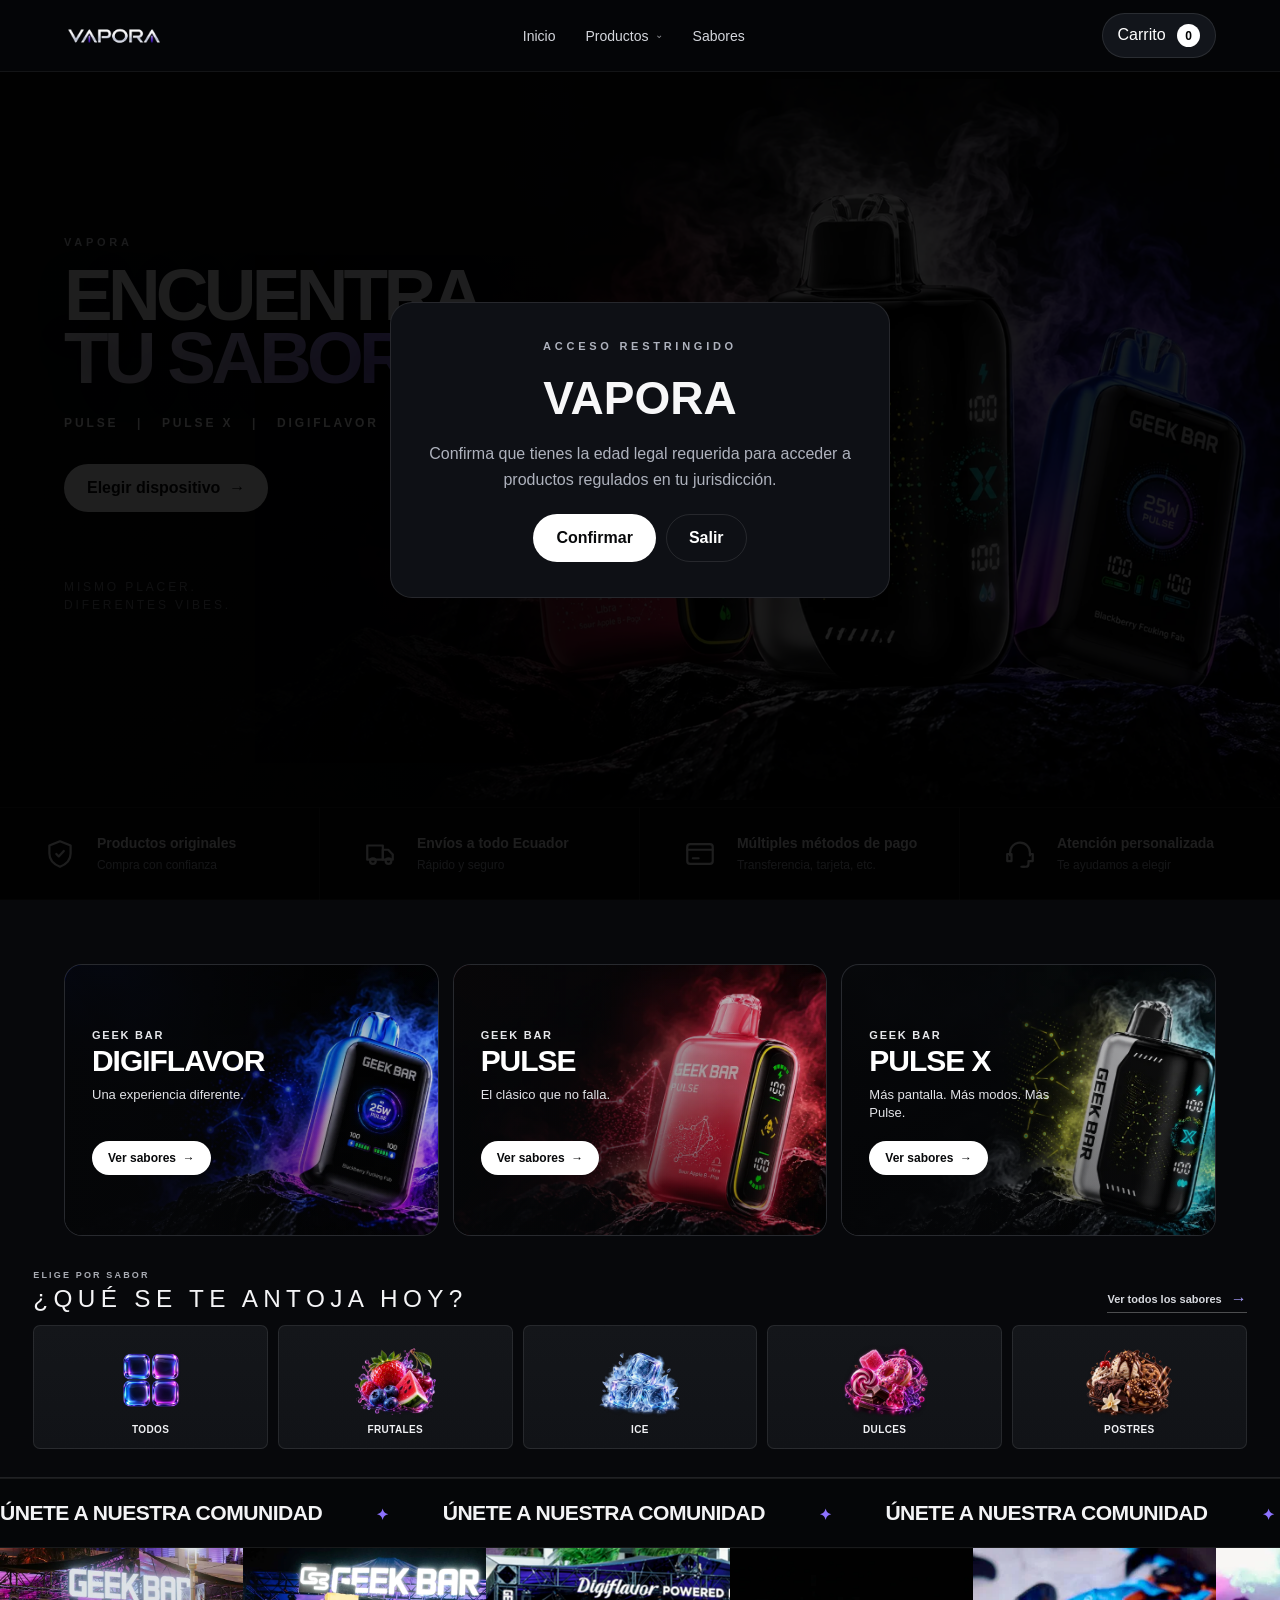
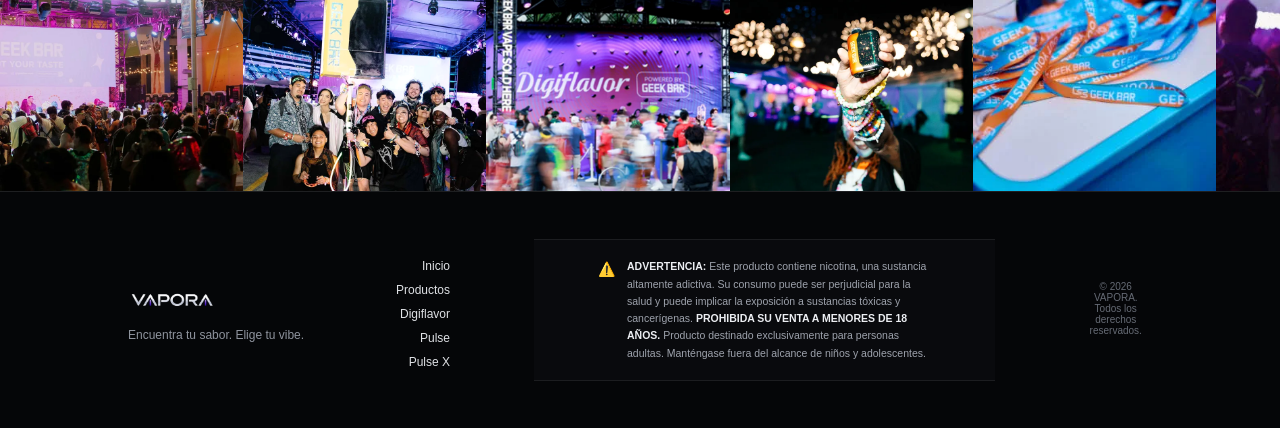
==== index.html @ 59f1a5fc "Add files via upload" ====
<!DOCTYPE html>
<html lang="es">
<head>
  <link rel="icon" type="image/png" href="favicon.png">
<link rel="preload" as="image" href="BANNER.webp" fetchpriority="high">
<meta charset="UTF-8">
<meta name="viewport" content="width=device-width, initial-scale=1.0">
<title>VAPORA</title>
<meta name="description" content="VAPORA - Pulse, Pulse X y Digiflavor. Encuentra tu sabor.">

<style>
:root{
  --bg:#07080b;
  --panel:#101217;
  --panel2:#151820;
  --text:#f7f7f8;
  --muted:#aeb2bd;
  --line:rgba(255,255,255,.10);
  --purple:#9b82ff;
  --purple2:#d8ccff;
}
*{box-sizing:border-box}
html{scroll-behavior:smooth}
body{
  margin:0;
  background:var(--bg);
  color:var(--text);
  font-family:Arial,Helvetica,sans-serif;
}
a{color:inherit;text-decoration:none}
button{font:inherit}

/* HEADER */
header{
  height:72px;
  position:sticky;
  top:0;
  z-index:50;
  display:flex;
  align-items:center;
  justify-content:space-between;
  padding:0 5vw;
  background:rgba(7,8,11,.88);
  backdrop-filter:blur(18px);
  border-bottom:1px solid var(--line);
}
.logo{
  display:flex;
  align-items:center;
  text-decoration:none;
}
.logo img{
  display:block;
  width:auto;
  height:34px;
  max-width:190px;
  object-fit:contain;
}
nav{
  display:flex;
  align-items:center;
  gap:30px;
  font-size:14px;
  color:#d4d6dc;
}
nav a:hover{color:white}
.cart-button{
  color:white;
  background:#12151b;
  border:1px solid var(--line);
  border-radius:999px;
  padding:10px 15px;
  cursor:pointer;
}
.cart-count{
  display:inline-grid;
  place-items:center;
  min-width:23px;
  height:23px;
  margin-left:7px;
  padding:0 6px;
  border-radius:999px;
  background:white;
  color:black;
  font-size:12px;
  font-weight:800;
}

/* HERO AJUSTADO PARA PARECERSE A LA REFERENCIA */
.hero{
  position:relative;
  min-height:calc(100vh - 72px - 92px);
  height:calc(100vh - 72px - 92px);
  display:flex;
  align-items:center;
  overflow:hidden;
  border-bottom:1px solid var(--line);
  background:#050608;
}

/* La imagen ocupa el hero completo sin zoom agresivo */
.hero-bg{
  position:absolute;
  inset:0;
  overflow:hidden;
}
.hero-bg img{
  width:100%;
  height:100%;
  object-fit:contain;
  object-position:center right;
  display:block;
}

/* Sombra suave solo para asegurar lectura a la izquierda */
.hero-bg:after{
  content:"";
  position:absolute;
  inset:0;
  background:
    linear-gradient(90deg,
      rgba(5,6,8,.98) 0%,
      rgba(5,6,8,.92) 24%,
      rgba(5,6,8,.64) 39%,
      rgba(5,6,8,.20) 52%,
      rgba(5,6,8,0) 66%);
  pointer-events:none;
}

.hero-content{
  position:relative;
  z-index:2;
  width:42%;
  max-width:610px;
  padding-left:5vw;
  transform:translateY(-8px);
}

.eyebrow{
  margin:0 0 16px;
  font-size:11px;
  font-weight:800;
  letter-spacing:.34em;
  color:#d7d9df;
}

.hero h1{
  margin:0;
  font-size:clamp(54px,5.7vw,88px);
  line-height:.89;
  letter-spacing:-.055em;
  font-weight:800;
  max-width:600px;
  text-shadow:0 10px 28px rgba(0,0,0,.35);
}
.hero h1 span{
  background:linear-gradient(90deg,#f8f7ff 0%,#d7c9ff 46%,#9477ff 100%);
  -webkit-background-clip:text;
  background-clip:text;
  color:transparent;
}

.hero-models{
  margin:26px 0 0;
  font-size:12px;
  font-weight:800;
  letter-spacing:.24em;
  color:#fff;
}

.hero .btn{
  margin-top:34px;
}

.hero-note{
  margin-top:66px;
  color:#80838b;
  font-size:12px;
  line-height:1.55;
  letter-spacing:.24em;
  text-transform:uppercase;
}

/* BUTTON */
.btn{
  display:inline-flex;
  align-items:center;
  justify-content:center;
  padding:15px 23px;
  border-radius:999px;
  background:white;
  color:#08090b;
  font-weight:800;
  border:0;
  cursor:pointer;
}

/* TRUST */
.trust{
  display:grid;
  grid-template-columns:repeat(4,1fr);
  height:92px;
  border-bottom:1px solid var(--line);
}
.trust-item{
  min-height:92px;
  height:92px;
  padding:18px clamp(22px,3.2vw,52px);
  border-right:1px solid var(--line);
  display:flex;
  flex-direction:row;
  align-items:center;
  justify-content:flex-start;
  gap:18px;
}
.trust-item:last-child{border-right:0}
.trust-icon{
  width:38px;
  height:38px;
  flex:0 0 38px;
  display:grid;
  place-items:center;
  color:#f4f4f6;
}
.trust-icon svg{
  width:34px;
  height:34px;
  fill:none;
  stroke:currentColor;
  stroke-width:1.55;
  stroke-linecap:round;
  stroke-linejoin:round;
}
.trust-copy{
  min-width:0;
  display:flex;
  flex-direction:column;
  justify-content:center;
}
.trust-item strong{
  font-size:14px;
  line-height:1.25;
  white-space:nowrap;
}
.trust-item span{
  color:var(--muted);
  margin-top:5px;
  font-size:12px;
  line-height:1.25;
  white-space:nowrap;
}

/* SECTIONS */
section.content{
  padding:78px 5vw;
}
.section-title{
  margin-bottom:30px;
}
.section-title p{
  margin:0 0 10px;
  color:#b9bdc7;
  font-size:11px;
  font-weight:800;
  letter-spacing:.32em;
}
.section-title h2{
  margin:0;
  font-size:clamp(34px,4vw,62px);
  letter-spacing:-.05em;
}

/* COLLECTIONS */
.collections{
  display:grid;
  grid-template-columns:repeat(3,1fr);
  gap:14px;
}

.collection{
  position:relative;
  display:block;
  text-decoration:none;
  min-height:270px;
  overflow:hidden;
  padding:0;
  border:1px solid var(--line);
  border-radius:18px;
  background:#101217;
  color:white;
  text-align:left;
  cursor:pointer;
  transition:transform .25s ease,border-color .25s ease,box-shadow .25s ease;
}

.collection:hover{
  transform:translateY(-4px);
  border-color:rgba(255,255,255,.24);
  box-shadow:0 20px 50px rgba(0,0,0,.32);
}

.collection-image img{
  position:absolute;
  inset:0;
  width:100%;
  height:100%;
  object-fit:cover;
  object-position:center;
  display:block;
  transition:transform .45s ease;
}

.collection:hover img{
  transform:scale(1.025);
}

.collection-shade{
  position:absolute;
  inset:0;
  background:
    linear-gradient(90deg,
      rgba(5,6,8,.94) 0%,
      rgba(5,6,8,.82) 34%,
      rgba(5,6,8,.42) 58%,
      rgba(5,6,8,.08) 100%),
    linear-gradient(0deg,rgba(5,6,8,.32),transparent 55%);
}

.collection-copy{
  position:relative;
  z-index:2;
  width:58%;
  min-height:270px;
  padding:31px 0 27px 27px;
  display:flex;
  flex-direction:column;
  align-items:flex-start;
  justify-content:center;
}

.collection small{
  display:block;
  margin-bottom:5px;
  color:#e6e7eb;
  letter-spacing:.16em;
  font-size:11px;
  font-weight:700;
}

.collection strong{
  display:block;
  margin:0 0 10px;
  font-size:30px;
  line-height:1;
  letter-spacing:-.035em;
}

.collection p{
  margin:0;
  min-height:35px;
  color:#e2e3e7;
  font-size:13px;
  line-height:1.35;
}

.collection-cta{
  display:inline-flex;
  align-items:center;
  justify-content:center;
  margin-top:20px;
  padding:10px 16px;
  border-radius:999px;
  background:#fff;
  color:#08090b;
  font-size:12px;
  font-weight:800;
}

.content#productos{
  padding-bottom:72px;
  border-bottom:0;
}

/* PRODUCTS */
.products-head{
  display:flex;
  align-items:flex-end;
  justify-content:space-between;
  gap:30px;
  margin-bottom:28px;
}
.filters{
  display:flex;
  flex-wrap:wrap;
  gap:8px;
}
.filter{
  padding:10px 15px;
  border-radius:999px;
  border:1px solid var(--line);
  background:transparent;
  color:#d3d5db;
  cursor:pointer;
}
.filter.active{
  background:white;
  color:black;
}
.product-grid{
  display:grid;
  grid-template-columns:repeat(4,1fr);
  gap:14px;
}
.product{
  overflow:hidden;
  border:1px solid var(--line);
  border-radius:18px;
  background:#101217;
}
.product-visual{
  height:230px;
  display:grid;
  place-items:center;
  background:
    radial-gradient(circle at 50% 40%,rgba(155,130,255,.18),transparent 35%),
    #0b0d11;
}
.fake-device{
  width:92px;
  height:165px;
  border-radius:25px;
  display:grid;
  place-items:center;
  padding:10px;
  text-align:center;
  color:white;
  font-size:11px;
  font-weight:800;
  letter-spacing:.07em;
  box-shadow:0 25px 50px rgba(0,0,0,.45);
  transform:rotate(-4deg);
}
.product-info{padding:18px}
.product-info h3{
  margin:0;
  font-size:16px;
}
.product-info .model{
  margin:6px 0 18px;
  color:var(--muted);
  font-size:13px;
}
.product-bottom{
  display:flex;
  align-items:center;
  justify-content:space-between;
}
.add{
  width:42px;
  height:42px;
  border-radius:13px;
  border:1px solid var(--line);
  background:#1a1d24;
  color:white;
  font-size:20px;
  cursor:pointer;
}

/* ABOUT */
.about{
  display:grid;
  grid-template-columns:1fr 1fr;
  gap:60px;
  align-items:center;
  padding:78px 5vw;
  border-top:1px solid var(--line);
  border-bottom:1px solid var(--line);
  background:linear-gradient(135deg,rgba(255,255,255,.035),transparent);
}
.about h2{
  margin:0;
  font-size:clamp(38px,4vw,64px);
  line-height:1;
  letter-spacing:-.05em;
}
.about h2 span{color:var(--purple)}
.about>p{
  color:var(--muted);
  line-height:1.8;
  max-width:620px;
}

/* FOOTER */
.footer-logo img{
  display:block;
  width:auto;
  height:30px;
  max-width:180px;
  object-fit:contain;
}

footer{
  min-height:100px;
  display:flex;
  align-items:center;
  justify-content:space-between;
  gap:20px;
  padding:30px 5vw;
  color:#9fa3ad;
  font-size:13px;
  border-top:1px solid var(--line);
}

/* CART */
.overlay{
  position:fixed;
  inset:0;
  z-index:70;
  background:rgba(0,0,0,.65);
  opacity:0;
  pointer-events:none;
  transition:.2s;
}
.overlay.show{
  opacity:1;
  pointer-events:auto;
}
.drawer{
  position:fixed;
  top:0;
  right:0;
  z-index:80;
  width:min(440px,100%);
  height:100vh;
  display:flex;
  flex-direction:column;
  padding:25px;
  background:#0c0e12;
  border-left:1px solid var(--line);
  transform:translateX(100%);
  transition:.25s;
}
.drawer.open{transform:translateX(0)}
.drawer-head{
  display:flex;
  justify-content:space-between;
  align-items:center;
  padding-bottom:18px;
  border-bottom:1px solid var(--line);
}
.drawer-head h2{margin:0;font-size:32px}
.close{
  border:0;
  background:none;
  color:white;
  font-size:32px;
  cursor:pointer;
}
.cart-items{
  flex:1;
  overflow:auto;
  padding:15px 0;
}
.cart-item{
  display:grid;
  grid-template-columns:1fr auto;
  gap:12px;
  padding:15px 0;
  border-bottom:1px solid var(--line);
}
.cart-item p{
  margin:5px 0 0;
  color:var(--muted);
  font-size:12px;
}
.qty{
  display:flex;
  align-items:center;
  gap:8px;
}
.qty button{
  width:29px;
  height:29px;
  border:1px solid var(--line);
  border-radius:8px;
  background:#171a21;
  color:white;
  cursor:pointer;
}
.drawer-footer{
  padding-top:18px;
  border-top:1px solid var(--line);
}
.total{
  display:flex;
  justify-content:space-between;
  margin-bottom:16px;
  font-size:18px;
}
.checkout{
  width:100%;
  padding:15px;
  border:0;
  border-radius:999px;
  background:linear-gradient(90deg,#a58cff,#fff);
  color:#08090b;
  font-weight:800;
  cursor:pointer;
}
.note{
  color:#8f939e;
  text-align:center;
  font-size:11px;
  line-height:1.5;
}

/* AGE MODAL */
.age-modal{
  position:fixed;
  inset:0;
  z-index:100;
  display:none;
  place-items:center;
  padding:20px;
  background:rgba(0,0,0,.88);
}
.age-modal.show{display:grid}
.age-box{
  width:min(500px,100%);
  padding:35px;
  border:1px solid var(--line);
  border-radius:22px;
  background:#0e1015;
  text-align:center;
}
.age-box h2{
  margin:0 0 15px;
  font-size:46px;
}
.age-box p{
  color:#aeb2bd;
  line-height:1.6;
}
.age-actions{
  display:flex;
  justify-content:center;
  gap:10px;
  margin-top:22px;
}
.secondary{
  padding:14px 22px;
  border:1px solid var(--line);
  border-radius:999px;
  background:transparent;
  color:white;
  font-weight:700;
  cursor:pointer;
}

/* RESPONSIVE */
@media(max-width:1100px){
  nav{display:none}
  .hero{
    min-height:530px;
    height:auto;
  }
  .trust{height:auto}
  .trust-item{height:auto;min-height:92px}
  .trust-item strong,.trust-item span{white-space:normal}
  .hero-content{width:48%}
  .hero h1{font-size:clamp(52px,6vw,76px)}
  .hero-note{margin-top:48px}
  .trust{grid-template-columns:repeat(2,1fr)}
  .collections{grid-template-columns:1fr}
  .collection,.collection-copy{min-height:235px}
  .collection-copy{width:62%}
  .product-grid{grid-template-columns:repeat(2,1fr)}
  .about{grid-template-columns:1fr}
}

@media(max-width:760px){
  header{height:64px}
  .logo img{height:28px;max-width:155px}
  .hero{
    min-height:720px;
    align-items:flex-end;
  }

  .hero-bg img{
    object-fit:cover;
    object-position:72% center;
  }

  .hero-bg:after{
    background:linear-gradient(180deg,
      rgba(5,6,8,.08) 0%,
      rgba(5,6,8,.22) 38%,
      rgba(5,6,8,.86) 66%,
      rgba(5,6,8,1) 100%);
  }

  .hero-content{
    width:100%;
    max-width:none;
    padding:0 24px 48px;
    transform:none;
  }

  .hero h1{
    font-size:clamp(50px,15vw,78px);
  }

  .hero-models{
    font-size:11px;
  }

  .hero-note{
    margin-top:34px;
  }

  .trust{grid-template-columns:1fr}
  .trust-item{border-right:0;border-bottom:1px solid var(--line)}
  section.content{padding:60px 24px}
  .products-head{align-items:flex-start;flex-direction:column}
  .product-grid{grid-template-columns:1fr}
  .about{padding:60px 24px}
  footer{flex-direction:column;align-items:flex-start}
}

.site-footer{
  margin-top:0;
  border-top:1px solid var(--line);
  background:#050608;
}
.footer-top{
  display:grid;
  grid-template-columns:1.35fr .8fr .9fr 1.1fr;
  gap:56px;
  padding:48px 5vw 42px;
  align-items:start;
}
.footer-brand img{
  display:block;
  width:auto;
  height:31px;
  max-width:180px;
  object-fit:contain;
}
.footer-brand p{
  margin:14px 0 0;
  color:#8e929c;
  font-size:12px;
  line-height:1.45;
}
.footer-group,
.footer-legal{
  display:flex;
  flex-direction:column;
  align-items:flex-start;
  gap:10px;
}
.footer-title{
  margin-bottom:4px;
  color:#707580;
  font-size:10px;
  font-weight:800;
  letter-spacing:.22em;
}
.footer-group a{
  color:#f0f1f3;
  text-decoration:none;
  font-size:12px;
  line-height:1.3;
  transition:opacity .2s ease;
}
.footer-group a:hover{opacity:.65}
.footer-legal{
  color:#8e929c;
  font-size:11px;
  line-height:1.45;
}
.footer-legal p{
  margin:0;
}
.nicotine-warning{
  display:flex;
  align-items:flex-start;
  gap:14px;
  padding:20px 5vw 22px;
  border-top:1px solid var(--line);
  background:#090a0d;
}
.warning-icon{
  flex:0 0 auto;
  font-size:15px;
  line-height:1.45;
}
.nicotine-warning p{
  margin:0;
  max-width:1300px;
  color:#969aa4;
  font-size:10.5px;
  line-height:1.65;
}
.nicotine-warning strong{
  color:#dfe1e5;
  font-weight:800;
}
@media(max-width:900px){
  .footer-top{
    grid-template-columns:1.3fr 1fr 1fr;
    gap:34px;
  }
  .footer-legal{
    grid-column:1/-1;
    padding-top:6px;
    flex-direction:row;
    justify-content:space-between;
    width:100%;
  }
}
@media(max-width:620px){
  .footer-top{
    grid-template-columns:1fr 1fr;
    gap:28px 22px;
    padding:36px 24px 30px;
  }
  .footer-brand{
    grid-column:1/-1;
  }
  .footer-legal{
    grid-column:1/-1;
    flex-direction:column;
    gap:8px;
  }
  .nicotine-warning{
    padding:18px 24px 20px;
  }
  .nicotine-warning p{
    font-size:10px;
  }
}


/* ===== VAPORA FOOTER FINAL ===== */
.vapora-footer{
  width:100%;
  border-top:1px solid rgba(255,255,255,.10);
  background:#050608;
  color:#fff;
}
.vapora-footer-main{
  max-width:1440px;
  margin:0 auto;
  padding:38px 5vw 30px;
  display:flex;
  align-items:center;
  justify-content:space-between;
  gap:48px;
}
.vapora-footer-brand{
  min-width:220px;
}
.vapora-footer-brand img{
  display:block;
  height:30px;
  width:auto;
  max-width:180px;
  object-fit:contain;
}
.vapora-footer-brand p{
  margin:11px 0 0;
  color:#8f949e;
  font-size:12px;
  line-height:1.5;
}
.vapora-footer-nav{
  display:flex;
  align-items:center;
  justify-content:flex-end;
  flex-wrap:wrap;
  gap:12px 28px;
}
.vapora-footer-nav a{
  color:#dfe1e5;
  text-decoration:none;
  font-size:12px;
  line-height:1;
}
.vapora-footer-nav a:hover{
  color:#fff;
}
.vapora-warning{
  width:100%;
  padding:18px 5vw;
  border-top:1px solid rgba(255,255,255,.08);
  border-bottom:1px solid rgba(255,255,255,.08);
  background:#090a0d;
  display:flex;
  align-items:flex-start;
  justify-content:center;
  gap:12px;
}
.vapora-warning-icon{
  flex:0 0 auto;
  font-size:14px;
  line-height:1.6;
}
.vapora-warning p{
  margin:0;
  max-width:1200px;
  color:#9ea3ad;
  font-size:10.5px;
  line-height:1.65;
  text-align:left;
}
.vapora-warning strong{
  color:#eceef2;
  font-weight:800;
}
.vapora-footer-bottom{
  max-width:1440px;
  margin:0 auto;
  padding:16px 5vw 20px;
  display:flex;
  align-items:center;
  justify-content:center;
  text-align:center;
  color:#666b75;
  font-size:10px;
}
@media(max-width:760px){
  .vapora-footer-main{
    padding:32px 24px 26px;
    flex-direction:column;
    align-items:flex-start;
    gap:24px;
  }
  .vapora-footer-nav{
    justify-content:flex-start;
    gap:14px 22px;
  }
  .vapora-warning{
    padding:18px 24px;
  }
  .vapora-footer-bottom{
    padding:16px 24px 20px;
    align-items:center;
    justify-content:center;
    text-align:center;
  }
}


/* ===== COMMUNITY MARQUEE ===== */
.community-strip{
  width:100%;
  overflow:hidden;
  background:#050608;
  border-top:1px solid rgba(255,255,255,.08);
}
.community-title-marquee{
  overflow:hidden;
  border-bottom:1px solid rgba(255,255,255,.08);
}
.community-title-track{
  width:max-content;
  display:flex;
  align-items:center;
  gap:54px;
  padding:22px 0;
  animation:vaporaTitleMove 28s linear infinite;
}
.community-title-track span{
  flex:0 0 auto;
  color:#f3f3f5;
  font-size:clamp(18px,1.65vw,28px);
  font-weight:800;
  letter-spacing:-.025em;
  white-space:nowrap;
}
.community-title-track span::after{
  content:"✦";
  margin-left:54px;
  color:#8d72ff;
  font-size:.72em;
}
.community-gallery{
  width:100%;
  overflow:hidden;
}
.community-track{
  width:max-content;
  display:flex;
  will-change:transform;
  animation:vaporaGalleryMove 42s linear infinite;
}
.community-group{
  flex:0 0 auto;
  display:flex;
  gap:0;
}
.community-group img{
  display:block;
  width:clamp(220px,19vw,310px);
  height:clamp(220px,19vw,310px);
  object-fit:cover;
  flex:0 0 auto;
  filter:saturate(.98) contrast(1.02);
}
.community-gallery:hover .community-track{
  animation-play-state:paused;
}
@keyframes vaporaGalleryMove{
  from{transform:translateX(0)}
  to{transform:translateX(-50%)}
}
@keyframes vaporaTitleMove{
  from{transform:translateX(0)}
  to{transform:translateX(-25%)}
}
@media(max-width:760px){
  .community-title-track{
    gap:34px;
    padding:17px 0;
  }
  .community-title-track span::after{
    margin-left:34px;
  }
  .community-group img{
    width:240px;
    height:240px;
  }
}
@media(prefers-reduced-motion:reduce){
  .community-track,
  .community-title-track{
    animation:none;
  }
}


/* ===== FLAVOR EXPLORER ===== */
.flavor-explorer{
  padding:58px 5vw 62px;
  background:
    radial-gradient(circle at 50% -25%,rgba(122,92,255,.12),transparent 44%),
    #07080b;
  border-bottom:1px solid var(--line);
}
.flavor-heading{
  display:flex;
  align-items:flex-end;
  justify-content:space-between;
  gap:32px;
  margin-bottom:26px;
}
.flavor-heading p{
  margin:0 0 10px;
  color:#a6a9b2;
  font-size:11px;
  font-weight:800;
  letter-spacing:.28em;
}
.flavor-heading h2{
  margin:0;
  color:#f5f5f7;
  font-size:clamp(36px,4vw,62px);
  line-height:.98;
  letter-spacing:-.045em;
}
.flavor-all-link{
  display:inline-flex;
  align-items:center;
  gap:10px;
  padding-bottom:7px;
  border-bottom:1px solid rgba(255,255,255,.28);
  color:#d7d9df;
  text-decoration:none;
  font-size:12px;
  font-weight:700;
  white-space:nowrap;
}
.flavor-all-link span{
  color:#9c84ff;
  font-size:18px;
  line-height:1;
}
.flavor-grid{
  display:grid;
  grid-template-columns:repeat(5,minmax(0,1fr));
  gap:12px;
}
.flavor-card{
  position:relative;
  min-height:208px;
  padding:16px 14px 18px;
  overflow:hidden;
  border:1px solid rgba(255,255,255,.11);
  border-radius:16px;
  background:
    linear-gradient(180deg,rgba(22,24,30,.96),rgba(11,12,16,.96));
  color:#fff;
  cursor:pointer;
  display:flex;
  flex-direction:column;
  align-items:center;
  justify-content:flex-end;
  transition:
    transform .25s ease,
    border-color .25s ease,
    box-shadow .25s ease,
    background .25s ease;
}
.flavor-card::before{
  content:"";
  position:absolute;
  inset:-35% 10% 34%;
  background:radial-gradient(circle,rgba(122,91,255,.17),transparent 68%);
  opacity:0;
  transition:opacity .25s ease;
}
.flavor-card:hover{
  transform:translateY(-5px);
  border-color:rgba(155,128,255,.48);
  box-shadow:0 20px 45px rgba(0,0,0,.30),0 0 28px rgba(119,83,255,.10);
}
.flavor-card:hover::before{
  opacity:1;
}
.flavor-icon-wrap{
  position:relative;
  z-index:1;
  width:100%;
  height:145px;
  display:grid;
  place-items:center;
  margin-bottom:4px;
}
.flavor-icon-wrap img{
  display:block;
  width:150px;
  height:150px;
  max-width:90%;
  object-fit:contain;
  filter:drop-shadow(0 12px 18px rgba(0,0,0,.36));
  transition:transform .3s ease,filter .3s ease;
}
.flavor-card:hover .flavor-icon-wrap img{
  transform:scale(1.055);
  filter:drop-shadow(0 14px 22px rgba(76,49,170,.28));
}
.flavor-card span{
  position:relative;
  z-index:1;
  color:#f0f1f4;
  font-size:11px;
  font-weight:800;
  letter-spacing:.20em;
}
.flavor-note{
  margin:18px 0 0;
  color:#666b75;
  font-size:10px;
  letter-spacing:.08em;
}
@media(max-width:1000px){
  .flavor-grid{
    grid-template-columns:repeat(3,minmax(0,1fr));
  }
}
@media(max-width:680px){
  .flavor-explorer{
    padding:44px 24px 48px;
  }
  .flavor-heading{
    align-items:flex-start;
    flex-direction:column;
    gap:18px;
  }
  .flavor-grid{
    grid-template-columns:repeat(2,minmax(0,1fr));
  }
  .flavor-card{
    min-height:190px;
  }
  .flavor-icon-wrap{
    height:132px;
  }
  .flavor-icon-wrap img{
    width:138px;
    height:138px;
  }
}


/* ===== FLAVOR EXPLORER COMPACT ===== */
.flavor-explorer{
  padding:34px 2.6vw 38px;
  background:#07080b;
  border-bottom:1px solid var(--line);
}
.flavor-heading{
  display:flex;
  align-items:flex-end;
  justify-content:space-between;
  gap:24px;
  margin-bottom:14px;
}
.flavor-heading p{
  margin:0 0 7px;
  color:#a8abb3;
  font-size:10px;
  font-weight:800;
  letter-spacing:.30em;
}
.flavor-heading h2{
  margin:0;
  color:#f4f4f6;
  font-size:clamp(25px,2.3vw,36px);
  line-height:1;
  letter-spacing:.01em;
  font-weight:600;
}
.flavor-all-link{
  display:inline-flex;
  align-items:center;
  gap:9px;
  padding-bottom:5px;
  color:#d7d9df;
  text-decoration:none;
  font-size:11px;
  font-weight:700;
  white-space:nowrap;
}
.flavor-all-link span{
  color:#aaa0ff;
  font-size:16px;
  line-height:1;
}
.flavor-grid{
  display:grid;
  grid-template-columns:repeat(5,minmax(0,1fr));
  gap:10px;
}
.flavor-card{
  position:relative;
  height:112px;
  padding:10px 8px 9px;
  overflow:hidden;
  border:1px solid rgba(255,255,255,.09);
  border-radius:7px;
  background:linear-gradient(180deg,#14161a 0%,#111317 100%);
  color:#fff;
  cursor:pointer;
  display:flex;
  flex-direction:column;
  align-items:center;
  justify-content:center;
  transition:transform .2s ease,border-color .2s ease,background .2s ease;
}
.flavor-card:hover{
  transform:translateY(-2px);
  border-color:rgba(255,255,255,.18);
  background:linear-gradient(180deg,#181a1f 0%,#121419 100%);
}
.flavor-icon-wrap{
  width:100%;
  height:70px;
  display:grid;
  place-items:center;
  margin:0 0 2px;
}
.flavor-icon-wrap img{
  display:block;
  width:66px;
  height:66px;
  object-fit:contain;
  filter:none;
  transition:transform .2s ease;
}
.flavor-card:hover .flavor-icon-wrap img{
  transform:scale(1.04);
}
.flavor-card span{
  color:#f0f1f4;
  font-size:10px;
  font-weight:700;
  letter-spacing:0;
}
.flavor-note{
  display:none;
}
@media(max-width:900px){
  .flavor-grid{
    grid-template-columns:repeat(3,minmax(0,1fr));
  }
}
@media(max-width:620px){
  .flavor-explorer{
    padding:28px 18px 32px;
  }
  .flavor-heading{
    align-items:flex-start;
    flex-direction:column;
    gap:10px;
  }
  .flavor-grid{
    grid-template-columns:repeat(2,minmax(0,1fr));
  }
  .flavor-card{
    height:108px;
  }
}


/* Ajuste solicitado: 3 líneas primero, categorías inmediatamente debajo */
.flavor-explorer{padding-top:24px!important;padding-bottom:34px!important;}


/* ===== AJUSTE FINAL: CATEGORÍAS COMPACTAS ===== */

/* Menos aire alrededor de las tres tarjetas */
.content#productos{
  padding-top:34px !important;
  padding-bottom:20px !important;
}

/* Categorías inmediatamente después de las tres líneas */
.flavor-explorer{
  padding:14px 2.6vw 28px !important;
  margin:0 !important;
}

/* Encabezado compacto, como la referencia */
.flavor-heading{
  margin-bottom:12px !important;
}
.flavor-heading p{
  margin-bottom:5px !important;
  font-size:9px !important;
}
.flavor-heading h2{
  font-size:clamp(25px,2.2vw,34px) !important;
}

/* Tarjetas bastante más bajas */
.flavor-grid{
  gap:10px !important;
}
.flavor-card{
  height:124px !important;
  min-height:124px !important;
  padding:8px 8px 10px !important;
  border-radius:7px !important;
  justify-content:center !important;
}

/* Icono protagonista sin agrandar la tarjeta */
.flavor-icon-wrap{
  width:100% !important;
  height:86px !important;
  margin:0 0 1px !important;
}
.flavor-icon-wrap img{
  width:92px !important;
  height:92px !important;
  max-width:none !important;
  object-fit:contain !important;
}

/* TODOS es más geométrico, visualmente necesita apenas menos escala */
.flavor-card[data-category="todos"] .flavor-icon-wrap img{
  width:78px !important;
  height:78px !important;
}

.flavor-card span{
  font-size:10px !important;
  letter-spacing:.04em !important;
}

/* El bloque no debe crear espacio extra debajo */
.flavor-note{
  display:none !important;
}

@media(max-width:900px){
  .content#productos{
    padding-bottom:18px !important;
  }
  .flavor-explorer{
    padding-top:12px !important;
  }
}
@media(max-width:620px){
  .flavor-card{
    height:118px !important;
    min-height:118px !important;
  }
  .flavor-icon-wrap{
    height:80px !important;
  }
  .flavor-icon-wrap img{
    width:84px !important;
    height:84px !important;
  }
}


/* ===== TIPOGRAFÍA VAPORA ===== */
:root{
  --font-display:"Arial Black","Avenir Next Heavy","Helvetica Neue",Arial,sans-serif;
  --font-editorial:"Trebuchet MS","Avenir Next","Segoe UI",Arial,sans-serif;
}

/* Hero principal */
.hero h1{
  font-family:var(--font-display) !important;
  font-weight:900 !important;
  letter-spacing:-.065em !important;
  line-height:.86 !important;
  text-transform:uppercase;
}

/* Título de categorías */
.flavor-heading h2{
  font-family:var(--font-editorial) !important;
  font-weight:700 !important;
  letter-spacing:-.035em !important;
}

/* Eyebrows / subtítulos pequeños */
.hero-kicker,
.flavor-heading p,
.content .eyebrow,
.section-kicker{
  font-family:var(--font-editorial) !important;
  font-weight:700 !important;
  letter-spacing:.24em !important;
}


/* ===== TÍTULO SABORES: ESTILO TRACKED EDITORIAL ===== */
.flavor-heading h2{
  font-family:"Avenir Next","Montserrat","Century Gothic","Trebuchet MS",Arial,sans-serif !important;
  font-size:clamp(20px,1.9vw,29px) !important;
  font-weight:500 !important;
  text-transform:uppercase !important;
  letter-spacing:.22em !important;
  line-height:1.15 !important;
  white-space:nowrap;
}


/* ===== HEADER GLASS AL HACER SCROLL ===== */
header{
  transition:
    background-color .32s ease,
    backdrop-filter .32s ease,
    -webkit-backdrop-filter .32s ease,
    border-color .32s ease,
    box-shadow .32s ease !important;
}

header.header-scrolled{
  background:rgba(7,8,11,.66) !important;
  -webkit-backdrop-filter:blur(18px) saturate(135%);
  backdrop-filter:blur(18px) saturate(135%);
  border-bottom-color:rgba(255,255,255,.10) !important;
  box-shadow:0 10px 32px rgba(0,0,0,.18);
}


/* ===== VAPORA LIQUID GLASS HEADER ===== */
header{
  position:sticky;
  top:0;
  z-index:1000;
  isolation:isolate;
  overflow:hidden;
  background:rgba(5,6,8,.94) !important;
  border-bottom:1px solid rgba(255,255,255,.07) !important;
  transition:
    background .35s ease,
    border-color .35s ease,
    box-shadow .35s ease,
    transform .35s ease;
}

header::before{
  content:"";
  position:absolute;
  inset:-1px;
  z-index:-2;
  pointer-events:none;
  opacity:0;
  background:
    radial-gradient(80% 140% at var(--glass-x,50%) -10%,
      rgba(255,255,255,.22) 0%,
      rgba(255,255,255,.08) 16%,
      transparent 45%),
    linear-gradient(115deg,
      rgba(155,126,255,.10),
      rgba(89,222,255,.05) 36%,
      rgba(255,255,255,.06) 54%,
      rgba(255,111,207,.06) 72%,
      transparent 100%);
  filter:blur(14px);
  transform:scale(1.03);
  transition:opacity .35s ease;
}

header::after{
  content:"";
  position:absolute;
  inset:0;
  z-index:-1;
  pointer-events:none;
  opacity:0;
  background:
    linear-gradient(180deg,
      rgba(255,255,255,.12) 0%,
      rgba(255,255,255,.025) 18%,
      rgba(255,255,255,.015) 70%,
      rgba(255,255,255,.06) 100%);
  box-shadow:
    inset 0 1px 0 rgba(255,255,255,.20),
    inset 0 -1px 0 rgba(255,255,255,.06);
  transition:opacity .35s ease;
}

header.header-scrolled{
  background:linear-gradient(
    180deg,
    rgba(12,13,17,.56) 0%,
    rgba(7,8,12,.46) 100%
  ) !important;
  -webkit-backdrop-filter:
    blur(24px)
    saturate(165%)
    contrast(108%);
  backdrop-filter:
    blur(24px)
    saturate(165%)
    contrast(108%);
  border-bottom-color:rgba(255,255,255,.14) !important;
  box-shadow:
    0 14px 38px rgba(0,0,0,.22),
    inset 0 1px 0 rgba(255,255,255,.05);
}

header.header-scrolled::before,
header.header-scrolled::after{
  opacity:1;
}

header.header-scrolled .logo img,
header.header-scrolled nav a,
header.header-scrolled .cart-btn{
  position:relative;
  z-index:2;
}

header.header-scrolled .cart-btn{
  background:linear-gradient(
    180deg,
    rgba(255,255,255,.08),
    rgba(255,255,255,.035)
  ) !important;
  border-color:rgba(255,255,255,.16) !important;
  box-shadow:
    inset 0 1px 0 rgba(255,255,255,.10),
    0 8px 20px rgba(0,0,0,.14);
  -webkit-backdrop-filter:blur(14px);
  backdrop-filter:blur(14px);
}

/* brillo líquido que cruza sutilmente */
header .liquid-glass-sheen{
  position:absolute;
  top:-35%;
  left:var(--sheen-left,-18%);
  width:22%;
  height:170%;
  z-index:1;
  pointer-events:none;
  opacity:0;
  transform:rotate(14deg);
  background:linear-gradient(
    90deg,
    transparent 0%,
    rgba(255,255,255,.03) 20%,
    rgba(255,255,255,.16) 49%,
    rgba(255,255,255,.035) 78%,
    transparent 100%
  );
  filter:blur(8px);
  transition:opacity .28s ease;
}

header.header-scrolled .liquid-glass-sheen{
  opacity:.65;
}

@media (prefers-reduced-motion:reduce){
  header,
  header::before,
  header::after,
  header .liquid-glass-sheen{
    transition:none !important;
  }
}


/* ===== VAPORA LIQUID GLASS — EXPERIMENTAL ===== */
header{
  --mx:50%;
  --my:50%;
  --scroll-glow:.35;
  position:sticky;
  top:0;
  z-index:1000;
  isolation:isolate;
  overflow:hidden;
  background:rgba(5,6,8,.96) !important;
  border-bottom:1px solid rgba(255,255,255,.06) !important;
  transition:background .35s ease,border-color .35s ease,box-shadow .35s ease;
}

/* Main refractive glass body */
header.header-scrolled{
  background:
    linear-gradient(180deg,rgba(20,22,29,.46),rgba(6,7,11,.34)) !important;
  -webkit-backdrop-filter:
    blur(28px)
    saturate(190%)
    contrast(112%)
    brightness(108%);
  backdrop-filter:
    blur(28px)
    saturate(190%)
    contrast(112%)
    brightness(108%);
  border-bottom-color:rgba(255,255,255,.18) !important;
  box-shadow:
    0 18px 46px rgba(0,0,0,.24),
    inset 0 1px 0 rgba(255,255,255,.14),
    inset 0 -1px 0 rgba(255,255,255,.04);
}

/* Color caustics / pseudo-refraction */
header::before{
  content:"";
  position:absolute;
  inset:-35% -8%;
  z-index:-2;
  pointer-events:none;
  opacity:0;
  background:
    radial-gradient(circle at var(--mx) 20%,
      rgba(255,255,255,.20) 0 4%,
      rgba(190,170,255,.12) 9%,
      transparent 24%),
    radial-gradient(circle at calc(var(--mx) + 18%) 65%,
      rgba(90,225,255,.12),
      transparent 27%),
    radial-gradient(circle at calc(var(--mx) - 22%) 58%,
      rgba(179,104,255,.12),
      transparent 26%),
    linear-gradient(115deg,
      rgba(255,255,255,.03) 0%,
      rgba(144,112,255,.08) 26%,
      rgba(91,210,255,.06) 48%,
      rgba(255,255,255,.05) 58%,
      rgba(255,110,220,.06) 76%,
      transparent 100%);
  filter:url(#vaporaLiquidWarp) blur(10px);
  transform:scale(1.08);
  transition:opacity .35s ease;
}

header.header-scrolled::before{opacity:1}

/* Specular top and bottom edges */
header::after{
  content:"";
  position:absolute;
  inset:0;
  z-index:-1;
  pointer-events:none;
  opacity:0;
  background:
    linear-gradient(180deg,
      rgba(255,255,255,.20) 0,
      rgba(255,255,255,.05) 1px,
      transparent 13%,
      transparent 72%,
      rgba(255,255,255,.035) 88%,
      rgba(255,255,255,.10) 100%);
  box-shadow:
    inset 0 1px 0 rgba(255,255,255,.22),
    inset 0 -1px 0 rgba(255,255,255,.08);
  transition:opacity .35s ease;
}

header.header-scrolled::after{opacity:1}

/* Moving highlight */
header .liquid-glass-sheen{
  position:absolute;
  top:-55%;
  left:calc(var(--mx) - 14%);
  width:28%;
  height:210%;
  z-index:1;
  pointer-events:none;
  opacity:0;
  transform:rotate(13deg);
  background:
    linear-gradient(90deg,
      transparent 0%,
      rgba(255,255,255,.025) 22%,
      rgba(255,255,255,.20) 48%,
      rgba(255,255,255,.055) 64%,
      transparent 100%);
  filter:blur(8px);
  mix-blend-mode:screen;
  transition:opacity .25s ease,left .12s linear;
}
header.header-scrolled .liquid-glass-sheen{opacity:.80}

/* Edge lens highlights */
header .glass-edge-left,
header .glass-edge-right{
  position:absolute;
  top:8px;
  bottom:8px;
  width:44px;
  z-index:1;
  pointer-events:none;
  opacity:0;
  filter:blur(7px);
  transition:opacity .3s ease;
}
header .glass-edge-left{
  left:-18px;
  background:radial-gradient(circle at right,rgba(174,139,255,.16),transparent 66%);
}
header .glass-edge-right{
  right:-18px;
  background:radial-gradient(circle at left,rgba(100,220,255,.14),transparent 66%);
}
header.header-scrolled .glass-edge-left,
header.header-scrolled .glass-edge-right{opacity:1}

/* Make header controls feel like they sit inside the glass */
header.header-scrolled nav a{
  text-shadow:0 1px 14px rgba(255,255,255,.07);
}
header.header-scrolled .cart-btn{
  background:
    linear-gradient(180deg,rgba(255,255,255,.11),rgba(255,255,255,.045)) !important;
  border-color:rgba(255,255,255,.18) !important;
  box-shadow:
    inset 0 1px 0 rgba(255,255,255,.15),
    inset 0 -1px 0 rgba(255,255,255,.03),
    0 8px 22px rgba(0,0,0,.18);
  -webkit-backdrop-filter:blur(16px) saturate(145%);
  backdrop-filter:blur(16px) saturate(145%);
}

/* small breathing effect only while scrolled */
@keyframes vaporaGlassBreath{
  0%,100%{filter:brightness(1)}
  50%{filter:brightness(1.025)}
}
header.header-scrolled{
  animation:vaporaGlassBreath 6s ease-in-out infinite;
}

@media (prefers-reduced-motion:reduce){
  header.header-scrolled{animation:none}
  header .liquid-glass-sheen{transition:none}
}


/* ===== VAPORA LIQUID GLASS — REFINED / LOW BLUR ===== */
header{
  --mx:50%;
  --my:50%;
  position:sticky;
  top:0;
  z-index:1000;
  isolation:isolate;
  overflow:hidden;
  background:rgba(5,6,8,.93) !important;
  border-bottom:1px solid rgba(255,255,255,.06) !important;
  transition:
    background .32s ease,
    border-color .32s ease,
    box-shadow .32s ease;
}

/* Much clearer glass: preserve what is behind it */
header.header-scrolled{
  background:
    linear-gradient(
      180deg,
      rgba(18,20,26,.24) 0%,
      rgba(8,9,13,.18) 100%
    ) !important;
  -webkit-backdrop-filter:
    blur(10px)
    saturate(155%)
    contrast(108%)
    brightness(104%);
  backdrop-filter:
    blur(10px)
    saturate(155%)
    contrast(108%)
    brightness(104%);
  border-bottom-color:rgba(255,255,255,.16) !important;
  box-shadow:
    0 12px 30px rgba(0,0,0,.16),
    inset 0 1px 0 rgba(255,255,255,.12),
    inset 0 -1px 0 rgba(255,255,255,.035);
}

/* restrained color refraction */
header::before{
  content:"";
  position:absolute;
  inset:-24% -5%;
  z-index:-2;
  pointer-events:none;
  opacity:0;
  background:
    radial-gradient(circle at var(--mx) 18%,
      rgba(255,255,255,.15) 0 3%,
      rgba(178,156,255,.08) 8%,
      transparent 21%),
    radial-gradient(circle at calc(var(--mx) + 19%) 62%,
      rgba(80,210,255,.07),
      transparent 24%),
    radial-gradient(circle at calc(var(--mx) - 20%) 60%,
      rgba(184,94,255,.07),
      transparent 23%),
    linear-gradient(115deg,
      rgba(255,255,255,.02),
      rgba(142,110,255,.045) 30%,
      rgba(83,202,255,.035) 50%,
      rgba(255,255,255,.04) 58%,
      rgba(255,100,214,.035) 77%,
      transparent 100%);
  filter:url(#vaporaLiquidWarpSoft) blur(4px);
  transform:scale(1.035);
  transition:opacity .3s ease;
}
header.header-scrolled::before{opacity:1}

/* crisp liquid-glass edges */
header::after{
  content:"";
  position:absolute;
  inset:0;
  z-index:-1;
  pointer-events:none;
  opacity:0;
  background:
    linear-gradient(
      180deg,
      rgba(255,255,255,.17) 0,
      rgba(255,255,255,.06) 1px,
      rgba(255,255,255,.015) 10%,
      transparent 32%,
      transparent 74%,
      rgba(255,255,255,.025) 90%,
      rgba(255,255,255,.075) 100%
    );
  box-shadow:
    inset 0 1px 0 rgba(255,255,255,.16),
    inset 0 -1px 0 rgba(255,255,255,.07);
  transition:opacity .3s ease;
}
header.header-scrolled::after{opacity:1}

/* narrower, cleaner specular highlight */
header .liquid-glass-sheen{
  position:absolute;
  top:-50%;
  left:calc(var(--mx) - 9%);
  width:18%;
  height:200%;
  z-index:1;
  pointer-events:none;
  opacity:0;
  transform:rotate(12deg);
  background:
    linear-gradient(
      90deg,
      transparent 0%,
      rgba(255,255,255,.015) 20%,
      rgba(255,255,255,.11) 48%,
      rgba(255,255,255,.035) 66%,
      transparent 100%
    );
  filter:blur(3px);
  mix-blend-mode:screen;
  transition:opacity .22s ease,left .1s linear;
}
header.header-scrolled .liquid-glass-sheen{opacity:.56}

/* very subtle edge caustics */
header .glass-edge-left,
header .glass-edge-right{
  position:absolute;
  top:9px;
  bottom:9px;
  width:34px;
  z-index:1;
  pointer-events:none;
  opacity:0;
  filter:blur(4px);
  transition:opacity .28s ease;
}
header .glass-edge-left{
  left:-15px;
  background:radial-gradient(circle at right,rgba(165,130,255,.10),transparent 66%);
}
header .glass-edge-right{
  right:-15px;
  background:radial-gradient(circle at left,rgba(92,217,255,.09),transparent 66%);
}
header.header-scrolled .glass-edge-left,
header.header-scrolled .glass-edge-right{opacity:1}

header.header-scrolled .cart-btn{
  background:
    linear-gradient(
      180deg,
      rgba(255,255,255,.075),
      rgba(255,255,255,.028)
    ) !important;
  border-color:rgba(255,255,255,.15) !important;
  box-shadow:
    inset 0 1px 0 rgba(255,255,255,.10),
    0 7px 18px rgba(0,0,0,.13);
  -webkit-backdrop-filter:blur(7px) saturate(130%);
  backdrop-filter:blur(7px) saturate(130%);
}

@media (prefers-reduced-motion:reduce){
  header,
  header::before,
  header::after,
  header .liquid-glass-sheen{
    transition:none !important;
  }
}


/* ===== VAPORA LIQUID GLASS V3 — CLEAR GLASS ===== */
/* Prioridad: nitidez + reflejo/refracción. Mucho menos "frosted glass". */
header.header-scrolled{
  background:
    linear-gradient(180deg,
      rgba(13,14,19,.13) 0%,
      rgba(6,7,10,.09) 100%) !important;
  -webkit-backdrop-filter:
    blur(4px)
    saturate(128%)
    contrast(105%)
    brightness(102%);
  backdrop-filter:
    blur(4px)
    saturate(128%)
    contrast(105%)
    brightness(102%);
  border-bottom-color:rgba(255,255,255,.14) !important;
  box-shadow:
    0 9px 24px rgba(0,0,0,.12),
    inset 0 1px 0 rgba(255,255,255,.17),
    inset 0 -1px 0 rgba(255,255,255,.045);
}

/* Quitamos los halos azul/rojo grandes.
   Solo queda una caústica blanca muy tenue alrededor del puntero. */
header.header-scrolled::before{
  opacity:.52 !important;
  inset:-12% -3% !important;
  transform:scale(1.015) !important;
  background:
    radial-gradient(ellipse at var(--mx) 5%,
      rgba(255,255,255,.105) 0%,
      rgba(255,255,255,.038) 10%,
      transparent 27%),
    linear-gradient(110deg,
      transparent 0%,
      rgba(255,255,255,.018) 37%,
      rgba(255,255,255,.045) 50%,
      rgba(255,255,255,.012) 63%,
      transparent 100%) !important;
  filter:url(#vaporaLiquidWarpClear) blur(1px) !important;
}

/* El "material" ahora se define principalmente por sus bordes. */
header.header-scrolled::after{
  opacity:1 !important;
  background:
    linear-gradient(180deg,
      rgba(255,255,255,.20) 0,
      rgba(255,255,255,.065) 1px,
      rgba(255,255,255,.018) 8%,
      transparent 27%,
      transparent 76%,
      rgba(255,255,255,.018) 91%,
      rgba(255,255,255,.085) 100%) !important;
  box-shadow:
    inset 0 1px 0 rgba(255,255,255,.18),
    inset 0 -1px 0 rgba(255,255,255,.065) !important;
}

/* Reflejo más fino, menos nube luminosa. */
header.header-scrolled .liquid-glass-sheen{
  opacity:.38 !important;
  width:12% !important;
  left:calc(var(--mx) - 6%) !important;
  background:
    linear-gradient(90deg,
      transparent,
      rgba(255,255,255,.018) 30%,
      rgba(255,255,255,.105) 49%,
      rgba(255,255,255,.022) 68%,
      transparent) !important;
  filter:blur(1.5px) !important;
}

/* Los halos laterales desaparecen casi por completo. */
header.header-scrolled .glass-edge-left,
header.header-scrolled .glass-edge-right{
  opacity:.18 !important;
  filter:blur(2px) !important;
}

/* Botón del carrito también más cristalino y menos frosted. */
header.header-scrolled .cart-btn{
  background:
    linear-gradient(180deg,
      rgba(255,255,255,.065),
      rgba(255,255,255,.022)) !important;
  border-color:rgba(255,255,255,.14) !important;
  -webkit-backdrop-filter:blur(3px) saturate(120%) !important;
  backdrop-filter:blur(3px) saturate(120%) !important;
  box-shadow:
    inset 0 1px 0 rgba(255,255,255,.11),
    inset 0 -1px 0 rgba(255,255,255,.025),
    0 6px 16px rgba(0,0,0,.11) !important;
}

/* Anula la respiración de brillo de la versión experimental. */
header.header-scrolled{
  animation:none !important;
}


/* ===== VAPORA LIQUID GLASS V4 — EDGE LENS / DEPTH ===== */
header{--mx:50%;}
header.header-scrolled{
  background:linear-gradient(180deg,rgba(12,13,18,.105),rgba(5,6,9,.075))!important;
  -webkit-backdrop-filter:blur(3.5px) saturate(126%) contrast(104%) brightness(102%);
  backdrop-filter:blur(3.5px) saturate(126%) contrast(104%) brightness(102%);
  border-bottom-color:rgba(255,255,255,.11)!important;
  box-shadow:0 8px 22px rgba(0,0,0,.10),inset 0 1px 0 rgba(255,255,255,.15),inset 0 -1px 0 rgba(255,255,255,.04)!important;
}
header.header-scrolled::before{
  opacity:.68!important;inset:-6px -18px!important;transform:none!important;
  background:linear-gradient(90deg,rgba(255,255,255,.055),rgba(255,255,255,.015) 2.2%,transparent 7%,transparent 93%,rgba(255,255,255,.015) 97.8%,rgba(255,255,255,.055)),
  radial-gradient(ellipse 15% 145% at var(--mx) 0%,rgba(255,255,255,.075),rgba(255,255,255,.018) 35%,transparent 72%)!important;
  filter:url(#vaporaEdgeLens)!important;
}
header.header-scrolled::after{
  opacity:1!important;
  background:linear-gradient(180deg,rgba(255,255,255,.24) 0,rgba(255,255,255,.085) 1px,rgba(255,255,255,.018) 4px,transparent 10px,transparent calc(100% - 9px),rgba(255,255,255,.018) calc(100% - 4px),rgba(255,255,255,.105) 100%)!important;
  box-shadow:inset 0 1px 0 rgba(255,255,255,.20),inset 0 2px 7px rgba(255,255,255,.025),inset 0 -1px 0 rgba(255,255,255,.085),inset 0 -5px 12px rgba(0,0,0,.035)!important;
}
header.header-scrolled .liquid-glass-sheen{
  opacity:.48!important;width:9%!important;left:calc(var(--mx) - 4.5%)!important;top:-45%!important;height:190%!important;
  background:linear-gradient(90deg,transparent,rgba(255,255,255,.012) 30%,rgba(255,255,255,.085) 45%,rgba(255,255,255,.15) 50%,rgba(255,255,255,.045) 57%,transparent)!important;
  filter:blur(.8px)!important;mix-blend-mode:screen;
}
header.header-scrolled .glass-edge-left,header.header-scrolled .glass-edge-right{
  top:0!important;bottom:0!important;width:28px!important;opacity:.78!important;filter:url(#vaporaEdgeMicroWarp) blur(.4px)!important;mix-blend-mode:screen;
}
header.header-scrolled .glass-edge-left{left:-7px!important;background:linear-gradient(90deg,rgba(255,255,255,.14),rgba(255,255,255,.045) 35%,transparent)!important;}
header.header-scrolled .glass-edge-right{right:-7px!important;background:linear-gradient(270deg,rgba(255,255,255,.14),rgba(255,255,255,.045) 35%,transparent)!important;}
header.header-scrolled .cart-btn{
  background:linear-gradient(180deg,rgba(255,255,255,.055),rgba(255,255,255,.018))!important;
  border:1px solid rgba(255,255,255,.17)!important;
  -webkit-backdrop-filter:blur(2.5px) saturate(118%)!important;backdrop-filter:blur(2.5px) saturate(118%)!important;
  box-shadow:inset 0 1px 0 rgba(255,255,255,.15),inset 0 -1px 0 rgba(255,255,255,.045),0 5px 14px rgba(0,0,0,.10)!important;
}


/* ===== PRODUCTOS DROPDOWN ===== */
nav .nav-products{position:relative;display:flex;align-items:center}
nav .nav-products>a{display:flex;align-items:center;gap:6px}
nav .nav-products>a::after{content:"⌄";font-size:10px;opacity:.65;transform:translateY(-1px)}
nav .products-menu{
  position:absolute;top:calc(100% + 17px);left:50%;transform:translate(-50%,8px);
  min-width:205px;padding:7px;background:rgba(10,11,15,.90);
  border:1px solid rgba(255,255,255,.11);border-radius:12px;
  box-shadow:0 18px 45px rgba(0,0,0,.35);
  -webkit-backdrop-filter:blur(18px) saturate(145%);
  backdrop-filter:blur(18px) saturate(145%);
  opacity:0;visibility:hidden;pointer-events:none;transition:.18s ease;
}
nav .nav-products:hover .products-menu,
nav .nav-products:focus-within .products-menu{
  opacity:1;visibility:visible;pointer-events:auto;transform:translate(-50%,0);
}
nav .products-menu::before{content:"";position:absolute;left:0;right:0;top:-18px;height:18px}
nav .products-menu a{
  display:block;padding:11px 12px;border-radius:8px;color:#cfd1d7!important;
  font-size:12px!important;white-space:nowrap;
}
nav .products-menu a:hover{background:rgba(255,255,255,.075);color:#fff!important}
nav .products-menu .all-products{color:#fff!important;font-weight:700}
nav .products-menu .divider{height:1px;background:rgba(255,255,255,.09);margin:5px 7px}
@media(max-width:760px){nav .products-menu{display:none}}


/* ===== FIX DROPDOWN + LIQUID GLASS ===== */
header{
  z-index:9999 !important;
  overflow:visible !important;
  isolation:isolate;
}
header nav{
  position:relative;
  z-index:10001 !important;
  overflow:visible !important;
}
header .nav-products{
  position:relative !important;
  z-index:10002 !important;
  overflow:visible !important;
}
header .products-menu{
  z-index:10050 !important;
  overflow:hidden !important;

  /* Liquid Glass: claro, poco blur, borde tipo lente */
  background:
    linear-gradient(180deg,
      rgba(18,19,25,.30) 0%,
      rgba(7,8,12,.20) 100%) !important;
  border:1px solid rgba(255,255,255,.16) !important;

  -webkit-backdrop-filter:
    blur(5px)
    saturate(135%)
    contrast(105%)
    brightness(103%) !important;
  backdrop-filter:
    blur(5px)
    saturate(135%)
    contrast(105%)
    brightness(103%) !important;

  box-shadow:
    0 18px 42px rgba(0,0,0,.30),
    inset 0 1px 0 rgba(255,255,255,.18),
    inset 0 -1px 0 rgba(255,255,255,.055) !important;
}

/* reflejo superior del cristal */
header .products-menu::after{
  content:"";
  position:absolute;
  inset:0;
  pointer-events:none;
  border-radius:inherit;
  background:
    linear-gradient(180deg,
      rgba(255,255,255,.13) 0,
      rgba(255,255,255,.035) 1px,
      transparent 13%,
      transparent 80%,
      rgba(255,255,255,.035) 100%);
  box-shadow:
    inset 0 1px 0 rgba(255,255,255,.10),
    inset 0 -1px 0 rgba(255,255,255,.04);
}

/* links por encima del reflejo */
header .products-menu a,
header .products-menu .divider{
  position:relative;
  z-index:2;
}
header .products-menu a:hover{
  background:
    linear-gradient(180deg,
      rgba(255,255,255,.105),
      rgba(255,255,255,.055)) !important;
  box-shadow:inset 0 1px 0 rgba(255,255,255,.08);
}

/* El contenido nunca debe competir con el menú */
.hero,
main,
.content,
.community-strip,
.flavor-explorer{
  position:relative;
  z-index:1;
}


/* ===== FIX PUENTE DE HOVER DEL DROPDOWN ===== */
/* Crea una zona invisible entre "Productos" y el panel para que
   el cursor pueda bajar sin perder el estado :hover. */
header .nav-products::before{
  content:"";
  position:absolute;
  top:100%;
  left:50%;
  transform:translateX(-50%);
  width:235px;
  height:24px;
  background:transparent;
  pointer-events:auto;
  z-index:10049;
}

/* Acercamos ligeramente el panel al enlace. */
header .nav-products .products-menu{
  top:calc(100% + 10px) !important;
}

/* Mantener abierto tanto al pasar por el enlace como por el puente/panel. */
header .nav-products:hover .products-menu,
header .nav-products:focus-within .products-menu,
header .nav-products .products-menu:hover{
  opacity:1 !important;
  visibility:visible !important;
  pointer-events:auto !important;
  transform:translate(-50%,0) !important;
}


/* ===== DROPDOWN HOVER FIX V2 ===== */
/* Sin hueco físico: el panel empieza exactamente donde termina Productos. */
header .nav-products{
  position:relative !important;
  padding:18px 0 !important;
  margin:-18px 0 !important;
}

header .nav-products .products-menu{
  top:100% !important;
  margin-top:0 !important;
}

/* Zona de tolerancia adicional, ahora dentro del mismo área continua. */
header .nav-products::before{
  content:"" !important;
  position:absolute !important;
  top:100% !important;
  left:-55px !important;
  width:calc(100% + 110px) !important;
  height:16px !important;
  transform:none !important;
  background:transparent !important;
  pointer-events:auto !important;
}

/* El menú no se cierra mientras el cursor esté en cualquier parte
   del bloque Productos + desplegable. */
header .nav-products:hover > .products-menu,
header .nav-products:focus-within > .products-menu,
header .nav-products > .products-menu:hover{
  opacity:1 !important;
  visibility:visible !important;
  pointer-events:auto !important;
  transform:translate(-50%,0) !important;
}

</style>

<script>
  if ("scrollRestoration" in history) {
    history.scrollRestoration = "manual";
  }

  window.addEventListener("pageshow", function () {
    setTimeout(function () {
      window.scrollTo(0, 0);
    }, 0);
  });

  window.addEventListener("load", function () {
    setTimeout(function () {
      window.scrollTo(0, 0);
    }, 0);
  });

document.querySelectorAll(".flavor-card").forEach(card=>{
  card.addEventListener("click",()=>{
    document.getElementById("productos")?.scrollIntoView({behavior:"smooth"});
  });
});

</script>

</head>

<body>
<svg width="0" height="0" style="position:absolute;visibility:hidden" aria-hidden="true">
<filter id="vaporaEdgeLens" x="-8%" y="-30%" width="116%" height="160%"><feTurbulence type="fractalNoise" baseFrequency="0.006 0.045" numOctaves="1" seed="17" result="edgeNoise"/><feDisplacementMap in="SourceGraphic" in2="edgeNoise" scale="3.2" xChannelSelector="R" yChannelSelector="G"/></filter>
<filter id="vaporaEdgeMicroWarp" x="-60%" y="-20%" width="220%" height="140%"><feTurbulence type="fractalNoise" baseFrequency="0.018 0.06" numOctaves="1" seed="21" result="microNoise"/><feDisplacementMap in="SourceGraphic" in2="microNoise" scale="4" xChannelSelector="R" yChannelSelector="G"/></filter>
</svg>

<svg width="0" height="0" style="position:absolute;visibility:hidden" aria-hidden="true">
  <filter id="vaporaLiquidWarpClear" x="-12%" y="-35%" width="124%" height="170%">
    <feTurbulence type="fractalNoise"
                  baseFrequency="0.012 0.030"
                  numOctaves="1"
                  seed="11"
                  result="noise">
      <animate attributeName="baseFrequency"
               dur="14s"
               values="0.012 0.030;0.014 0.027;0.012 0.030"
               repeatCount="indefinite"/>
    </feTurbulence>
    <feDisplacementMap in="SourceGraphic"
                       in2="noise"
                       scale="5"
                       xChannelSelector="R"
                       yChannelSelector="G"/>
  </filter>
</svg>


<svg width="0" height="0" style="position:absolute;visibility:hidden" aria-hidden="true">
  <filter id="vaporaLiquidWarpSoft" x="-20%" y="-60%" width="140%" height="220%">
    <feTurbulence type="fractalNoise" baseFrequency="0.010 0.026" numOctaves="2" seed="7" result="noise">
      <animate attributeName="baseFrequency"
               dur="11s"
               values="0.010 0.026;0.012 0.022;0.010 0.026"
               repeatCount="indefinite"/>
    </feTurbulence>
    <feDisplacementMap in="SourceGraphic" in2="noise" scale="9"
                       xChannelSelector="R" yChannelSelector="G"/>
  </filter>
</svg>


<svg width="0" height="0" style="position:absolute;visibility:hidden" aria-hidden="true">
  <filter id="vaporaLiquidWarp" x="-30%" y="-80%" width="160%" height="260%">
    <feTurbulence type="fractalNoise" baseFrequency="0.008 0.03" numOctaves="2" seed="7" result="noise">
      <animate attributeName="baseFrequency"
               dur="9s"
               values="0.008 0.03;0.012 0.024;0.008 0.03"
               repeatCount="indefinite"/>
    </feTurbulence>
    <feDisplacementMap in="SourceGraphic" in2="noise" scale="18"
                       xChannelSelector="R" yChannelSelector="G"/>
  </filter>
</svg>


<header>
  <a class="logo" href="#inicio" aria-label="VAPORA - Inicio"><img src="LOGO.png" alt="VAPORA" decoding="async"></a>

  <nav>
    <a href="#inicio">Inicio</a>
    <div class="nav-products">
<a href="productos.html">Productos</a>
<div class="products-menu">
<a class="all-products" href="productos.html">Todos los productos</a>
<div class="divider"></div>
<a href="digiflavor.html">Digiflavor</a>
<a href="pulse.html">Geek Bar Pulse</a>
<a href="pulse-x.html">Geek Bar Pulse X</a>
</div>
</div>
    <a href="#sabores">Sabores</a>
  </nav>

  <button class="cart-button" id="cartButton">
    Carrito <span class="cart-count" id="cartCount">0</span>
  </button>
</header>

<main>

<section class="hero" id="inicio">
  <div class="hero-bg">
    <img src="BANNER.webp" fetchpriority="high" decoding="async" alt="Pulse, Pulse X y Digiflavor">
  </div>

  <div class="hero-content">
    <p class="eyebrow">VAPORA</p>

    <h1>
      ENCUENTRA<br>
      <span>TU SABOR</span>
    </h1>

    <p class="hero-models">PULSE &nbsp; | &nbsp; PULSE X &nbsp; | &nbsp; DIGIFLAVOR</p>

    <a class="btn" href="#productos">Elegir dispositivo&nbsp;&nbsp;→</a>

    <p class="hero-note">
      MISMO PLACER.<br>
      DIFERENTES VIBES.
    </p>
  </div>
</section>

<section class="trust">
  <div class="trust-item">
    <div class="trust-icon" aria-hidden="true">
      <svg viewBox="0 0 24 24"><path d="M12 3 4.5 6v5.6c0 4.6 3.1 7.6 7.5 9.4 4.4-1.8 7.5-4.8 7.5-9.4V6L12 3Z"/><path d="m9.4 12 1.7 1.7 3.6-3.8"/></svg>
    </div>
    <div class="trust-copy">
      <strong>Productos originales</strong>
      <span>Compra con confianza</span>
    </div>
  </div>

  <div class="trust-item">
    <div class="trust-icon" aria-hidden="true">
      <svg viewBox="0 0 24 24"><path d="M3 6h11v10H3z"/><path d="M14 9h3.8l3.2 3.3V16h-7z"/><circle cx="7" cy="17" r="2"/><circle cx="18" cy="17" r="2"/></svg>
    </div>
    <div class="trust-copy">
      <strong>Envíos a todo Ecuador</strong>
      <span>Rápido y seguro</span>
    </div>
  </div>

  <div class="trust-item">
    <div class="trust-icon" aria-hidden="true">
      <svg viewBox="0 0 24 24"><rect x="3" y="5" width="18" height="14" rx="2"/><path d="M3 9h18"/><path d="M7 15h4"/></svg>
    </div>
    <div class="trust-copy">
      <strong>Múltiples métodos de pago</strong>
      <span>Transferencia, tarjeta, etc.</span>
    </div>
  </div>

  <div class="trust-item">
    <div class="trust-icon" aria-hidden="true">
      <svg viewBox="0 0 24 24"><path d="M5 13v-2a7 7 0 0 1 14 0v2"/><path d="M5 12H3v5h3v-5Z"/><path d="M19 12h2v5h-3v2c0 1.1-.9 2-2 2h-2"/><path d="M13 21h2"/></svg>
    </div>
    <div class="trust-copy">
      <strong>Atención personalizada</strong>
      <span>Te ayudamos a elegir</span>
    </div>
  </div>
</section>




<section class="content" id="productos">
  <div class="section-title">
    
  </div>

  <div class="collections">
    <a class="collection collection-image" href="digiflavor.html" aria-label="Ver sabores Digiflavor">
      <img src="DIGIFLAVOR.webp" loading="lazy" decoding="async" alt="Geek Bar Digiflavor">
      <div class="collection-shade"></div>
      <div class="collection-copy">
        <small>GEEK BAR</small>
        <strong>DIGIFLAVOR</strong>
        <p>Una experiencia diferente.</p>
        <span class="collection-cta">Ver sabores&nbsp;&nbsp;→</span>
      </div>
    </a>

    <a class="collection collection-image" href="pulse.html" aria-label="Ver sabores Geek Bar Pulse">
      <img src="PULSE.webp" loading="lazy" decoding="async" alt="Geek Bar Pulse">
      <div class="collection-shade"></div>
      <div class="collection-copy">
        <small>GEEK BAR</small>
        <strong>PULSE</strong>
        <p>El clásico que no falla.</p>
        <span class="collection-cta">Ver sabores&nbsp;&nbsp;→</span>
      </div>
    </a>

    <a class="collection collection-image" href="pulse-x.html" aria-label="Ver sabores Geek Bar Pulse X">
      <img src="PULSE-X.webp" loading="lazy" decoding="async" alt="Geek Bar Pulse X">
      <div class="collection-shade"></div>
      <div class="collection-copy">
        <small>GEEK BAR</small>
        <strong>PULSE X</strong>
        <p>Más pantalla. Más modos. Más Pulse.</p>
        <span class="collection-cta">Ver sabores&nbsp;&nbsp;→</span>
      </div>
    </a>
  </div>
</section>
<section class="flavor-explorer" id="sabores">
  <div class="flavor-heading">
    <div>
      <p>ELIGE POR SABOR</p>
      <h2>¿Qué se te antoja hoy?</h2>
    </div>
    <a class="flavor-all-link" href="#productos">Ver todos los sabores <span>→</span></a>
  </div>

  <div class="flavor-grid">
    <button class="flavor-card" type="button" data-category="todos" aria-label="Ver todos los sabores">
      <div class="flavor-icon-wrap">
        <img src="TODOS.webp" alt="" loading="lazy" decoding="async">
      </div>
      <span>TODOS</span>
    </button>

    <button class="flavor-card" type="button" data-category="frutales" aria-label="Ver sabores frutales">
      <div class="flavor-icon-wrap">
        <img src="FRUTALES.webp" alt="" loading="lazy" decoding="async">
      </div>
      <span>FRUTALES</span>
    </button>

    <button class="flavor-card" type="button" data-category="ice" aria-label="Ver sabores ice">
      <div class="flavor-icon-wrap">
        <img src="ICE.webp" alt="" loading="lazy" decoding="async">
      </div>
      <span>ICE</span>
    </button>

    <button class="flavor-card" type="button" data-category="dulces" aria-label="Ver sabores dulces">
      <div class="flavor-icon-wrap">
        <img src="DULCES.webp" alt="" loading="lazy" decoding="async">
      </div>
      <span>DULCES</span>
    </button>

    <button class="flavor-card" type="button" data-category="postres" aria-label="Ver sabores de postres">
      <div class="flavor-icon-wrap">
        <img src="POSTRES.webp" alt="" loading="lazy" decoding="async">
      </div>
      <span>POSTRES</span>
    </button>
  </div>

  <p class="flavor-note">Muy pronto podrás explorar todos nuestros sabores por categoría.</p>
</section>

</main>



<section class="community-strip" aria-label="Comunidad VAPORA">
  <div class="community-title-marquee" aria-hidden="true">
    <div class="community-title-track">
      <span>ÚNETE A NUESTRA COMUNIDAD</span>
      <span>ÚNETE A NUESTRA COMUNIDAD</span>
      <span>ÚNETE A NUESTRA COMUNIDAD</span>
      <span>ÚNETE A NUESTRA COMUNIDAD</span>
      <span>ÚNETE A NUESTRA COMUNIDAD</span>
      <span>ÚNETE A NUESTRA COMUNIDAD</span>
    </div>
  </div>

  <div class="community-gallery">
    <div class="community-track">
      <div class="community-group">
        <img src="F1.webp" alt="Comunidad Geek Bar en evento" loading="lazy" decoding="async">
        <img src="F2.webp" alt="Comunidad Geek Bar" loading="lazy" decoding="async">
        <img src="F3.webp" alt="Evento Digiflavor" loading="lazy" decoding="async">
        <img src="F4.webp" alt="Geek Bar en evento nocturno" loading="lazy" decoding="async">
        <img src="F5.webp" alt="Accesorios Geek Bar" loading="lazy" decoding="async">
        <img src="F6.webp" alt="Comunidad en evento" loading="lazy" decoding="async">
        <img src="F7.webp" alt="Geek Bar en festival" loading="lazy" decoding="async">
        <img src="F8.webp" alt="Comunidad Geek Bar" loading="lazy" decoding="async">
        <img src="F9.webp" alt="Experiencia Geek Bar" loading="lazy" decoding="async">
        <img src="F10.webp" alt="Accesorios de la comunidad Geek Bar" loading="lazy" decoding="async">
      </div>
      <div class="community-group" aria-hidden="true">
        <img src="F1.webp" alt="">
        <img src="F2.webp" alt="">
        <img src="F3.webp" alt="">
        <img src="F4.webp" alt="">
        <img src="F5.webp" alt="">
        <img src="F6.webp" alt="">
        <img src="F7.webp" alt="">
        <img src="F8.webp" alt="">
        <img src="F9.webp" alt="">
        <img src="F10.webp" alt="">
      </div>
    </div>
  </div>
</section>

<footer class="vapora-footer">
  <div class="vapora-footer-main">
    <div class="vapora-footer-brand">
      <img src="LOGO.png" alt="VAPORA" decoding="async">
      <p>Encuentra tu sabor. Elige tu vibe.</p>
    </div>

    <nav class="vapora-footer-nav" aria-label="Navegación del pie de página">
      <a href="#inicio">Inicio</a>
      <a href="#productos">Productos</a>
      <a href="digiflavor.html">Digiflavor</a>
      <a href="pulse.html">Pulse</a>
      <a href="pulse-x.html">Pulse X</a>
    </nav>
  </div>

  <div class="vapora-warning">
    <span class="vapora-warning-icon" aria-hidden="true">⚠️</span>
    <p>
      <strong>ADVERTENCIA:</strong> Este producto contiene nicotina, una sustancia altamente adictiva.
      Su consumo puede ser perjudicial para la salud y puede implicar la exposición a sustancias tóxicas y cancerígenas.
      <strong>PROHIBIDA SU VENTA A MENORES DE 18 AÑOS.</strong>
      Producto destinado exclusivamente para personas adultas. Manténgase fuera del alcance de niños y adolescentes.
    </p>
  </div>

  <div class="vapora-footer-bottom">
    <span>© 2026 VAPORA. Todos los derechos reservados.</span>
  </div>
</footer>




<div class="overlay" id="overlay"></div>

<aside class="drawer" id="drawer">
  <div class="drawer-head">
    <div>
      <p class="eyebrow">TU PEDIDO</p>
      <h2>Carrito</h2>
    </div>
    <button class="close" id="closeCart">×</button>
  </div>

  <div class="cart-items" id="cartItems"></div>

  <div class="drawer-footer">
    <div class="total">
      <span>Total</span>
      <strong id="cartTotal">$0.00</strong>
    </div>
    <button class="checkout" id="checkoutButton">Finalizar compra</button>
    <p class="note">El checkout seguro se conectará a una pasarela compatible.</p>
  </div>
</aside>

<div class="age-modal" id="ageModal">
  <div class="age-box">
    <p class="eyebrow">ACCESO RESTRINGIDO</p>
    <h2>VAPORA</h2>
    <p>
      Confirma que tienes la edad legal requerida para acceder a productos regulados
      en tu jurisdicción.
    </p>
    <div class="age-actions">
      <button class="btn" id="confirmAge">Confirmar</button>
      <button class="secondary" id="leaveSite">Salir</button>
    </div>
  </div>
</div>

<script>
const products=[{id:100,name:"Miami Mint",model:"DIGIFLAVOR",price:25.00,stock:6},{id:101,name:"Sky Strawberry Banana",model:"DIGIFLAVOR",price:25.00,stock:4},{id:102,name:"Sour Watermelon Razz Ice",model:"DIGIFLAVOR",price:25.00,stock:6},{id:103,name:"Strawberry Watermelon Coconut",model:"DIGIFLAVOR",price:25.00,stock:2},{id:104,name:"Twisted B Pop",model:"DIGIFLAVOR",price:25.00,stock:4},{id:105,name:"Blackberry Blueberry",model:"PULSE X",price:30.00,stock:4},{id:106,name:"Blue Rancher",model:"PULSE X",price:30.00,stock:6},{id:107,name:"Blue Razz Ice",model:"PULSE X",price:30.00,stock:4},{id:108,name:"Lemon Heads",model:"PULSE X",price:30.00,stock:1},{id:109,name:"Miami Mint",model:"PULSE X",price:30.00,stock:4},{id:110,name:"Orange Fcuking",model:"PULSE X",price:30.00,stock:2},{id:111,name:"Pink & Blue",model:"PULSE X",price:30.00,stock:6},{id:112,name:"Sour Apple Ice",model:"PULSE X",price:30.00,stock:7},{id:113,name:"Strawberry Kiwi Ice",model:"PULSE X",price:30.00,stock:4},{id:114,name:"Banana Taffy Freeze",model:"PULSE X",price:30.00,stock:2},{id:115,name:"Strawberry Watermelon",model:"PULSE X",price:30.00,stock:4},{id:116,name:"Black Cherry",model:"PULSE",price:23.00,stock:2},{id:117,name:"Blue Razz Ice",model:"PULSE",price:23.00,stock:3},{id:118,name:"Cherry Bomb",model:"PULSE",price:23.00,stock:2},{id:119,name:"Frozen Blackberry Fab",model:"PULSE",price:23.00,stock:2},{id:120,name:"Sour Watermelon Drop",model:"PULSE",price:23.00,stock:2},{id:121,name:"Stone Freeze",model:"PULSE",price:23.00,stock:1},{id:122,name:"Watermelon Ice",model:"PULSE",price:23.00,stock:4}]

let cart=JSON.parse(localStorage.getItem("vaporaCart")||"{}");

const cartButton=document.getElementById("cartButton");
const drawer=document.getElementById("drawer");
const overlay=document.getElementById("overlay");
const closeCart=document.getElementById("closeCart");
const cartItems=document.getElementById("cartItems");
const cartTotal=document.getElementById("cartTotal");
const cartCount=document.getElementById("cartCount");

function money(n){
  return new Intl.NumberFormat("en-US",{style:"currency",currency:"USD"}).format(n);
}

function addToCart(id){
  cart[id]=(cart[id]||0)+1;
  saveCart();
  openCart();
}

function changeQty(id,delta){
  cart[id]=(cart[id]||0)+delta;
  if(cart[id]<=0)delete cart[id];
  saveCart();
}

function saveCart(){
  localStorage.setItem("vaporaCart",JSON.stringify(cart));
  renderCart();
}

function renderCart(){
  const entries=Object.entries(cart);
  let total=0;
  let count=0;

  if(!entries.length){
    cartItems.innerHTML='<p style="color:#9fa3ad">Tu carrito está vacío.</p>';
    cartTotal.textContent=money(0);
    cartCount.textContent="0";
    return;
  }

  cartItems.innerHTML=entries.map(([id,qty])=>{
    const p=products.find(x=>x.id===Number(id));
    total+=p.price*qty;
    count+=qty;

    return `
      <div class="cart-item">
        <div>
          <strong>${p.name}</strong>
          <p>${p.model} · ${money(p.price)}</p>
        </div>
        <div class="qty">
          <button onclick="changeQty(${p.id},-1)">−</button>
          <span>${qty}</span>
          <button onclick="changeQty(${p.id},1)">+</button>
        </div>
      </div>
    `;
  }).join("");

  cartTotal.textContent=money(total);
  cartCount.textContent=count;
}

function openCart(){
  drawer.classList.add("open");
  overlay.classList.add("show");
}

function closeDrawer(){
  drawer.classList.remove("open");
  overlay.classList.remove("show");
}

cartButton.addEventListener("click",openCart);
closeCart.addEventListener("click",closeDrawer);
overlay.addEventListener("click",closeDrawer);

document.getElementById("checkoutButton").addEventListener("click",()=>{
  if(!Object.keys(cart).length){
    alert("Tu carrito está vacío.");
    return;
  }
  alert("El carrito está listo. El siguiente paso es conectar la pasarela de pago.");
});

/* Control de acceso */
const ageModal=document.getElementById("ageModal");

if(!localStorage.getItem("vaporaAgeConfirmed")){
  ageModal.classList.add("show");
}

document.getElementById("confirmAge").addEventListener("click",()=>{
  localStorage.setItem("vaporaAgeConfirmed","yes");
  ageModal.classList.remove("show");
});

document.getElementById("leaveSite").addEventListener("click",()=>{
  window.location.href="https://www.google.com";
});

renderCart();

window.addToCart=addToCart;
window.changeQty=changeQty;
</script>


<script>
(function(){
  const header = document.querySelector("header");
  if (!header) return;

  function updateGlassHeader(){
    header.classList.toggle("header-scrolled", window.scrollY > 8);
  }

  updateGlassHeader();
  window.addEventListener("scroll", updateGlassHeader, {passive:true});
})();
</script>


<script>
(function(){
  const header = document.querySelector("header");
  if(!header) return;

  if(!header.querySelector(".liquid-glass-sheen")){
    const sheen = document.createElement("span");
    sheen.className = "liquid-glass-sheen";
    header.appendChild(sheen);
  }

  const updateHeader = () => {
    header.classList.toggle("header-scrolled", window.scrollY > 8);
  };

  updateHeader();
  window.addEventListener("scroll", updateHeader, {passive:true});

  let raf = null;
  header.addEventListener("pointermove", (e)=>{
    if(!header.classList.contains("header-scrolled")) return;
    if(raf) cancelAnimationFrame(raf);
    raf = requestAnimationFrame(()=>{
      const r = header.getBoundingClientRect();
      const x = ((e.clientX - r.left) / r.width) * 100;
      header.style.setProperty("--glass-x", x + "%");
      header.style.setProperty("--sheen-left", (x - 11) + "%");
    });
  });

  header.addEventListener("pointerleave", ()=>{
    header.style.setProperty("--glass-x","50%");
    header.style.setProperty("--sheen-left","-18%");
  });
})();
</script>


<script>
(function(){
  const header = document.querySelector("header");
  if(!header) return;

  if(!header.querySelector(".liquid-glass-sheen")){
    const sheen = document.createElement("span");
    sheen.className = "liquid-glass-sheen";
    header.appendChild(sheen);
  }

  if(!header.querySelector(".glass-edge-left")){
    const l = document.createElement("span");
    l.className = "glass-edge-left";
    const r = document.createElement("span");
    r.className = "glass-edge-right";
    header.appendChild(l);
    header.appendChild(r);
  }

  const syncScroll = () => {
    header.classList.toggle("header-scrolled", window.scrollY > 8);
    const glow = Math.min(.7, .26 + window.scrollY / 1600);
    header.style.setProperty("--scroll-glow", glow);
  };

  syncScroll();
  window.addEventListener("scroll", syncScroll, {passive:true});

  let raf = 0;
  header.addEventListener("pointermove", e=>{
    if(!header.classList.contains("header-scrolled")) return;
    cancelAnimationFrame(raf);
    raf = requestAnimationFrame(()=>{
      const rect = header.getBoundingClientRect();
      const x = ((e.clientX - rect.left) / rect.width) * 100;
      const y = ((e.clientY - rect.top) / rect.height) * 100;
      header.style.setProperty("--mx", x + "%");
      header.style.setProperty("--my", y + "%");
    });
  });

  header.addEventListener("pointerleave", ()=>{
    header.style.setProperty("--mx","50%");
    header.style.setProperty("--my","50%");
  });
})();
</script>

</body>
</html>
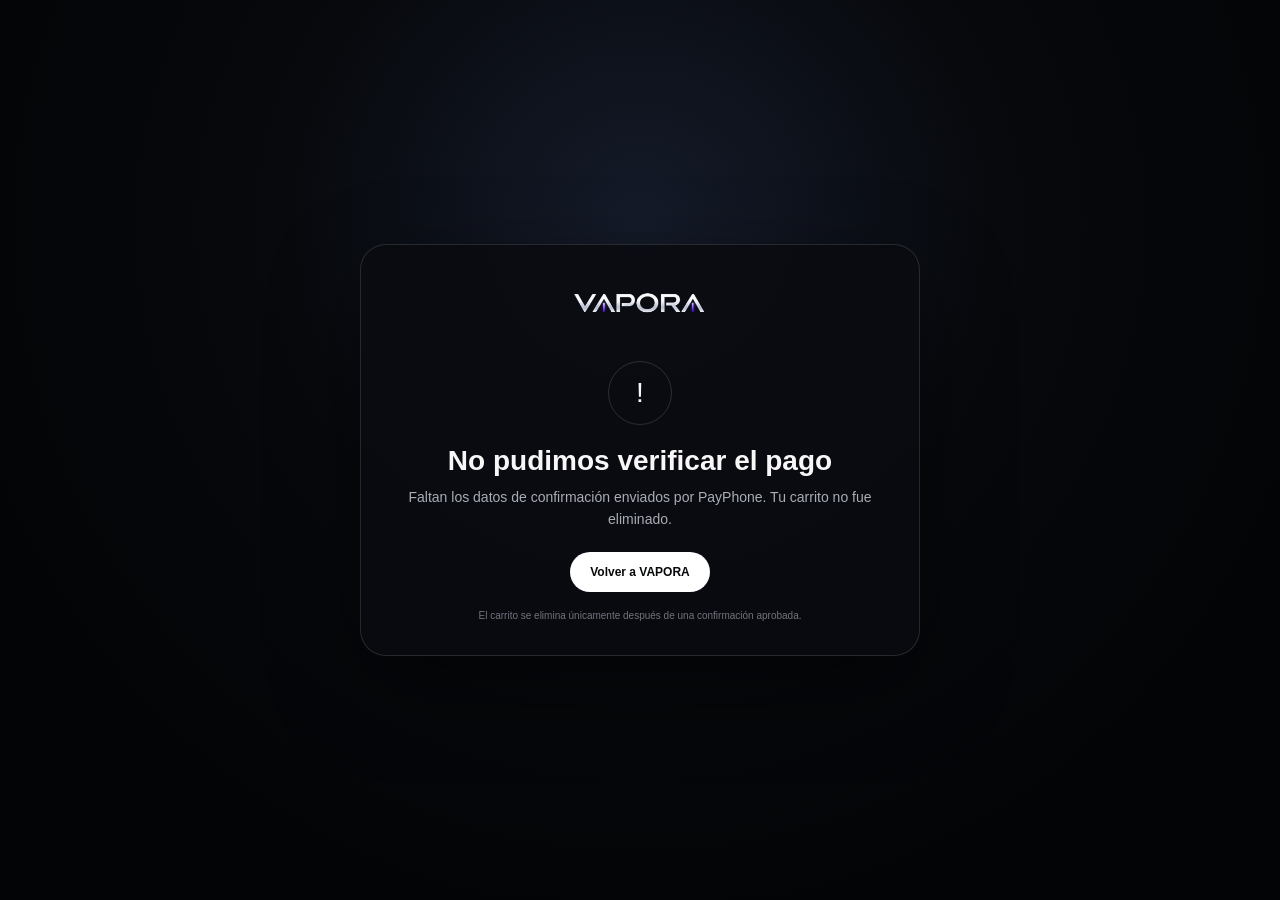
==== commit 93dfca87: "Add files via upload" ====
--- a/index.html
+++ b/index.html
@@ -1,2893 +1,45 @@
-<!DOCTYPE html>
+<!doctype html>
 <html lang="es">
 <head>
-  <link rel="icon" type="image/png" href="favicon.png">
-<link rel="preload" as="image" href="BANNER.webp" fetchpriority="high">
-<meta charset="UTF-8">
-<meta name="viewport" content="width=device-width, initial-scale=1.0">
-<title>VAPORA</title>
-<meta name="description" content="VAPORA - Pulse, Pulse X y Digiflavor. Encuentra tu sabor.">
-
+<meta charset="utf-8">
+<meta name="viewport" content="width=device-width,initial-scale=1">
+<title>Confirmando pago | VAPORA</title>
+<link rel="icon" type="image/png" href="../favicon.png">
 <style>
-:root{
-  --bg:#07080b;
-  --panel:#101217;
-  --panel2:#151820;
-  --text:#f7f7f8;
-  --muted:#aeb2bd;
-  --line:rgba(255,255,255,.10);
-  --purple:#9b82ff;
-  --purple2:#d8ccff;
-}
-*{box-sizing:border-box}
-html{scroll-behavior:smooth}
-body{
-  margin:0;
-  background:var(--bg);
-  color:var(--text);
-  font-family:Arial,Helvetica,sans-serif;
-}
-a{color:inherit;text-decoration:none}
-button{font:inherit}
-
-/* HEADER */
-header{
-  height:72px;
-  position:sticky;
-  top:0;
-  z-index:50;
-  display:flex;
-  align-items:center;
-  justify-content:space-between;
-  padding:0 5vw;
-  background:rgba(7,8,11,.88);
-  backdrop-filter:blur(18px);
-  border-bottom:1px solid var(--line);
-}
-.logo{
-  display:flex;
-  align-items:center;
-  text-decoration:none;
-}
-.logo img{
-  display:block;
-  width:auto;
-  height:34px;
-  max-width:190px;
-  object-fit:contain;
-}
-nav{
-  display:flex;
-  align-items:center;
-  gap:30px;
-  font-size:14px;
-  color:#d4d6dc;
-}
-nav a:hover{color:white}
-.cart-button{
-  color:white;
-  background:#12151b;
-  border:1px solid var(--line);
-  border-radius:999px;
-  padding:10px 15px;
-  cursor:pointer;
-}
-.cart-count{
-  display:inline-grid;
-  place-items:center;
-  min-width:23px;
-  height:23px;
-  margin-left:7px;
-  padding:0 6px;
-  border-radius:999px;
-  background:white;
-  color:black;
-  font-size:12px;
-  font-weight:800;
-}
-
-/* HERO AJUSTADO PARA PARECERSE A LA REFERENCIA */
-.hero{
-  position:relative;
-  min-height:calc(100vh - 72px - 92px);
-  height:calc(100vh - 72px - 92px);
-  display:flex;
-  align-items:center;
-  overflow:hidden;
-  border-bottom:1px solid var(--line);
-  background:#050608;
-}
-
-/* La imagen ocupa el hero completo sin zoom agresivo */
-.hero-bg{
-  position:absolute;
-  inset:0;
-  overflow:hidden;
-}
-.hero-bg img{
-  width:100%;
-  height:100%;
-  object-fit:contain;
-  object-position:center right;
-  display:block;
-}
-
-/* Sombra suave solo para asegurar lectura a la izquierda */
-.hero-bg:after{
-  content:"";
-  position:absolute;
-  inset:0;
-  background:
-    linear-gradient(90deg,
-      rgba(5,6,8,.98) 0%,
-      rgba(5,6,8,.92) 24%,
-      rgba(5,6,8,.64) 39%,
-      rgba(5,6,8,.20) 52%,
-      rgba(5,6,8,0) 66%);
-  pointer-events:none;
-}
-
-.hero-content{
-  position:relative;
-  z-index:2;
-  width:42%;
-  max-width:610px;
-  padding-left:5vw;
-  transform:translateY(-8px);
-}
-
-.eyebrow{
-  margin:0 0 16px;
-  font-size:11px;
-  font-weight:800;
-  letter-spacing:.34em;
-  color:#d7d9df;
-}
-
-.hero h1{
-  margin:0;
-  font-size:clamp(54px,5.7vw,88px);
-  line-height:.89;
-  letter-spacing:-.055em;
-  font-weight:800;
-  max-width:600px;
-  text-shadow:0 10px 28px rgba(0,0,0,.35);
-}
-.hero h1 span{
-  background:linear-gradient(90deg,#f8f7ff 0%,#d7c9ff 46%,#9477ff 100%);
-  -webkit-background-clip:text;
-  background-clip:text;
-  color:transparent;
-}
-
-.hero-models{
-  margin:26px 0 0;
-  font-size:12px;
-  font-weight:800;
-  letter-spacing:.24em;
-  color:#fff;
-}
-
-.hero .btn{
-  margin-top:34px;
-}
-
-.hero-note{
-  margin-top:66px;
-  color:#80838b;
-  font-size:12px;
-  line-height:1.55;
-  letter-spacing:.24em;
-  text-transform:uppercase;
-}
-
-/* BUTTON */
-.btn{
-  display:inline-flex;
-  align-items:center;
-  justify-content:center;
-  padding:15px 23px;
-  border-radius:999px;
-  background:white;
-  color:#08090b;
-  font-weight:800;
-  border:0;
-  cursor:pointer;
-}
-
-/* TRUST */
-.trust{
-  display:grid;
-  grid-template-columns:repeat(4,1fr);
-  height:92px;
-  border-bottom:1px solid var(--line);
-}
-.trust-item{
-  min-height:92px;
-  height:92px;
-  padding:18px clamp(22px,3.2vw,52px);
-  border-right:1px solid var(--line);
-  display:flex;
-  flex-direction:row;
-  align-items:center;
-  justify-content:flex-start;
-  gap:18px;
-}
-.trust-item:last-child{border-right:0}
-.trust-icon{
-  width:38px;
-  height:38px;
-  flex:0 0 38px;
-  display:grid;
-  place-items:center;
-  color:#f4f4f6;
-}
-.trust-icon svg{
-  width:34px;
-  height:34px;
-  fill:none;
-  stroke:currentColor;
-  stroke-width:1.55;
-  stroke-linecap:round;
-  stroke-linejoin:round;
-}
-.trust-copy{
-  min-width:0;
-  display:flex;
-  flex-direction:column;
-  justify-content:center;
-}
-.trust-item strong{
-  font-size:14px;
-  line-height:1.25;
-  white-space:nowrap;
-}
-.trust-item span{
-  color:var(--muted);
-  margin-top:5px;
-  font-size:12px;
-  line-height:1.25;
-  white-space:nowrap;
-}
-
-/* SECTIONS */
-section.content{
-  padding:78px 5vw;
-}
-.section-title{
-  margin-bottom:30px;
-}
-.section-title p{
-  margin:0 0 10px;
-  color:#b9bdc7;
-  font-size:11px;
-  font-weight:800;
-  letter-spacing:.32em;
-}
-.section-title h2{
-  margin:0;
-  font-size:clamp(34px,4vw,62px);
-  letter-spacing:-.05em;
-}
-
-/* COLLECTIONS */
-.collections{
-  display:grid;
-  grid-template-columns:repeat(3,1fr);
-  gap:14px;
-}
-
-.collection{
-  position:relative;
-  display:block;
-  text-decoration:none;
-  min-height:270px;
-  overflow:hidden;
-  padding:0;
-  border:1px solid var(--line);
-  border-radius:18px;
-  background:#101217;
-  color:white;
-  text-align:left;
-  cursor:pointer;
-  transition:transform .25s ease,border-color .25s ease,box-shadow .25s ease;
-}
-
-.collection:hover{
-  transform:translateY(-4px);
-  border-color:rgba(255,255,255,.24);
-  box-shadow:0 20px 50px rgba(0,0,0,.32);
-}
-
-.collection-image img{
-  position:absolute;
-  inset:0;
-  width:100%;
-  height:100%;
-  object-fit:cover;
-  object-position:center;
-  display:block;
-  transition:transform .45s ease;
-}
-
-.collection:hover img{
-  transform:scale(1.025);
-}
-
-.collection-shade{
-  position:absolute;
-  inset:0;
-  background:
-    linear-gradient(90deg,
-      rgba(5,6,8,.94) 0%,
-      rgba(5,6,8,.82) 34%,
-      rgba(5,6,8,.42) 58%,
-      rgba(5,6,8,.08) 100%),
-    linear-gradient(0deg,rgba(5,6,8,.32),transparent 55%);
-}
-
-.collection-copy{
-  position:relative;
-  z-index:2;
-  width:58%;
-  min-height:270px;
-  padding:31px 0 27px 27px;
-  display:flex;
-  flex-direction:column;
-  align-items:flex-start;
-  justify-content:center;
-}
-
-.collection small{
-  display:block;
-  margin-bottom:5px;
-  color:#e6e7eb;
-  letter-spacing:.16em;
-  font-size:11px;
-  font-weight:700;
-}
-
-.collection strong{
-  display:block;
-  margin:0 0 10px;
-  font-size:30px;
-  line-height:1;
-  letter-spacing:-.035em;
-}
-
-.collection p{
-  margin:0;
-  min-height:35px;
-  color:#e2e3e7;
-  font-size:13px;
-  line-height:1.35;
-}
-
-.collection-cta{
-  display:inline-flex;
-  align-items:center;
-  justify-content:center;
-  margin-top:20px;
-  padding:10px 16px;
-  border-radius:999px;
-  background:#fff;
-  color:#08090b;
-  font-size:12px;
-  font-weight:800;
-}
-
-.content#productos{
-  padding-bottom:72px;
-  border-bottom:0;
-}
-
-/* PRODUCTS */
-.products-head{
-  display:flex;
-  align-items:flex-end;
-  justify-content:space-between;
-  gap:30px;
-  margin-bottom:28px;
-}
-.filters{
-  display:flex;
-  flex-wrap:wrap;
-  gap:8px;
-}
-.filter{
-  padding:10px 15px;
-  border-radius:999px;
-  border:1px solid var(--line);
-  background:transparent;
-  color:#d3d5db;
-  cursor:pointer;
-}
-.filter.active{
-  background:white;
-  color:black;
-}
-.product-grid{
-  display:grid;
-  grid-template-columns:repeat(4,1fr);
-  gap:14px;
-}
-.product{
-  overflow:hidden;
-  border:1px solid var(--line);
-  border-radius:18px;
-  background:#101217;
-}
-.product-visual{
-  height:230px;
-  display:grid;
-  place-items:center;
-  background:
-    radial-gradient(circle at 50% 40%,rgba(155,130,255,.18),transparent 35%),
-    #0b0d11;
-}
-.fake-device{
-  width:92px;
-  height:165px;
-  border-radius:25px;
-  display:grid;
-  place-items:center;
-  padding:10px;
-  text-align:center;
-  color:white;
-  font-size:11px;
-  font-weight:800;
-  letter-spacing:.07em;
-  box-shadow:0 25px 50px rgba(0,0,0,.45);
-  transform:rotate(-4deg);
-}
-.product-info{padding:18px}
-.product-info h3{
-  margin:0;
-  font-size:16px;
-}
-.product-info .model{
-  margin:6px 0 18px;
-  color:var(--muted);
-  font-size:13px;
-}
-.product-bottom{
-  display:flex;
-  align-items:center;
-  justify-content:space-between;
-}
-.add{
-  width:42px;
-  height:42px;
-  border-radius:13px;
-  border:1px solid var(--line);
-  background:#1a1d24;
-  color:white;
-  font-size:20px;
-  cursor:pointer;
-}
-
-/* ABOUT */
-.about{
-  display:grid;
-  grid-template-columns:1fr 1fr;
-  gap:60px;
-  align-items:center;
-  padding:78px 5vw;
-  border-top:1px solid var(--line);
-  border-bottom:1px solid var(--line);
-  background:linear-gradient(135deg,rgba(255,255,255,.035),transparent);
-}
-.about h2{
-  margin:0;
-  font-size:clamp(38px,4vw,64px);
-  line-height:1;
-  letter-spacing:-.05em;
-}
-.about h2 span{color:var(--purple)}
-.about>p{
-  color:var(--muted);
-  line-height:1.8;
-  max-width:620px;
-}
-
-/* FOOTER */
-.footer-logo img{
-  display:block;
-  width:auto;
-  height:30px;
-  max-width:180px;
-  object-fit:contain;
-}
-
-footer{
-  min-height:100px;
-  display:flex;
-  align-items:center;
-  justify-content:space-between;
-  gap:20px;
-  padding:30px 5vw;
-  color:#9fa3ad;
-  font-size:13px;
-  border-top:1px solid var(--line);
-}
-
-/* CART */
-.overlay{
-  position:fixed;
-  inset:0;
-  z-index:70;
-  background:rgba(0,0,0,.65);
-  opacity:0;
-  pointer-events:none;
-  transition:.2s;
-}
-.overlay.show{
-  opacity:1;
-  pointer-events:auto;
-}
-.drawer{
-  position:fixed;
-  top:0;
-  right:0;
-  z-index:80;
-  width:min(440px,100%);
-  height:100vh;
-  display:flex;
-  flex-direction:column;
-  padding:25px;
-  background:#0c0e12;
-  border-left:1px solid var(--line);
-  transform:translateX(100%);
-  transition:.25s;
-}
-.drawer.open{transform:translateX(0)}
-.drawer-head{
-  display:flex;
-  justify-content:space-between;
-  align-items:center;
-  padding-bottom:18px;
-  border-bottom:1px solid var(--line);
-}
-.drawer-head h2{margin:0;font-size:32px}
-.close{
-  border:0;
-  background:none;
-  color:white;
-  font-size:32px;
-  cursor:pointer;
-}
-.cart-items{
-  flex:1;
-  overflow:auto;
-  padding:15px 0;
-}
-.cart-item{
-  display:grid;
-  grid-template-columns:1fr auto;
-  gap:12px;
-  padding:15px 0;
-  border-bottom:1px solid var(--line);
-}
-.cart-item p{
-  margin:5px 0 0;
-  color:var(--muted);
-  font-size:12px;
-}
-.qty{
-  display:flex;
-  align-items:center;
-  gap:8px;
-}
-.qty button{
-  width:29px;
-  height:29px;
-  border:1px solid var(--line);
-  border-radius:8px;
-  background:#171a21;
-  color:white;
-  cursor:pointer;
-}
-.drawer-footer{
-  padding-top:18px;
-  border-top:1px solid var(--line);
-}
-.total{
-  display:flex;
-  justify-content:space-between;
-  margin-bottom:16px;
-  font-size:18px;
-}
-.checkout{
-  width:100%;
-  padding:15px;
-  border:0;
-  border-radius:999px;
-  background:linear-gradient(90deg,#a58cff,#fff);
-  color:#08090b;
-  font-weight:800;
-  cursor:pointer;
-}
-.note{
-  color:#8f939e;
-  text-align:center;
-  font-size:11px;
-  line-height:1.5;
-}
-
-/* AGE MODAL */
-.age-modal{
-  position:fixed;
-  inset:0;
-  z-index:100;
-  display:none;
-  place-items:center;
-  padding:20px;
-  background:rgba(0,0,0,.88);
-}
-.age-modal.show{display:grid}
-.age-box{
-  width:min(500px,100%);
-  padding:35px;
-  border:1px solid var(--line);
-  border-radius:22px;
-  background:#0e1015;
-  text-align:center;
-}
-.age-box h2{
-  margin:0 0 15px;
-  font-size:46px;
-}
-.age-box p{
-  color:#aeb2bd;
-  line-height:1.6;
-}
-.age-actions{
-  display:flex;
-  justify-content:center;
-  gap:10px;
-  margin-top:22px;
-}
-.secondary{
-  padding:14px 22px;
-  border:1px solid var(--line);
-  border-radius:999px;
-  background:transparent;
-  color:white;
-  font-weight:700;
-  cursor:pointer;
-}
-
-/* RESPONSIVE */
-@media(max-width:1100px){
-  nav{display:none}
-  .hero{
-    min-height:530px;
-    height:auto;
-  }
-  .trust{height:auto}
-  .trust-item{height:auto;min-height:92px}
-  .trust-item strong,.trust-item span{white-space:normal}
-  .hero-content{width:48%}
-  .hero h1{font-size:clamp(52px,6vw,76px)}
-  .hero-note{margin-top:48px}
-  .trust{grid-template-columns:repeat(2,1fr)}
-  .collections{grid-template-columns:1fr}
-  .collection,.collection-copy{min-height:235px}
-  .collection-copy{width:62%}
-  .product-grid{grid-template-columns:repeat(2,1fr)}
-  .about{grid-template-columns:1fr}
-}
-
-@media(max-width:760px){
-  header{height:64px}
-  .logo img{height:28px;max-width:155px}
-  .hero{
-    min-height:720px;
-    align-items:flex-end;
-  }
-
-  .hero-bg img{
-    object-fit:cover;
-    object-position:72% center;
-  }
-
-  .hero-bg:after{
-    background:linear-gradient(180deg,
-      rgba(5,6,8,.08) 0%,
-      rgba(5,6,8,.22) 38%,
-      rgba(5,6,8,.86) 66%,
-      rgba(5,6,8,1) 100%);
-  }
-
-  .hero-content{
-    width:100%;
-    max-width:none;
-    padding:0 24px 48px;
-    transform:none;
-  }
-
-  .hero h1{
-    font-size:clamp(50px,15vw,78px);
-  }
-
-  .hero-models{
-    font-size:11px;
-  }
-
-  .hero-note{
-    margin-top:34px;
-  }
-
-  .trust{grid-template-columns:1fr}
-  .trust-item{border-right:0;border-bottom:1px solid var(--line)}
-  section.content{padding:60px 24px}
-  .products-head{align-items:flex-start;flex-direction:column}
-  .product-grid{grid-template-columns:1fr}
-  .about{padding:60px 24px}
-  footer{flex-direction:column;align-items:flex-start}
-}
-
-.site-footer{
-  margin-top:0;
-  border-top:1px solid var(--line);
-  background:#050608;
-}
-.footer-top{
-  display:grid;
-  grid-template-columns:1.35fr .8fr .9fr 1.1fr;
-  gap:56px;
-  padding:48px 5vw 42px;
-  align-items:start;
-}
-.footer-brand img{
-  display:block;
-  width:auto;
-  height:31px;
-  max-width:180px;
-  object-fit:contain;
-}
-.footer-brand p{
-  margin:14px 0 0;
-  color:#8e929c;
-  font-size:12px;
-  line-height:1.45;
-}
-.footer-group,
-.footer-legal{
-  display:flex;
-  flex-direction:column;
-  align-items:flex-start;
-  gap:10px;
-}
-.footer-title{
-  margin-bottom:4px;
-  color:#707580;
-  font-size:10px;
-  font-weight:800;
-  letter-spacing:.22em;
-}
-.footer-group a{
-  color:#f0f1f3;
-  text-decoration:none;
-  font-size:12px;
-  line-height:1.3;
-  transition:opacity .2s ease;
-}
-.footer-group a:hover{opacity:.65}
-.footer-legal{
-  color:#8e929c;
-  font-size:11px;
-  line-height:1.45;
-}
-.footer-legal p{
-  margin:0;
-}
-.nicotine-warning{
-  display:flex;
-  align-items:flex-start;
-  gap:14px;
-  padding:20px 5vw 22px;
-  border-top:1px solid var(--line);
-  background:#090a0d;
-}
-.warning-icon{
-  flex:0 0 auto;
-  font-size:15px;
-  line-height:1.45;
-}
-.nicotine-warning p{
-  margin:0;
-  max-width:1300px;
-  color:#969aa4;
-  font-size:10.5px;
-  line-height:1.65;
-}
-.nicotine-warning strong{
-  color:#dfe1e5;
-  font-weight:800;
-}
-@media(max-width:900px){
-  .footer-top{
-    grid-template-columns:1.3fr 1fr 1fr;
-    gap:34px;
-  }
-  .footer-legal{
-    grid-column:1/-1;
-    padding-top:6px;
-    flex-direction:row;
-    justify-content:space-between;
-    width:100%;
-  }
-}
-@media(max-width:620px){
-  .footer-top{
-    grid-template-columns:1fr 1fr;
-    gap:28px 22px;
-    padding:36px 24px 30px;
-  }
-  .footer-brand{
-    grid-column:1/-1;
-  }
-  .footer-legal{
-    grid-column:1/-1;
-    flex-direction:column;
-    gap:8px;
-  }
-  .nicotine-warning{
-    padding:18px 24px 20px;
-  }
-  .nicotine-warning p{
-    font-size:10px;
-  }
-}
-
-
-/* ===== VAPORA FOOTER FINAL ===== */
-.vapora-footer{
-  width:100%;
-  border-top:1px solid rgba(255,255,255,.10);
-  background:#050608;
-  color:#fff;
-}
-.vapora-footer-main{
-  max-width:1440px;
-  margin:0 auto;
-  padding:38px 5vw 30px;
-  display:flex;
-  align-items:center;
-  justify-content:space-between;
-  gap:48px;
-}
-.vapora-footer-brand{
-  min-width:220px;
-}
-.vapora-footer-brand img{
-  display:block;
-  height:30px;
-  width:auto;
-  max-width:180px;
-  object-fit:contain;
-}
-.vapora-footer-brand p{
-  margin:11px 0 0;
-  color:#8f949e;
-  font-size:12px;
-  line-height:1.5;
-}
-.vapora-footer-nav{
-  display:flex;
-  align-items:center;
-  justify-content:flex-end;
-  flex-wrap:wrap;
-  gap:12px 28px;
-}
-.vapora-footer-nav a{
-  color:#dfe1e5;
-  text-decoration:none;
-  font-size:12px;
-  line-height:1;
-}
-.vapora-footer-nav a:hover{
-  color:#fff;
-}
-.vapora-warning{
-  width:100%;
-  padding:18px 5vw;
-  border-top:1px solid rgba(255,255,255,.08);
-  border-bottom:1px solid rgba(255,255,255,.08);
-  background:#090a0d;
-  display:flex;
-  align-items:flex-start;
-  justify-content:center;
-  gap:12px;
-}
-.vapora-warning-icon{
-  flex:0 0 auto;
-  font-size:14px;
-  line-height:1.6;
-}
-.vapora-warning p{
-  margin:0;
-  max-width:1200px;
-  color:#9ea3ad;
-  font-size:10.5px;
-  line-height:1.65;
-  text-align:left;
-}
-.vapora-warning strong{
-  color:#eceef2;
-  font-weight:800;
-}
-.vapora-footer-bottom{
-  max-width:1440px;
-  margin:0 auto;
-  padding:16px 5vw 20px;
-  display:flex;
-  align-items:center;
-  justify-content:center;
-  text-align:center;
-  color:#666b75;
-  font-size:10px;
-}
-@media(max-width:760px){
-  .vapora-footer-main{
-    padding:32px 24px 26px;
-    flex-direction:column;
-    align-items:flex-start;
-    gap:24px;
-  }
-  .vapora-footer-nav{
-    justify-content:flex-start;
-    gap:14px 22px;
-  }
-  .vapora-warning{
-    padding:18px 24px;
-  }
-  .vapora-footer-bottom{
-    padding:16px 24px 20px;
-    align-items:center;
-    justify-content:center;
-    text-align:center;
-  }
-}
-
-
-/* ===== COMMUNITY MARQUEE ===== */
-.community-strip{
-  width:100%;
-  overflow:hidden;
-  background:#050608;
-  border-top:1px solid rgba(255,255,255,.08);
-}
-.community-title-marquee{
-  overflow:hidden;
-  border-bottom:1px solid rgba(255,255,255,.08);
-}
-.community-title-track{
-  width:max-content;
-  display:flex;
-  align-items:center;
-  gap:54px;
-  padding:22px 0;
-  animation:vaporaTitleMove 28s linear infinite;
-}
-.community-title-track span{
-  flex:0 0 auto;
-  color:#f3f3f5;
-  font-size:clamp(18px,1.65vw,28px);
-  font-weight:800;
-  letter-spacing:-.025em;
-  white-space:nowrap;
-}
-.community-title-track span::after{
-  content:"✦";
-  margin-left:54px;
-  color:#8d72ff;
-  font-size:.72em;
-}
-.community-gallery{
-  width:100%;
-  overflow:hidden;
-}
-.community-track{
-  width:max-content;
-  display:flex;
-  will-change:transform;
-  animation:vaporaGalleryMove 42s linear infinite;
-}
-.community-group{
-  flex:0 0 auto;
-  display:flex;
-  gap:0;
-}
-.community-group img{
-  display:block;
-  width:clamp(220px,19vw,310px);
-  height:clamp(220px,19vw,310px);
-  object-fit:cover;
-  flex:0 0 auto;
-  filter:saturate(.98) contrast(1.02);
-}
-.community-gallery:hover .community-track{
-  animation-play-state:paused;
-}
-@keyframes vaporaGalleryMove{
-  from{transform:translateX(0)}
-  to{transform:translateX(-50%)}
-}
-@keyframes vaporaTitleMove{
-  from{transform:translateX(0)}
-  to{transform:translateX(-25%)}
-}
-@media(max-width:760px){
-  .community-title-track{
-    gap:34px;
-    padding:17px 0;
-  }
-  .community-title-track span::after{
-    margin-left:34px;
-  }
-  .community-group img{
-    width:240px;
-    height:240px;
-  }
-}
-@media(prefers-reduced-motion:reduce){
-  .community-track,
-  .community-title-track{
-    animation:none;
-  }
-}
-
-
-/* ===== FLAVOR EXPLORER ===== */
-.flavor-explorer{
-  padding:58px 5vw 62px;
-  background:
-    radial-gradient(circle at 50% -25%,rgba(122,92,255,.12),transparent 44%),
-    #07080b;
-  border-bottom:1px solid var(--line);
-}
-.flavor-heading{
-  display:flex;
-  align-items:flex-end;
-  justify-content:space-between;
-  gap:32px;
-  margin-bottom:26px;
-}
-.flavor-heading p{
-  margin:0 0 10px;
-  color:#a6a9b2;
-  font-size:11px;
-  font-weight:800;
-  letter-spacing:.28em;
-}
-.flavor-heading h2{
-  margin:0;
-  color:#f5f5f7;
-  font-size:clamp(36px,4vw,62px);
-  line-height:.98;
-  letter-spacing:-.045em;
-}
-.flavor-all-link{
-  display:inline-flex;
-  align-items:center;
-  gap:10px;
-  padding-bottom:7px;
-  border-bottom:1px solid rgba(255,255,255,.28);
-  color:#d7d9df;
-  text-decoration:none;
-  font-size:12px;
-  font-weight:700;
-  white-space:nowrap;
-}
-.flavor-all-link span{
-  color:#9c84ff;
-  font-size:18px;
-  line-height:1;
-}
-.flavor-grid{
-  display:grid;
-  grid-template-columns:repeat(5,minmax(0,1fr));
-  gap:12px;
-}
-.flavor-card{
-  position:relative;
-  min-height:208px;
-  padding:16px 14px 18px;
-  overflow:hidden;
-  border:1px solid rgba(255,255,255,.11);
-  border-radius:16px;
-  background:
-    linear-gradient(180deg,rgba(22,24,30,.96),rgba(11,12,16,.96));
-  color:#fff;
-  cursor:pointer;
-  display:flex;
-  flex-direction:column;
-  align-items:center;
-  justify-content:flex-end;
-  transition:
-    transform .25s ease,
-    border-color .25s ease,
-    box-shadow .25s ease,
-    background .25s ease;
-}
-.flavor-card::before{
-  content:"";
-  position:absolute;
-  inset:-35% 10% 34%;
-  background:radial-gradient(circle,rgba(122,91,255,.17),transparent 68%);
-  opacity:0;
-  transition:opacity .25s ease;
-}
-.flavor-card:hover{
-  transform:translateY(-5px);
-  border-color:rgba(155,128,255,.48);
-  box-shadow:0 20px 45px rgba(0,0,0,.30),0 0 28px rgba(119,83,255,.10);
-}
-.flavor-card:hover::before{
-  opacity:1;
-}
-.flavor-icon-wrap{
-  position:relative;
-  z-index:1;
-  width:100%;
-  height:145px;
-  display:grid;
-  place-items:center;
-  margin-bottom:4px;
-}
-.flavor-icon-wrap img{
-  display:block;
-  width:150px;
-  height:150px;
-  max-width:90%;
-  object-fit:contain;
-  filter:drop-shadow(0 12px 18px rgba(0,0,0,.36));
-  transition:transform .3s ease,filter .3s ease;
-}
-.flavor-card:hover .flavor-icon-wrap img{
-  transform:scale(1.055);
-  filter:drop-shadow(0 14px 22px rgba(76,49,170,.28));
-}
-.flavor-card span{
-  position:relative;
-  z-index:1;
-  color:#f0f1f4;
-  font-size:11px;
-  font-weight:800;
-  letter-spacing:.20em;
-}
-.flavor-note{
-  margin:18px 0 0;
-  color:#666b75;
-  font-size:10px;
-  letter-spacing:.08em;
-}
-@media(max-width:1000px){
-  .flavor-grid{
-    grid-template-columns:repeat(3,minmax(0,1fr));
-  }
-}
-@media(max-width:680px){
-  .flavor-explorer{
-    padding:44px 24px 48px;
-  }
-  .flavor-heading{
-    align-items:flex-start;
-    flex-direction:column;
-    gap:18px;
-  }
-  .flavor-grid{
-    grid-template-columns:repeat(2,minmax(0,1fr));
-  }
-  .flavor-card{
-    min-height:190px;
-  }
-  .flavor-icon-wrap{
-    height:132px;
-  }
-  .flavor-icon-wrap img{
-    width:138px;
-    height:138px;
-  }
-}
-
-
-/* ===== FLAVOR EXPLORER COMPACT ===== */
-.flavor-explorer{
-  padding:34px 2.6vw 38px;
-  background:#07080b;
-  border-bottom:1px solid var(--line);
-}
-.flavor-heading{
-  display:flex;
-  align-items:flex-end;
-  justify-content:space-between;
-  gap:24px;
-  margin-bottom:14px;
-}
-.flavor-heading p{
-  margin:0 0 7px;
-  color:#a8abb3;
-  font-size:10px;
-  font-weight:800;
-  letter-spacing:.30em;
-}
-.flavor-heading h2{
-  margin:0;
-  color:#f4f4f6;
-  font-size:clamp(25px,2.3vw,36px);
-  line-height:1;
-  letter-spacing:.01em;
-  font-weight:600;
-}
-.flavor-all-link{
-  display:inline-flex;
-  align-items:center;
-  gap:9px;
-  padding-bottom:5px;
-  color:#d7d9df;
-  text-decoration:none;
-  font-size:11px;
-  font-weight:700;
-  white-space:nowrap;
-}
-.flavor-all-link span{
-  color:#aaa0ff;
-  font-size:16px;
-  line-height:1;
-}
-.flavor-grid{
-  display:grid;
-  grid-template-columns:repeat(5,minmax(0,1fr));
-  gap:10px;
-}
-.flavor-card{
-  position:relative;
-  height:112px;
-  padding:10px 8px 9px;
-  overflow:hidden;
-  border:1px solid rgba(255,255,255,.09);
-  border-radius:7px;
-  background:linear-gradient(180deg,#14161a 0%,#111317 100%);
-  color:#fff;
-  cursor:pointer;
-  display:flex;
-  flex-direction:column;
-  align-items:center;
-  justify-content:center;
-  transition:transform .2s ease,border-color .2s ease,background .2s ease;
-}
-.flavor-card:hover{
-  transform:translateY(-2px);
-  border-color:rgba(255,255,255,.18);
-  background:linear-gradient(180deg,#181a1f 0%,#121419 100%);
-}
-.flavor-icon-wrap{
-  width:100%;
-  height:70px;
-  display:grid;
-  place-items:center;
-  margin:0 0 2px;
-}
-.flavor-icon-wrap img{
-  display:block;
-  width:66px;
-  height:66px;
-  object-fit:contain;
-  filter:none;
-  transition:transform .2s ease;
-}
-.flavor-card:hover .flavor-icon-wrap img{
-  transform:scale(1.04);
-}
-.flavor-card span{
-  color:#f0f1f4;
-  font-size:10px;
-  font-weight:700;
-  letter-spacing:0;
-}
-.flavor-note{
-  display:none;
-}
-@media(max-width:900px){
-  .flavor-grid{
-    grid-template-columns:repeat(3,minmax(0,1fr));
-  }
-}
-@media(max-width:620px){
-  .flavor-explorer{
-    padding:28px 18px 32px;
-  }
-  .flavor-heading{
-    align-items:flex-start;
-    flex-direction:column;
-    gap:10px;
-  }
-  .flavor-grid{
-    grid-template-columns:repeat(2,minmax(0,1fr));
-  }
-  .flavor-card{
-    height:108px;
-  }
-}
-
-
-/* Ajuste solicitado: 3 líneas primero, categorías inmediatamente debajo */
-.flavor-explorer{padding-top:24px!important;padding-bottom:34px!important;}
-
-
-/* ===== AJUSTE FINAL: CATEGORÍAS COMPACTAS ===== */
-
-/* Menos aire alrededor de las tres tarjetas */
-.content#productos{
-  padding-top:34px !important;
-  padding-bottom:20px !important;
-}
-
-/* Categorías inmediatamente después de las tres líneas */
-.flavor-explorer{
-  padding:14px 2.6vw 28px !important;
-  margin:0 !important;
-}
-
-/* Encabezado compacto, como la referencia */
-.flavor-heading{
-  margin-bottom:12px !important;
-}
-.flavor-heading p{
-  margin-bottom:5px !important;
-  font-size:9px !important;
-}
-.flavor-heading h2{
-  font-size:clamp(25px,2.2vw,34px) !important;
-}
-
-/* Tarjetas bastante más bajas */
-.flavor-grid{
-  gap:10px !important;
-}
-.flavor-card{
-  height:124px !important;
-  min-height:124px !important;
-  padding:8px 8px 10px !important;
-  border-radius:7px !important;
-  justify-content:center !important;
-}
-
-/* Icono protagonista sin agrandar la tarjeta */
-.flavor-icon-wrap{
-  width:100% !important;
-  height:86px !important;
-  margin:0 0 1px !important;
-}
-.flavor-icon-wrap img{
-  width:92px !important;
-  height:92px !important;
-  max-width:none !important;
-  object-fit:contain !important;
-}
-
-/* TODOS es más geométrico, visualmente necesita apenas menos escala */
-.flavor-card[data-category="todos"] .flavor-icon-wrap img{
-  width:78px !important;
-  height:78px !important;
-}
-
-.flavor-card span{
-  font-size:10px !important;
-  letter-spacing:.04em !important;
-}
-
-/* El bloque no debe crear espacio extra debajo */
-.flavor-note{
-  display:none !important;
-}
-
-@media(max-width:900px){
-  .content#productos{
-    padding-bottom:18px !important;
-  }
-  .flavor-explorer{
-    padding-top:12px !important;
-  }
-}
-@media(max-width:620px){
-  .flavor-card{
-    height:118px !important;
-    min-height:118px !important;
-  }
-  .flavor-icon-wrap{
-    height:80px !important;
-  }
-  .flavor-icon-wrap img{
-    width:84px !important;
-    height:84px !important;
-  }
-}
-
-
-/* ===== TIPOGRAFÍA VAPORA ===== */
-:root{
-  --font-display:"Arial Black","Avenir Next Heavy","Helvetica Neue",Arial,sans-serif;
-  --font-editorial:"Trebuchet MS","Avenir Next","Segoe UI",Arial,sans-serif;
-}
-
-/* Hero principal */
-.hero h1{
-  font-family:var(--font-display) !important;
-  font-weight:900 !important;
-  letter-spacing:-.065em !important;
-  line-height:.86 !important;
-  text-transform:uppercase;
-}
-
-/* Título de categorías */
-.flavor-heading h2{
-  font-family:var(--font-editorial) !important;
-  font-weight:700 !important;
-  letter-spacing:-.035em !important;
-}
-
-/* Eyebrows / subtítulos pequeños */
-.hero-kicker,
-.flavor-heading p,
-.content .eyebrow,
-.section-kicker{
-  font-family:var(--font-editorial) !important;
-  font-weight:700 !important;
-  letter-spacing:.24em !important;
-}
-
-
-/* ===== TÍTULO SABORES: ESTILO TRACKED EDITORIAL ===== */
-.flavor-heading h2{
-  font-family:"Avenir Next","Montserrat","Century Gothic","Trebuchet MS",Arial,sans-serif !important;
-  font-size:clamp(20px,1.9vw,29px) !important;
-  font-weight:500 !important;
-  text-transform:uppercase !important;
-  letter-spacing:.22em !important;
-  line-height:1.15 !important;
-  white-space:nowrap;
-}
-
-
-/* ===== HEADER GLASS AL HACER SCROLL ===== */
-header{
-  transition:
-    background-color .32s ease,
-    backdrop-filter .32s ease,
-    -webkit-backdrop-filter .32s ease,
-    border-color .32s ease,
-    box-shadow .32s ease !important;
-}
-
-header.header-scrolled{
-  background:rgba(7,8,11,.66) !important;
-  -webkit-backdrop-filter:blur(18px) saturate(135%);
-  backdrop-filter:blur(18px) saturate(135%);
-  border-bottom-color:rgba(255,255,255,.10) !important;
-  box-shadow:0 10px 32px rgba(0,0,0,.18);
-}
-
-
-/* ===== VAPORA LIQUID GLASS HEADER ===== */
-header{
-  position:sticky;
-  top:0;
-  z-index:1000;
-  isolation:isolate;
-  overflow:hidden;
-  background:rgba(5,6,8,.94) !important;
-  border-bottom:1px solid rgba(255,255,255,.07) !important;
-  transition:
-    background .35s ease,
-    border-color .35s ease,
-    box-shadow .35s ease,
-    transform .35s ease;
-}
-
-header::before{
-  content:"";
-  position:absolute;
-  inset:-1px;
-  z-index:-2;
-  pointer-events:none;
-  opacity:0;
-  background:
-    radial-gradient(80% 140% at var(--glass-x,50%) -10%,
-      rgba(255,255,255,.22) 0%,
-      rgba(255,255,255,.08) 16%,
-      transparent 45%),
-    linear-gradient(115deg,
-      rgba(155,126,255,.10),
-      rgba(89,222,255,.05) 36%,
-      rgba(255,255,255,.06) 54%,
-      rgba(255,111,207,.06) 72%,
-      transparent 100%);
-  filter:blur(14px);
-  transform:scale(1.03);
-  transition:opacity .35s ease;
-}
-
-header::after{
-  content:"";
-  position:absolute;
-  inset:0;
-  z-index:-1;
-  pointer-events:none;
-  opacity:0;
-  background:
-    linear-gradient(180deg,
-      rgba(255,255,255,.12) 0%,
-      rgba(255,255,255,.025) 18%,
-      rgba(255,255,255,.015) 70%,
-      rgba(255,255,255,.06) 100%);
-  box-shadow:
-    inset 0 1px 0 rgba(255,255,255,.20),
-    inset 0 -1px 0 rgba(255,255,255,.06);
-  transition:opacity .35s ease;
-}
-
-header.header-scrolled{
-  background:linear-gradient(
-    180deg,
-    rgba(12,13,17,.56) 0%,
-    rgba(7,8,12,.46) 100%
-  ) !important;
-  -webkit-backdrop-filter:
-    blur(24px)
-    saturate(165%)
-    contrast(108%);
-  backdrop-filter:
-    blur(24px)
-    saturate(165%)
-    contrast(108%);
-  border-bottom-color:rgba(255,255,255,.14) !important;
-  box-shadow:
-    0 14px 38px rgba(0,0,0,.22),
-    inset 0 1px 0 rgba(255,255,255,.05);
-}
-
-header.header-scrolled::before,
-header.header-scrolled::after{
-  opacity:1;
-}
-
-header.header-scrolled .logo img,
-header.header-scrolled nav a,
-header.header-scrolled .cart-btn{
-  position:relative;
-  z-index:2;
-}
-
-header.header-scrolled .cart-btn{
-  background:linear-gradient(
-    180deg,
-    rgba(255,255,255,.08),
-    rgba(255,255,255,.035)
-  ) !important;
-  border-color:rgba(255,255,255,.16) !important;
-  box-shadow:
-    inset 0 1px 0 rgba(255,255,255,.10),
-    0 8px 20px rgba(0,0,0,.14);
-  -webkit-backdrop-filter:blur(14px);
-  backdrop-filter:blur(14px);
-}
-
-/* brillo líquido que cruza sutilmente */
-header .liquid-glass-sheen{
-  position:absolute;
-  top:-35%;
-  left:var(--sheen-left,-18%);
-  width:22%;
-  height:170%;
-  z-index:1;
-  pointer-events:none;
-  opacity:0;
-  transform:rotate(14deg);
-  background:linear-gradient(
-    90deg,
-    transparent 0%,
-    rgba(255,255,255,.03) 20%,
-    rgba(255,255,255,.16) 49%,
-    rgba(255,255,255,.035) 78%,
-    transparent 100%
-  );
-  filter:blur(8px);
-  transition:opacity .28s ease;
-}
-
-header.header-scrolled .liquid-glass-sheen{
-  opacity:.65;
-}
-
-@media (prefers-reduced-motion:reduce){
-  header,
-  header::before,
-  header::after,
-  header .liquid-glass-sheen{
-    transition:none !important;
-  }
-}
-
-
-/* ===== VAPORA LIQUID GLASS — EXPERIMENTAL ===== */
-header{
-  --mx:50%;
-  --my:50%;
-  --scroll-glow:.35;
-  position:sticky;
-  top:0;
-  z-index:1000;
-  isolation:isolate;
-  overflow:hidden;
-  background:rgba(5,6,8,.96) !important;
-  border-bottom:1px solid rgba(255,255,255,.06) !important;
-  transition:background .35s ease,border-color .35s ease,box-shadow .35s ease;
-}
-
-/* Main refractive glass body */
-header.header-scrolled{
-  background:
-    linear-gradient(180deg,rgba(20,22,29,.46),rgba(6,7,11,.34)) !important;
-  -webkit-backdrop-filter:
-    blur(28px)
-    saturate(190%)
-    contrast(112%)
-    brightness(108%);
-  backdrop-filter:
-    blur(28px)
-    saturate(190%)
-    contrast(112%)
-    brightness(108%);
-  border-bottom-color:rgba(255,255,255,.18) !important;
-  box-shadow:
-    0 18px 46px rgba(0,0,0,.24),
-    inset 0 1px 0 rgba(255,255,255,.14),
-    inset 0 -1px 0 rgba(255,255,255,.04);
-}
-
-/* Color caustics / pseudo-refraction */
-header::before{
-  content:"";
-  position:absolute;
-  inset:-35% -8%;
-  z-index:-2;
-  pointer-events:none;
-  opacity:0;
-  background:
-    radial-gradient(circle at var(--mx) 20%,
-      rgba(255,255,255,.20) 0 4%,
-      rgba(190,170,255,.12) 9%,
-      transparent 24%),
-    radial-gradient(circle at calc(var(--mx) + 18%) 65%,
-      rgba(90,225,255,.12),
-      transparent 27%),
-    radial-gradient(circle at calc(var(--mx) - 22%) 58%,
-      rgba(179,104,255,.12),
-      transparent 26%),
-    linear-gradient(115deg,
-      rgba(255,255,255,.03) 0%,
-      rgba(144,112,255,.08) 26%,
-      rgba(91,210,255,.06) 48%,
-      rgba(255,255,255,.05) 58%,
-      rgba(255,110,220,.06) 76%,
-      transparent 100%);
-  filter:url(#vaporaLiquidWarp) blur(10px);
-  transform:scale(1.08);
-  transition:opacity .35s ease;
-}
-
-header.header-scrolled::before{opacity:1}
-
-/* Specular top and bottom edges */
-header::after{
-  content:"";
-  position:absolute;
-  inset:0;
-  z-index:-1;
-  pointer-events:none;
-  opacity:0;
-  background:
-    linear-gradient(180deg,
-      rgba(255,255,255,.20) 0,
-      rgba(255,255,255,.05) 1px,
-      transparent 13%,
-      transparent 72%,
-      rgba(255,255,255,.035) 88%,
-      rgba(255,255,255,.10) 100%);
-  box-shadow:
-    inset 0 1px 0 rgba(255,255,255,.22),
-    inset 0 -1px 0 rgba(255,255,255,.08);
-  transition:opacity .35s ease;
-}
-
-header.header-scrolled::after{opacity:1}
-
-/* Moving highlight */
-header .liquid-glass-sheen{
-  position:absolute;
-  top:-55%;
-  left:calc(var(--mx) - 14%);
-  width:28%;
-  height:210%;
-  z-index:1;
-  pointer-events:none;
-  opacity:0;
-  transform:rotate(13deg);
-  background:
-    linear-gradient(90deg,
-      transparent 0%,
-      rgba(255,255,255,.025) 22%,
-      rgba(255,255,255,.20) 48%,
-      rgba(255,255,255,.055) 64%,
-      transparent 100%);
-  filter:blur(8px);
-  mix-blend-mode:screen;
-  transition:opacity .25s ease,left .12s linear;
-}
-header.header-scrolled .liquid-glass-sheen{opacity:.80}
-
-/* Edge lens highlights */
-header .glass-edge-left,
-header .glass-edge-right{
-  position:absolute;
-  top:8px;
-  bottom:8px;
-  width:44px;
-  z-index:1;
-  pointer-events:none;
-  opacity:0;
-  filter:blur(7px);
-  transition:opacity .3s ease;
-}
-header .glass-edge-left{
-  left:-18px;
-  background:radial-gradient(circle at right,rgba(174,139,255,.16),transparent 66%);
-}
-header .glass-edge-right{
-  right:-18px;
-  background:radial-gradient(circle at left,rgba(100,220,255,.14),transparent 66%);
-}
-header.header-scrolled .glass-edge-left,
-header.header-scrolled .glass-edge-right{opacity:1}
-
-/* Make header controls feel like they sit inside the glass */
-header.header-scrolled nav a{
-  text-shadow:0 1px 14px rgba(255,255,255,.07);
-}
-header.header-scrolled .cart-btn{
-  background:
-    linear-gradient(180deg,rgba(255,255,255,.11),rgba(255,255,255,.045)) !important;
-  border-color:rgba(255,255,255,.18) !important;
-  box-shadow:
-    inset 0 1px 0 rgba(255,255,255,.15),
-    inset 0 -1px 0 rgba(255,255,255,.03),
-    0 8px 22px rgba(0,0,0,.18);
-  -webkit-backdrop-filter:blur(16px) saturate(145%);
-  backdrop-filter:blur(16px) saturate(145%);
-}
-
-/* small breathing effect only while scrolled */
-@keyframes vaporaGlassBreath{
-  0%,100%{filter:brightness(1)}
-  50%{filter:brightness(1.025)}
-}
-header.header-scrolled{
-  animation:vaporaGlassBreath 6s ease-in-out infinite;
-}
-
-@media (prefers-reduced-motion:reduce){
-  header.header-scrolled{animation:none}
-  header .liquid-glass-sheen{transition:none}
-}
-
-
-/* ===== VAPORA LIQUID GLASS — REFINED / LOW BLUR ===== */
-header{
-  --mx:50%;
-  --my:50%;
-  position:sticky;
-  top:0;
-  z-index:1000;
-  isolation:isolate;
-  overflow:hidden;
-  background:rgba(5,6,8,.93) !important;
-  border-bottom:1px solid rgba(255,255,255,.06) !important;
-  transition:
-    background .32s ease,
-    border-color .32s ease,
-    box-shadow .32s ease;
-}
-
-/* Much clearer glass: preserve what is behind it */
-header.header-scrolled{
-  background:
-    linear-gradient(
-      180deg,
-      rgba(18,20,26,.24) 0%,
-      rgba(8,9,13,.18) 100%
-    ) !important;
-  -webkit-backdrop-filter:
-    blur(10px)
-    saturate(155%)
-    contrast(108%)
-    brightness(104%);
-  backdrop-filter:
-    blur(10px)
-    saturate(155%)
-    contrast(108%)
-    brightness(104%);
-  border-bottom-color:rgba(255,255,255,.16) !important;
-  box-shadow:
-    0 12px 30px rgba(0,0,0,.16),
-    inset 0 1px 0 rgba(255,255,255,.12),
-    inset 0 -1px 0 rgba(255,255,255,.035);
-}
-
-/* restrained color refraction */
-header::before{
-  content:"";
-  position:absolute;
-  inset:-24% -5%;
-  z-index:-2;
-  pointer-events:none;
-  opacity:0;
-  background:
-    radial-gradient(circle at var(--mx) 18%,
-      rgba(255,255,255,.15) 0 3%,
-      rgba(178,156,255,.08) 8%,
-      transparent 21%),
-    radial-gradient(circle at calc(var(--mx) + 19%) 62%,
-      rgba(80,210,255,.07),
-      transparent 24%),
-    radial-gradient(circle at calc(var(--mx) - 20%) 60%,
-      rgba(184,94,255,.07),
-      transparent 23%),
-    linear-gradient(115deg,
-      rgba(255,255,255,.02),
-      rgba(142,110,255,.045) 30%,
-      rgba(83,202,255,.035) 50%,
-      rgba(255,255,255,.04) 58%,
-      rgba(255,100,214,.035) 77%,
-      transparent 100%);
-  filter:url(#vaporaLiquidWarpSoft) blur(4px);
-  transform:scale(1.035);
-  transition:opacity .3s ease;
-}
-header.header-scrolled::before{opacity:1}
-
-/* crisp liquid-glass edges */
-header::after{
-  content:"";
-  position:absolute;
-  inset:0;
-  z-index:-1;
-  pointer-events:none;
-  opacity:0;
-  background:
-    linear-gradient(
-      180deg,
-      rgba(255,255,255,.17) 0,
-      rgba(255,255,255,.06) 1px,
-      rgba(255,255,255,.015) 10%,
-      transparent 32%,
-      transparent 74%,
-      rgba(255,255,255,.025) 90%,
-      rgba(255,255,255,.075) 100%
-    );
-  box-shadow:
-    inset 0 1px 0 rgba(255,255,255,.16),
-    inset 0 -1px 0 rgba(255,255,255,.07);
-  transition:opacity .3s ease;
-}
-header.header-scrolled::after{opacity:1}
-
-/* narrower, cleaner specular highlight */
-header .liquid-glass-sheen{
-  position:absolute;
-  top:-50%;
-  left:calc(var(--mx) - 9%);
-  width:18%;
-  height:200%;
-  z-index:1;
-  pointer-events:none;
-  opacity:0;
-  transform:rotate(12deg);
-  background:
-    linear-gradient(
-      90deg,
-      transparent 0%,
-      rgba(255,255,255,.015) 20%,
-      rgba(255,255,255,.11) 48%,
-      rgba(255,255,255,.035) 66%,
-      transparent 100%
-    );
-  filter:blur(3px);
-  mix-blend-mode:screen;
-  transition:opacity .22s ease,left .1s linear;
-}
-header.header-scrolled .liquid-glass-sheen{opacity:.56}
-
-/* very subtle edge caustics */
-header .glass-edge-left,
-header .glass-edge-right{
-  position:absolute;
-  top:9px;
-  bottom:9px;
-  width:34px;
-  z-index:1;
-  pointer-events:none;
-  opacity:0;
-  filter:blur(4px);
-  transition:opacity .28s ease;
-}
-header .glass-edge-left{
-  left:-15px;
-  background:radial-gradient(circle at right,rgba(165,130,255,.10),transparent 66%);
-}
-header .glass-edge-right{
-  right:-15px;
-  background:radial-gradient(circle at left,rgba(92,217,255,.09),transparent 66%);
-}
-header.header-scrolled .glass-edge-left,
-header.header-scrolled .glass-edge-right{opacity:1}
-
-header.header-scrolled .cart-btn{
-  background:
-    linear-gradient(
-      180deg,
-      rgba(255,255,255,.075),
-      rgba(255,255,255,.028)
-    ) !important;
-  border-color:rgba(255,255,255,.15) !important;
-  box-shadow:
-    inset 0 1px 0 rgba(255,255,255,.10),
-    0 7px 18px rgba(0,0,0,.13);
-  -webkit-backdrop-filter:blur(7px) saturate(130%);
-  backdrop-filter:blur(7px) saturate(130%);
-}
-
-@media (prefers-reduced-motion:reduce){
-  header,
-  header::before,
-  header::after,
-  header .liquid-glass-sheen{
-    transition:none !important;
-  }
-}
-
-
-/* ===== VAPORA LIQUID GLASS V3 — CLEAR GLASS ===== */
-/* Prioridad: nitidez + reflejo/refracción. Mucho menos "frosted glass". */
-header.header-scrolled{
-  background:
-    linear-gradient(180deg,
-      rgba(13,14,19,.13) 0%,
-      rgba(6,7,10,.09) 100%) !important;
-  -webkit-backdrop-filter:
-    blur(4px)
-    saturate(128%)
-    contrast(105%)
-    brightness(102%);
-  backdrop-filter:
-    blur(4px)
-    saturate(128%)
-    contrast(105%)
-    brightness(102%);
-  border-bottom-color:rgba(255,255,255,.14) !important;
-  box-shadow:
-    0 9px 24px rgba(0,0,0,.12),
-    inset 0 1px 0 rgba(255,255,255,.17),
-    inset 0 -1px 0 rgba(255,255,255,.045);
-}
-
-/* Quitamos los halos azul/rojo grandes.
-   Solo queda una caústica blanca muy tenue alrededor del puntero. */
-header.header-scrolled::before{
-  opacity:.52 !important;
-  inset:-12% -3% !important;
-  transform:scale(1.015) !important;
-  background:
-    radial-gradient(ellipse at var(--mx) 5%,
-      rgba(255,255,255,.105) 0%,
-      rgba(255,255,255,.038) 10%,
-      transparent 27%),
-    linear-gradient(110deg,
-      transparent 0%,
-      rgba(255,255,255,.018) 37%,
-      rgba(255,255,255,.045) 50%,
-      rgba(255,255,255,.012) 63%,
-      transparent 100%) !important;
-  filter:url(#vaporaLiquidWarpClear) blur(1px) !important;
-}
-
-/* El "material" ahora se define principalmente por sus bordes. */
-header.header-scrolled::after{
-  opacity:1 !important;
-  background:
-    linear-gradient(180deg,
-      rgba(255,255,255,.20) 0,
-      rgba(255,255,255,.065) 1px,
-      rgba(255,255,255,.018) 8%,
-      transparent 27%,
-      transparent 76%,
-      rgba(255,255,255,.018) 91%,
-      rgba(255,255,255,.085) 100%) !important;
-  box-shadow:
-    inset 0 1px 0 rgba(255,255,255,.18),
-    inset 0 -1px 0 rgba(255,255,255,.065) !important;
-}
-
-/* Reflejo más fino, menos nube luminosa. */
-header.header-scrolled .liquid-glass-sheen{
-  opacity:.38 !important;
-  width:12% !important;
-  left:calc(var(--mx) - 6%) !important;
-  background:
-    linear-gradient(90deg,
-      transparent,
-      rgba(255,255,255,.018) 30%,
-      rgba(255,255,255,.105) 49%,
-      rgba(255,255,255,.022) 68%,
-      transparent) !important;
-  filter:blur(1.5px) !important;
-}
-
-/* Los halos laterales desaparecen casi por completo. */
-header.header-scrolled .glass-edge-left,
-header.header-scrolled .glass-edge-right{
-  opacity:.18 !important;
-  filter:blur(2px) !important;
-}
-
-/* Botón del carrito también más cristalino y menos frosted. */
-header.header-scrolled .cart-btn{
-  background:
-    linear-gradient(180deg,
-      rgba(255,255,255,.065),
-      rgba(255,255,255,.022)) !important;
-  border-color:rgba(255,255,255,.14) !important;
-  -webkit-backdrop-filter:blur(3px) saturate(120%) !important;
-  backdrop-filter:blur(3px) saturate(120%) !important;
-  box-shadow:
-    inset 0 1px 0 rgba(255,255,255,.11),
-    inset 0 -1px 0 rgba(255,255,255,.025),
-    0 6px 16px rgba(0,0,0,.11) !important;
-}
-
-/* Anula la respiración de brillo de la versión experimental. */
-header.header-scrolled{
-  animation:none !important;
-}
-
-
-/* ===== VAPORA LIQUID GLASS V4 — EDGE LENS / DEPTH ===== */
-header{--mx:50%;}
-header.header-scrolled{
-  background:linear-gradient(180deg,rgba(12,13,18,.105),rgba(5,6,9,.075))!important;
-  -webkit-backdrop-filter:blur(3.5px) saturate(126%) contrast(104%) brightness(102%);
-  backdrop-filter:blur(3.5px) saturate(126%) contrast(104%) brightness(102%);
-  border-bottom-color:rgba(255,255,255,.11)!important;
-  box-shadow:0 8px 22px rgba(0,0,0,.10),inset 0 1px 0 rgba(255,255,255,.15),inset 0 -1px 0 rgba(255,255,255,.04)!important;
-}
-header.header-scrolled::before{
-  opacity:.68!important;inset:-6px -18px!important;transform:none!important;
-  background:linear-gradient(90deg,rgba(255,255,255,.055),rgba(255,255,255,.015) 2.2%,transparent 7%,transparent 93%,rgba(255,255,255,.015) 97.8%,rgba(255,255,255,.055)),
-  radial-gradient(ellipse 15% 145% at var(--mx) 0%,rgba(255,255,255,.075),rgba(255,255,255,.018) 35%,transparent 72%)!important;
-  filter:url(#vaporaEdgeLens)!important;
-}
-header.header-scrolled::after{
-  opacity:1!important;
-  background:linear-gradient(180deg,rgba(255,255,255,.24) 0,rgba(255,255,255,.085) 1px,rgba(255,255,255,.018) 4px,transparent 10px,transparent calc(100% - 9px),rgba(255,255,255,.018) calc(100% - 4px),rgba(255,255,255,.105) 100%)!important;
-  box-shadow:inset 0 1px 0 rgba(255,255,255,.20),inset 0 2px 7px rgba(255,255,255,.025),inset 0 -1px 0 rgba(255,255,255,.085),inset 0 -5px 12px rgba(0,0,0,.035)!important;
-}
-header.header-scrolled .liquid-glass-sheen{
-  opacity:.48!important;width:9%!important;left:calc(var(--mx) - 4.5%)!important;top:-45%!important;height:190%!important;
-  background:linear-gradient(90deg,transparent,rgba(255,255,255,.012) 30%,rgba(255,255,255,.085) 45%,rgba(255,255,255,.15) 50%,rgba(255,255,255,.045) 57%,transparent)!important;
-  filter:blur(.8px)!important;mix-blend-mode:screen;
-}
-header.header-scrolled .glass-edge-left,header.header-scrolled .glass-edge-right{
-  top:0!important;bottom:0!important;width:28px!important;opacity:.78!important;filter:url(#vaporaEdgeMicroWarp) blur(.4px)!important;mix-blend-mode:screen;
-}
-header.header-scrolled .glass-edge-left{left:-7px!important;background:linear-gradient(90deg,rgba(255,255,255,.14),rgba(255,255,255,.045) 35%,transparent)!important;}
-header.header-scrolled .glass-edge-right{right:-7px!important;background:linear-gradient(270deg,rgba(255,255,255,.14),rgba(255,255,255,.045) 35%,transparent)!important;}
-header.header-scrolled .cart-btn{
-  background:linear-gradient(180deg,rgba(255,255,255,.055),rgba(255,255,255,.018))!important;
-  border:1px solid rgba(255,255,255,.17)!important;
-  -webkit-backdrop-filter:blur(2.5px) saturate(118%)!important;backdrop-filter:blur(2.5px) saturate(118%)!important;
-  box-shadow:inset 0 1px 0 rgba(255,255,255,.15),inset 0 -1px 0 rgba(255,255,255,.045),0 5px 14px rgba(0,0,0,.10)!important;
-}
-
-
-/* ===== PRODUCTOS DROPDOWN ===== */
-nav .nav-products{position:relative;display:flex;align-items:center}
-nav .nav-products>a{display:flex;align-items:center;gap:6px}
-nav .nav-products>a::after{content:"⌄";font-size:10px;opacity:.65;transform:translateY(-1px)}
-nav .products-menu{
-  position:absolute;top:calc(100% + 17px);left:50%;transform:translate(-50%,8px);
-  min-width:205px;padding:7px;background:rgba(10,11,15,.90);
-  border:1px solid rgba(255,255,255,.11);border-radius:12px;
-  box-shadow:0 18px 45px rgba(0,0,0,.35);
-  -webkit-backdrop-filter:blur(18px) saturate(145%);
-  backdrop-filter:blur(18px) saturate(145%);
-  opacity:0;visibility:hidden;pointer-events:none;transition:.18s ease;
-}
-nav .nav-products:hover .products-menu,
-nav .nav-products:focus-within .products-menu{
-  opacity:1;visibility:visible;pointer-events:auto;transform:translate(-50%,0);
-}
-nav .products-menu::before{content:"";position:absolute;left:0;right:0;top:-18px;height:18px}
-nav .products-menu a{
-  display:block;padding:11px 12px;border-radius:8px;color:#cfd1d7!important;
-  font-size:12px!important;white-space:nowrap;
-}
-nav .products-menu a:hover{background:rgba(255,255,255,.075);color:#fff!important}
-nav .products-menu .all-products{color:#fff!important;font-weight:700}
-nav .products-menu .divider{height:1px;background:rgba(255,255,255,.09);margin:5px 7px}
-@media(max-width:760px){nav .products-menu{display:none}}
-
-
-/* ===== FIX DROPDOWN + LIQUID GLASS ===== */
-header{
-  z-index:9999 !important;
-  overflow:visible !important;
-  isolation:isolate;
-}
-header nav{
-  position:relative;
-  z-index:10001 !important;
-  overflow:visible !important;
-}
-header .nav-products{
-  position:relative !important;
-  z-index:10002 !important;
-  overflow:visible !important;
-}
-header .products-menu{
-  z-index:10050 !important;
-  overflow:hidden !important;
-
-  /* Liquid Glass: claro, poco blur, borde tipo lente */
-  background:
-    linear-gradient(180deg,
-      rgba(18,19,25,.30) 0%,
-      rgba(7,8,12,.20) 100%) !important;
-  border:1px solid rgba(255,255,255,.16) !important;
-
-  -webkit-backdrop-filter:
-    blur(5px)
-    saturate(135%)
-    contrast(105%)
-    brightness(103%) !important;
-  backdrop-filter:
-    blur(5px)
-    saturate(135%)
-    contrast(105%)
-    brightness(103%) !important;
-
-  box-shadow:
-    0 18px 42px rgba(0,0,0,.30),
-    inset 0 1px 0 rgba(255,255,255,.18),
-    inset 0 -1px 0 rgba(255,255,255,.055) !important;
-}
-
-/* reflejo superior del cristal */
-header .products-menu::after{
-  content:"";
-  position:absolute;
-  inset:0;
-  pointer-events:none;
-  border-radius:inherit;
-  background:
-    linear-gradient(180deg,
-      rgba(255,255,255,.13) 0,
-      rgba(255,255,255,.035) 1px,
-      transparent 13%,
-      transparent 80%,
-      rgba(255,255,255,.035) 100%);
-  box-shadow:
-    inset 0 1px 0 rgba(255,255,255,.10),
-    inset 0 -1px 0 rgba(255,255,255,.04);
-}
-
-/* links por encima del reflejo */
-header .products-menu a,
-header .products-menu .divider{
-  position:relative;
-  z-index:2;
-}
-header .products-menu a:hover{
-  background:
-    linear-gradient(180deg,
-      rgba(255,255,255,.105),
-      rgba(255,255,255,.055)) !important;
-  box-shadow:inset 0 1px 0 rgba(255,255,255,.08);
-}
-
-/* El contenido nunca debe competir con el menú */
-.hero,
-main,
-.content,
-.community-strip,
-.flavor-explorer{
-  position:relative;
-  z-index:1;
-}
-
-
-/* ===== FIX PUENTE DE HOVER DEL DROPDOWN ===== */
-/* Crea una zona invisible entre "Productos" y el panel para que
-   el cursor pueda bajar sin perder el estado :hover. */
-header .nav-products::before{
-  content:"";
-  position:absolute;
-  top:100%;
-  left:50%;
-  transform:translateX(-50%);
-  width:235px;
-  height:24px;
-  background:transparent;
-  pointer-events:auto;
-  z-index:10049;
-}
-
-/* Acercamos ligeramente el panel al enlace. */
-header .nav-products .products-menu{
-  top:calc(100% + 10px) !important;
-}
-
-/* Mantener abierto tanto al pasar por el enlace como por el puente/panel. */
-header .nav-products:hover .products-menu,
-header .nav-products:focus-within .products-menu,
-header .nav-products .products-menu:hover{
-  opacity:1 !important;
-  visibility:visible !important;
-  pointer-events:auto !important;
-  transform:translate(-50%,0) !important;
-}
-
-
-/* ===== DROPDOWN HOVER FIX V2 ===== */
-/* Sin hueco físico: el panel empieza exactamente donde termina Productos. */
-header .nav-products{
-  position:relative !important;
-  padding:18px 0 !important;
-  margin:-18px 0 !important;
-}
-
-header .nav-products .products-menu{
-  top:100% !important;
-  margin-top:0 !important;
-}
-
-/* Zona de tolerancia adicional, ahora dentro del mismo área continua. */
-header .nav-products::before{
-  content:"" !important;
-  position:absolute !important;
-  top:100% !important;
-  left:-55px !important;
-  width:calc(100% + 110px) !important;
-  height:16px !important;
-  transform:none !important;
-  background:transparent !important;
-  pointer-events:auto !important;
-}
-
-/* El menú no se cierra mientras el cursor esté en cualquier parte
-   del bloque Productos + desplegable. */
-header .nav-products:hover > .products-menu,
-header .nav-products:focus-within > .products-menu,
-header .nav-products > .products-menu:hover{
-  opacity:1 !important;
-  visibility:visible !important;
-  pointer-events:auto !important;
-  transform:translate(-50%,0) !important;
-}
-
+*{box-sizing:border-box}body{margin:0;min-height:100vh;display:grid;place-items:center;background:radial-gradient(circle at 50% 25%,#151b2a 0,#07090d 38%,#030406 75%);color:#f7f7f8;font-family:Arial,Helvetica,sans-serif;padding:24px}.box{width:min(560px,100%);padding:34px;border:1px solid rgba(255,255,255,.12);border-radius:26px;background:rgba(10,12,17,.9);box-shadow:0 30px 90px rgba(0,0,0,.45);text-align:center}.logo{width:145px;height:auto;margin-bottom:30px}.icon{width:64px;height:64px;border-radius:50%;display:grid;place-items:center;margin:0 auto 20px;border:1px solid rgba(255,255,255,.14);font-size:28px}.spin{animation:s 1s linear infinite}@keyframes s{to{transform:rotate(360deg)}}h1{font-size:28px;margin:0 0 10px}p{color:#a8adb6;line-height:1.55;font-size:14px;margin:0 auto 22px}.details{margin:22px 0;padding:16px;border-radius:15px;background:rgba(255,255,255,.04);font-size:12px;color:#c9ccd2;text-align:left;display:none}.btn{display:inline-block;border-radius:999px;background:#fff;color:#07080a;padding:13px 20px;font-weight:800;font-size:12px;text-decoration:none}.small{font-size:10px;color:#6f747d;margin-top:18px}
 </style>
-
+</head>
+<body>
+<main class="box">
+<img class="logo" src="../LOGO.png" alt="VAPORA">
+<div class="icon spin" id="icon">◌</div>
+<h1 id="title">Confirmando tu pago</h1>
+<p id="message">Estamos verificando la transacción con PayPhone. No cierres esta ventana.</p>
+<div class="details" id="details"></div>
+<a class="btn" id="home" href="../" style="display:none">Volver a VAPORA</a>
+<div class="small">El carrito se elimina únicamente después de una confirmación aprobada.</div>
+</main>
 <script>
-  if ("scrollRestoration" in history) {
-    history.scrollRestoration = "manual";
-  }
-
-  window.addEventListener("pageshow", function () {
-    setTimeout(function () {
-      window.scrollTo(0, 0);
-    }, 0);
-  });
-
-  window.addEventListener("load", function () {
-    setTimeout(function () {
-      window.scrollTo(0, 0);
-    }, 0);
-  });
-
-document.querySelectorAll(".flavor-card").forEach(card=>{
-  card.addEventListener("click",()=>{
-    document.getElementById("productos")?.scrollIntoView({behavior:"smooth"});
-  });
-});
-
-</script>
-
-</head>
-
-<body>
-<svg width="0" height="0" style="position:absolute;visibility:hidden" aria-hidden="true">
-<filter id="vaporaEdgeLens" x="-8%" y="-30%" width="116%" height="160%"><feTurbulence type="fractalNoise" baseFrequency="0.006 0.045" numOctaves="1" seed="17" result="edgeNoise"/><feDisplacementMap in="SourceGraphic" in2="edgeNoise" scale="3.2" xChannelSelector="R" yChannelSelector="G"/></filter>
-<filter id="vaporaEdgeMicroWarp" x="-60%" y="-20%" width="220%" height="140%"><feTurbulence type="fractalNoise" baseFrequency="0.018 0.06" numOctaves="1" seed="21" result="microNoise"/><feDisplacementMap in="SourceGraphic" in2="microNoise" scale="4" xChannelSelector="R" yChannelSelector="G"/></filter>
-</svg>
-
-<svg width="0" height="0" style="position:absolute;visibility:hidden" aria-hidden="true">
-  <filter id="vaporaLiquidWarpClear" x="-12%" y="-35%" width="124%" height="170%">
-    <feTurbulence type="fractalNoise"
-                  baseFrequency="0.012 0.030"
-                  numOctaves="1"
-                  seed="11"
-                  result="noise">
-      <animate attributeName="baseFrequency"
-               dur="14s"
-               values="0.012 0.030;0.014 0.027;0.012 0.030"
-               repeatCount="indefinite"/>
-    </feTurbulence>
-    <feDisplacementMap in="SourceGraphic"
-                       in2="noise"
-                       scale="5"
-                       xChannelSelector="R"
-                       yChannelSelector="G"/>
-  </filter>
-</svg>
-
-
-<svg width="0" height="0" style="position:absolute;visibility:hidden" aria-hidden="true">
-  <filter id="vaporaLiquidWarpSoft" x="-20%" y="-60%" width="140%" height="220%">
-    <feTurbulence type="fractalNoise" baseFrequency="0.010 0.026" numOctaves="2" seed="7" result="noise">
-      <animate attributeName="baseFrequency"
-               dur="11s"
-               values="0.010 0.026;0.012 0.022;0.010 0.026"
-               repeatCount="indefinite"/>
-    </feTurbulence>
-    <feDisplacementMap in="SourceGraphic" in2="noise" scale="9"
-                       xChannelSelector="R" yChannelSelector="G"/>
-  </filter>
-</svg>
-
-
-<svg width="0" height="0" style="position:absolute;visibility:hidden" aria-hidden="true">
-  <filter id="vaporaLiquidWarp" x="-30%" y="-80%" width="160%" height="260%">
-    <feTurbulence type="fractalNoise" baseFrequency="0.008 0.03" numOctaves="2" seed="7" result="noise">
-      <animate attributeName="baseFrequency"
-               dur="9s"
-               values="0.008 0.03;0.012 0.024;0.008 0.03"
-               repeatCount="indefinite"/>
-    </feTurbulence>
-    <feDisplacementMap in="SourceGraphic" in2="noise" scale="18"
-                       xChannelSelector="R" yChannelSelector="G"/>
-  </filter>
-</svg>
-
-
-<header>
-  <a class="logo" href="#inicio" aria-label="VAPORA - Inicio"><img src="LOGO.png" alt="VAPORA" decoding="async"></a>
-
-  <nav>
-    <a href="#inicio">Inicio</a>
-    <div class="nav-products">
-<a href="productos.html">Productos</a>
-<div class="products-menu">
-<a class="all-products" href="productos.html">Todos los productos</a>
-<div class="divider"></div>
-<a href="digiflavor.html">Digiflavor</a>
-<a href="pulse.html">Geek Bar Pulse</a>
-<a href="pulse-x.html">Geek Bar Pulse X</a>
-</div>
-</div>
-    <a href="#sabores">Sabores</a>
-  </nav>
-
-  <button class="cart-button" id="cartButton">
-    Carrito <span class="cart-count" id="cartCount">0</span>
-  </button>
-</header>
-
-<main>
-
-<section class="hero" id="inicio">
-  <div class="hero-bg">
-    <img src="BANNER.webp" fetchpriority="high" decoding="async" alt="Pulse, Pulse X y Digiflavor">
-  </div>
-
-  <div class="hero-content">
-    <p class="eyebrow">VAPORA</p>
-
-    <h1>
-      ENCUENTRA<br>
-      <span>TU SABOR</span>
-    </h1>
-
-    <p class="hero-models">PULSE &nbsp; | &nbsp; PULSE X &nbsp; | &nbsp; DIGIFLAVOR</p>
-
-    <a class="btn" href="#productos">Elegir dispositivo&nbsp;&nbsp;→</a>
-
-    <p class="hero-note">
-      MISMO PLACER.<br>
-      DIFERENTES VIBES.
-    </p>
-  </div>
-</section>
-
-<section class="trust">
-  <div class="trust-item">
-    <div class="trust-icon" aria-hidden="true">
-      <svg viewBox="0 0 24 24"><path d="M12 3 4.5 6v5.6c0 4.6 3.1 7.6 7.5 9.4 4.4-1.8 7.5-4.8 7.5-9.4V6L12 3Z"/><path d="m9.4 12 1.7 1.7 3.6-3.8"/></svg>
-    </div>
-    <div class="trust-copy">
-      <strong>Productos originales</strong>
-      <span>Compra con confianza</span>
-    </div>
-  </div>
-
-  <div class="trust-item">
-    <div class="trust-icon" aria-hidden="true">
-      <svg viewBox="0 0 24 24"><path d="M3 6h11v10H3z"/><path d="M14 9h3.8l3.2 3.3V16h-7z"/><circle cx="7" cy="17" r="2"/><circle cx="18" cy="17" r="2"/></svg>
-    </div>
-    <div class="trust-copy">
-      <strong>Envíos a todo Ecuador</strong>
-      <span>Rápido y seguro</span>
-    </div>
-  </div>
-
-  <div class="trust-item">
-    <div class="trust-icon" aria-hidden="true">
-      <svg viewBox="0 0 24 24"><rect x="3" y="5" width="18" height="14" rx="2"/><path d="M3 9h18"/><path d="M7 15h4"/></svg>
-    </div>
-    <div class="trust-copy">
-      <strong>Múltiples métodos de pago</strong>
-      <span>Transferencia, tarjeta, etc.</span>
-    </div>
-  </div>
-
-  <div class="trust-item">
-    <div class="trust-icon" aria-hidden="true">
-      <svg viewBox="0 0 24 24"><path d="M5 13v-2a7 7 0 0 1 14 0v2"/><path d="M5 12H3v5h3v-5Z"/><path d="M19 12h2v5h-3v2c0 1.1-.9 2-2 2h-2"/><path d="M13 21h2"/></svg>
-    </div>
-    <div class="trust-copy">
-      <strong>Atención personalizada</strong>
-      <span>Te ayudamos a elegir</span>
-    </div>
-  </div>
-</section>
-
-
-
-
-<section class="content" id="productos">
-  <div class="section-title">
-    
-  </div>
-
-  <div class="collections">
-    <a class="collection collection-image" href="digiflavor.html" aria-label="Ver sabores Digiflavor">
-      <img src="DIGIFLAVOR.webp" loading="lazy" decoding="async" alt="Geek Bar Digiflavor">
-      <div class="collection-shade"></div>
-      <div class="collection-copy">
-        <small>GEEK BAR</small>
-        <strong>DIGIFLAVOR</strong>
-        <p>Una experiencia diferente.</p>
-        <span class="collection-cta">Ver sabores&nbsp;&nbsp;→</span>
-      </div>
-    </a>
-
-    <a class="collection collection-image" href="pulse.html" aria-label="Ver sabores Geek Bar Pulse">
-      <img src="PULSE.webp" loading="lazy" decoding="async" alt="Geek Bar Pulse">
-      <div class="collection-shade"></div>
-      <div class="collection-copy">
-        <small>GEEK BAR</small>
-        <strong>PULSE</strong>
-        <p>El clásico que no falla.</p>
-        <span class="collection-cta">Ver sabores&nbsp;&nbsp;→</span>
-      </div>
-    </a>
-
-    <a class="collection collection-image" href="pulse-x.html" aria-label="Ver sabores Geek Bar Pulse X">
-      <img src="PULSE-X.webp" loading="lazy" decoding="async" alt="Geek Bar Pulse X">
-      <div class="collection-shade"></div>
-      <div class="collection-copy">
-        <small>GEEK BAR</small>
-        <strong>PULSE X</strong>
-        <p>Más pantalla. Más modos. Más Pulse.</p>
-        <span class="collection-cta">Ver sabores&nbsp;&nbsp;→</span>
-      </div>
-    </a>
-  </div>
-</section>
-<section class="flavor-explorer" id="sabores">
-  <div class="flavor-heading">
-    <div>
-      <p>ELIGE POR SABOR</p>
-      <h2>¿Qué se te antoja hoy?</h2>
-    </div>
-    <a class="flavor-all-link" href="#productos">Ver todos los sabores <span>→</span></a>
-  </div>
-
-  <div class="flavor-grid">
-    <button class="flavor-card" type="button" data-category="todos" aria-label="Ver todos los sabores">
-      <div class="flavor-icon-wrap">
-        <img src="TODOS.webp" alt="" loading="lazy" decoding="async">
-      </div>
-      <span>TODOS</span>
-    </button>
-
-    <button class="flavor-card" type="button" data-category="frutales" aria-label="Ver sabores frutales">
-      <div class="flavor-icon-wrap">
-        <img src="FRUTALES.webp" alt="" loading="lazy" decoding="async">
-      </div>
-      <span>FRUTALES</span>
-    </button>
-
-    <button class="flavor-card" type="button" data-category="ice" aria-label="Ver sabores ice">
-      <div class="flavor-icon-wrap">
-        <img src="ICE.webp" alt="" loading="lazy" decoding="async">
-      </div>
-      <span>ICE</span>
-    </button>
-
-    <button class="flavor-card" type="button" data-category="dulces" aria-label="Ver sabores dulces">
-      <div class="flavor-icon-wrap">
-        <img src="DULCES.webp" alt="" loading="lazy" decoding="async">
-      </div>
-      <span>DULCES</span>
-    </button>
-
-    <button class="flavor-card" type="button" data-category="postres" aria-label="Ver sabores de postres">
-      <div class="flavor-icon-wrap">
-        <img src="POSTRES.webp" alt="" loading="lazy" decoding="async">
-      </div>
-      <span>POSTRES</span>
-    </button>
-  </div>
-
-  <p class="flavor-note">Muy pronto podrás explorar todos nuestros sabores por categoría.</p>
-</section>
-
-</main>
-
-
-
-<section class="community-strip" aria-label="Comunidad VAPORA">
-  <div class="community-title-marquee" aria-hidden="true">
-    <div class="community-title-track">
-      <span>ÚNETE A NUESTRA COMUNIDAD</span>
-      <span>ÚNETE A NUESTRA COMUNIDAD</span>
-      <span>ÚNETE A NUESTRA COMUNIDAD</span>
-      <span>ÚNETE A NUESTRA COMUNIDAD</span>
-      <span>ÚNETE A NUESTRA COMUNIDAD</span>
-      <span>ÚNETE A NUESTRA COMUNIDAD</span>
-    </div>
-  </div>
-
-  <div class="community-gallery">
-    <div class="community-track">
-      <div class="community-group">
-        <img src="F1.webp" alt="Comunidad Geek Bar en evento" loading="lazy" decoding="async">
-        <img src="F2.webp" alt="Comunidad Geek Bar" loading="lazy" decoding="async">
-        <img src="F3.webp" alt="Evento Digiflavor" loading="lazy" decoding="async">
-        <img src="F4.webp" alt="Geek Bar en evento nocturno" loading="lazy" decoding="async">
-        <img src="F5.webp" alt="Accesorios Geek Bar" loading="lazy" decoding="async">
-        <img src="F6.webp" alt="Comunidad en evento" loading="lazy" decoding="async">
-        <img src="F7.webp" alt="Geek Bar en festival" loading="lazy" decoding="async">
-        <img src="F8.webp" alt="Comunidad Geek Bar" loading="lazy" decoding="async">
-        <img src="F9.webp" alt="Experiencia Geek Bar" loading="lazy" decoding="async">
-        <img src="F10.webp" alt="Accesorios de la comunidad Geek Bar" loading="lazy" decoding="async">
-      </div>
-      <div class="community-group" aria-hidden="true">
-        <img src="F1.webp" alt="">
-        <img src="F2.webp" alt="">
-        <img src="F3.webp" alt="">
-        <img src="F4.webp" alt="">
-        <img src="F5.webp" alt="">
-        <img src="F6.webp" alt="">
-        <img src="F7.webp" alt="">
-        <img src="F8.webp" alt="">
-        <img src="F9.webp" alt="">
-        <img src="F10.webp" alt="">
-      </div>
-    </div>
-  </div>
-</section>
-
-<footer class="vapora-footer">
-  <div class="vapora-footer-main">
-    <div class="vapora-footer-brand">
-      <img src="LOGO.png" alt="VAPORA" decoding="async">
-      <p>Encuentra tu sabor. Elige tu vibe.</p>
-    </div>
-
-    <nav class="vapora-footer-nav" aria-label="Navegación del pie de página">
-      <a href="#inicio">Inicio</a>
-      <a href="#productos">Productos</a>
-      <a href="digiflavor.html">Digiflavor</a>
-      <a href="pulse.html">Pulse</a>
-      <a href="pulse-x.html">Pulse X</a>
-    </nav>
-  </div>
-
-  <div class="vapora-warning">
-    <span class="vapora-warning-icon" aria-hidden="true">⚠️</span>
-    <p>
-      <strong>ADVERTENCIA:</strong> Este producto contiene nicotina, una sustancia altamente adictiva.
-      Su consumo puede ser perjudicial para la salud y puede implicar la exposición a sustancias tóxicas y cancerígenas.
-      <strong>PROHIBIDA SU VENTA A MENORES DE 18 AÑOS.</strong>
-      Producto destinado exclusivamente para personas adultas. Manténgase fuera del alcance de niños y adolescentes.
-    </p>
-  </div>
-
-  <div class="vapora-footer-bottom">
-    <span>© 2026 VAPORA. Todos los derechos reservados.</span>
-  </div>
-</footer>
-
-
-
-
-<div class="overlay" id="overlay"></div>
-
-<aside class="drawer" id="drawer">
-  <div class="drawer-head">
-    <div>
-      <p class="eyebrow">TU PEDIDO</p>
-      <h2>Carrito</h2>
-    </div>
-    <button class="close" id="closeCart">×</button>
-  </div>
-
-  <div class="cart-items" id="cartItems"></div>
-
-  <div class="drawer-footer">
-    <div class="total">
-      <span>Total</span>
-      <strong id="cartTotal">$0.00</strong>
-    </div>
-    <button class="checkout" id="checkoutButton">Finalizar compra</button>
-    <p class="note">El checkout seguro se conectará a una pasarela compatible.</p>
-  </div>
-</aside>
-
-<div class="age-modal" id="ageModal">
-  <div class="age-box">
-    <p class="eyebrow">ACCESO RESTRINGIDO</p>
-    <h2>VAPORA</h2>
-    <p>
-      Confirma que tienes la edad legal requerida para acceder a productos regulados
-      en tu jurisdicción.
-    </p>
-    <div class="age-actions">
-      <button class="btn" id="confirmAge">Confirmar</button>
-      <button class="secondary" id="leaveSite">Salir</button>
-    </div>
-  </div>
-</div>
-
-<script>
-const products=[{id:100,name:"Miami Mint",model:"DIGIFLAVOR",price:25.00,stock:6},{id:101,name:"Sky Strawberry Banana",model:"DIGIFLAVOR",price:25.00,stock:4},{id:102,name:"Sour Watermelon Razz Ice",model:"DIGIFLAVOR",price:25.00,stock:6},{id:103,name:"Strawberry Watermelon Coconut",model:"DIGIFLAVOR",price:25.00,stock:2},{id:104,name:"Twisted B Pop",model:"DIGIFLAVOR",price:25.00,stock:4},{id:105,name:"Blackberry Blueberry",model:"PULSE X",price:30.00,stock:4},{id:106,name:"Blue Rancher",model:"PULSE X",price:30.00,stock:6},{id:107,name:"Blue Razz Ice",model:"PULSE X",price:30.00,stock:4},{id:108,name:"Lemon Heads",model:"PULSE X",price:30.00,stock:1},{id:109,name:"Miami Mint",model:"PULSE X",price:30.00,stock:4},{id:110,name:"Orange Fcuking",model:"PULSE X",price:30.00,stock:2},{id:111,name:"Pink & Blue",model:"PULSE X",price:30.00,stock:6},{id:112,name:"Sour Apple Ice",model:"PULSE X",price:30.00,stock:7},{id:113,name:"Strawberry Kiwi Ice",model:"PULSE X",price:30.00,stock:4},{id:114,name:"Banana Taffy Freeze",model:"PULSE X",price:30.00,stock:2},{id:115,name:"Strawberry Watermelon",model:"PULSE X",price:30.00,stock:4},{id:116,name:"Black Cherry",model:"PULSE",price:23.00,stock:2},{id:117,name:"Blue Razz Ice",model:"PULSE",price:23.00,stock:3},{id:118,name:"Cherry Bomb",model:"PULSE",price:23.00,stock:2},{id:119,name:"Frozen Blackberry Fab",model:"PULSE",price:23.00,stock:2},{id:120,name:"Sour Watermelon Drop",model:"PULSE",price:23.00,stock:2},{id:121,name:"Stone Freeze",model:"PULSE",price:23.00,stock:1},{id:122,name:"Watermelon Ice",model:"PULSE",price:23.00,stock:4}]
-
-let cart=JSON.parse(localStorage.getItem("vaporaCart")||"{}");
-
-const cartButton=document.getElementById("cartButton");
-const drawer=document.getElementById("drawer");
-const overlay=document.getElementById("overlay");
-const closeCart=document.getElementById("closeCart");
-const cartItems=document.getElementById("cartItems");
-const cartTotal=document.getElementById("cartTotal");
-const cartCount=document.getElementById("cartCount");
-
-function money(n){
-  return new Intl.NumberFormat("en-US",{style:"currency",currency:"USD"}).format(n);
-}
-
-function addToCart(id){
-  cart[id]=(cart[id]||0)+1;
-  saveCart();
-  openCart();
-}
-
-function changeQty(id,delta){
-  cart[id]=(cart[id]||0)+delta;
-  if(cart[id]<=0)delete cart[id];
-  saveCart();
-}
-
-function saveCart(){
-  localStorage.setItem("vaporaCart",JSON.stringify(cart));
-  renderCart();
-}
-
-function renderCart(){
-  const entries=Object.entries(cart);
-  let total=0;
-  let count=0;
-
-  if(!entries.length){
-    cartItems.innerHTML='<p style="color:#9fa3ad">Tu carrito está vacío.</p>';
-    cartTotal.textContent=money(0);
-    cartCount.textContent="0";
-    return;
-  }
-
-  cartItems.innerHTML=entries.map(([id,qty])=>{
-    const p=products.find(x=>x.id===Number(id));
-    total+=p.price*qty;
-    count+=qty;
-
-    return `
-      <div class="cart-item">
-        <div>
-          <strong>${p.name}</strong>
-          <p>${p.model} · ${money(p.price)}</p>
-        </div>
-        <div class="qty">
-          <button onclick="changeQty(${p.id},-1)">−</button>
-          <span>${qty}</span>
-          <button onclick="changeQty(${p.id},1)">+</button>
-        </div>
-      </div>
-    `;
-  }).join("");
-
-  cartTotal.textContent=money(total);
-  cartCount.textContent=count;
-}
-
-function openCart(){
-  drawer.classList.add("open");
-  overlay.classList.add("show");
-}
-
-function closeDrawer(){
-  drawer.classList.remove("open");
-  overlay.classList.remove("show");
-}
-
-cartButton.addEventListener("click",openCart);
-closeCart.addEventListener("click",closeDrawer);
-overlay.addEventListener("click",closeDrawer);
-
-document.getElementById("checkoutButton").addEventListener("click",()=>{
-  if(!Object.keys(cart).length){
-    alert("Tu carrito está vacío.");
-    return;
-  }
-  alert("El carrito está listo. El siguiente paso es conectar la pasarela de pago.");
-});
-
-/* Control de acceso */
-const ageModal=document.getElementById("ageModal");
-
-if(!localStorage.getItem("vaporaAgeConfirmed")){
-  ageModal.classList.add("show");
-}
-
-document.getElementById("confirmAge").addEventListener("click",()=>{
-  localStorage.setItem("vaporaAgeConfirmed","yes");
-  ageModal.classList.remove("show");
-});
-
-document.getElementById("leaveSite").addEventListener("click",()=>{
-  window.location.href="https://www.google.com";
-});
-
-renderCart();
-
-window.addToCart=addToCart;
-window.changeQty=changeQty;
-</script>
-
-
-<script>
-(function(){
-  const header = document.querySelector("header");
-  if (!header) return;
-
-  function updateGlassHeader(){
-    header.classList.toggle("header-scrolled", window.scrollY > 8);
-  }
-
-  updateGlassHeader();
-  window.addEventListener("scroll", updateGlassHeader, {passive:true});
+(async()=>{
+ const API='https://vapora-payments.dalexmendoza20.workers.dev';
+ const q=new URLSearchParams(location.search);
+ const id=q.get('id'), clientTransactionId=q.get('clientTransactionId');
+ const icon=document.getElementById('icon'),title=document.getElementById('title'),message=document.getElementById('message'),details=document.getElementById('details'),home=document.getElementById('home');
+ function finish(ok,t,m){icon.classList.remove('spin');icon.textContent=ok?'✓':'!';title.textContent=t;message.textContent=m;home.style.display='inline-block'}
+ if(!id||!clientTransactionId){finish(false,'No pudimos verificar el pago','Faltan los datos de confirmación enviados por PayPhone. Tu carrito no fue eliminado.');return}
+ try{
+  const r=await fetch(API+'/confirm',{method:'POST',headers:{'Content-Type':'application/json'},body:JSON.stringify({id,clientTransactionId})});
+  const d=await r.json();
+  if(!r.ok||!d.ok)throw new Error(d.error||'No fue posible confirmar la transacción.');
+  if(d.approved){
+    localStorage.removeItem('vaporaCart');sessionStorage.removeItem('vaporaPendingPayment');
+    finish(true,'Pago aprobado','Tu pago fue confirmado correctamente. Gracias por comprar en VAPORA.');
+    details.style.display='block';
+    const amount=Number(d.amount||0)/100;
+    details.innerHTML='<strong>Transacción:</strong> '+(d.transactionId||'Confirmada')+'<br><strong>Total:</strong> $'+amount.toFixed(2)+' USD'+(d.authorizationCode?'<br><strong>Autorización:</strong> '+d.authorizationCode:'');
+  }else{finish(false,'Pago no aprobado','PayPhone no confirmó la transacción como aprobada. Tu carrito permanece intacto.');}
+ }catch(e){finish(false,'No pudimos confirmar el pago',e.message+' Tu carrito permanece intacto.');}
 })();
 </script>
-
-
-<script>
-(function(){
-  const header = document.querySelector("header");
-  if(!header) return;
-
-  if(!header.querySelector(".liquid-glass-sheen")){
-    const sheen = document.createElement("span");
-    sheen.className = "liquid-glass-sheen";
-    header.appendChild(sheen);
-  }
-
-  const updateHeader = () => {
-    header.classList.toggle("header-scrolled", window.scrollY > 8);
-  };
-
-  updateHeader();
-  window.addEventListener("scroll", updateHeader, {passive:true});
-
-  let raf = null;
-  header.addEventListener("pointermove", (e)=>{
-    if(!header.classList.contains("header-scrolled")) return;
-    if(raf) cancelAnimationFrame(raf);
-    raf = requestAnimationFrame(()=>{
-      const r = header.getBoundingClientRect();
-      const x = ((e.clientX - r.left) / r.width) * 100;
-      header.style.setProperty("--glass-x", x + "%");
-      header.style.setProperty("--sheen-left", (x - 11) + "%");
-    });
-  });
-
-  header.addEventListener("pointerleave", ()=>{
-    header.style.setProperty("--glass-x","50%");
-    header.style.setProperty("--sheen-left","-18%");
-  });
-})();
-</script>
-
-
-<script>
-(function(){
-  const header = document.querySelector("header");
-  if(!header) return;
-
-  if(!header.querySelector(".liquid-glass-sheen")){
-    const sheen = document.createElement("span");
-    sheen.className = "liquid-glass-sheen";
-    header.appendChild(sheen);
-  }
-
-  if(!header.querySelector(".glass-edge-left")){
-    const l = document.createElement("span");
-    l.className = "glass-edge-left";
-    const r = document.createElement("span");
-    r.className = "glass-edge-right";
-    header.appendChild(l);
-    header.appendChild(r);
-  }
-
-  const syncScroll = () => {
-    header.classList.toggle("header-scrolled", window.scrollY > 8);
-    const glow = Math.min(.7, .26 + window.scrollY / 1600);
-    header.style.setProperty("--scroll-glow", glow);
-  };
-
-  syncScroll();
-  window.addEventListener("scroll", syncScroll, {passive:true});
-
-  let raf = 0;
-  header.addEventListener("pointermove", e=>{
-    if(!header.classList.contains("header-scrolled")) return;
-    cancelAnimationFrame(raf);
-    raf = requestAnimationFrame(()=>{
-      const rect = header.getBoundingClientRect();
-      const x = ((e.clientX - rect.left) / rect.width) * 100;
-      const y = ((e.clientY - rect.top) / rect.height) * 100;
-      header.style.setProperty("--mx", x + "%");
-      header.style.setProperty("--my", y + "%");
-    });
-  });
-
-  header.addEventListener("pointerleave", ()=>{
-    header.style.setProperty("--mx","50%");
-    header.style.setProperty("--my","50%");
-  });
-})();
-</script>
-
 </body>
-</html>
+</html>
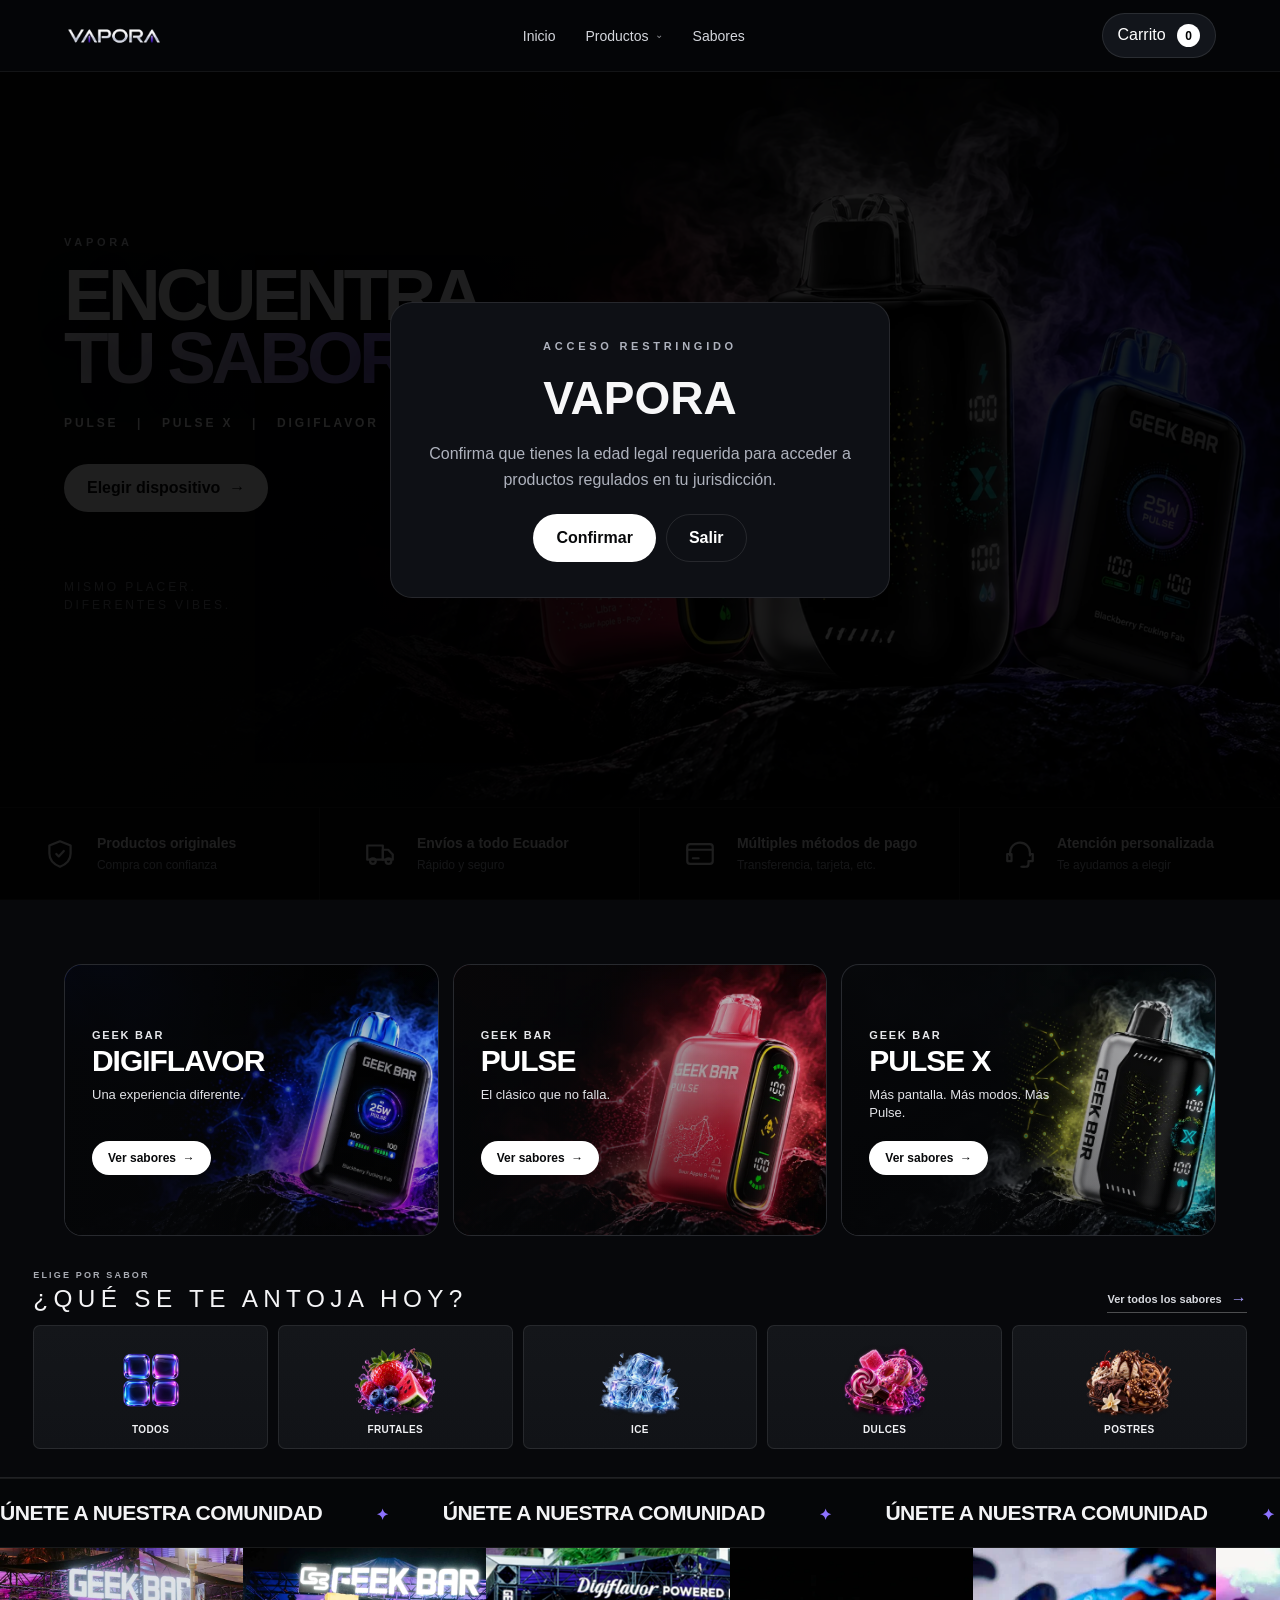
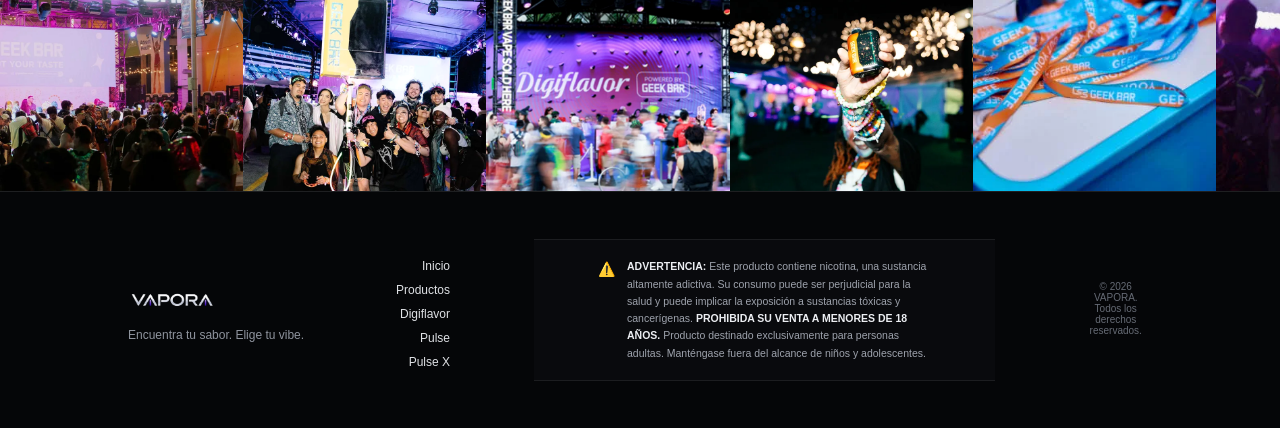
==== commit 99697431: "Update index.html" ====
--- a/index.html
+++ b/index.html
@@ -1,45 +1,2891 @@
-<!doctype html>
+<!DOCTYPE html>
 <html lang="es">
 <head>
-<meta charset="utf-8">
-<meta name="viewport" content="width=device-width,initial-scale=1">
-<title>Confirmando pago | VAPORA</title>
-<link rel="icon" type="image/png" href="../favicon.png">
+  <link rel="icon" type="image/png" href="favicon.png">
+<link rel="preload" as="image" href="BANNER.webp" fetchpriority="high">
+<meta charset="UTF-8">
+<meta name="viewport" content="width=device-width, initial-scale=1.0">
+<title>VAPORA</title>
+<meta name="description" content="VAPORA - Pulse, Pulse X y Digiflavor. Encuentra tu sabor.">
+
 <style>
-*{box-sizing:border-box}body{margin:0;min-height:100vh;display:grid;place-items:center;background:radial-gradient(circle at 50% 25%,#151b2a 0,#07090d 38%,#030406 75%);color:#f7f7f8;font-family:Arial,Helvetica,sans-serif;padding:24px}.box{width:min(560px,100%);padding:34px;border:1px solid rgba(255,255,255,.12);border-radius:26px;background:rgba(10,12,17,.9);box-shadow:0 30px 90px rgba(0,0,0,.45);text-align:center}.logo{width:145px;height:auto;margin-bottom:30px}.icon{width:64px;height:64px;border-radius:50%;display:grid;place-items:center;margin:0 auto 20px;border:1px solid rgba(255,255,255,.14);font-size:28px}.spin{animation:s 1s linear infinite}@keyframes s{to{transform:rotate(360deg)}}h1{font-size:28px;margin:0 0 10px}p{color:#a8adb6;line-height:1.55;font-size:14px;margin:0 auto 22px}.details{margin:22px 0;padding:16px;border-radius:15px;background:rgba(255,255,255,.04);font-size:12px;color:#c9ccd2;text-align:left;display:none}.btn{display:inline-block;border-radius:999px;background:#fff;color:#07080a;padding:13px 20px;font-weight:800;font-size:12px;text-decoration:none}.small{font-size:10px;color:#6f747d;margin-top:18px}
+:root{
+  --bg:#07080b;
+  --panel:#101217;
+  --panel2:#151820;
+  --text:#f7f7f8;
+  --muted:#aeb2bd;
+  --line:rgba(255,255,255,.10);
+  --purple:#9b82ff;
+  --purple2:#d8ccff;
+}
+*{box-sizing:border-box}
+html{scroll-behavior:smooth}
+body{
+  margin:0;
+  background:var(--bg);
+  color:var(--text);
+  font-family:Arial,Helvetica,sans-serif;
+}
+a{color:inherit;text-decoration:none}
+button{font:inherit}
+
+/* HEADER */
+header{
+  height:72px;
+  position:sticky;
+  top:0;
+  z-index:50;
+  display:flex;
+  align-items:center;
+  justify-content:space-between;
+  padding:0 5vw;
+  background:rgba(7,8,11,.88);
+  backdrop-filter:blur(18px);
+  border-bottom:1px solid var(--line);
+}
+.logo{
+  display:flex;
+  align-items:center;
+  text-decoration:none;
+}
+.logo img{
+  display:block;
+  width:auto;
+  height:34px;
+  max-width:190px;
+  object-fit:contain;
+}
+nav{
+  display:flex;
+  align-items:center;
+  gap:30px;
+  font-size:14px;
+  color:#d4d6dc;
+}
+nav a:hover{color:white}
+.cart-button{
+  color:white;
+  background:#12151b;
+  border:1px solid var(--line);
+  border-radius:999px;
+  padding:10px 15px;
+  cursor:pointer;
+}
+.cart-count{
+  display:inline-grid;
+  place-items:center;
+  min-width:23px;
+  height:23px;
+  margin-left:7px;
+  padding:0 6px;
+  border-radius:999px;
+  background:white;
+  color:black;
+  font-size:12px;
+  font-weight:800;
+}
+
+/* HERO AJUSTADO PARA PARECERSE A LA REFERENCIA */
+.hero{
+  position:relative;
+  min-height:calc(100vh - 72px - 92px);
+  height:calc(100vh - 72px - 92px);
+  display:flex;
+  align-items:center;
+  overflow:hidden;
+  border-bottom:1px solid var(--line);
+  background:#050608;
+}
+
+/* La imagen ocupa el hero completo sin zoom agresivo */
+.hero-bg{
+  position:absolute;
+  inset:0;
+  overflow:hidden;
+}
+.hero-bg img{
+  width:100%;
+  height:100%;
+  object-fit:contain;
+  object-position:center right;
+  display:block;
+}
+
+/* Sombra suave solo para asegurar lectura a la izquierda */
+.hero-bg:after{
+  content:"";
+  position:absolute;
+  inset:0;
+  background:
+    linear-gradient(90deg,
+      rgba(5,6,8,.98) 0%,
+      rgba(5,6,8,.92) 24%,
+      rgba(5,6,8,.64) 39%,
+      rgba(5,6,8,.20) 52%,
+      rgba(5,6,8,0) 66%);
+  pointer-events:none;
+}
+
+.hero-content{
+  position:relative;
+  z-index:2;
+  width:42%;
+  max-width:610px;
+  padding-left:5vw;
+  transform:translateY(-8px);
+}
+
+.eyebrow{
+  margin:0 0 16px;
+  font-size:11px;
+  font-weight:800;
+  letter-spacing:.34em;
+  color:#d7d9df;
+}
+
+.hero h1{
+  margin:0;
+  font-size:clamp(54px,5.7vw,88px);
+  line-height:.89;
+  letter-spacing:-.055em;
+  font-weight:800;
+  max-width:600px;
+  text-shadow:0 10px 28px rgba(0,0,0,.35);
+}
+.hero h1 span{
+  background:linear-gradient(90deg,#f8f7ff 0%,#d7c9ff 46%,#9477ff 100%);
+  -webkit-background-clip:text;
+  background-clip:text;
+  color:transparent;
+}
+
+.hero-models{
+  margin:26px 0 0;
+  font-size:12px;
+  font-weight:800;
+  letter-spacing:.24em;
+  color:#fff;
+}
+
+.hero .btn{
+  margin-top:34px;
+}
+
+.hero-note{
+  margin-top:66px;
+  color:#80838b;
+  font-size:12px;
+  line-height:1.55;
+  letter-spacing:.24em;
+  text-transform:uppercase;
+}
+
+/* BUTTON */
+.btn{
+  display:inline-flex;
+  align-items:center;
+  justify-content:center;
+  padding:15px 23px;
+  border-radius:999px;
+  background:white;
+  color:#08090b;
+  font-weight:800;
+  border:0;
+  cursor:pointer;
+}
+
+/* TRUST */
+.trust{
+  display:grid;
+  grid-template-columns:repeat(4,1fr);
+  height:92px;
+  border-bottom:1px solid var(--line);
+}
+.trust-item{
+  min-height:92px;
+  height:92px;
+  padding:18px clamp(22px,3.2vw,52px);
+  border-right:1px solid var(--line);
+  display:flex;
+  flex-direction:row;
+  align-items:center;
+  justify-content:flex-start;
+  gap:18px;
+}
+.trust-item:last-child{border-right:0}
+.trust-icon{
+  width:38px;
+  height:38px;
+  flex:0 0 38px;
+  display:grid;
+  place-items:center;
+  color:#f4f4f6;
+}
+.trust-icon svg{
+  width:34px;
+  height:34px;
+  fill:none;
+  stroke:currentColor;
+  stroke-width:1.55;
+  stroke-linecap:round;
+  stroke-linejoin:round;
+}
+.trust-copy{
+  min-width:0;
+  display:flex;
+  flex-direction:column;
+  justify-content:center;
+}
+.trust-item strong{
+  font-size:14px;
+  line-height:1.25;
+  white-space:nowrap;
+}
+.trust-item span{
+  color:var(--muted);
+  margin-top:5px;
+  font-size:12px;
+  line-height:1.25;
+  white-space:nowrap;
+}
+
+/* SECTIONS */
+section.content{
+  padding:78px 5vw;
+}
+.section-title{
+  margin-bottom:30px;
+}
+.section-title p{
+  margin:0 0 10px;
+  color:#b9bdc7;
+  font-size:11px;
+  font-weight:800;
+  letter-spacing:.32em;
+}
+.section-title h2{
+  margin:0;
+  font-size:clamp(34px,4vw,62px);
+  letter-spacing:-.05em;
+}
+
+/* COLLECTIONS */
+.collections{
+  display:grid;
+  grid-template-columns:repeat(3,1fr);
+  gap:14px;
+}
+
+.collection{
+  position:relative;
+  display:block;
+  text-decoration:none;
+  min-height:270px;
+  overflow:hidden;
+  padding:0;
+  border:1px solid var(--line);
+  border-radius:18px;
+  background:#101217;
+  color:white;
+  text-align:left;
+  cursor:pointer;
+  transition:transform .25s ease,border-color .25s ease,box-shadow .25s ease;
+}
+
+.collection:hover{
+  transform:translateY(-4px);
+  border-color:rgba(255,255,255,.24);
+  box-shadow:0 20px 50px rgba(0,0,0,.32);
+}
+
+.collection-image img{
+  position:absolute;
+  inset:0;
+  width:100%;
+  height:100%;
+  object-fit:cover;
+  object-position:center;
+  display:block;
+  transition:transform .45s ease;
+}
+
+.collection:hover img{
+  transform:scale(1.025);
+}
+
+.collection-shade{
+  position:absolute;
+  inset:0;
+  background:
+    linear-gradient(90deg,
+      rgba(5,6,8,.94) 0%,
+      rgba(5,6,8,.82) 34%,
+      rgba(5,6,8,.42) 58%,
+      rgba(5,6,8,.08) 100%),
+    linear-gradient(0deg,rgba(5,6,8,.32),transparent 55%);
+}
+
+.collection-copy{
+  position:relative;
+  z-index:2;
+  width:58%;
+  min-height:270px;
+  padding:31px 0 27px 27px;
+  display:flex;
+  flex-direction:column;
+  align-items:flex-start;
+  justify-content:center;
+}
+
+.collection small{
+  display:block;
+  margin-bottom:5px;
+  color:#e6e7eb;
+  letter-spacing:.16em;
+  font-size:11px;
+  font-weight:700;
+}
+
+.collection strong{
+  display:block;
+  margin:0 0 10px;
+  font-size:30px;
+  line-height:1;
+  letter-spacing:-.035em;
+}
+
+.collection p{
+  margin:0;
+  min-height:35px;
+  color:#e2e3e7;
+  font-size:13px;
+  line-height:1.35;
+}
+
+.collection-cta{
+  display:inline-flex;
+  align-items:center;
+  justify-content:center;
+  margin-top:20px;
+  padding:10px 16px;
+  border-radius:999px;
+  background:#fff;
+  color:#08090b;
+  font-size:12px;
+  font-weight:800;
+}
+
+.content#productos{
+  padding-bottom:72px;
+  border-bottom:0;
+}
+
+/* PRODUCTS */
+.products-head{
+  display:flex;
+  align-items:flex-end;
+  justify-content:space-between;
+  gap:30px;
+  margin-bottom:28px;
+}
+.filters{
+  display:flex;
+  flex-wrap:wrap;
+  gap:8px;
+}
+.filter{
+  padding:10px 15px;
+  border-radius:999px;
+  border:1px solid var(--line);
+  background:transparent;
+  color:#d3d5db;
+  cursor:pointer;
+}
+.filter.active{
+  background:white;
+  color:black;
+}
+.product-grid{
+  display:grid;
+  grid-template-columns:repeat(4,1fr);
+  gap:14px;
+}
+.product{
+  overflow:hidden;
+  border:1px solid var(--line);
+  border-radius:18px;
+  background:#101217;
+}
+.product-visual{
+  height:230px;
+  display:grid;
+  place-items:center;
+  background:
+    radial-gradient(circle at 50% 40%,rgba(155,130,255,.18),transparent 35%),
+    #0b0d11;
+}
+.fake-device{
+  width:92px;
+  height:165px;
+  border-radius:25px;
+  display:grid;
+  place-items:center;
+  padding:10px;
+  text-align:center;
+  color:white;
+  font-size:11px;
+  font-weight:800;
+  letter-spacing:.07em;
+  box-shadow:0 25px 50px rgba(0,0,0,.45);
+  transform:rotate(-4deg);
+}
+.product-info{padding:18px}
+.product-info h3{
+  margin:0;
+  font-size:16px;
+}
+.product-info .model{
+  margin:6px 0 18px;
+  color:var(--muted);
+  font-size:13px;
+}
+.product-bottom{
+  display:flex;
+  align-items:center;
+  justify-content:space-between;
+}
+.add{
+  width:42px;
+  height:42px;
+  border-radius:13px;
+  border:1px solid var(--line);
+  background:#1a1d24;
+  color:white;
+  font-size:20px;
+  cursor:pointer;
+}
+
+/* ABOUT */
+.about{
+  display:grid;
+  grid-template-columns:1fr 1fr;
+  gap:60px;
+  align-items:center;
+  padding:78px 5vw;
+  border-top:1px solid var(--line);
+  border-bottom:1px solid var(--line);
+  background:linear-gradient(135deg,rgba(255,255,255,.035),transparent);
+}
+.about h2{
+  margin:0;
+  font-size:clamp(38px,4vw,64px);
+  line-height:1;
+  letter-spacing:-.05em;
+}
+.about h2 span{color:var(--purple)}
+.about>p{
+  color:var(--muted);
+  line-height:1.8;
+  max-width:620px;
+}
+
+/* FOOTER */
+.footer-logo img{
+  display:block;
+  width:auto;
+  height:30px;
+  max-width:180px;
+  object-fit:contain;
+}
+
+footer{
+  min-height:100px;
+  display:flex;
+  align-items:center;
+  justify-content:space-between;
+  gap:20px;
+  padding:30px 5vw;
+  color:#9fa3ad;
+  font-size:13px;
+  border-top:1px solid var(--line);
+}
+
+/* CART */
+.overlay{
+  position:fixed;
+  inset:0;
+  z-index:70;
+  background:rgba(0,0,0,.65);
+  opacity:0;
+  pointer-events:none;
+  transition:.2s;
+}
+.overlay.show{
+  opacity:1;
+  pointer-events:auto;
+}
+.drawer{
+  position:fixed;
+  top:0;
+  right:0;
+  z-index:80;
+  width:min(440px,100%);
+  height:100vh;
+  display:flex;
+  flex-direction:column;
+  padding:25px;
+  background:#0c0e12;
+  border-left:1px solid var(--line);
+  transform:translateX(100%);
+  transition:.25s;
+}
+.drawer.open{transform:translateX(0)}
+.drawer-head{
+  display:flex;
+  justify-content:space-between;
+  align-items:center;
+  padding-bottom:18px;
+  border-bottom:1px solid var(--line);
+}
+.drawer-head h2{margin:0;font-size:32px}
+.close{
+  border:0;
+  background:none;
+  color:white;
+  font-size:32px;
+  cursor:pointer;
+}
+.cart-items{
+  flex:1;
+  overflow:auto;
+  padding:15px 0;
+}
+.cart-item{
+  display:grid;
+  grid-template-columns:1fr auto;
+  gap:12px;
+  padding:15px 0;
+  border-bottom:1px solid var(--line);
+}
+.cart-item p{
+  margin:5px 0 0;
+  color:var(--muted);
+  font-size:12px;
+}
+.qty{
+  display:flex;
+  align-items:center;
+  gap:8px;
+}
+.qty button{
+  width:29px;
+  height:29px;
+  border:1px solid var(--line);
+  border-radius:8px;
+  background:#171a21;
+  color:white;
+  cursor:pointer;
+}
+.drawer-footer{
+  padding-top:18px;
+  border-top:1px solid var(--line);
+}
+.total{
+  display:flex;
+  justify-content:space-between;
+  margin-bottom:16px;
+  font-size:18px;
+}
+.checkout{
+  width:100%;
+  padding:15px;
+  border:0;
+  border-radius:999px;
+  background:linear-gradient(90deg,#a58cff,#fff);
+  color:#08090b;
+  font-weight:800;
+  cursor:pointer;
+}
+.note{
+  color:#8f939e;
+  text-align:center;
+  font-size:11px;
+  line-height:1.5;
+}
+
+/* AGE MODAL */
+.age-modal{
+  position:fixed;
+  inset:0;
+  z-index:100;
+  display:none;
+  place-items:center;
+  padding:20px;
+  background:rgba(0,0,0,.88);
+}
+.age-modal.show{display:grid}
+.age-box{
+  width:min(500px,100%);
+  padding:35px;
+  border:1px solid var(--line);
+  border-radius:22px;
+  background:#0e1015;
+  text-align:center;
+}
+.age-box h2{
+  margin:0 0 15px;
+  font-size:46px;
+}
+.age-box p{
+  color:#aeb2bd;
+  line-height:1.6;
+}
+.age-actions{
+  display:flex;
+  justify-content:center;
+  gap:10px;
+  margin-top:22px;
+}
+.secondary{
+  padding:14px 22px;
+  border:1px solid var(--line);
+  border-radius:999px;
+  background:transparent;
+  color:white;
+  font-weight:700;
+  cursor:pointer;
+}
+
+/* RESPONSIVE */
+@media(max-width:1100px){
+  nav{display:none}
+  .hero{
+    min-height:530px;
+    height:auto;
+  }
+  .trust{height:auto}
+  .trust-item{height:auto;min-height:92px}
+  .trust-item strong,.trust-item span{white-space:normal}
+  .hero-content{width:48%}
+  .hero h1{font-size:clamp(52px,6vw,76px)}
+  .hero-note{margin-top:48px}
+  .trust{grid-template-columns:repeat(2,1fr)}
+  .collections{grid-template-columns:1fr}
+  .collection,.collection-copy{min-height:235px}
+  .collection-copy{width:62%}
+  .product-grid{grid-template-columns:repeat(2,1fr)}
+  .about{grid-template-columns:1fr}
+}
+
+@media(max-width:760px){
+  header{height:64px}
+  .logo img{height:28px;max-width:155px}
+  .hero{
+    min-height:720px;
+    align-items:flex-end;
+  }
+
+  .hero-bg img{
+    object-fit:cover;
+    object-position:72% center;
+  }
+
+  .hero-bg:after{
+    background:linear-gradient(180deg,
+      rgba(5,6,8,.08) 0%,
+      rgba(5,6,8,.22) 38%,
+      rgba(5,6,8,.86) 66%,
+      rgba(5,6,8,1) 100%);
+  }
+
+  .hero-content{
+    width:100%;
+    max-width:none;
+    padding:0 24px 48px;
+    transform:none;
+  }
+
+  .hero h1{
+    font-size:clamp(50px,15vw,78px);
+  }
+
+  .hero-models{
+    font-size:11px;
+  }
+
+  .hero-note{
+    margin-top:34px;
+  }
+
+  .trust{grid-template-columns:1fr}
+  .trust-item{border-right:0;border-bottom:1px solid var(--line)}
+  section.content{padding:60px 24px}
+  .products-head{align-items:flex-start;flex-direction:column}
+  .product-grid{grid-template-columns:1fr}
+  .about{padding:60px 24px}
+  footer{flex-direction:column;align-items:flex-start}
+}
+
+.site-footer{
+  margin-top:0;
+  border-top:1px solid var(--line);
+  background:#050608;
+}
+.footer-top{
+  display:grid;
+  grid-template-columns:1.35fr .8fr .9fr 1.1fr;
+  gap:56px;
+  padding:48px 5vw 42px;
+  align-items:start;
+}
+.footer-brand img{
+  display:block;
+  width:auto;
+  height:31px;
+  max-width:180px;
+  object-fit:contain;
+}
+.footer-brand p{
+  margin:14px 0 0;
+  color:#8e929c;
+  font-size:12px;
+  line-height:1.45;
+}
+.footer-group,
+.footer-legal{
+  display:flex;
+  flex-direction:column;
+  align-items:flex-start;
+  gap:10px;
+}
+.footer-title{
+  margin-bottom:4px;
+  color:#707580;
+  font-size:10px;
+  font-weight:800;
+  letter-spacing:.22em;
+}
+.footer-group a{
+  color:#f0f1f3;
+  text-decoration:none;
+  font-size:12px;
+  line-height:1.3;
+  transition:opacity .2s ease;
+}
+.footer-group a:hover{opacity:.65}
+.footer-legal{
+  color:#8e929c;
+  font-size:11px;
+  line-height:1.45;
+}
+.footer-legal p{
+  margin:0;
+}
+.nicotine-warning{
+  display:flex;
+  align-items:flex-start;
+  gap:14px;
+  padding:20px 5vw 22px;
+  border-top:1px solid var(--line);
+  background:#090a0d;
+}
+.warning-icon{
+  flex:0 0 auto;
+  font-size:15px;
+  line-height:1.45;
+}
+.nicotine-warning p{
+  margin:0;
+  max-width:1300px;
+  color:#969aa4;
+  font-size:10.5px;
+  line-height:1.65;
+}
+.nicotine-warning strong{
+  color:#dfe1e5;
+  font-weight:800;
+}
+@media(max-width:900px){
+  .footer-top{
+    grid-template-columns:1.3fr 1fr 1fr;
+    gap:34px;
+  }
+  .footer-legal{
+    grid-column:1/-1;
+    padding-top:6px;
+    flex-direction:row;
+    justify-content:space-between;
+    width:100%;
+  }
+}
+@media(max-width:620px){
+  .footer-top{
+    grid-template-columns:1fr 1fr;
+    gap:28px 22px;
+    padding:36px 24px 30px;
+  }
+  .footer-brand{
+    grid-column:1/-1;
+  }
+  .footer-legal{
+    grid-column:1/-1;
+    flex-direction:column;
+    gap:8px;
+  }
+  .nicotine-warning{
+    padding:18px 24px 20px;
+  }
+  .nicotine-warning p{
+    font-size:10px;
+  }
+}
+
+
+/* ===== VAPORA FOOTER FINAL ===== */
+.vapora-footer{
+  width:100%;
+  border-top:1px solid rgba(255,255,255,.10);
+  background:#050608;
+  color:#fff;
+}
+.vapora-footer-main{
+  max-width:1440px;
+  margin:0 auto;
+  padding:38px 5vw 30px;
+  display:flex;
+  align-items:center;
+  justify-content:space-between;
+  gap:48px;
+}
+.vapora-footer-brand{
+  min-width:220px;
+}
+.vapora-footer-brand img{
+  display:block;
+  height:30px;
+  width:auto;
+  max-width:180px;
+  object-fit:contain;
+}
+.vapora-footer-brand p{
+  margin:11px 0 0;
+  color:#8f949e;
+  font-size:12px;
+  line-height:1.5;
+}
+.vapora-footer-nav{
+  display:flex;
+  align-items:center;
+  justify-content:flex-end;
+  flex-wrap:wrap;
+  gap:12px 28px;
+}
+.vapora-footer-nav a{
+  color:#dfe1e5;
+  text-decoration:none;
+  font-size:12px;
+  line-height:1;
+}
+.vapora-footer-nav a:hover{
+  color:#fff;
+}
+.vapora-warning{
+  width:100%;
+  padding:18px 5vw;
+  border-top:1px solid rgba(255,255,255,.08);
+  border-bottom:1px solid rgba(255,255,255,.08);
+  background:#090a0d;
+  display:flex;
+  align-items:flex-start;
+  justify-content:center;
+  gap:12px;
+}
+.vapora-warning-icon{
+  flex:0 0 auto;
+  font-size:14px;
+  line-height:1.6;
+}
+.vapora-warning p{
+  margin:0;
+  max-width:1200px;
+  color:#9ea3ad;
+  font-size:10.5px;
+  line-height:1.65;
+  text-align:left;
+}
+.vapora-warning strong{
+  color:#eceef2;
+  font-weight:800;
+}
+.vapora-footer-bottom{
+  max-width:1440px;
+  margin:0 auto;
+  padding:16px 5vw 20px;
+  display:flex;
+  align-items:center;
+  justify-content:center;
+  text-align:center;
+  color:#666b75;
+  font-size:10px;
+}
+@media(max-width:760px){
+  .vapora-footer-main{
+    padding:32px 24px 26px;
+    flex-direction:column;
+    align-items:flex-start;
+    gap:24px;
+  }
+  .vapora-footer-nav{
+    justify-content:flex-start;
+    gap:14px 22px;
+  }
+  .vapora-warning{
+    padding:18px 24px;
+  }
+  .vapora-footer-bottom{
+    padding:16px 24px 20px;
+    align-items:center;
+    justify-content:center;
+    text-align:center;
+  }
+}
+
+
+/* ===== COMMUNITY MARQUEE ===== */
+.community-strip{
+  width:100%;
+  overflow:hidden;
+  background:#050608;
+  border-top:1px solid rgba(255,255,255,.08);
+}
+.community-title-marquee{
+  overflow:hidden;
+  border-bottom:1px solid rgba(255,255,255,.08);
+}
+.community-title-track{
+  width:max-content;
+  display:flex;
+  align-items:center;
+  gap:54px;
+  padding:22px 0;
+  animation:vaporaTitleMove 28s linear infinite;
+}
+.community-title-track span{
+  flex:0 0 auto;
+  color:#f3f3f5;
+  font-size:clamp(18px,1.65vw,28px);
+  font-weight:800;
+  letter-spacing:-.025em;
+  white-space:nowrap;
+}
+.community-title-track span::after{
+  content:"✦";
+  margin-left:54px;
+  color:#8d72ff;
+  font-size:.72em;
+}
+.community-gallery{
+  width:100%;
+  overflow:hidden;
+}
+.community-track{
+  width:max-content;
+  display:flex;
+  will-change:transform;
+  animation:vaporaGalleryMove 42s linear infinite;
+}
+.community-group{
+  flex:0 0 auto;
+  display:flex;
+  gap:0;
+}
+.community-group img{
+  display:block;
+  width:clamp(220px,19vw,310px);
+  height:clamp(220px,19vw,310px);
+  object-fit:cover;
+  flex:0 0 auto;
+  filter:saturate(.98) contrast(1.02);
+}
+.community-gallery:hover .community-track{
+  animation-play-state:paused;
+}
+@keyframes vaporaGalleryMove{
+  from{transform:translateX(0)}
+  to{transform:translateX(-50%)}
+}
+@keyframes vaporaTitleMove{
+  from{transform:translateX(0)}
+  to{transform:translateX(-25%)}
+}
+@media(max-width:760px){
+  .community-title-track{
+    gap:34px;
+    padding:17px 0;
+  }
+  .community-title-track span::after{
+    margin-left:34px;
+  }
+  .community-group img{
+    width:240px;
+    height:240px;
+  }
+}
+@media(prefers-reduced-motion:reduce){
+  .community-track,
+  .community-title-track{
+    animation:none;
+  }
+}
+
+
+/* ===== FLAVOR EXPLORER ===== */
+.flavor-explorer{
+  padding:58px 5vw 62px;
+  background:
+    radial-gradient(circle at 50% -25%,rgba(122,92,255,.12),transparent 44%),
+    #07080b;
+  border-bottom:1px solid var(--line);
+}
+.flavor-heading{
+  display:flex;
+  align-items:flex-end;
+  justify-content:space-between;
+  gap:32px;
+  margin-bottom:26px;
+}
+.flavor-heading p{
+  margin:0 0 10px;
+  color:#a6a9b2;
+  font-size:11px;
+  font-weight:800;
+  letter-spacing:.28em;
+}
+.flavor-heading h2{
+  margin:0;
+  color:#f5f5f7;
+  font-size:clamp(36px,4vw,62px);
+  line-height:.98;
+  letter-spacing:-.045em;
+}
+.flavor-all-link{
+  display:inline-flex;
+  align-items:center;
+  gap:10px;
+  padding-bottom:7px;
+  border-bottom:1px solid rgba(255,255,255,.28);
+  color:#d7d9df;
+  text-decoration:none;
+  font-size:12px;
+  font-weight:700;
+  white-space:nowrap;
+}
+.flavor-all-link span{
+  color:#9c84ff;
+  font-size:18px;
+  line-height:1;
+}
+.flavor-grid{
+  display:grid;
+  grid-template-columns:repeat(5,minmax(0,1fr));
+  gap:12px;
+}
+.flavor-card{
+  position:relative;
+  min-height:208px;
+  padding:16px 14px 18px;
+  overflow:hidden;
+  border:1px solid rgba(255,255,255,.11);
+  border-radius:16px;
+  background:
+    linear-gradient(180deg,rgba(22,24,30,.96),rgba(11,12,16,.96));
+  color:#fff;
+  cursor:pointer;
+  display:flex;
+  flex-direction:column;
+  align-items:center;
+  justify-content:flex-end;
+  transition:
+    transform .25s ease,
+    border-color .25s ease,
+    box-shadow .25s ease,
+    background .25s ease;
+}
+.flavor-card::before{
+  content:"";
+  position:absolute;
+  inset:-35% 10% 34%;
+  background:radial-gradient(circle,rgba(122,91,255,.17),transparent 68%);
+  opacity:0;
+  transition:opacity .25s ease;
+}
+.flavor-card:hover{
+  transform:translateY(-5px);
+  border-color:rgba(155,128,255,.48);
+  box-shadow:0 20px 45px rgba(0,0,0,.30),0 0 28px rgba(119,83,255,.10);
+}
+.flavor-card:hover::before{
+  opacity:1;
+}
+.flavor-icon-wrap{
+  position:relative;
+  z-index:1;
+  width:100%;
+  height:145px;
+  display:grid;
+  place-items:center;
+  margin-bottom:4px;
+}
+.flavor-icon-wrap img{
+  display:block;
+  width:150px;
+  height:150px;
+  max-width:90%;
+  object-fit:contain;
+  filter:drop-shadow(0 12px 18px rgba(0,0,0,.36));
+  transition:transform .3s ease,filter .3s ease;
+}
+.flavor-card:hover .flavor-icon-wrap img{
+  transform:scale(1.055);
+  filter:drop-shadow(0 14px 22px rgba(76,49,170,.28));
+}
+.flavor-card span{
+  position:relative;
+  z-index:1;
+  color:#f0f1f4;
+  font-size:11px;
+  font-weight:800;
+  letter-spacing:.20em;
+}
+.flavor-note{
+  margin:18px 0 0;
+  color:#666b75;
+  font-size:10px;
+  letter-spacing:.08em;
+}
+@media(max-width:1000px){
+  .flavor-grid{
+    grid-template-columns:repeat(3,minmax(0,1fr));
+  }
+}
+@media(max-width:680px){
+  .flavor-explorer{
+    padding:44px 24px 48px;
+  }
+  .flavor-heading{
+    align-items:flex-start;
+    flex-direction:column;
+    gap:18px;
+  }
+  .flavor-grid{
+    grid-template-columns:repeat(2,minmax(0,1fr));
+  }
+  .flavor-card{
+    min-height:190px;
+  }
+  .flavor-icon-wrap{
+    height:132px;
+  }
+  .flavor-icon-wrap img{
+    width:138px;
+    height:138px;
+  }
+}
+
+
+/* ===== FLAVOR EXPLORER COMPACT ===== */
+.flavor-explorer{
+  padding:34px 2.6vw 38px;
+  background:#07080b;
+  border-bottom:1px solid var(--line);
+}
+.flavor-heading{
+  display:flex;
+  align-items:flex-end;
+  justify-content:space-between;
+  gap:24px;
+  margin-bottom:14px;
+}
+.flavor-heading p{
+  margin:0 0 7px;
+  color:#a8abb3;
+  font-size:10px;
+  font-weight:800;
+  letter-spacing:.30em;
+}
+.flavor-heading h2{
+  margin:0;
+  color:#f4f4f6;
+  font-size:clamp(25px,2.3vw,36px);
+  line-height:1;
+  letter-spacing:.01em;
+  font-weight:600;
+}
+.flavor-all-link{
+  display:inline-flex;
+  align-items:center;
+  gap:9px;
+  padding-bottom:5px;
+  color:#d7d9df;
+  text-decoration:none;
+  font-size:11px;
+  font-weight:700;
+  white-space:nowrap;
+}
+.flavor-all-link span{
+  color:#aaa0ff;
+  font-size:16px;
+  line-height:1;
+}
+.flavor-grid{
+  display:grid;
+  grid-template-columns:repeat(5,minmax(0,1fr));
+  gap:10px;
+}
+.flavor-card{
+  position:relative;
+  height:112px;
+  padding:10px 8px 9px;
+  overflow:hidden;
+  border:1px solid rgba(255,255,255,.09);
+  border-radius:7px;
+  background:linear-gradient(180deg,#14161a 0%,#111317 100%);
+  color:#fff;
+  cursor:pointer;
+  display:flex;
+  flex-direction:column;
+  align-items:center;
+  justify-content:center;
+  transition:transform .2s ease,border-color .2s ease,background .2s ease;
+}
+.flavor-card:hover{
+  transform:translateY(-2px);
+  border-color:rgba(255,255,255,.18);
+  background:linear-gradient(180deg,#181a1f 0%,#121419 100%);
+}
+.flavor-icon-wrap{
+  width:100%;
+  height:70px;
+  display:grid;
+  place-items:center;
+  margin:0 0 2px;
+}
+.flavor-icon-wrap img{
+  display:block;
+  width:66px;
+  height:66px;
+  object-fit:contain;
+  filter:none;
+  transition:transform .2s ease;
+}
+.flavor-card:hover .flavor-icon-wrap img{
+  transform:scale(1.04);
+}
+.flavor-card span{
+  color:#f0f1f4;
+  font-size:10px;
+  font-weight:700;
+  letter-spacing:0;
+}
+.flavor-note{
+  display:none;
+}
+@media(max-width:900px){
+  .flavor-grid{
+    grid-template-columns:repeat(3,minmax(0,1fr));
+  }
+}
+@media(max-width:620px){
+  .flavor-explorer{
+    padding:28px 18px 32px;
+  }
+  .flavor-heading{
+    align-items:flex-start;
+    flex-direction:column;
+    gap:10px;
+  }
+  .flavor-grid{
+    grid-template-columns:repeat(2,minmax(0,1fr));
+  }
+  .flavor-card{
+    height:108px;
+  }
+}
+
+
+/* Ajuste solicitado: 3 líneas primero, categorías inmediatamente debajo */
+.flavor-explorer{padding-top:24px!important;padding-bottom:34px!important;}
+
+
+/* ===== AJUSTE FINAL: CATEGORÍAS COMPACTAS ===== */
+
+/* Menos aire alrededor de las tres tarjetas */
+.content#productos{
+  padding-top:34px !important;
+  padding-bottom:20px !important;
+}
+
+/* Categorías inmediatamente después de las tres líneas */
+.flavor-explorer{
+  padding:14px 2.6vw 28px !important;
+  margin:0 !important;
+}
+
+/* Encabezado compacto, como la referencia */
+.flavor-heading{
+  margin-bottom:12px !important;
+}
+.flavor-heading p{
+  margin-bottom:5px !important;
+  font-size:9px !important;
+}
+.flavor-heading h2{
+  font-size:clamp(25px,2.2vw,34px) !important;
+}
+
+/* Tarjetas bastante más bajas */
+.flavor-grid{
+  gap:10px !important;
+}
+.flavor-card{
+  height:124px !important;
+  min-height:124px !important;
+  padding:8px 8px 10px !important;
+  border-radius:7px !important;
+  justify-content:center !important;
+}
+
+/* Icono protagonista sin agrandar la tarjeta */
+.flavor-icon-wrap{
+  width:100% !important;
+  height:86px !important;
+  margin:0 0 1px !important;
+}
+.flavor-icon-wrap img{
+  width:92px !important;
+  height:92px !important;
+  max-width:none !important;
+  object-fit:contain !important;
+}
+
+/* TODOS es más geométrico, visualmente necesita apenas menos escala */
+.flavor-card[data-category="todos"] .flavor-icon-wrap img{
+  width:78px !important;
+  height:78px !important;
+}
+
+.flavor-card span{
+  font-size:10px !important;
+  letter-spacing:.04em !important;
+}
+
+/* El bloque no debe crear espacio extra debajo */
+.flavor-note{
+  display:none !important;
+}
+
+@media(max-width:900px){
+  .content#productos{
+    padding-bottom:18px !important;
+  }
+  .flavor-explorer{
+    padding-top:12px !important;
+  }
+}
+@media(max-width:620px){
+  .flavor-card{
+    height:118px !important;
+    min-height:118px !important;
+  }
+  .flavor-icon-wrap{
+    height:80px !important;
+  }
+  .flavor-icon-wrap img{
+    width:84px !important;
+    height:84px !important;
+  }
+}
+
+
+/* ===== TIPOGRAFÍA VAPORA ===== */
+:root{
+  --font-display:"Arial Black","Avenir Next Heavy","Helvetica Neue",Arial,sans-serif;
+  --font-editorial:"Trebuchet MS","Avenir Next","Segoe UI",Arial,sans-serif;
+}
+
+/* Hero principal */
+.hero h1{
+  font-family:var(--font-display) !important;
+  font-weight:900 !important;
+  letter-spacing:-.065em !important;
+  line-height:.86 !important;
+  text-transform:uppercase;
+}
+
+/* Título de categorías */
+.flavor-heading h2{
+  font-family:var(--font-editorial) !important;
+  font-weight:700 !important;
+  letter-spacing:-.035em !important;
+}
+
+/* Eyebrows / subtítulos pequeños */
+.hero-kicker,
+.flavor-heading p,
+.content .eyebrow,
+.section-kicker{
+  font-family:var(--font-editorial) !important;
+  font-weight:700 !important;
+  letter-spacing:.24em !important;
+}
+
+
+/* ===== TÍTULO SABORES: ESTILO TRACKED EDITORIAL ===== */
+.flavor-heading h2{
+  font-family:"Avenir Next","Montserrat","Century Gothic","Trebuchet MS",Arial,sans-serif !important;
+  font-size:clamp(20px,1.9vw,29px) !important;
+  font-weight:500 !important;
+  text-transform:uppercase !important;
+  letter-spacing:.22em !important;
+  line-height:1.15 !important;
+  white-space:nowrap;
+}
+
+
+/* ===== HEADER GLASS AL HACER SCROLL ===== */
+header{
+  transition:
+    background-color .32s ease,
+    backdrop-filter .32s ease,
+    -webkit-backdrop-filter .32s ease,
+    border-color .32s ease,
+    box-shadow .32s ease !important;
+}
+
+header.header-scrolled{
+  background:rgba(7,8,11,.66) !important;
+  -webkit-backdrop-filter:blur(18px) saturate(135%);
+  backdrop-filter:blur(18px) saturate(135%);
+  border-bottom-color:rgba(255,255,255,.10) !important;
+  box-shadow:0 10px 32px rgba(0,0,0,.18);
+}
+
+
+/* ===== VAPORA LIQUID GLASS HEADER ===== */
+header{
+  position:sticky;
+  top:0;
+  z-index:1000;
+  isolation:isolate;
+  overflow:hidden;
+  background:rgba(5,6,8,.94) !important;
+  border-bottom:1px solid rgba(255,255,255,.07) !important;
+  transition:
+    background .35s ease,
+    border-color .35s ease,
+    box-shadow .35s ease,
+    transform .35s ease;
+}
+
+header::before{
+  content:"";
+  position:absolute;
+  inset:-1px;
+  z-index:-2;
+  pointer-events:none;
+  opacity:0;
+  background:
+    radial-gradient(80% 140% at var(--glass-x,50%) -10%,
+      rgba(255,255,255,.22) 0%,
+      rgba(255,255,255,.08) 16%,
+      transparent 45%),
+    linear-gradient(115deg,
+      rgba(155,126,255,.10),
+      rgba(89,222,255,.05) 36%,
+      rgba(255,255,255,.06) 54%,
+      rgba(255,111,207,.06) 72%,
+      transparent 100%);
+  filter:blur(14px);
+  transform:scale(1.03);
+  transition:opacity .35s ease;
+}
+
+header::after{
+  content:"";
+  position:absolute;
+  inset:0;
+  z-index:-1;
+  pointer-events:none;
+  opacity:0;
+  background:
+    linear-gradient(180deg,
+      rgba(255,255,255,.12) 0%,
+      rgba(255,255,255,.025) 18%,
+      rgba(255,255,255,.015) 70%,
+      rgba(255,255,255,.06) 100%);
+  box-shadow:
+    inset 0 1px 0 rgba(255,255,255,.20),
+    inset 0 -1px 0 rgba(255,255,255,.06);
+  transition:opacity .35s ease;
+}
+
+header.header-scrolled{
+  background:linear-gradient(
+    180deg,
+    rgba(12,13,17,.56) 0%,
+    rgba(7,8,12,.46) 100%
+  ) !important;
+  -webkit-backdrop-filter:
+    blur(24px)
+    saturate(165%)
+    contrast(108%);
+  backdrop-filter:
+    blur(24px)
+    saturate(165%)
+    contrast(108%);
+  border-bottom-color:rgba(255,255,255,.14) !important;
+  box-shadow:
+    0 14px 38px rgba(0,0,0,.22),
+    inset 0 1px 0 rgba(255,255,255,.05);
+}
+
+header.header-scrolled::before,
+header.header-scrolled::after{
+  opacity:1;
+}
+
+header.header-scrolled .logo img,
+header.header-scrolled nav a,
+header.header-scrolled .cart-btn{
+  position:relative;
+  z-index:2;
+}
+
+header.header-scrolled .cart-btn{
+  background:linear-gradient(
+    180deg,
+    rgba(255,255,255,.08),
+    rgba(255,255,255,.035)
+  ) !important;
+  border-color:rgba(255,255,255,.16) !important;
+  box-shadow:
+    inset 0 1px 0 rgba(255,255,255,.10),
+    0 8px 20px rgba(0,0,0,.14);
+  -webkit-backdrop-filter:blur(14px);
+  backdrop-filter:blur(14px);
+}
+
+/* brillo líquido que cruza sutilmente */
+header .liquid-glass-sheen{
+  position:absolute;
+  top:-35%;
+  left:var(--sheen-left,-18%);
+  width:22%;
+  height:170%;
+  z-index:1;
+  pointer-events:none;
+  opacity:0;
+  transform:rotate(14deg);
+  background:linear-gradient(
+    90deg,
+    transparent 0%,
+    rgba(255,255,255,.03) 20%,
+    rgba(255,255,255,.16) 49%,
+    rgba(255,255,255,.035) 78%,
+    transparent 100%
+  );
+  filter:blur(8px);
+  transition:opacity .28s ease;
+}
+
+header.header-scrolled .liquid-glass-sheen{
+  opacity:.65;
+}
+
+@media (prefers-reduced-motion:reduce){
+  header,
+  header::before,
+  header::after,
+  header .liquid-glass-sheen{
+    transition:none !important;
+  }
+}
+
+
+/* ===== VAPORA LIQUID GLASS — EXPERIMENTAL ===== */
+header{
+  --mx:50%;
+  --my:50%;
+  --scroll-glow:.35;
+  position:sticky;
+  top:0;
+  z-index:1000;
+  isolation:isolate;
+  overflow:hidden;
+  background:rgba(5,6,8,.96) !important;
+  border-bottom:1px solid rgba(255,255,255,.06) !important;
+  transition:background .35s ease,border-color .35s ease,box-shadow .35s ease;
+}
+
+/* Main refractive glass body */
+header.header-scrolled{
+  background:
+    linear-gradient(180deg,rgba(20,22,29,.46),rgba(6,7,11,.34)) !important;
+  -webkit-backdrop-filter:
+    blur(28px)
+    saturate(190%)
+    contrast(112%)
+    brightness(108%);
+  backdrop-filter:
+    blur(28px)
+    saturate(190%)
+    contrast(112%)
+    brightness(108%);
+  border-bottom-color:rgba(255,255,255,.18) !important;
+  box-shadow:
+    0 18px 46px rgba(0,0,0,.24),
+    inset 0 1px 0 rgba(255,255,255,.14),
+    inset 0 -1px 0 rgba(255,255,255,.04);
+}
+
+/* Color caustics / pseudo-refraction */
+header::before{
+  content:"";
+  position:absolute;
+  inset:-35% -8%;
+  z-index:-2;
+  pointer-events:none;
+  opacity:0;
+  background:
+    radial-gradient(circle at var(--mx) 20%,
+      rgba(255,255,255,.20) 0 4%,
+      rgba(190,170,255,.12) 9%,
+      transparent 24%),
+    radial-gradient(circle at calc(var(--mx) + 18%) 65%,
+      rgba(90,225,255,.12),
+      transparent 27%),
+    radial-gradient(circle at calc(var(--mx) - 22%) 58%,
+      rgba(179,104,255,.12),
+      transparent 26%),
+    linear-gradient(115deg,
+      rgba(255,255,255,.03) 0%,
+      rgba(144,112,255,.08) 26%,
+      rgba(91,210,255,.06) 48%,
+      rgba(255,255,255,.05) 58%,
+      rgba(255,110,220,.06) 76%,
+      transparent 100%);
+  filter:url(#vaporaLiquidWarp) blur(10px);
+  transform:scale(1.08);
+  transition:opacity .35s ease;
+}
+
+header.header-scrolled::before{opacity:1}
+
+/* Specular top and bottom edges */
+header::after{
+  content:"";
+  position:absolute;
+  inset:0;
+  z-index:-1;
+  pointer-events:none;
+  opacity:0;
+  background:
+    linear-gradient(180deg,
+      rgba(255,255,255,.20) 0,
+      rgba(255,255,255,.05) 1px,
+      transparent 13%,
+      transparent 72%,
+      rgba(255,255,255,.035) 88%,
+      rgba(255,255,255,.10) 100%);
+  box-shadow:
+    inset 0 1px 0 rgba(255,255,255,.22),
+    inset 0 -1px 0 rgba(255,255,255,.08);
+  transition:opacity .35s ease;
+}
+
+header.header-scrolled::after{opacity:1}
+
+/* Moving highlight */
+header .liquid-glass-sheen{
+  position:absolute;
+  top:-55%;
+  left:calc(var(--mx) - 14%);
+  width:28%;
+  height:210%;
+  z-index:1;
+  pointer-events:none;
+  opacity:0;
+  transform:rotate(13deg);
+  background:
+    linear-gradient(90deg,
+      transparent 0%,
+      rgba(255,255,255,.025) 22%,
+      rgba(255,255,255,.20) 48%,
+      rgba(255,255,255,.055) 64%,
+      transparent 100%);
+  filter:blur(8px);
+  mix-blend-mode:screen;
+  transition:opacity .25s ease,left .12s linear;
+}
+header.header-scrolled .liquid-glass-sheen{opacity:.80}
+
+/* Edge lens highlights */
+header .glass-edge-left,
+header .glass-edge-right{
+  position:absolute;
+  top:8px;
+  bottom:8px;
+  width:44px;
+  z-index:1;
+  pointer-events:none;
+  opacity:0;
+  filter:blur(7px);
+  transition:opacity .3s ease;
+}
+header .glass-edge-left{
+  left:-18px;
+  background:radial-gradient(circle at right,rgba(174,139,255,.16),transparent 66%);
+}
+header .glass-edge-right{
+  right:-18px;
+  background:radial-gradient(circle at left,rgba(100,220,255,.14),transparent 66%);
+}
+header.header-scrolled .glass-edge-left,
+header.header-scrolled .glass-edge-right{opacity:1}
+
+/* Make header controls feel like they sit inside the glass */
+header.header-scrolled nav a{
+  text-shadow:0 1px 14px rgba(255,255,255,.07);
+}
+header.header-scrolled .cart-btn{
+  background:
+    linear-gradient(180deg,rgba(255,255,255,.11),rgba(255,255,255,.045)) !important;
+  border-color:rgba(255,255,255,.18) !important;
+  box-shadow:
+    inset 0 1px 0 rgba(255,255,255,.15),
+    inset 0 -1px 0 rgba(255,255,255,.03),
+    0 8px 22px rgba(0,0,0,.18);
+  -webkit-backdrop-filter:blur(16px) saturate(145%);
+  backdrop-filter:blur(16px) saturate(145%);
+}
+
+/* small breathing effect only while scrolled */
+@keyframes vaporaGlassBreath{
+  0%,100%{filter:brightness(1)}
+  50%{filter:brightness(1.025)}
+}
+header.header-scrolled{
+  animation:vaporaGlassBreath 6s ease-in-out infinite;
+}
+
+@media (prefers-reduced-motion:reduce){
+  header.header-scrolled{animation:none}
+  header .liquid-glass-sheen{transition:none}
+}
+
+
+/* ===== VAPORA LIQUID GLASS — REFINED / LOW BLUR ===== */
+header{
+  --mx:50%;
+  --my:50%;
+  position:sticky;
+  top:0;
+  z-index:1000;
+  isolation:isolate;
+  overflow:hidden;
+  background:rgba(5,6,8,.93) !important;
+  border-bottom:1px solid rgba(255,255,255,.06) !important;
+  transition:
+    background .32s ease,
+    border-color .32s ease,
+    box-shadow .32s ease;
+}
+
+/* Much clearer glass: preserve what is behind it */
+header.header-scrolled{
+  background:
+    linear-gradient(
+      180deg,
+      rgba(18,20,26,.24) 0%,
+      rgba(8,9,13,.18) 100%
+    ) !important;
+  -webkit-backdrop-filter:
+    blur(10px)
+    saturate(155%)
+    contrast(108%)
+    brightness(104%);
+  backdrop-filter:
+    blur(10px)
+    saturate(155%)
+    contrast(108%)
+    brightness(104%);
+  border-bottom-color:rgba(255,255,255,.16) !important;
+  box-shadow:
+    0 12px 30px rgba(0,0,0,.16),
+    inset 0 1px 0 rgba(255,255,255,.12),
+    inset 0 -1px 0 rgba(255,255,255,.035);
+}
+
+/* restrained color refraction */
+header::before{
+  content:"";
+  position:absolute;
+  inset:-24% -5%;
+  z-index:-2;
+  pointer-events:none;
+  opacity:0;
+  background:
+    radial-gradient(circle at var(--mx) 18%,
+      rgba(255,255,255,.15) 0 3%,
+      rgba(178,156,255,.08) 8%,
+      transparent 21%),
+    radial-gradient(circle at calc(var(--mx) + 19%) 62%,
+      rgba(80,210,255,.07),
+      transparent 24%),
+    radial-gradient(circle at calc(var(--mx) - 20%) 60%,
+      rgba(184,94,255,.07),
+      transparent 23%),
+    linear-gradient(115deg,
+      rgba(255,255,255,.02),
+      rgba(142,110,255,.045) 30%,
+      rgba(83,202,255,.035) 50%,
+      rgba(255,255,255,.04) 58%,
+      rgba(255,100,214,.035) 77%,
+      transparent 100%);
+  filter:url(#vaporaLiquidWarpSoft) blur(4px);
+  transform:scale(1.035);
+  transition:opacity .3s ease;
+}
+header.header-scrolled::before{opacity:1}
+
+/* crisp liquid-glass edges */
+header::after{
+  content:"";
+  position:absolute;
+  inset:0;
+  z-index:-1;
+  pointer-events:none;
+  opacity:0;
+  background:
+    linear-gradient(
+      180deg,
+      rgba(255,255,255,.17) 0,
+      rgba(255,255,255,.06) 1px,
+      rgba(255,255,255,.015) 10%,
+      transparent 32%,
+      transparent 74%,
+      rgba(255,255,255,.025) 90%,
+      rgba(255,255,255,.075) 100%
+    );
+  box-shadow:
+    inset 0 1px 0 rgba(255,255,255,.16),
+    inset 0 -1px 0 rgba(255,255,255,.07);
+  transition:opacity .3s ease;
+}
+header.header-scrolled::after{opacity:1}
+
+/* narrower, cleaner specular highlight */
+header .liquid-glass-sheen{
+  position:absolute;
+  top:-50%;
+  left:calc(var(--mx) - 9%);
+  width:18%;
+  height:200%;
+  z-index:1;
+  pointer-events:none;
+  opacity:0;
+  transform:rotate(12deg);
+  background:
+    linear-gradient(
+      90deg,
+      transparent 0%,
+      rgba(255,255,255,.015) 20%,
+      rgba(255,255,255,.11) 48%,
+      rgba(255,255,255,.035) 66%,
+      transparent 100%
+    );
+  filter:blur(3px);
+  mix-blend-mode:screen;
+  transition:opacity .22s ease,left .1s linear;
+}
+header.header-scrolled .liquid-glass-sheen{opacity:.56}
+
+/* very subtle edge caustics */
+header .glass-edge-left,
+header .glass-edge-right{
+  position:absolute;
+  top:9px;
+  bottom:9px;
+  width:34px;
+  z-index:1;
+  pointer-events:none;
+  opacity:0;
+  filter:blur(4px);
+  transition:opacity .28s ease;
+}
+header .glass-edge-left{
+  left:-15px;
+  background:radial-gradient(circle at right,rgba(165,130,255,.10),transparent 66%);
+}
+header .glass-edge-right{
+  right:-15px;
+  background:radial-gradient(circle at left,rgba(92,217,255,.09),transparent 66%);
+}
+header.header-scrolled .glass-edge-left,
+header.header-scrolled .glass-edge-right{opacity:1}
+
+header.header-scrolled .cart-btn{
+  background:
+    linear-gradient(
+      180deg,
+      rgba(255,255,255,.075),
+      rgba(255,255,255,.028)
+    ) !important;
+  border-color:rgba(255,255,255,.15) !important;
+  box-shadow:
+    inset 0 1px 0 rgba(255,255,255,.10),
+    0 7px 18px rgba(0,0,0,.13);
+  -webkit-backdrop-filter:blur(7px) saturate(130%);
+  backdrop-filter:blur(7px) saturate(130%);
+}
+
+@media (prefers-reduced-motion:reduce){
+  header,
+  header::before,
+  header::after,
+  header .liquid-glass-sheen{
+    transition:none !important;
+  }
+}
+
+
+/* ===== VAPORA LIQUID GLASS V3 — CLEAR GLASS ===== */
+/* Prioridad: nitidez + reflejo/refracción. Mucho menos "frosted glass". */
+header.header-scrolled{
+  background:
+    linear-gradient(180deg,
+      rgba(13,14,19,.13) 0%,
+      rgba(6,7,10,.09) 100%) !important;
+  -webkit-backdrop-filter:
+    blur(4px)
+    saturate(128%)
+    contrast(105%)
+    brightness(102%);
+  backdrop-filter:
+    blur(4px)
+    saturate(128%)
+    contrast(105%)
+    brightness(102%);
+  border-bottom-color:rgba(255,255,255,.14) !important;
+  box-shadow:
+    0 9px 24px rgba(0,0,0,.12),
+    inset 0 1px 0 rgba(255,255,255,.17),
+    inset 0 -1px 0 rgba(255,255,255,.045);
+}
+
+/* Quitamos los halos azul/rojo grandes.
+   Solo queda una caústica blanca muy tenue alrededor del puntero. */
+header.header-scrolled::before{
+  opacity:.52 !important;
+  inset:-12% -3% !important;
+  transform:scale(1.015) !important;
+  background:
+    radial-gradient(ellipse at var(--mx) 5%,
+      rgba(255,255,255,.105) 0%,
+      rgba(255,255,255,.038) 10%,
+      transparent 27%),
+    linear-gradient(110deg,
+      transparent 0%,
+      rgba(255,255,255,.018) 37%,
+      rgba(255,255,255,.045) 50%,
+      rgba(255,255,255,.012) 63%,
+      transparent 100%) !important;
+  filter:url(#vaporaLiquidWarpClear) blur(1px) !important;
+}
+
+/* El "material" ahora se define principalmente por sus bordes. */
+header.header-scrolled::after{
+  opacity:1 !important;
+  background:
+    linear-gradient(180deg,
+      rgba(255,255,255,.20) 0,
+      rgba(255,255,255,.065) 1px,
+      rgba(255,255,255,.018) 8%,
+      transparent 27%,
+      transparent 76%,
+      rgba(255,255,255,.018) 91%,
+      rgba(255,255,255,.085) 100%) !important;
+  box-shadow:
+    inset 0 1px 0 rgba(255,255,255,.18),
+    inset 0 -1px 0 rgba(255,255,255,.065) !important;
+}
+
+/* Reflejo más fino, menos nube luminosa. */
+header.header-scrolled .liquid-glass-sheen{
+  opacity:.38 !important;
+  width:12% !important;
+  left:calc(var(--mx) - 6%) !important;
+  background:
+    linear-gradient(90deg,
+      transparent,
+      rgba(255,255,255,.018) 30%,
+      rgba(255,255,255,.105) 49%,
+      rgba(255,255,255,.022) 68%,
+      transparent) !important;
+  filter:blur(1.5px) !important;
+}
+
+/* Los halos laterales desaparecen casi por completo. */
+header.header-scrolled .glass-edge-left,
+header.header-scrolled .glass-edge-right{
+  opacity:.18 !important;
+  filter:blur(2px) !important;
+}
+
+/* Botón del carrito también más cristalino y menos frosted. */
+header.header-scrolled .cart-btn{
+  background:
+    linear-gradient(180deg,
+      rgba(255,255,255,.065),
+      rgba(255,255,255,.022)) !important;
+  border-color:rgba(255,255,255,.14) !important;
+  -webkit-backdrop-filter:blur(3px) saturate(120%) !important;
+  backdrop-filter:blur(3px) saturate(120%) !important;
+  box-shadow:
+    inset 0 1px 0 rgba(255,255,255,.11),
+    inset 0 -1px 0 rgba(255,255,255,.025),
+    0 6px 16px rgba(0,0,0,.11) !important;
+}
+
+/* Anula la respiración de brillo de la versión experimental. */
+header.header-scrolled{
+  animation:none !important;
+}
+
+
+/* ===== VAPORA LIQUID GLASS V4 — EDGE LENS / DEPTH ===== */
+header{--mx:50%;}
+header.header-scrolled{
+  background:linear-gradient(180deg,rgba(12,13,18,.105),rgba(5,6,9,.075))!important;
+  -webkit-backdrop-filter:blur(3.5px) saturate(126%) contrast(104%) brightness(102%);
+  backdrop-filter:blur(3.5px) saturate(126%) contrast(104%) brightness(102%);
+  border-bottom-color:rgba(255,255,255,.11)!important;
+  box-shadow:0 8px 22px rgba(0,0,0,.10),inset 0 1px 0 rgba(255,255,255,.15),inset 0 -1px 0 rgba(255,255,255,.04)!important;
+}
+header.header-scrolled::before{
+  opacity:.68!important;inset:-6px -18px!important;transform:none!important;
+  background:linear-gradient(90deg,rgba(255,255,255,.055),rgba(255,255,255,.015) 2.2%,transparent 7%,transparent 93%,rgba(255,255,255,.015) 97.8%,rgba(255,255,255,.055)),
+  radial-gradient(ellipse 15% 145% at var(--mx) 0%,rgba(255,255,255,.075),rgba(255,255,255,.018) 35%,transparent 72%)!important;
+  filter:url(#vaporaEdgeLens)!important;
+}
+header.header-scrolled::after{
+  opacity:1!important;
+  background:linear-gradient(180deg,rgba(255,255,255,.24) 0,rgba(255,255,255,.085) 1px,rgba(255,255,255,.018) 4px,transparent 10px,transparent calc(100% - 9px),rgba(255,255,255,.018) calc(100% - 4px),rgba(255,255,255,.105) 100%)!important;
+  box-shadow:inset 0 1px 0 rgba(255,255,255,.20),inset 0 2px 7px rgba(255,255,255,.025),inset 0 -1px 0 rgba(255,255,255,.085),inset 0 -5px 12px rgba(0,0,0,.035)!important;
+}
+header.header-scrolled .liquid-glass-sheen{
+  opacity:.48!important;width:9%!important;left:calc(var(--mx) - 4.5%)!important;top:-45%!important;height:190%!important;
+  background:linear-gradient(90deg,transparent,rgba(255,255,255,.012) 30%,rgba(255,255,255,.085) 45%,rgba(255,255,255,.15) 50%,rgba(255,255,255,.045) 57%,transparent)!important;
+  filter:blur(.8px)!important;mix-blend-mode:screen;
+}
+header.header-scrolled .glass-edge-left,header.header-scrolled .glass-edge-right{
+  top:0!important;bottom:0!important;width:28px!important;opacity:.78!important;filter:url(#vaporaEdgeMicroWarp) blur(.4px)!important;mix-blend-mode:screen;
+}
+header.header-scrolled .glass-edge-left{left:-7px!important;background:linear-gradient(90deg,rgba(255,255,255,.14),rgba(255,255,255,.045) 35%,transparent)!important;}
+header.header-scrolled .glass-edge-right{right:-7px!important;background:linear-gradient(270deg,rgba(255,255,255,.14),rgba(255,255,255,.045) 35%,transparent)!important;}
+header.header-scrolled .cart-btn{
+  background:linear-gradient(180deg,rgba(255,255,255,.055),rgba(255,255,255,.018))!important;
+  border:1px solid rgba(255,255,255,.17)!important;
+  -webkit-backdrop-filter:blur(2.5px) saturate(118%)!important;backdrop-filter:blur(2.5px) saturate(118%)!important;
+  box-shadow:inset 0 1px 0 rgba(255,255,255,.15),inset 0 -1px 0 rgba(255,255,255,.045),0 5px 14px rgba(0,0,0,.10)!important;
+}
+
+
+/* ===== PRODUCTOS DROPDOWN ===== */
+nav .nav-products{position:relative;display:flex;align-items:center}
+nav .nav-products>a{display:flex;align-items:center;gap:6px}
+nav .nav-products>a::after{content:"⌄";font-size:10px;opacity:.65;transform:translateY(-1px)}
+nav .products-menu{
+  position:absolute;top:calc(100% + 17px);left:50%;transform:translate(-50%,8px);
+  min-width:205px;padding:7px;background:rgba(10,11,15,.90);
+  border:1px solid rgba(255,255,255,.11);border-radius:12px;
+  box-shadow:0 18px 45px rgba(0,0,0,.35);
+  -webkit-backdrop-filter:blur(18px) saturate(145%);
+  backdrop-filter:blur(18px) saturate(145%);
+  opacity:0;visibility:hidden;pointer-events:none;transition:.18s ease;
+}
+nav .nav-products:hover .products-menu,
+nav .nav-products:focus-within .products-menu{
+  opacity:1;visibility:visible;pointer-events:auto;transform:translate(-50%,0);
+}
+nav .products-menu::before{content:"";position:absolute;left:0;right:0;top:-18px;height:18px}
+nav .products-menu a{
+  display:block;padding:11px 12px;border-radius:8px;color:#cfd1d7!important;
+  font-size:12px!important;white-space:nowrap;
+}
+nav .products-menu a:hover{background:rgba(255,255,255,.075);color:#fff!important}
+nav .products-menu .all-products{color:#fff!important;font-weight:700}
+nav .products-menu .divider{height:1px;background:rgba(255,255,255,.09);margin:5px 7px}
+@media(max-width:760px){nav .products-menu{display:none}}
+
+
+/* ===== FIX DROPDOWN + LIQUID GLASS ===== */
+header{
+  z-index:9999 !important;
+  overflow:visible !important;
+  isolation:isolate;
+}
+header nav{
+  position:relative;
+  z-index:10001 !important;
+  overflow:visible !important;
+}
+header .nav-products{
+  position:relative !important;
+  z-index:10002 !important;
+  overflow:visible !important;
+}
+header .products-menu{
+  z-index:10050 !important;
+  overflow:hidden !important;
+
+  /* Liquid Glass: claro, poco blur, borde tipo lente */
+  background:
+    linear-gradient(180deg,
+      rgba(18,19,25,.30) 0%,
+      rgba(7,8,12,.20) 100%) !important;
+  border:1px solid rgba(255,255,255,.16) !important;
+
+  -webkit-backdrop-filter:
+    blur(5px)
+    saturate(135%)
+    contrast(105%)
+    brightness(103%) !important;
+  backdrop-filter:
+    blur(5px)
+    saturate(135%)
+    contrast(105%)
+    brightness(103%) !important;
+
+  box-shadow:
+    0 18px 42px rgba(0,0,0,.30),
+    inset 0 1px 0 rgba(255,255,255,.18),
+    inset 0 -1px 0 rgba(255,255,255,.055) !important;
+}
+
+/* reflejo superior del cristal */
+header .products-menu::after{
+  content:"";
+  position:absolute;
+  inset:0;
+  pointer-events:none;
+  border-radius:inherit;
+  background:
+    linear-gradient(180deg,
+      rgba(255,255,255,.13) 0,
+      rgba(255,255,255,.035) 1px,
+      transparent 13%,
+      transparent 80%,
+      rgba(255,255,255,.035) 100%);
+  box-shadow:
+    inset 0 1px 0 rgba(255,255,255,.10),
+    inset 0 -1px 0 rgba(255,255,255,.04);
+}
+
+/* links por encima del reflejo */
+header .products-menu a,
+header .products-menu .divider{
+  position:relative;
+  z-index:2;
+}
+header .products-menu a:hover{
+  background:
+    linear-gradient(180deg,
+      rgba(255,255,255,.105),
+      rgba(255,255,255,.055)) !important;
+  box-shadow:inset 0 1px 0 rgba(255,255,255,.08);
+}
+
+/* El contenido nunca debe competir con el menú */
+.hero,
+main,
+.content,
+.community-strip,
+.flavor-explorer{
+  position:relative;
+  z-index:1;
+}
+
+
+/* ===== FIX PUENTE DE HOVER DEL DROPDOWN ===== */
+/* Crea una zona invisible entre "Productos" y el panel para que
+   el cursor pueda bajar sin perder el estado :hover. */
+header .nav-products::before{
+  content:"";
+  position:absolute;
+  top:100%;
+  left:50%;
+  transform:translateX(-50%);
+  width:235px;
+  height:24px;
+  background:transparent;
+  pointer-events:auto;
+  z-index:10049;
+}
+
+/* Acercamos ligeramente el panel al enlace. */
+header .nav-products .products-menu{
+  top:calc(100% + 10px) !important;
+}
+
+/* Mantener abierto tanto al pasar por el enlace como por el puente/panel. */
+header .nav-products:hover .products-menu,
+header .nav-products:focus-within .products-menu,
+header .nav-products .products-menu:hover{
+  opacity:1 !important;
+  visibility:visible !important;
+  pointer-events:auto !important;
+  transform:translate(-50%,0) !important;
+}
+
+
+/* ===== DROPDOWN HOVER FIX V2 ===== */
+/* Sin hueco físico: el panel empieza exactamente donde termina Productos. */
+header .nav-products{
+  position:relative !important;
+  padding:18px 0 !important;
+  margin:-18px 0 !important;
+}
+
+header .nav-products .products-menu{
+  top:100% !important;
+  margin-top:0 !important;
+}
+
+/* Zona de tolerancia adicional, ahora dentro del mismo área continua. */
+header .nav-products::before{
+  content:"" !important;
+  position:absolute !important;
+  top:100% !important;
+  left:-55px !important;
+  width:calc(100% + 110px) !important;
+  height:16px !important;
+  transform:none !important;
+  background:transparent !important;
+  pointer-events:auto !important;
+}
+
+/* El menú no se cierra mientras el cursor esté en cualquier parte
+   del bloque Productos + desplegable. */
+header .nav-products:hover > .products-menu,
+header .nav-products:focus-within > .products-menu,
+header .nav-products > .products-menu:hover{
+  opacity:1 !important;
+  visibility:visible !important;
+  pointer-events:auto !important;
+  transform:translate(-50%,0) !important;
+}
+
 </style>
+
+<script>
+  if ("scrollRestoration" in history) {
+    history.scrollRestoration = "manual";
+  }
+
+  window.addEventListener("pageshow", function () {
+    setTimeout(function () {
+      window.scrollTo(0, 0);
+    }, 0);
+  });
+
+  window.addEventListener("load", function () {
+    setTimeout(function () {
+      window.scrollTo(0, 0);
+    }, 0);
+  });
+
+document.querySelectorAll(".flavor-card").forEach(card=>{
+  card.addEventListener("click",()=>{
+    document.getElementById("productos")?.scrollIntoView({behavior:"smooth"});
+  });
+});
+
+</script>
+
 </head>
+
 <body>
-<main class="box">
-<img class="logo" src="../LOGO.png" alt="VAPORA">
-<div class="icon spin" id="icon">◌</div>
-<h1 id="title">Confirmando tu pago</h1>
-<p id="message">Estamos verificando la transacción con PayPhone. No cierres esta ventana.</p>
-<div class="details" id="details"></div>
-<a class="btn" id="home" href="../" style="display:none">Volver a VAPORA</a>
-<div class="small">El carrito se elimina únicamente después de una confirmación aprobada.</div>
+<svg width="0" height="0" style="position:absolute;visibility:hidden" aria-hidden="true">
+<filter id="vaporaEdgeLens" x="-8%" y="-30%" width="116%" height="160%"><feTurbulence type="fractalNoise" baseFrequency="0.006 0.045" numOctaves="1" seed="17" result="edgeNoise"/><feDisplacementMap in="SourceGraphic" in2="edgeNoise" scale="3.2" xChannelSelector="R" yChannelSelector="G"/></filter>
+<filter id="vaporaEdgeMicroWarp" x="-60%" y="-20%" width="220%" height="140%"><feTurbulence type="fractalNoise" baseFrequency="0.018 0.06" numOctaves="1" seed="21" result="microNoise"/><feDisplacementMap in="SourceGraphic" in2="microNoise" scale="4" xChannelSelector="R" yChannelSelector="G"/></filter>
+</svg>
+
+<svg width="0" height="0" style="position:absolute;visibility:hidden" aria-hidden="true">
+  <filter id="vaporaLiquidWarpClear" x="-12%" y="-35%" width="124%" height="170%">
+    <feTurbulence type="fractalNoise"
+                  baseFrequency="0.012 0.030"
+                  numOctaves="1"
+                  seed="11"
+                  result="noise">
+      <animate attributeName="baseFrequency"
+               dur="14s"
+               values="0.012 0.030;0.014 0.027;0.012 0.030"
+               repeatCount="indefinite"/>
+    </feTurbulence>
+    <feDisplacementMap in="SourceGraphic"
+                       in2="noise"
+                       scale="5"
+                       xChannelSelector="R"
+                       yChannelSelector="G"/>
+  </filter>
+</svg>
+
+
+<svg width="0" height="0" style="position:absolute;visibility:hidden" aria-hidden="true">
+  <filter id="vaporaLiquidWarpSoft" x="-20%" y="-60%" width="140%" height="220%">
+    <feTurbulence type="fractalNoise" baseFrequency="0.010 0.026" numOctaves="2" seed="7" result="noise">
+      <animate attributeName="baseFrequency"
+               dur="11s"
+               values="0.010 0.026;0.012 0.022;0.010 0.026"
+               repeatCount="indefinite"/>
+    </feTurbulence>
+    <feDisplacementMap in="SourceGraphic" in2="noise" scale="9"
+                       xChannelSelector="R" yChannelSelector="G"/>
+  </filter>
+</svg>
+
+
+<svg width="0" height="0" style="position:absolute;visibility:hidden" aria-hidden="true">
+  <filter id="vaporaLiquidWarp" x="-30%" y="-80%" width="160%" height="260%">
+    <feTurbulence type="fractalNoise" baseFrequency="0.008 0.03" numOctaves="2" seed="7" result="noise">
+      <animate attributeName="baseFrequency"
+               dur="9s"
+               values="0.008 0.03;0.012 0.024;0.008 0.03"
+               repeatCount="indefinite"/>
+    </feTurbulence>
+    <feDisplacementMap in="SourceGraphic" in2="noise" scale="18"
+                       xChannelSelector="R" yChannelSelector="G"/>
+  </filter>
+</svg>
+
+
+<header>
+  <a class="logo" href="#inicio" aria-label="VAPORA - Inicio"><img src="LOGO.png" alt="VAPORA" decoding="async"></a>
+
+  <nav>
+    <a href="#inicio">Inicio</a>
+    <div class="nav-products">
+<a href="productos.html">Productos</a>
+<div class="products-menu">
+<a class="all-products" href="productos.html">Todos los productos</a>
+<div class="divider"></div>
+<a href="digiflavor/">Digiflavor</a>
+<a href="pulse/">Geek Bar Pulse</a>
+<a href="pulse-x/">Geek Bar Pulse X</a>
+</div>
+</div>
+    <a href="#sabores">Sabores</a>
+  </nav>
+
+  <button class="cart-button" id="cartButton">
+    Carrito <span class="cart-count" id="cartCount">0</span>
+  </button>
+</header>
+
+<main>
+
+<section class="hero" id="inicio">
+  <div class="hero-bg">
+    <img src="BANNER.webp" fetchpriority="high" decoding="async" alt="Pulse, Pulse X y Digiflavor">
+  </div>
+
+  <div class="hero-content">
+    <p class="eyebrow">VAPORA</p>
+
+    <h1>
+      ENCUENTRA<br>
+      <span>TU SABOR</span>
+    </h1>
+
+    <p class="hero-models">PULSE &nbsp; | &nbsp; PULSE X &nbsp; | &nbsp; DIGIFLAVOR</p>
+
+    <a class="btn" href="#productos">Elegir dispositivo&nbsp;&nbsp;→</a>
+
+    <p class="hero-note">
+      MISMO PLACER.<br>
+      DIFERENTES VIBES.
+    </p>
+  </div>
+</section>
+
+<section class="trust">
+  <div class="trust-item">
+    <div class="trust-icon" aria-hidden="true">
+      <svg viewBox="0 0 24 24"><path d="M12 3 4.5 6v5.6c0 4.6 3.1 7.6 7.5 9.4 4.4-1.8 7.5-4.8 7.5-9.4V6L12 3Z"/><path d="m9.4 12 1.7 1.7 3.6-3.8"/></svg>
+    </div>
+    <div class="trust-copy">
+      <strong>Productos originales</strong>
+      <span>Compra con confianza</span>
+    </div>
+  </div>
+
+  <div class="trust-item">
+    <div class="trust-icon" aria-hidden="true">
+      <svg viewBox="0 0 24 24"><path d="M3 6h11v10H3z"/><path d="M14 9h3.8l3.2 3.3V16h-7z"/><circle cx="7" cy="17" r="2"/><circle cx="18" cy="17" r="2"/></svg>
+    </div>
+    <div class="trust-copy">
+      <strong>Envíos a todo Ecuador</strong>
+      <span>Rápido y seguro</span>
+    </div>
+  </div>
+
+  <div class="trust-item">
+    <div class="trust-icon" aria-hidden="true">
+      <svg viewBox="0 0 24 24"><rect x="3" y="5" width="18" height="14" rx="2"/><path d="M3 9h18"/><path d="M7 15h4"/></svg>
+    </div>
+    <div class="trust-copy">
+      <strong>Múltiples métodos de pago</strong>
+      <span>Transferencia, tarjeta, etc.</span>
+    </div>
+  </div>
+
+  <div class="trust-item">
+    <div class="trust-icon" aria-hidden="true">
+      <svg viewBox="0 0 24 24"><path d="M5 13v-2a7 7 0 0 1 14 0v2"/><path d="M5 12H3v5h3v-5Z"/><path d="M19 12h2v5h-3v2c0 1.1-.9 2-2 2h-2"/><path d="M13 21h2"/></svg>
+    </div>
+    <div class="trust-copy">
+      <strong>Atención personalizada</strong>
+      <span>Te ayudamos a elegir</span>
+    </div>
+  </div>
+</section>
+
+
+
+
+<section class="content" id="productos">
+  <div class="section-title">
+    
+  </div>
+
+  <div class="collections">
+    <a class="collection collection-image" href="digiflavor/" aria-label="Ver sabores Digiflavor">
+      <img src="DIGIFLAVOR.webp" loading="lazy" decoding="async" alt="Geek Bar Digiflavor">
+      <div class="collection-shade"></div>
+      <div class="collection-copy">
+        <small>GEEK BAR</small>
+        <strong>DIGIFLAVOR</strong>
+        <p>Una experiencia diferente.</p>
+        <span class="collection-cta">Ver sabores&nbsp;&nbsp;→</span>
+      </div>
+    </a>
+
+    <a class="collection collection-image" href="pulse/" aria-label="Ver sabores Geek Bar Pulse">
+      <img src="PULSE.webp" loading="lazy" decoding="async" alt="Geek Bar Pulse">
+      <div class="collection-shade"></div>
+      <div class="collection-copy">
+        <small>GEEK BAR</small>
+        <strong>PULSE</strong>
+        <p>El clásico que no falla.</p>
+        <span class="collection-cta">Ver sabores&nbsp;&nbsp;→</span>
+      </div>
+    </a>
+
+    <a class="collection collection-image" href="pulse-x/" aria-label="Ver sabores Geek Bar Pulse X">
+      <img src="PULSE-X.webp" loading="lazy" decoding="async" alt="Geek Bar Pulse X">
+      <div class="collection-shade"></div>
+      <div class="collection-copy">
+        <small>GEEK BAR</small>
+        <strong>PULSE X</strong>
+        <p>Más pantalla. Más modos. Más Pulse.</p>
+        <span class="collection-cta">Ver sabores&nbsp;&nbsp;→</span>
+      </div>
+    </a>
+  </div>
+</section>
+<section class="flavor-explorer" id="sabores">
+  <div class="flavor-heading">
+    <div>
+      <p>ELIGE POR SABOR</p>
+      <h2>¿Qué se te antoja hoy?</h2>
+    </div>
+    <a class="flavor-all-link" href="productos.html?categoria=todos">Ver todos los sabores <span>→</span></a>
+  </div>
+
+  <div class="flavor-grid">
+    <a class="flavor-card" href="productos.html?categoria=todos" data-category="todos" aria-label="Ver todos los sabores">
+      <div class="flavor-icon-wrap">
+        <img src="TODOS.webp" alt="" loading="lazy" decoding="async">
+      </div>
+      <span>TODOS</span>
+    </a>
+
+    <a class="flavor-card" href="productos.html?categoria=frutales" data-category="frutales" aria-label="Ver sabores frutales">
+      <div class="flavor-icon-wrap">
+        <img src="FRUTALES.webp" alt="" loading="lazy" decoding="async">
+      </div>
+      <span>FRUTALES</span>
+    </a>
+
+    <a class="flavor-card" href="productos.html?categoria=ice" data-category="ice" aria-label="Ver sabores ice">
+      <div class="flavor-icon-wrap">
+        <img src="ICE.webp" alt="" loading="lazy" decoding="async">
+      </div>
+      <span>ICE</span>
+    </a>
+
+    <a class="flavor-card" href="productos.html?categoria=dulces" data-category="dulces" aria-label="Ver sabores dulces">
+      <div class="flavor-icon-wrap">
+        <img src="DULCES.webp" alt="" loading="lazy" decoding="async">
+      </div>
+      <span>DULCES</span>
+    </a>
+
+    <a class="flavor-card" href="productos.html?categoria=postres" data-category="postres" aria-label="Ver sabores de postres">
+      <div class="flavor-icon-wrap">
+        <img src="POSTRES.webp" alt="" loading="lazy" decoding="async">
+      </div>
+      <span>POSTRES</span>
+    </a>
+  </div>
+</section>
+
 </main>
+
+
+
+<section class="community-strip" aria-label="Comunidad VAPORA">
+  <div class="community-title-marquee" aria-hidden="true">
+    <div class="community-title-track">
+      <span>ÚNETE A NUESTRA COMUNIDAD</span>
+      <span>ÚNETE A NUESTRA COMUNIDAD</span>
+      <span>ÚNETE A NUESTRA COMUNIDAD</span>
+      <span>ÚNETE A NUESTRA COMUNIDAD</span>
+      <span>ÚNETE A NUESTRA COMUNIDAD</span>
+      <span>ÚNETE A NUESTRA COMUNIDAD</span>
+    </div>
+  </div>
+
+  <div class="community-gallery">
+    <div class="community-track">
+      <div class="community-group">
+        <img src="F1.webp" alt="Comunidad Geek Bar en evento" loading="lazy" decoding="async">
+        <img src="F2.webp" alt="Comunidad Geek Bar" loading="lazy" decoding="async">
+        <img src="F3.webp" alt="Evento Digiflavor" loading="lazy" decoding="async">
+        <img src="F4.webp" alt="Geek Bar en evento nocturno" loading="lazy" decoding="async">
+        <img src="F5.webp" alt="Accesorios Geek Bar" loading="lazy" decoding="async">
+        <img src="F6.webp" alt="Comunidad en evento" loading="lazy" decoding="async">
+        <img src="F7.webp" alt="Geek Bar en festival" loading="lazy" decoding="async">
+        <img src="F8.webp" alt="Comunidad Geek Bar" loading="lazy" decoding="async">
+        <img src="F9.webp" alt="Experiencia Geek Bar" loading="lazy" decoding="async">
+        <img src="F10.webp" alt="Accesorios de la comunidad Geek Bar" loading="lazy" decoding="async">
+      </div>
+      <div class="community-group" aria-hidden="true">
+        <img src="F1.webp" alt="">
+        <img src="F2.webp" alt="">
+        <img src="F3.webp" alt="">
+        <img src="F4.webp" alt="">
+        <img src="F5.webp" alt="">
+        <img src="F6.webp" alt="">
+        <img src="F7.webp" alt="">
+        <img src="F8.webp" alt="">
+        <img src="F9.webp" alt="">
+        <img src="F10.webp" alt="">
+      </div>
+    </div>
+  </div>
+</section>
+
+<footer class="vapora-footer">
+  <div class="vapora-footer-main">
+    <div class="vapora-footer-brand">
+      <img src="LOGO.png" alt="VAPORA" decoding="async">
+      <p>Encuentra tu sabor. Elige tu vibe.</p>
+    </div>
+
+    <nav class="vapora-footer-nav" aria-label="Navegación del pie de página">
+      <a href="#inicio">Inicio</a>
+      <a href="#productos">Productos</a>
+      <a href="digiflavor/">Digiflavor</a>
+      <a href="pulse/">Pulse</a>
+      <a href="pulse-x/">Pulse X</a>
+    </nav>
+  </div>
+
+  <div class="vapora-warning">
+    <span class="vapora-warning-icon" aria-hidden="true">⚠️</span>
+    <p>
+      <strong>ADVERTENCIA:</strong> Este producto contiene nicotina, una sustancia altamente adictiva.
+      Su consumo puede ser perjudicial para la salud y puede implicar la exposición a sustancias tóxicas y cancerígenas.
+      <strong>PROHIBIDA SU VENTA A MENORES DE 18 AÑOS.</strong>
+      Producto destinado exclusivamente para personas adultas. Manténgase fuera del alcance de niños y adolescentes.
+    </p>
+  </div>
+
+  <div class="vapora-footer-bottom">
+    <span>© 2026 VAPORA. Todos los derechos reservados.</span>
+  </div>
+</footer>
+
+
+
+
+<div class="overlay" id="overlay"></div>
+
+<aside class="drawer" id="drawer">
+  <div class="drawer-head">
+    <div>
+      <p class="eyebrow">TU PEDIDO</p>
+      <h2>Carrito</h2>
+    </div>
+    <button class="close" id="closeCart">×</button>
+  </div>
+
+  <div class="cart-items" id="cartItems"></div>
+
+  <div class="drawer-footer">
+    <div class="total">
+      <span>Total</span>
+      <strong id="cartTotal">$0.00</strong>
+    </div>
+    <button class="checkout" id="checkoutButton">Finalizar compra</button>
+    <p class="note">El checkout seguro se conectará a una pasarela compatible.</p>
+  </div>
+</aside>
+
+<div class="age-modal" id="ageModal">
+  <div class="age-box">
+    <p class="eyebrow">ACCESO RESTRINGIDO</p>
+    <h2>VAPORA</h2>
+    <p>
+      Confirma que tienes la edad legal requerida para acceder a productos regulados
+      en tu jurisdicción.
+    </p>
+    <div class="age-actions">
+      <button class="btn" id="confirmAge">Confirmar</button>
+      <button class="secondary" id="leaveSite">Salir</button>
+    </div>
+  </div>
+</div>
+
 <script>
-(async()=>{
- const API='https://vapora-payments.dalexmendoza20.workers.dev';
- const q=new URLSearchParams(location.search);
- const id=q.get('id'), clientTransactionId=q.get('clientTransactionId');
- const icon=document.getElementById('icon'),title=document.getElementById('title'),message=document.getElementById('message'),details=document.getElementById('details'),home=document.getElementById('home');
- function finish(ok,t,m){icon.classList.remove('spin');icon.textContent=ok?'✓':'!';title.textContent=t;message.textContent=m;home.style.display='inline-block'}
- if(!id||!clientTransactionId){finish(false,'No pudimos verificar el pago','Faltan los datos de confirmación enviados por PayPhone. Tu carrito no fue eliminado.');return}
- try{
-  const r=await fetch(API+'/confirm',{method:'POST',headers:{'Content-Type':'application/json'},body:JSON.stringify({id,clientTransactionId})});
-  const d=await r.json();
-  if(!r.ok||!d.ok)throw new Error(d.error||'No fue posible confirmar la transacción.');
-  if(d.approved){
-    localStorage.removeItem('vaporaCart');sessionStorage.removeItem('vaporaPendingPayment');
-    finish(true,'Pago aprobado','Tu pago fue confirmado correctamente. Gracias por comprar en VAPORA.');
-    details.style.display='block';
-    const amount=Number(d.amount||0)/100;
-    details.innerHTML='<strong>Transacción:</strong> '+(d.transactionId||'Confirmada')+'<br><strong>Total:</strong> $'+amount.toFixed(2)+' USD'+(d.authorizationCode?'<br><strong>Autorización:</strong> '+d.authorizationCode:'');
-  }else{finish(false,'Pago no aprobado','PayPhone no confirmó la transacción como aprobada. Tu carrito permanece intacto.');}
- }catch(e){finish(false,'No pudimos confirmar el pago',e.message+' Tu carrito permanece intacto.');}
+const products=[{id:100,name:"Miami Mint",model:"DIGIFLAVOR",price:25.00,stock:6},{id:101,name:"Sky Strawberry Banana",model:"DIGIFLAVOR",price:25.00,stock:4},{id:102,name:"Sour Watermelon Razz Ice",model:"DIGIFLAVOR",price:25.00,stock:6},{id:103,name:"Strawberry Watermelon Coconut",model:"DIGIFLAVOR",price:25.00,stock:2},{id:104,name:"Twisted B Pop",model:"DIGIFLAVOR",price:25.00,stock:4},{id:105,name:"Blackberry Blueberry",model:"PULSE X",price:30.00,stock:4},{id:106,name:"Blue Rancher",model:"PULSE X",price:30.00,stock:6},{id:107,name:"Blue Razz Ice",model:"PULSE X",price:30.00,stock:4},{id:108,name:"Lemon Heads",model:"PULSE X",price:30.00,stock:1},{id:109,name:"Miami Mint",model:"PULSE X",price:30.00,stock:4},{id:110,name:"Orange Fcuking",model:"PULSE X",price:30.00,stock:2},{id:111,name:"Pink & Blue",model:"PULSE X",price:30.00,stock:6},{id:112,name:"Sour Apple Ice",model:"PULSE X",price:30.00,stock:7},{id:113,name:"Strawberry Kiwi Ice",model:"PULSE X",price:30.00,stock:4},{id:114,name:"Banana Taffy Freeze",model:"PULSE X",price:30.00,stock:2},{id:115,name:"Strawberry Watermelon",model:"PULSE X",price:30.00,stock:4},{id:116,name:"Black Cherry",model:"PULSE",price:23.00,stock:2},{id:117,name:"Blue Razz Ice",model:"PULSE",price:23.00,stock:3},{id:118,name:"Cherry Bomb",model:"PULSE",price:23.00,stock:2},{id:119,name:"Frozen Blackberry Fab",model:"PULSE",price:23.00,stock:2},{id:120,name:"Sour Watermelon Drop",model:"PULSE",price:23.00,stock:2},{id:121,name:"Stone Freeze",model:"PULSE",price:23.00,stock:1},{id:122,name:"Watermelon Ice",model:"PULSE",price:23.00,stock:4}]
+
+let cart=JSON.parse(localStorage.getItem("vaporaCart")||"{}");
+
+const cartButton=document.getElementById("cartButton");
+const drawer=document.getElementById("drawer");
+const overlay=document.getElementById("overlay");
+const closeCart=document.getElementById("closeCart");
+const cartItems=document.getElementById("cartItems");
+const cartTotal=document.getElementById("cartTotal");
+const cartCount=document.getElementById("cartCount");
+
+function money(n){
+  return new Intl.NumberFormat("en-US",{style:"currency",currency:"USD"}).format(n);
+}
+
+function addToCart(id){
+  cart[id]=(cart[id]||0)+1;
+  saveCart();
+  openCart();
+}
+
+function changeQty(id,delta){
+  cart[id]=(cart[id]||0)+delta;
+  if(cart[id]<=0)delete cart[id];
+  saveCart();
+}
+
+function saveCart(){
+  localStorage.setItem("vaporaCart",JSON.stringify(cart));
+  renderCart();
+}
+
+function renderCart(){
+  const entries=Object.entries(cart);
+  let total=0;
+  let count=0;
+
+  if(!entries.length){
+    cartItems.innerHTML='<p style="color:#9fa3ad">Tu carrito está vacío.</p>';
+    cartTotal.textContent=money(0);
+    cartCount.textContent="0";
+    return;
+  }
+
+  cartItems.innerHTML=entries.map(([id,qty])=>{
+    const p=products.find(x=>x.id===Number(id));
+    total+=p.price*qty;
+    count+=qty;
+
+    return `
+      <div class="cart-item">
+        <div>
+          <strong>${p.name}</strong>
+          <p>${p.model} · ${money(p.price)}</p>
+        </div>
+        <div class="qty">
+          <button onclick="changeQty(${p.id},-1)">−</button>
+          <span>${qty}</span>
+          <button onclick="changeQty(${p.id},1)">+</button>
+        </div>
+      </div>
+    `;
+  }).join("");
+
+  cartTotal.textContent=money(total);
+  cartCount.textContent=count;
+}
+
+function openCart(){
+  drawer.classList.add("open");
+  overlay.classList.add("show");
+}
+
+function closeDrawer(){
+  drawer.classList.remove("open");
+  overlay.classList.remove("show");
+}
+
+cartButton.addEventListener("click",openCart);
+closeCart.addEventListener("click",closeDrawer);
+overlay.addEventListener("click",closeDrawer);
+
+document.getElementById("checkoutButton").addEventListener("click",()=>{
+  if(!Object.keys(cart).length){
+    alert("Tu carrito está vacío.");
+    return;
+  }
+  alert("El carrito está listo. El siguiente paso es conectar la pasarela de pago.");
+});
+
+/* Control de acceso */
+const ageModal=document.getElementById("ageModal");
+
+if(!localStorage.getItem("vaporaAgeConfirmed")){
+  ageModal.classList.add("show");
+}
+
+document.getElementById("confirmAge").addEventListener("click",()=>{
+  localStorage.setItem("vaporaAgeConfirmed","yes");
+  ageModal.classList.remove("show");
+});
+
+document.getElementById("leaveSite").addEventListener("click",()=>{
+  window.location.href="https://www.google.com";
+});
+
+renderCart();
+
+window.addToCart=addToCart;
+window.changeQty=changeQty;
+</script>
+
+
+<script>
+(function(){
+  const header = document.querySelector("header");
+  if (!header) return;
+
+  function updateGlassHeader(){
+    header.classList.toggle("header-scrolled", window.scrollY > 8);
+  }
+
+  updateGlassHeader();
+  window.addEventListener("scroll", updateGlassHeader, {passive:true});
 })();
 </script>
+
+
+<script>
+(function(){
+  const header = document.querySelector("header");
+  if(!header) return;
+
+  if(!header.querySelector(".liquid-glass-sheen")){
+    const sheen = document.createElement("span");
+    sheen.className = "liquid-glass-sheen";
+    header.appendChild(sheen);
+  }
+
+  const updateHeader = () => {
+    header.classList.toggle("header-scrolled", window.scrollY > 8);
+  };
+
+  updateHeader();
+  window.addEventListener("scroll", updateHeader, {passive:true});
+
+  let raf = null;
+  header.addEventListener("pointermove", (e)=>{
+    if(!header.classList.contains("header-scrolled")) return;
+    if(raf) cancelAnimationFrame(raf);
+    raf = requestAnimationFrame(()=>{
+      const r = header.getBoundingClientRect();
+      const x = ((e.clientX - r.left) / r.width) * 100;
+      header.style.setProperty("--glass-x", x + "%");
+      header.style.setProperty("--sheen-left", (x - 11) + "%");
+    });
+  });
+
+  header.addEventListener("pointerleave", ()=>{
+    header.style.setProperty("--glass-x","50%");
+    header.style.setProperty("--sheen-left","-18%");
+  });
+})();
+</script>
+
+
+<script>
+(function(){
+  const header = document.querySelector("header");
+  if(!header) return;
+
+  if(!header.querySelector(".liquid-glass-sheen")){
+    const sheen = document.createElement("span");
+    sheen.className = "liquid-glass-sheen";
+    header.appendChild(sheen);
+  }
+
+  if(!header.querySelector(".glass-edge-left")){
+    const l = document.createElement("span");
+    l.className = "glass-edge-left";
+    const r = document.createElement("span");
+    r.className = "glass-edge-right";
+    header.appendChild(l);
+    header.appendChild(r);
+  }
+
+  const syncScroll = () => {
+    header.classList.toggle("header-scrolled", window.scrollY > 8);
+    const glow = Math.min(.7, .26 + window.scrollY / 1600);
+    header.style.setProperty("--scroll-glow", glow);
+  };
+
+  syncScroll();
+  window.addEventListener("scroll", syncScroll, {passive:true});
+
+  let raf = 0;
+  header.addEventListener("pointermove", e=>{
+    if(!header.classList.contains("header-scrolled")) return;
+    cancelAnimationFrame(raf);
+    raf = requestAnimationFrame(()=>{
+      const rect = header.getBoundingClientRect();
+      const x = ((e.clientX - rect.left) / rect.width) * 100;
+      const y = ((e.clientY - rect.top) / rect.height) * 100;
+      header.style.setProperty("--mx", x + "%");
+      header.style.setProperty("--my", y + "%");
+    });
+  });
+
+  header.addEventListener("pointerleave", ()=>{
+    header.style.setProperty("--mx","50%");
+    header.style.setProperty("--my","50%");
+  });
+})();
+</script>
+
 </body>
-</html>+</html>
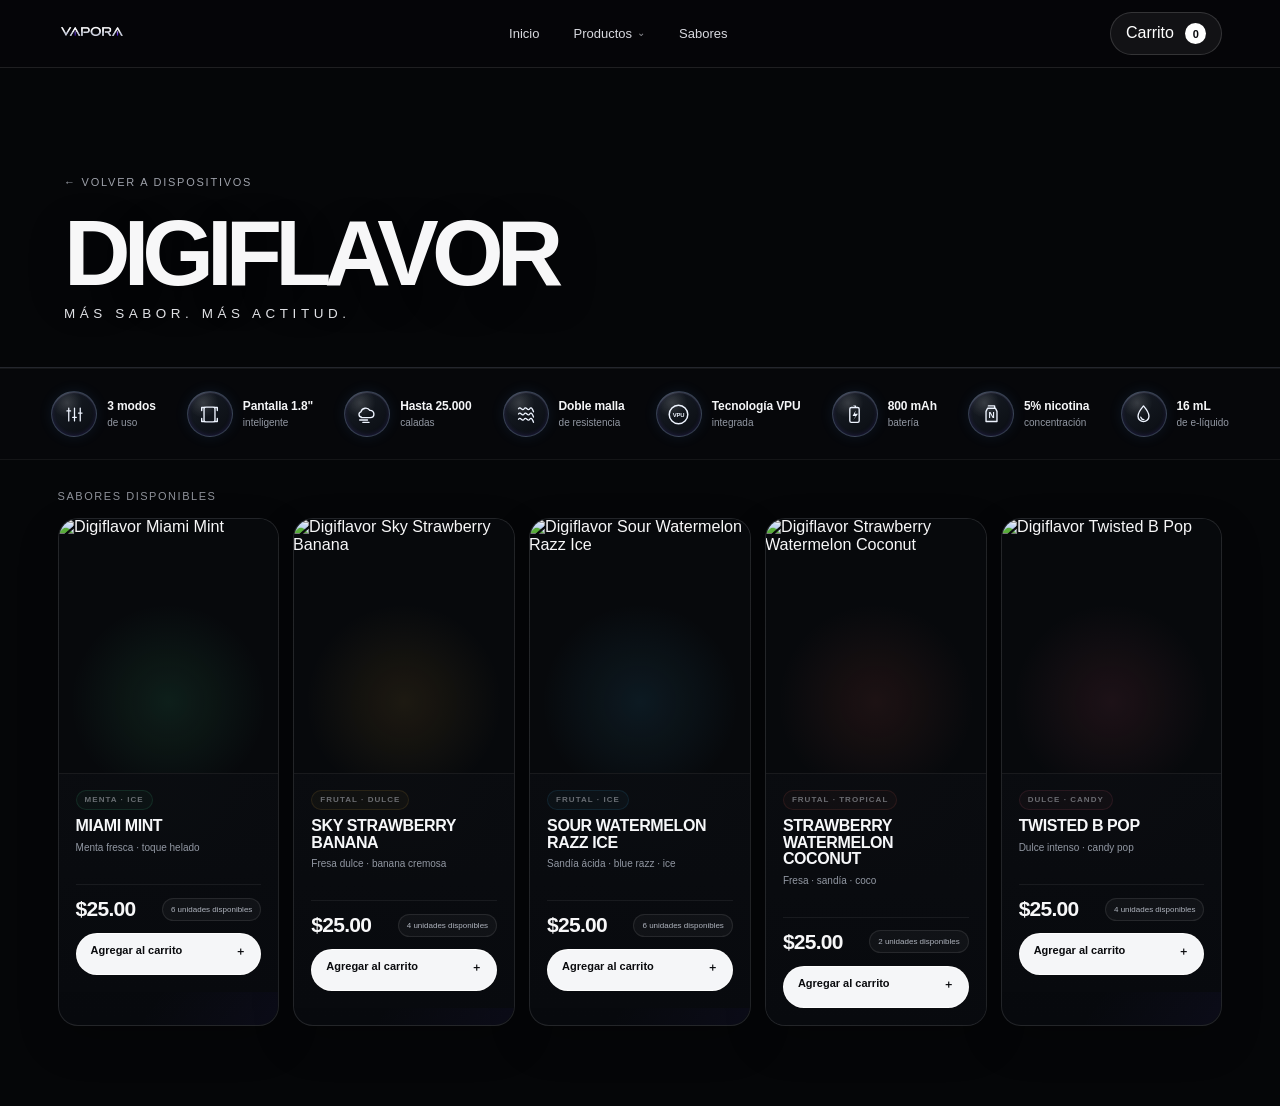
==== commit 5c53d1e4: "Update index.html" ====
--- a/index.html
+++ b/index.html
@@ -1,2106 +1,44 @@
-<!DOCTYPE html>
+<!doctype html>
 <html lang="es">
 <head>
-  <link rel="icon" type="image/png" href="favicon.png">
-<link rel="preload" as="image" href="BANNER.webp" fetchpriority="high">
-<meta charset="UTF-8">
-<meta name="viewport" content="width=device-width, initial-scale=1.0">
-<title>VAPORA</title>
-<meta name="description" content="VAPORA - Pulse, Pulse X y Digiflavor. Encuentra tu sabor.">
-
+<meta charset="utf-8">
+<meta name="viewport" content="width=device-width,initial-scale=1">
+<title>DIGIFLAVOR | VAPORA</title>
+<link rel="icon" type="image/png" href="../favicon.png">
 <style>
-:root{
-  --bg:#07080b;
-  --panel:#101217;
-  --panel2:#151820;
-  --text:#f7f7f8;
-  --muted:#aeb2bd;
-  --line:rgba(255,255,255,.10);
-  --purple:#9b82ff;
-  --purple2:#d8ccff;
-}
-*{box-sizing:border-box}
-html{scroll-behavior:smooth}
-body{
-  margin:0;
-  background:var(--bg);
-  color:var(--text);
-  font-family:Arial,Helvetica,sans-serif;
-}
-a{color:inherit;text-decoration:none}
-button{font:inherit}
-
-/* HEADER */
-header{
-  height:72px;
-  position:sticky;
-  top:0;
-  z-index:50;
-  display:flex;
-  align-items:center;
-  justify-content:space-between;
-  padding:0 5vw;
-  background:rgba(7,8,11,.88);
-  backdrop-filter:blur(18px);
-  border-bottom:1px solid var(--line);
-}
-.logo{
-  display:flex;
-  align-items:center;
-  text-decoration:none;
-}
-.logo img{
-  display:block;
-  width:auto;
-  height:34px;
-  max-width:190px;
-  object-fit:contain;
-}
-nav{
-  display:flex;
-  align-items:center;
-  gap:30px;
-  font-size:14px;
-  color:#d4d6dc;
-}
-nav a:hover{color:white}
-.cart-button{
-  color:white;
-  background:#12151b;
-  border:1px solid var(--line);
-  border-radius:999px;
-  padding:10px 15px;
-  cursor:pointer;
-}
-.cart-count{
-  display:inline-grid;
-  place-items:center;
-  min-width:23px;
-  height:23px;
-  margin-left:7px;
-  padding:0 6px;
-  border-radius:999px;
-  background:white;
-  color:black;
-  font-size:12px;
-  font-weight:800;
-}
-
-/* HERO AJUSTADO PARA PARECERSE A LA REFERENCIA */
-.hero{
-  position:relative;
-  min-height:calc(100vh - 72px - 92px);
-  height:calc(100vh - 72px - 92px);
-  display:flex;
-  align-items:center;
-  overflow:hidden;
-  border-bottom:1px solid var(--line);
-  background:#050608;
-}
-
-/* La imagen ocupa el hero completo sin zoom agresivo */
-.hero-bg{
-  position:absolute;
-  inset:0;
-  overflow:hidden;
-}
-.hero-bg img{
-  width:100%;
-  height:100%;
-  object-fit:contain;
-  object-position:center right;
-  display:block;
-}
-
-/* Sombra suave solo para asegurar lectura a la izquierda */
-.hero-bg:after{
-  content:"";
-  position:absolute;
-  inset:0;
-  background:
-    linear-gradient(90deg,
-      rgba(5,6,8,.98) 0%,
-      rgba(5,6,8,.92) 24%,
-      rgba(5,6,8,.64) 39%,
-      rgba(5,6,8,.20) 52%,
-      rgba(5,6,8,0) 66%);
-  pointer-events:none;
-}
-
-.hero-content{
-  position:relative;
-  z-index:2;
-  width:42%;
-  max-width:610px;
-  padding-left:5vw;
-  transform:translateY(-8px);
-}
-
-.eyebrow{
-  margin:0 0 16px;
-  font-size:11px;
-  font-weight:800;
-  letter-spacing:.34em;
-  color:#d7d9df;
-}
-
-.hero h1{
-  margin:0;
-  font-size:clamp(54px,5.7vw,88px);
-  line-height:.89;
-  letter-spacing:-.055em;
-  font-weight:800;
-  max-width:600px;
-  text-shadow:0 10px 28px rgba(0,0,0,.35);
-}
-.hero h1 span{
-  background:linear-gradient(90deg,#f8f7ff 0%,#d7c9ff 46%,#9477ff 100%);
-  -webkit-background-clip:text;
-  background-clip:text;
-  color:transparent;
-}
-
-.hero-models{
-  margin:26px 0 0;
-  font-size:12px;
-  font-weight:800;
-  letter-spacing:.24em;
-  color:#fff;
-}
-
-.hero .btn{
-  margin-top:34px;
-}
-
-.hero-note{
-  margin-top:66px;
-  color:#80838b;
-  font-size:12px;
-  line-height:1.55;
-  letter-spacing:.24em;
-  text-transform:uppercase;
-}
-
-/* BUTTON */
-.btn{
-  display:inline-flex;
-  align-items:center;
-  justify-content:center;
-  padding:15px 23px;
-  border-radius:999px;
-  background:white;
-  color:#08090b;
-  font-weight:800;
-  border:0;
-  cursor:pointer;
-}
-
-/* TRUST */
-.trust{
-  display:grid;
-  grid-template-columns:repeat(4,1fr);
-  height:92px;
-  border-bottom:1px solid var(--line);
-}
-.trust-item{
-  min-height:92px;
-  height:92px;
-  padding:18px clamp(22px,3.2vw,52px);
-  border-right:1px solid var(--line);
-  display:flex;
-  flex-direction:row;
-  align-items:center;
-  justify-content:flex-start;
-  gap:18px;
-}
-.trust-item:last-child{border-right:0}
-.trust-icon{
-  width:38px;
-  height:38px;
-  flex:0 0 38px;
-  display:grid;
-  place-items:center;
-  color:#f4f4f6;
-}
-.trust-icon svg{
-  width:34px;
-  height:34px;
-  fill:none;
-  stroke:currentColor;
-  stroke-width:1.55;
-  stroke-linecap:round;
-  stroke-linejoin:round;
-}
-.trust-copy{
-  min-width:0;
-  display:flex;
-  flex-direction:column;
-  justify-content:center;
-}
-.trust-item strong{
-  font-size:14px;
-  line-height:1.25;
-  white-space:nowrap;
-}
-.trust-item span{
-  color:var(--muted);
-  margin-top:5px;
-  font-size:12px;
-  line-height:1.25;
-  white-space:nowrap;
-}
-
-/* SECTIONS */
-section.content{
-  padding:78px 5vw;
-}
-.section-title{
-  margin-bottom:30px;
-}
-.section-title p{
-  margin:0 0 10px;
-  color:#b9bdc7;
-  font-size:11px;
-  font-weight:800;
-  letter-spacing:.32em;
-}
-.section-title h2{
-  margin:0;
-  font-size:clamp(34px,4vw,62px);
-  letter-spacing:-.05em;
-}
-
-/* COLLECTIONS */
-.collections{
-  display:grid;
-  grid-template-columns:repeat(3,1fr);
-  gap:14px;
-}
-
-.collection{
-  position:relative;
-  display:block;
-  text-decoration:none;
-  min-height:270px;
-  overflow:hidden;
-  padding:0;
-  border:1px solid var(--line);
-  border-radius:18px;
-  background:#101217;
-  color:white;
-  text-align:left;
-  cursor:pointer;
-  transition:transform .25s ease,border-color .25s ease,box-shadow .25s ease;
-}
-
-.collection:hover{
-  transform:translateY(-4px);
-  border-color:rgba(255,255,255,.24);
-  box-shadow:0 20px 50px rgba(0,0,0,.32);
-}
-
-.collection-image img{
-  position:absolute;
-  inset:0;
-  width:100%;
-  height:100%;
-  object-fit:cover;
-  object-position:center;
-  display:block;
-  transition:transform .45s ease;
-}
-
-.collection:hover img{
-  transform:scale(1.025);
-}
-
-.collection-shade{
-  position:absolute;
-  inset:0;
-  background:
-    linear-gradient(90deg,
-      rgba(5,6,8,.94) 0%,
-      rgba(5,6,8,.82) 34%,
-      rgba(5,6,8,.42) 58%,
-      rgba(5,6,8,.08) 100%),
-    linear-gradient(0deg,rgba(5,6,8,.32),transparent 55%);
-}
-
-.collection-copy{
-  position:relative;
-  z-index:2;
-  width:58%;
-  min-height:270px;
-  padding:31px 0 27px 27px;
-  display:flex;
-  flex-direction:column;
-  align-items:flex-start;
-  justify-content:center;
-}
-
-.collection small{
-  display:block;
-  margin-bottom:5px;
-  color:#e6e7eb;
-  letter-spacing:.16em;
-  font-size:11px;
-  font-weight:700;
-}
-
-.collection strong{
-  display:block;
-  margin:0 0 10px;
-  font-size:30px;
-  line-height:1;
-  letter-spacing:-.035em;
-}
-
-.collection p{
-  margin:0;
-  min-height:35px;
-  color:#e2e3e7;
-  font-size:13px;
-  line-height:1.35;
-}
-
-.collection-cta{
-  display:inline-flex;
-  align-items:center;
-  justify-content:center;
-  margin-top:20px;
-  padding:10px 16px;
-  border-radius:999px;
-  background:#fff;
-  color:#08090b;
-  font-size:12px;
-  font-weight:800;
-}
-
-.content#productos{
-  padding-bottom:72px;
-  border-bottom:0;
-}
-
-/* PRODUCTS */
-.products-head{
-  display:flex;
-  align-items:flex-end;
-  justify-content:space-between;
-  gap:30px;
-  margin-bottom:28px;
-}
-.filters{
-  display:flex;
-  flex-wrap:wrap;
-  gap:8px;
-}
-.filter{
-  padding:10px 15px;
-  border-radius:999px;
-  border:1px solid var(--line);
-  background:transparent;
-  color:#d3d5db;
-  cursor:pointer;
-}
-.filter.active{
-  background:white;
-  color:black;
-}
-.product-grid{
-  display:grid;
-  grid-template-columns:repeat(4,1fr);
-  gap:14px;
-}
-.product{
-  overflow:hidden;
-  border:1px solid var(--line);
-  border-radius:18px;
-  background:#101217;
-}
-.product-visual{
-  height:230px;
-  display:grid;
-  place-items:center;
-  background:
-    radial-gradient(circle at 50% 40%,rgba(155,130,255,.18),transparent 35%),
-    #0b0d11;
-}
-.fake-device{
-  width:92px;
-  height:165px;
-  border-radius:25px;
-  display:grid;
-  place-items:center;
-  padding:10px;
-  text-align:center;
-  color:white;
-  font-size:11px;
-  font-weight:800;
-  letter-spacing:.07em;
-  box-shadow:0 25px 50px rgba(0,0,0,.45);
-  transform:rotate(-4deg);
-}
-.product-info{padding:18px}
-.product-info h3{
-  margin:0;
-  font-size:16px;
-}
-.product-info .model{
-  margin:6px 0 18px;
-  color:var(--muted);
-  font-size:13px;
-}
-.product-bottom{
-  display:flex;
-  align-items:center;
-  justify-content:space-between;
-}
-.add{
-  width:42px;
-  height:42px;
-  border-radius:13px;
-  border:1px solid var(--line);
-  background:#1a1d24;
-  color:white;
-  font-size:20px;
-  cursor:pointer;
-}
-
-/* ABOUT */
-.about{
-  display:grid;
-  grid-template-columns:1fr 1fr;
-  gap:60px;
-  align-items:center;
-  padding:78px 5vw;
-  border-top:1px solid var(--line);
-  border-bottom:1px solid var(--line);
-  background:linear-gradient(135deg,rgba(255,255,255,.035),transparent);
-}
-.about h2{
-  margin:0;
-  font-size:clamp(38px,4vw,64px);
-  line-height:1;
-  letter-spacing:-.05em;
-}
-.about h2 span{color:var(--purple)}
-.about>p{
-  color:var(--muted);
-  line-height:1.8;
-  max-width:620px;
-}
-
-/* FOOTER */
-.footer-logo img{
-  display:block;
-  width:auto;
-  height:30px;
-  max-width:180px;
-  object-fit:contain;
-}
-
-footer{
-  min-height:100px;
-  display:flex;
-  align-items:center;
-  justify-content:space-between;
-  gap:20px;
-  padding:30px 5vw;
-  color:#9fa3ad;
-  font-size:13px;
-  border-top:1px solid var(--line);
-}
-
-/* CART */
-.overlay{
-  position:fixed;
-  inset:0;
-  z-index:70;
-  background:rgba(0,0,0,.65);
-  opacity:0;
-  pointer-events:none;
-  transition:.2s;
-}
-.overlay.show{
-  opacity:1;
-  pointer-events:auto;
-}
-.drawer{
-  position:fixed;
-  top:0;
-  right:0;
-  z-index:80;
-  width:min(440px,100%);
-  height:100vh;
-  display:flex;
-  flex-direction:column;
-  padding:25px;
-  background:#0c0e12;
-  border-left:1px solid var(--line);
-  transform:translateX(100%);
-  transition:.25s;
-}
-.drawer.open{transform:translateX(0)}
-.drawer-head{
-  display:flex;
-  justify-content:space-between;
-  align-items:center;
-  padding-bottom:18px;
-  border-bottom:1px solid var(--line);
-}
-.drawer-head h2{margin:0;font-size:32px}
-.close{
-  border:0;
-  background:none;
-  color:white;
-  font-size:32px;
-  cursor:pointer;
-}
-.cart-items{
-  flex:1;
-  overflow:auto;
-  padding:15px 0;
-}
-.cart-item{
-  display:grid;
-  grid-template-columns:1fr auto;
-  gap:12px;
-  padding:15px 0;
-  border-bottom:1px solid var(--line);
-}
-.cart-item p{
-  margin:5px 0 0;
-  color:var(--muted);
-  font-size:12px;
-}
-.qty{
-  display:flex;
-  align-items:center;
-  gap:8px;
-}
-.qty button{
-  width:29px;
-  height:29px;
-  border:1px solid var(--line);
-  border-radius:8px;
-  background:#171a21;
-  color:white;
-  cursor:pointer;
-}
-.drawer-footer{
-  padding-top:18px;
-  border-top:1px solid var(--line);
-}
-.total{
-  display:flex;
-  justify-content:space-between;
-  margin-bottom:16px;
-  font-size:18px;
-}
-.checkout{
-  width:100%;
-  padding:15px;
-  border:0;
-  border-radius:999px;
-  background:linear-gradient(90deg,#a58cff,#fff);
-  color:#08090b;
-  font-weight:800;
-  cursor:pointer;
-}
-.note{
-  color:#8f939e;
-  text-align:center;
-  font-size:11px;
-  line-height:1.5;
-}
-
-/* AGE MODAL */
-.age-modal{
-  position:fixed;
-  inset:0;
-  z-index:100;
-  display:none;
-  place-items:center;
-  padding:20px;
-  background:rgba(0,0,0,.88);
-}
-.age-modal.show{display:grid}
-.age-box{
-  width:min(500px,100%);
-  padding:35px;
-  border:1px solid var(--line);
-  border-radius:22px;
-  background:#0e1015;
-  text-align:center;
-}
-.age-box h2{
-  margin:0 0 15px;
-  font-size:46px;
-}
-.age-box p{
-  color:#aeb2bd;
-  line-height:1.6;
-}
-.age-actions{
-  display:flex;
-  justify-content:center;
-  gap:10px;
-  margin-top:22px;
-}
-.secondary{
-  padding:14px 22px;
-  border:1px solid var(--line);
-  border-radius:999px;
-  background:transparent;
-  color:white;
-  font-weight:700;
-  cursor:pointer;
-}
-
-/* RESPONSIVE */
-@media(max-width:1100px){
-  nav{display:none}
-  .hero{
-    min-height:530px;
-    height:auto;
-  }
-  .trust{height:auto}
-  .trust-item{height:auto;min-height:92px}
-  .trust-item strong,.trust-item span{white-space:normal}
-  .hero-content{width:48%}
-  .hero h1{font-size:clamp(52px,6vw,76px)}
-  .hero-note{margin-top:48px}
-  .trust{grid-template-columns:repeat(2,1fr)}
-  .collections{grid-template-columns:1fr}
-  .collection,.collection-copy{min-height:235px}
-  .collection-copy{width:62%}
-  .product-grid{grid-template-columns:repeat(2,1fr)}
-  .about{grid-template-columns:1fr}
-}
-
-@media(max-width:760px){
-  header{height:64px}
-  .logo img{height:28px;max-width:155px}
-  .hero{
-    min-height:720px;
-    align-items:flex-end;
-  }
-
-  .hero-bg img{
-    object-fit:cover;
-    object-position:72% center;
-  }
-
-  .hero-bg:after{
-    background:linear-gradient(180deg,
-      rgba(5,6,8,.08) 0%,
-      rgba(5,6,8,.22) 38%,
-      rgba(5,6,8,.86) 66%,
-      rgba(5,6,8,1) 100%);
-  }
-
-  .hero-content{
-    width:100%;
-    max-width:none;
-    padding:0 24px 48px;
-    transform:none;
-  }
-
-  .hero h1{
-    font-size:clamp(50px,15vw,78px);
-  }
-
-  .hero-models{
-    font-size:11px;
-  }
-
-  .hero-note{
-    margin-top:34px;
-  }
-
-  .trust{grid-template-columns:1fr}
-  .trust-item{border-right:0;border-bottom:1px solid var(--line)}
-  section.content{padding:60px 24px}
-  .products-head{align-items:flex-start;flex-direction:column}
-  .product-grid{grid-template-columns:1fr}
-  .about{padding:60px 24px}
-  footer{flex-direction:column;align-items:flex-start}
-}
-
-.site-footer{
-  margin-top:0;
-  border-top:1px solid var(--line);
-  background:#050608;
-}
-.footer-top{
-  display:grid;
-  grid-template-columns:1.35fr .8fr .9fr 1.1fr;
-  gap:56px;
-  padding:48px 5vw 42px;
-  align-items:start;
-}
-.footer-brand img{
-  display:block;
-  width:auto;
-  height:31px;
-  max-width:180px;
-  object-fit:contain;
-}
-.footer-brand p{
-  margin:14px 0 0;
-  color:#8e929c;
-  font-size:12px;
-  line-height:1.45;
-}
-.footer-group,
-.footer-legal{
-  display:flex;
-  flex-direction:column;
-  align-items:flex-start;
-  gap:10px;
-}
-.footer-title{
-  margin-bottom:4px;
-  color:#707580;
-  font-size:10px;
-  font-weight:800;
-  letter-spacing:.22em;
-}
-.footer-group a{
-  color:#f0f1f3;
-  text-decoration:none;
-  font-size:12px;
-  line-height:1.3;
-  transition:opacity .2s ease;
-}
-.footer-group a:hover{opacity:.65}
-.footer-legal{
-  color:#8e929c;
-  font-size:11px;
-  line-height:1.45;
-}
-.footer-legal p{
-  margin:0;
-}
-.nicotine-warning{
-  display:flex;
-  align-items:flex-start;
-  gap:14px;
-  padding:20px 5vw 22px;
-  border-top:1px solid var(--line);
-  background:#090a0d;
-}
-.warning-icon{
-  flex:0 0 auto;
-  font-size:15px;
-  line-height:1.45;
-}
-.nicotine-warning p{
-  margin:0;
-  max-width:1300px;
-  color:#969aa4;
-  font-size:10.5px;
-  line-height:1.65;
-}
-.nicotine-warning strong{
-  color:#dfe1e5;
-  font-weight:800;
-}
-@media(max-width:900px){
-  .footer-top{
-    grid-template-columns:1.3fr 1fr 1fr;
-    gap:34px;
-  }
-  .footer-legal{
-    grid-column:1/-1;
-    padding-top:6px;
-    flex-direction:row;
-    justify-content:space-between;
-    width:100%;
-  }
-}
-@media(max-width:620px){
-  .footer-top{
-    grid-template-columns:1fr 1fr;
-    gap:28px 22px;
-    padding:36px 24px 30px;
-  }
-  .footer-brand{
-    grid-column:1/-1;
-  }
-  .footer-legal{
-    grid-column:1/-1;
-    flex-direction:column;
-    gap:8px;
-  }
-  .nicotine-warning{
-    padding:18px 24px 20px;
-  }
-  .nicotine-warning p{
-    font-size:10px;
-  }
-}
-
-
-/* ===== VAPORA FOOTER FINAL ===== */
-.vapora-footer{
-  width:100%;
-  border-top:1px solid rgba(255,255,255,.10);
-  background:#050608;
-  color:#fff;
-}
-.vapora-footer-main{
-  max-width:1440px;
-  margin:0 auto;
-  padding:38px 5vw 30px;
-  display:flex;
-  align-items:center;
-  justify-content:space-between;
-  gap:48px;
-}
-.vapora-footer-brand{
-  min-width:220px;
-}
-.vapora-footer-brand img{
-  display:block;
-  height:30px;
-  width:auto;
-  max-width:180px;
-  object-fit:contain;
-}
-.vapora-footer-brand p{
-  margin:11px 0 0;
-  color:#8f949e;
-  font-size:12px;
-  line-height:1.5;
-}
-.vapora-footer-nav{
-  display:flex;
-  align-items:center;
-  justify-content:flex-end;
-  flex-wrap:wrap;
-  gap:12px 28px;
-}
-.vapora-footer-nav a{
-  color:#dfe1e5;
-  text-decoration:none;
-  font-size:12px;
-  line-height:1;
-}
-.vapora-footer-nav a:hover{
-  color:#fff;
-}
-.vapora-warning{
-  width:100%;
-  padding:18px 5vw;
-  border-top:1px solid rgba(255,255,255,.08);
-  border-bottom:1px solid rgba(255,255,255,.08);
-  background:#090a0d;
-  display:flex;
-  align-items:flex-start;
-  justify-content:center;
-  gap:12px;
-}
-.vapora-warning-icon{
-  flex:0 0 auto;
-  font-size:14px;
-  line-height:1.6;
-}
-.vapora-warning p{
-  margin:0;
-  max-width:1200px;
-  color:#9ea3ad;
-  font-size:10.5px;
-  line-height:1.65;
-  text-align:left;
-}
-.vapora-warning strong{
-  color:#eceef2;
-  font-weight:800;
-}
-.vapora-footer-bottom{
-  max-width:1440px;
-  margin:0 auto;
-  padding:16px 5vw 20px;
-  display:flex;
-  align-items:center;
-  justify-content:center;
-  text-align:center;
-  color:#666b75;
-  font-size:10px;
-}
-@media(max-width:760px){
-  .vapora-footer-main{
-    padding:32px 24px 26px;
-    flex-direction:column;
-    align-items:flex-start;
-    gap:24px;
-  }
-  .vapora-footer-nav{
-    justify-content:flex-start;
-    gap:14px 22px;
-  }
-  .vapora-warning{
-    padding:18px 24px;
-  }
-  .vapora-footer-bottom{
-    padding:16px 24px 20px;
-    align-items:center;
-    justify-content:center;
-    text-align:center;
-  }
-}
-
-
-/* ===== COMMUNITY MARQUEE ===== */
-.community-strip{
-  width:100%;
-  overflow:hidden;
-  background:#050608;
-  border-top:1px solid rgba(255,255,255,.08);
-}
-.community-title-marquee{
-  overflow:hidden;
-  border-bottom:1px solid rgba(255,255,255,.08);
-}
-.community-title-track{
-  width:max-content;
-  display:flex;
-  align-items:center;
-  gap:54px;
-  padding:22px 0;
-  animation:vaporaTitleMove 28s linear infinite;
-}
-.community-title-track span{
-  flex:0 0 auto;
-  color:#f3f3f5;
-  font-size:clamp(18px,1.65vw,28px);
-  font-weight:800;
-  letter-spacing:-.025em;
-  white-space:nowrap;
-}
-.community-title-track span::after{
-  content:"✦";
-  margin-left:54px;
-  color:#8d72ff;
-  font-size:.72em;
-}
-.community-gallery{
-  width:100%;
-  overflow:hidden;
-}
-.community-track{
-  width:max-content;
-  display:flex;
-  will-change:transform;
-  animation:vaporaGalleryMove 42s linear infinite;
-}
-.community-group{
-  flex:0 0 auto;
-  display:flex;
-  gap:0;
-}
-.community-group img{
-  display:block;
-  width:clamp(220px,19vw,310px);
-  height:clamp(220px,19vw,310px);
-  object-fit:cover;
-  flex:0 0 auto;
-  filter:saturate(.98) contrast(1.02);
-}
-.community-gallery:hover .community-track{
-  animation-play-state:paused;
-}
-@keyframes vaporaGalleryMove{
-  from{transform:translateX(0)}
-  to{transform:translateX(-50%)}
-}
-@keyframes vaporaTitleMove{
-  from{transform:translateX(0)}
-  to{transform:translateX(-25%)}
-}
-@media(max-width:760px){
-  .community-title-track{
-    gap:34px;
-    padding:17px 0;
-  }
-  .community-title-track span::after{
-    margin-left:34px;
-  }
-  .community-group img{
-    width:240px;
-    height:240px;
-  }
-}
-@media(prefers-reduced-motion:reduce){
-  .community-track,
-  .community-title-track{
-    animation:none;
-  }
-}
-
-
-/* ===== FLAVOR EXPLORER ===== */
-.flavor-explorer{
-  padding:58px 5vw 62px;
-  background:
-    radial-gradient(circle at 50% -25%,rgba(122,92,255,.12),transparent 44%),
-    #07080b;
-  border-bottom:1px solid var(--line);
-}
-.flavor-heading{
-  display:flex;
-  align-items:flex-end;
-  justify-content:space-between;
-  gap:32px;
-  margin-bottom:26px;
-}
-.flavor-heading p{
-  margin:0 0 10px;
-  color:#a6a9b2;
-  font-size:11px;
-  font-weight:800;
-  letter-spacing:.28em;
-}
-.flavor-heading h2{
-  margin:0;
-  color:#f5f5f7;
-  font-size:clamp(36px,4vw,62px);
-  line-height:.98;
-  letter-spacing:-.045em;
-}
-.flavor-all-link{
-  display:inline-flex;
-  align-items:center;
-  gap:10px;
-  padding-bottom:7px;
-  border-bottom:1px solid rgba(255,255,255,.28);
-  color:#d7d9df;
-  text-decoration:none;
-  font-size:12px;
-  font-weight:700;
-  white-space:nowrap;
-}
-.flavor-all-link span{
-  color:#9c84ff;
-  font-size:18px;
-  line-height:1;
-}
-.flavor-grid{
-  display:grid;
-  grid-template-columns:repeat(5,minmax(0,1fr));
-  gap:12px;
-}
-.flavor-card{
-  position:relative;
-  min-height:208px;
-  padding:16px 14px 18px;
-  overflow:hidden;
-  border:1px solid rgba(255,255,255,.11);
-  border-radius:16px;
-  background:
-    linear-gradient(180deg,rgba(22,24,30,.96),rgba(11,12,16,.96));
-  color:#fff;
-  cursor:pointer;
-  display:flex;
-  flex-direction:column;
-  align-items:center;
-  justify-content:flex-end;
-  transition:
-    transform .25s ease,
-    border-color .25s ease,
-    box-shadow .25s ease,
-    background .25s ease;
-}
-.flavor-card::before{
-  content:"";
-  position:absolute;
-  inset:-35% 10% 34%;
-  background:radial-gradient(circle,rgba(122,91,255,.17),transparent 68%);
-  opacity:0;
-  transition:opacity .25s ease;
-}
-.flavor-card:hover{
-  transform:translateY(-5px);
-  border-color:rgba(155,128,255,.48);
-  box-shadow:0 20px 45px rgba(0,0,0,.30),0 0 28px rgba(119,83,255,.10);
-}
-.flavor-card:hover::before{
-  opacity:1;
-}
-.flavor-icon-wrap{
-  position:relative;
-  z-index:1;
-  width:100%;
-  height:145px;
-  display:grid;
-  place-items:center;
-  margin-bottom:4px;
-}
-.flavor-icon-wrap img{
-  display:block;
-  width:150px;
-  height:150px;
-  max-width:90%;
-  object-fit:contain;
-  filter:drop-shadow(0 12px 18px rgba(0,0,0,.36));
-  transition:transform .3s ease,filter .3s ease;
-}
-.flavor-card:hover .flavor-icon-wrap img{
-  transform:scale(1.055);
-  filter:drop-shadow(0 14px 22px rgba(76,49,170,.28));
-}
-.flavor-card span{
-  position:relative;
-  z-index:1;
-  color:#f0f1f4;
-  font-size:11px;
-  font-weight:800;
-  letter-spacing:.20em;
-}
-.flavor-note{
-  margin:18px 0 0;
-  color:#666b75;
-  font-size:10px;
-  letter-spacing:.08em;
-}
-@media(max-width:1000px){
-  .flavor-grid{
-    grid-template-columns:repeat(3,minmax(0,1fr));
-  }
-}
-@media(max-width:680px){
-  .flavor-explorer{
-    padding:44px 24px 48px;
-  }
-  .flavor-heading{
-    align-items:flex-start;
-    flex-direction:column;
-    gap:18px;
-  }
-  .flavor-grid{
-    grid-template-columns:repeat(2,minmax(0,1fr));
-  }
-  .flavor-card{
-    min-height:190px;
-  }
-  .flavor-icon-wrap{
-    height:132px;
-  }
-  .flavor-icon-wrap img{
-    width:138px;
-    height:138px;
-  }
-}
-
-
-/* ===== FLAVOR EXPLORER COMPACT ===== */
-.flavor-explorer{
-  padding:34px 2.6vw 38px;
-  background:#07080b;
-  border-bottom:1px solid var(--line);
-}
-.flavor-heading{
-  display:flex;
-  align-items:flex-end;
-  justify-content:space-between;
-  gap:24px;
-  margin-bottom:14px;
-}
-.flavor-heading p{
-  margin:0 0 7px;
-  color:#a8abb3;
-  font-size:10px;
-  font-weight:800;
-  letter-spacing:.30em;
-}
-.flavor-heading h2{
-  margin:0;
-  color:#f4f4f6;
-  font-size:clamp(25px,2.3vw,36px);
-  line-height:1;
-  letter-spacing:.01em;
-  font-weight:600;
-}
-.flavor-all-link{
-  display:inline-flex;
-  align-items:center;
-  gap:9px;
-  padding-bottom:5px;
-  color:#d7d9df;
-  text-decoration:none;
-  font-size:11px;
-  font-weight:700;
-  white-space:nowrap;
-}
-.flavor-all-link span{
-  color:#aaa0ff;
-  font-size:16px;
-  line-height:1;
-}
-.flavor-grid{
-  display:grid;
-  grid-template-columns:repeat(5,minmax(0,1fr));
-  gap:10px;
-}
-.flavor-card{
-  position:relative;
-  height:112px;
-  padding:10px 8px 9px;
-  overflow:hidden;
-  border:1px solid rgba(255,255,255,.09);
-  border-radius:7px;
-  background:linear-gradient(180deg,#14161a 0%,#111317 100%);
-  color:#fff;
-  cursor:pointer;
-  display:flex;
-  flex-direction:column;
-  align-items:center;
-  justify-content:center;
-  transition:transform .2s ease,border-color .2s ease,background .2s ease;
-}
-.flavor-card:hover{
-  transform:translateY(-2px);
-  border-color:rgba(255,255,255,.18);
-  background:linear-gradient(180deg,#181a1f 0%,#121419 100%);
-}
-.flavor-icon-wrap{
-  width:100%;
-  height:70px;
-  display:grid;
-  place-items:center;
-  margin:0 0 2px;
-}
-.flavor-icon-wrap img{
-  display:block;
-  width:66px;
-  height:66px;
-  object-fit:contain;
-  filter:none;
-  transition:transform .2s ease;
-}
-.flavor-card:hover .flavor-icon-wrap img{
-  transform:scale(1.04);
-}
-.flavor-card span{
-  color:#f0f1f4;
-  font-size:10px;
-  font-weight:700;
-  letter-spacing:0;
-}
-.flavor-note{
-  display:none;
-}
-@media(max-width:900px){
-  .flavor-grid{
-    grid-template-columns:repeat(3,minmax(0,1fr));
-  }
-}
-@media(max-width:620px){
-  .flavor-explorer{
-    padding:28px 18px 32px;
-  }
-  .flavor-heading{
-    align-items:flex-start;
-    flex-direction:column;
-    gap:10px;
-  }
-  .flavor-grid{
-    grid-template-columns:repeat(2,minmax(0,1fr));
-  }
-  .flavor-card{
-    height:108px;
-  }
-}
-
-
-/* Ajuste solicitado: 3 líneas primero, categorías inmediatamente debajo */
-.flavor-explorer{padding-top:24px!important;padding-bottom:34px!important;}
-
-
-/* ===== AJUSTE FINAL: CATEGORÍAS COMPACTAS ===== */
-
-/* Menos aire alrededor de las tres tarjetas */
-.content#productos{
-  padding-top:34px !important;
-  padding-bottom:20px !important;
-}
-
-/* Categorías inmediatamente después de las tres líneas */
-.flavor-explorer{
-  padding:14px 2.6vw 28px !important;
-  margin:0 !important;
-}
-
-/* Encabezado compacto, como la referencia */
-.flavor-heading{
-  margin-bottom:12px !important;
-}
-.flavor-heading p{
-  margin-bottom:5px !important;
-  font-size:9px !important;
-}
-.flavor-heading h2{
-  font-size:clamp(25px,2.2vw,34px) !important;
-}
-
-/* Tarjetas bastante más bajas */
-.flavor-grid{
-  gap:10px !important;
-}
-.flavor-card{
-  height:124px !important;
-  min-height:124px !important;
-  padding:8px 8px 10px !important;
-  border-radius:7px !important;
-  justify-content:center !important;
-}
-
-/* Icono protagonista sin agrandar la tarjeta */
-.flavor-icon-wrap{
-  width:100% !important;
-  height:86px !important;
-  margin:0 0 1px !important;
-}
-.flavor-icon-wrap img{
-  width:92px !important;
-  height:92px !important;
-  max-width:none !important;
-  object-fit:contain !important;
-}
-
-/* TODOS es más geométrico, visualmente necesita apenas menos escala */
-.flavor-card[data-category="todos"] .flavor-icon-wrap img{
-  width:78px !important;
-  height:78px !important;
-}
-
-.flavor-card span{
-  font-size:10px !important;
-  letter-spacing:.04em !important;
-}
-
-/* El bloque no debe crear espacio extra debajo */
-.flavor-note{
-  display:none !important;
-}
-
-@media(max-width:900px){
-  .content#productos{
-    padding-bottom:18px !important;
-  }
-  .flavor-explorer{
-    padding-top:12px !important;
-  }
-}
-@media(max-width:620px){
-  .flavor-card{
-    height:118px !important;
-    min-height:118px !important;
-  }
-  .flavor-icon-wrap{
-    height:80px !important;
-  }
-  .flavor-icon-wrap img{
-    width:84px !important;
-    height:84px !important;
-  }
-}
-
-
-/* ===== TIPOGRAFÍA VAPORA ===== */
-:root{
-  --font-display:"Arial Black","Avenir Next Heavy","Helvetica Neue",Arial,sans-serif;
-  --font-editorial:"Trebuchet MS","Avenir Next","Segoe UI",Arial,sans-serif;
-}
-
-/* Hero principal */
-.hero h1{
-  font-family:var(--font-display) !important;
-  font-weight:900 !important;
-  letter-spacing:-.065em !important;
-  line-height:.86 !important;
-  text-transform:uppercase;
-}
-
-/* Título de categorías */
-.flavor-heading h2{
-  font-family:var(--font-editorial) !important;
-  font-weight:700 !important;
-  letter-spacing:-.035em !important;
-}
-
-/* Eyebrows / subtítulos pequeños */
-.hero-kicker,
-.flavor-heading p,
-.content .eyebrow,
-.section-kicker{
-  font-family:var(--font-editorial) !important;
-  font-weight:700 !important;
-  letter-spacing:.24em !important;
-}
-
-
-/* ===== TÍTULO SABORES: ESTILO TRACKED EDITORIAL ===== */
-.flavor-heading h2{
-  font-family:"Avenir Next","Montserrat","Century Gothic","Trebuchet MS",Arial,sans-serif !important;
-  font-size:clamp(20px,1.9vw,29px) !important;
-  font-weight:500 !important;
-  text-transform:uppercase !important;
-  letter-spacing:.22em !important;
-  line-height:1.15 !important;
-  white-space:nowrap;
-}
-
-
-/* ===== HEADER GLASS AL HACER SCROLL ===== */
-header{
-  transition:
-    background-color .32s ease,
-    backdrop-filter .32s ease,
-    -webkit-backdrop-filter .32s ease,
-    border-color .32s ease,
-    box-shadow .32s ease !important;
-}
-
-header.header-scrolled{
-  background:rgba(7,8,11,.66) !important;
-  -webkit-backdrop-filter:blur(18px) saturate(135%);
-  backdrop-filter:blur(18px) saturate(135%);
-  border-bottom-color:rgba(255,255,255,.10) !important;
-  box-shadow:0 10px 32px rgba(0,0,0,.18);
-}
-
-
-/* ===== VAPORA LIQUID GLASS HEADER ===== */
-header{
-  position:sticky;
-  top:0;
-  z-index:1000;
-  isolation:isolate;
-  overflow:hidden;
-  background:rgba(5,6,8,.94) !important;
-  border-bottom:1px solid rgba(255,255,255,.07) !important;
-  transition:
-    background .35s ease,
-    border-color .35s ease,
-    box-shadow .35s ease,
-    transform .35s ease;
-}
-
-header::before{
-  content:"";
-  position:absolute;
-  inset:-1px;
-  z-index:-2;
-  pointer-events:none;
-  opacity:0;
-  background:
-    radial-gradient(80% 140% at var(--glass-x,50%) -10%,
-      rgba(255,255,255,.22) 0%,
-      rgba(255,255,255,.08) 16%,
-      transparent 45%),
-    linear-gradient(115deg,
-      rgba(155,126,255,.10),
-      rgba(89,222,255,.05) 36%,
-      rgba(255,255,255,.06) 54%,
-      rgba(255,111,207,.06) 72%,
-      transparent 100%);
-  filter:blur(14px);
-  transform:scale(1.03);
-  transition:opacity .35s ease;
-}
-
-header::after{
-  content:"";
-  position:absolute;
-  inset:0;
-  z-index:-1;
-  pointer-events:none;
-  opacity:0;
-  background:
-    linear-gradient(180deg,
-      rgba(255,255,255,.12) 0%,
-      rgba(255,255,255,.025) 18%,
-      rgba(255,255,255,.015) 70%,
-      rgba(255,255,255,.06) 100%);
-  box-shadow:
-    inset 0 1px 0 rgba(255,255,255,.20),
-    inset 0 -1px 0 rgba(255,255,255,.06);
-  transition:opacity .35s ease;
-}
-
-header.header-scrolled{
-  background:linear-gradient(
-    180deg,
-    rgba(12,13,17,.56) 0%,
-    rgba(7,8,12,.46) 100%
-  ) !important;
-  -webkit-backdrop-filter:
-    blur(24px)
-    saturate(165%)
-    contrast(108%);
-  backdrop-filter:
-    blur(24px)
-    saturate(165%)
-    contrast(108%);
-  border-bottom-color:rgba(255,255,255,.14) !important;
-  box-shadow:
-    0 14px 38px rgba(0,0,0,.22),
-    inset 0 1px 0 rgba(255,255,255,.05);
-}
-
-header.header-scrolled::before,
-header.header-scrolled::after{
-  opacity:1;
-}
-
-header.header-scrolled .logo img,
-header.header-scrolled nav a,
-header.header-scrolled .cart-btn{
-  position:relative;
-  z-index:2;
-}
-
-header.header-scrolled .cart-btn{
-  background:linear-gradient(
-    180deg,
-    rgba(255,255,255,.08),
-    rgba(255,255,255,.035)
-  ) !important;
-  border-color:rgba(255,255,255,.16) !important;
-  box-shadow:
-    inset 0 1px 0 rgba(255,255,255,.10),
-    0 8px 20px rgba(0,0,0,.14);
-  -webkit-backdrop-filter:blur(14px);
-  backdrop-filter:blur(14px);
-}
-
-/* brillo líquido que cruza sutilmente */
-header .liquid-glass-sheen{
-  position:absolute;
-  top:-35%;
-  left:var(--sheen-left,-18%);
-  width:22%;
-  height:170%;
-  z-index:1;
-  pointer-events:none;
-  opacity:0;
-  transform:rotate(14deg);
-  background:linear-gradient(
-    90deg,
-    transparent 0%,
-    rgba(255,255,255,.03) 20%,
-    rgba(255,255,255,.16) 49%,
-    rgba(255,255,255,.035) 78%,
-    transparent 100%
-  );
-  filter:blur(8px);
-  transition:opacity .28s ease;
-}
-
-header.header-scrolled .liquid-glass-sheen{
-  opacity:.65;
-}
-
-@media (prefers-reduced-motion:reduce){
-  header,
-  header::before,
-  header::after,
-  header .liquid-glass-sheen{
-    transition:none !important;
-  }
-}
-
-
-/* ===== VAPORA LIQUID GLASS — EXPERIMENTAL ===== */
-header{
-  --mx:50%;
-  --my:50%;
-  --scroll-glow:.35;
-  position:sticky;
-  top:0;
-  z-index:1000;
-  isolation:isolate;
-  overflow:hidden;
-  background:rgba(5,6,8,.96) !important;
-  border-bottom:1px solid rgba(255,255,255,.06) !important;
-  transition:background .35s ease,border-color .35s ease,box-shadow .35s ease;
-}
-
-/* Main refractive glass body */
-header.header-scrolled{
-  background:
-    linear-gradient(180deg,rgba(20,22,29,.46),rgba(6,7,11,.34)) !important;
-  -webkit-backdrop-filter:
-    blur(28px)
-    saturate(190%)
-    contrast(112%)
-    brightness(108%);
-  backdrop-filter:
-    blur(28px)
-    saturate(190%)
-    contrast(112%)
-    brightness(108%);
-  border-bottom-color:rgba(255,255,255,.18) !important;
-  box-shadow:
-    0 18px 46px rgba(0,0,0,.24),
-    inset 0 1px 0 rgba(255,255,255,.14),
-    inset 0 -1px 0 rgba(255,255,255,.04);
-}
-
-/* Color caustics / pseudo-refraction */
-header::before{
-  content:"";
-  position:absolute;
-  inset:-35% -8%;
-  z-index:-2;
-  pointer-events:none;
-  opacity:0;
-  background:
-    radial-gradient(circle at var(--mx) 20%,
-      rgba(255,255,255,.20) 0 4%,
-      rgba(190,170,255,.12) 9%,
-      transparent 24%),
-    radial-gradient(circle at calc(var(--mx) + 18%) 65%,
-      rgba(90,225,255,.12),
-      transparent 27%),
-    radial-gradient(circle at calc(var(--mx) - 22%) 58%,
-      rgba(179,104,255,.12),
-      transparent 26%),
-    linear-gradient(115deg,
-      rgba(255,255,255,.03) 0%,
-      rgba(144,112,255,.08) 26%,
-      rgba(91,210,255,.06) 48%,
-      rgba(255,255,255,.05) 58%,
-      rgba(255,110,220,.06) 76%,
-      transparent 100%);
-  filter:url(#vaporaLiquidWarp) blur(10px);
-  transform:scale(1.08);
-  transition:opacity .35s ease;
-}
-
-header.header-scrolled::before{opacity:1}
-
-/* Specular top and bottom edges */
-header::after{
-  content:"";
-  position:absolute;
-  inset:0;
-  z-index:-1;
-  pointer-events:none;
-  opacity:0;
-  background:
-    linear-gradient(180deg,
-      rgba(255,255,255,.20) 0,
-      rgba(255,255,255,.05) 1px,
-      transparent 13%,
-      transparent 72%,
-      rgba(255,255,255,.035) 88%,
-      rgba(255,255,255,.10) 100%);
-  box-shadow:
-    inset 0 1px 0 rgba(255,255,255,.22),
-    inset 0 -1px 0 rgba(255,255,255,.08);
-  transition:opacity .35s ease;
-}
-
-header.header-scrolled::after{opacity:1}
-
-/* Moving highlight */
-header .liquid-glass-sheen{
-  position:absolute;
-  top:-55%;
-  left:calc(var(--mx) - 14%);
-  width:28%;
-  height:210%;
-  z-index:1;
-  pointer-events:none;
-  opacity:0;
-  transform:rotate(13deg);
-  background:
-    linear-gradient(90deg,
-      transparent 0%,
-      rgba(255,255,255,.025) 22%,
-      rgba(255,255,255,.20) 48%,
-      rgba(255,255,255,.055) 64%,
-      transparent 100%);
-  filter:blur(8px);
-  mix-blend-mode:screen;
-  transition:opacity .25s ease,left .12s linear;
-}
-header.header-scrolled .liquid-glass-sheen{opacity:.80}
-
-/* Edge lens highlights */
-header .glass-edge-left,
-header .glass-edge-right{
-  position:absolute;
-  top:8px;
-  bottom:8px;
-  width:44px;
-  z-index:1;
-  pointer-events:none;
-  opacity:0;
-  filter:blur(7px);
-  transition:opacity .3s ease;
-}
-header .glass-edge-left{
-  left:-18px;
-  background:radial-gradient(circle at right,rgba(174,139,255,.16),transparent 66%);
-}
-header .glass-edge-right{
-  right:-18px;
-  background:radial-gradient(circle at left,rgba(100,220,255,.14),transparent 66%);
-}
-header.header-scrolled .glass-edge-left,
-header.header-scrolled .glass-edge-right{opacity:1}
-
-/* Make header controls feel like they sit inside the glass */
-header.header-scrolled nav a{
-  text-shadow:0 1px 14px rgba(255,255,255,.07);
-}
-header.header-scrolled .cart-btn{
-  background:
-    linear-gradient(180deg,rgba(255,255,255,.11),rgba(255,255,255,.045)) !important;
-  border-color:rgba(255,255,255,.18) !important;
-  box-shadow:
-    inset 0 1px 0 rgba(255,255,255,.15),
-    inset 0 -1px 0 rgba(255,255,255,.03),
-    0 8px 22px rgba(0,0,0,.18);
-  -webkit-backdrop-filter:blur(16px) saturate(145%);
-  backdrop-filter:blur(16px) saturate(145%);
-}
-
-/* small breathing effect only while scrolled */
-@keyframes vaporaGlassBreath{
-  0%,100%{filter:brightness(1)}
-  50%{filter:brightness(1.025)}
-}
-header.header-scrolled{
-  animation:vaporaGlassBreath 6s ease-in-out infinite;
-}
-
-@media (prefers-reduced-motion:reduce){
-  header.header-scrolled{animation:none}
-  header .liquid-glass-sheen{transition:none}
-}
-
-
-/* ===== VAPORA LIQUID GLASS — REFINED / LOW BLUR ===== */
-header{
-  --mx:50%;
-  --my:50%;
-  position:sticky;
-  top:0;
-  z-index:1000;
-  isolation:isolate;
-  overflow:hidden;
-  background:rgba(5,6,8,.93) !important;
-  border-bottom:1px solid rgba(255,255,255,.06) !important;
-  transition:
-    background .32s ease,
-    border-color .32s ease,
-    box-shadow .32s ease;
-}
-
-/* Much clearer glass: preserve what is behind it */
-header.header-scrolled{
-  background:
-    linear-gradient(
-      180deg,
-      rgba(18,20,26,.24) 0%,
-      rgba(8,9,13,.18) 100%
-    ) !important;
-  -webkit-backdrop-filter:
-    blur(10px)
-    saturate(155%)
-    contrast(108%)
-    brightness(104%);
-  backdrop-filter:
-    blur(10px)
-    saturate(155%)
-    contrast(108%)
-    brightness(104%);
-  border-bottom-color:rgba(255,255,255,.16) !important;
-  box-shadow:
-    0 12px 30px rgba(0,0,0,.16),
-    inset 0 1px 0 rgba(255,255,255,.12),
-    inset 0 -1px 0 rgba(255,255,255,.035);
-}
-
-/* restrained color refraction */
-header::before{
-  content:"";
-  position:absolute;
-  inset:-24% -5%;
-  z-index:-2;
-  pointer-events:none;
-  opacity:0;
-  background:
-    radial-gradient(circle at var(--mx) 18%,
-      rgba(255,255,255,.15) 0 3%,
-      rgba(178,156,255,.08) 8%,
-      transparent 21%),
-    radial-gradient(circle at calc(var(--mx) + 19%) 62%,
-      rgba(80,210,255,.07),
-      transparent 24%),
-    radial-gradient(circle at calc(var(--mx) - 20%) 60%,
-      rgba(184,94,255,.07),
-      transparent 23%),
-    linear-gradient(115deg,
-      rgba(255,255,255,.02),
-      rgba(142,110,255,.045) 30%,
-      rgba(83,202,255,.035) 50%,
-      rgba(255,255,255,.04) 58%,
-      rgba(255,100,214,.035) 77%,
-      transparent 100%);
-  filter:url(#vaporaLiquidWarpSoft) blur(4px);
-  transform:scale(1.035);
-  transition:opacity .3s ease;
-}
-header.header-scrolled::before{opacity:1}
-
-/* crisp liquid-glass edges */
-header::after{
-  content:"";
-  position:absolute;
-  inset:0;
-  z-index:-1;
-  pointer-events:none;
-  opacity:0;
-  background:
-    linear-gradient(
-      180deg,
-      rgba(255,255,255,.17) 0,
-      rgba(255,255,255,.06) 1px,
-      rgba(255,255,255,.015) 10%,
-      transparent 32%,
-      transparent 74%,
-      rgba(255,255,255,.025) 90%,
-      rgba(255,255,255,.075) 100%
-    );
-  box-shadow:
-    inset 0 1px 0 rgba(255,255,255,.16),
-    inset 0 -1px 0 rgba(255,255,255,.07);
-  transition:opacity .3s ease;
-}
-header.header-scrolled::after{opacity:1}
-
-/* narrower, cleaner specular highlight */
-header .liquid-glass-sheen{
-  position:absolute;
-  top:-50%;
-  left:calc(var(--mx) - 9%);
-  width:18%;
-  height:200%;
-  z-index:1;
-  pointer-events:none;
-  opacity:0;
-  transform:rotate(12deg);
-  background:
-    linear-gradient(
-      90deg,
-      transparent 0%,
-      rgba(255,255,255,.015) 20%,
-      rgba(255,255,255,.11) 48%,
-      rgba(255,255,255,.035) 66%,
-      transparent 100%
-    );
-  filter:blur(3px);
-  mix-blend-mode:screen;
-  transition:opacity .22s ease,left .1s linear;
-}
-header.header-scrolled .liquid-glass-sheen{opacity:.56}
-
-/* very subtle edge caustics */
-header .glass-edge-left,
-header .glass-edge-right{
-  position:absolute;
-  top:9px;
-  bottom:9px;
-  width:34px;
-  z-index:1;
-  pointer-events:none;
-  opacity:0;
-  filter:blur(4px);
-  transition:opacity .28s ease;
-}
-header .glass-edge-left{
-  left:-15px;
-  background:radial-gradient(circle at right,rgba(165,130,255,.10),transparent 66%);
-}
-header .glass-edge-right{
-  right:-15px;
-  background:radial-gradient(circle at left,rgba(92,217,255,.09),transparent 66%);
-}
-header.header-scrolled .glass-edge-left,
-header.header-scrolled .glass-edge-right{opacity:1}
-
-header.header-scrolled .cart-btn{
-  background:
-    linear-gradient(
-      180deg,
-      rgba(255,255,255,.075),
-      rgba(255,255,255,.028)
-    ) !important;
-  border-color:rgba(255,255,255,.15) !important;
-  box-shadow:
-    inset 0 1px 0 rgba(255,255,255,.10),
-    0 7px 18px rgba(0,0,0,.13);
-  -webkit-backdrop-filter:blur(7px) saturate(130%);
-  backdrop-filter:blur(7px) saturate(130%);
-}
-
-@media (prefers-reduced-motion:reduce){
-  header,
-  header::before,
-  header::after,
-  header .liquid-glass-sheen{
-    transition:none !important;
-  }
-}
-
-
-/* ===== VAPORA LIQUID GLASS V3 — CLEAR GLASS ===== */
-/* Prioridad: nitidez + reflejo/refracción. Mucho menos "frosted glass". */
-header.header-scrolled{
-  background:
-    linear-gradient(180deg,
-      rgba(13,14,19,.13) 0%,
-      rgba(6,7,10,.09) 100%) !important;
-  -webkit-backdrop-filter:
-    blur(4px)
-    saturate(128%)
-    contrast(105%)
-    brightness(102%);
-  backdrop-filter:
-    blur(4px)
-    saturate(128%)
-    contrast(105%)
-    brightness(102%);
-  border-bottom-color:rgba(255,255,255,.14) !important;
-  box-shadow:
-    0 9px 24px rgba(0,0,0,.12),
-    inset 0 1px 0 rgba(255,255,255,.17),
-    inset 0 -1px 0 rgba(255,255,255,.045);
-}
-
-/* Quitamos los halos azul/rojo grandes.
-   Solo queda una caústica blanca muy tenue alrededor del puntero. */
-header.header-scrolled::before{
-  opacity:.52 !important;
-  inset:-12% -3% !important;
-  transform:scale(1.015) !important;
-  background:
-    radial-gradient(ellipse at var(--mx) 5%,
-      rgba(255,255,255,.105) 0%,
-      rgba(255,255,255,.038) 10%,
-      transparent 27%),
-    linear-gradient(110deg,
-      transparent 0%,
-      rgba(255,255,255,.018) 37%,
-      rgba(255,255,255,.045) 50%,
-      rgba(255,255,255,.012) 63%,
-      transparent 100%) !important;
-  filter:url(#vaporaLiquidWarpClear) blur(1px) !important;
-}
-
-/* El "material" ahora se define principalmente por sus bordes. */
-header.header-scrolled::after{
-  opacity:1 !important;
-  background:
-    linear-gradient(180deg,
-      rgba(255,255,255,.20) 0,
-      rgba(255,255,255,.065) 1px,
-      rgba(255,255,255,.018) 8%,
-      transparent 27%,
-      transparent 76%,
-      rgba(255,255,255,.018) 91%,
-      rgba(255,255,255,.085) 100%) !important;
-  box-shadow:
-    inset 0 1px 0 rgba(255,255,255,.18),
-    inset 0 -1px 0 rgba(255,255,255,.065) !important;
-}
-
-/* Reflejo más fino, menos nube luminosa. */
-header.header-scrolled .liquid-glass-sheen{
-  opacity:.38 !important;
-  width:12% !important;
-  left:calc(var(--mx) - 6%) !important;
-  background:
-    linear-gradient(90deg,
-      transparent,
-      rgba(255,255,255,.018) 30%,
-      rgba(255,255,255,.105) 49%,
-      rgba(255,255,255,.022) 68%,
-      transparent) !important;
-  filter:blur(1.5px) !important;
-}
-
-/* Los halos laterales desaparecen casi por completo. */
-header.header-scrolled .glass-edge-left,
-header.header-scrolled .glass-edge-right{
-  opacity:.18 !important;
-  filter:blur(2px) !important;
-}
-
-/* Botón del carrito también más cristalino y menos frosted. */
-header.header-scrolled .cart-btn{
-  background:
-    linear-gradient(180deg,
-      rgba(255,255,255,.065),
-      rgba(255,255,255,.022)) !important;
-  border-color:rgba(255,255,255,.14) !important;
-  -webkit-backdrop-filter:blur(3px) saturate(120%) !important;
-  backdrop-filter:blur(3px) saturate(120%) !important;
-  box-shadow:
-    inset 0 1px 0 rgba(255,255,255,.11),
-    inset 0 -1px 0 rgba(255,255,255,.025),
-    0 6px 16px rgba(0,0,0,.11) !important;
-}
-
-/* Anula la respiración de brillo de la versión experimental. */
-header.header-scrolled{
-  animation:none !important;
-}
-
-
-/* ===== VAPORA LIQUID GLASS V4 — EDGE LENS / DEPTH ===== */
-header{--mx:50%;}
-header.header-scrolled{
-  background:linear-gradient(180deg,rgba(12,13,18,.105),rgba(5,6,9,.075))!important;
-  -webkit-backdrop-filter:blur(3.5px) saturate(126%) contrast(104%) brightness(102%);
-  backdrop-filter:blur(3.5px) saturate(126%) contrast(104%) brightness(102%);
-  border-bottom-color:rgba(255,255,255,.11)!important;
-  box-shadow:0 8px 22px rgba(0,0,0,.10),inset 0 1px 0 rgba(255,255,255,.15),inset 0 -1px 0 rgba(255,255,255,.04)!important;
-}
-header.header-scrolled::before{
-  opacity:.68!important;inset:-6px -18px!important;transform:none!important;
-  background:linear-gradient(90deg,rgba(255,255,255,.055),rgba(255,255,255,.015) 2.2%,transparent 7%,transparent 93%,rgba(255,255,255,.015) 97.8%,rgba(255,255,255,.055)),
-  radial-gradient(ellipse 15% 145% at var(--mx) 0%,rgba(255,255,255,.075),rgba(255,255,255,.018) 35%,transparent 72%)!important;
-  filter:url(#vaporaEdgeLens)!important;
-}
-header.header-scrolled::after{
-  opacity:1!important;
-  background:linear-gradient(180deg,rgba(255,255,255,.24) 0,rgba(255,255,255,.085) 1px,rgba(255,255,255,.018) 4px,transparent 10px,transparent calc(100% - 9px),rgba(255,255,255,.018) calc(100% - 4px),rgba(255,255,255,.105) 100%)!important;
-  box-shadow:inset 0 1px 0 rgba(255,255,255,.20),inset 0 2px 7px rgba(255,255,255,.025),inset 0 -1px 0 rgba(255,255,255,.085),inset 0 -5px 12px rgba(0,0,0,.035)!important;
-}
-header.header-scrolled .liquid-glass-sheen{
-  opacity:.48!important;width:9%!important;left:calc(var(--mx) - 4.5%)!important;top:-45%!important;height:190%!important;
-  background:linear-gradient(90deg,transparent,rgba(255,255,255,.012) 30%,rgba(255,255,255,.085) 45%,rgba(255,255,255,.15) 50%,rgba(255,255,255,.045) 57%,transparent)!important;
-  filter:blur(.8px)!important;mix-blend-mode:screen;
-}
-header.header-scrolled .glass-edge-left,header.header-scrolled .glass-edge-right{
-  top:0!important;bottom:0!important;width:28px!important;opacity:.78!important;filter:url(#vaporaEdgeMicroWarp) blur(.4px)!important;mix-blend-mode:screen;
-}
-header.header-scrolled .glass-edge-left{left:-7px!important;background:linear-gradient(90deg,rgba(255,255,255,.14),rgba(255,255,255,.045) 35%,transparent)!important;}
-header.header-scrolled .glass-edge-right{right:-7px!important;background:linear-gradient(270deg,rgba(255,255,255,.14),rgba(255,255,255,.045) 35%,transparent)!important;}
-header.header-scrolled .cart-btn{
-  background:linear-gradient(180deg,rgba(255,255,255,.055),rgba(255,255,255,.018))!important;
-  border:1px solid rgba(255,255,255,.17)!important;
-  -webkit-backdrop-filter:blur(2.5px) saturate(118%)!important;backdrop-filter:blur(2.5px) saturate(118%)!important;
-  box-shadow:inset 0 1px 0 rgba(255,255,255,.15),inset 0 -1px 0 rgba(255,255,255,.045),0 5px 14px rgba(0,0,0,.10)!important;
-}
-
+*{box-sizing:border-box} html{scroll-behavior:smooth} body{margin:0;background:#050608;color:#f7f7f8;font-family:Arial,Helvetica,sans-serif}
+a{color:inherit;text-decoration:none} button{font:inherit}
+header{height:68px;position:sticky;top:0;z-index:20;display:flex;align-items:center;justify-content:space-between;padding:0 4.5vw;background:rgba(6,7,10,.68);border-bottom:1px solid rgba(255,255,255,.10);backdrop-filter:blur(8px) saturate(130%);-webkit-backdrop-filter:blur(8px) saturate(130%)}
+.logo{height:23px;width:auto} nav{display:flex;gap:34px;font-size:13px;color:#d8d9df} nav a:hover{color:white}
+.cart-button{border:1px solid rgba(255,255,255,.14);background:rgba(255,255,255,.055);color:white;border-radius:999px;padding:10px 15px;cursor:pointer}
+.cart-count{display:inline-grid;place-items:center;margin-left:7px;background:white;color:#08090c;border-radius:50%;width:21px;height:21px;font-size:11px;font-weight:800}
+.hero{padding:72px 5vw 48px;border-bottom:1px solid #24262d;position:relative;overflow:hidden}
+.hero:before{content:"";position:absolute;width:520px;height:260px;right:4vw;top:-110px;background:radial-gradient(circle,#38cfff55 0%,transparent 68%);filter:blur(35px);opacity:.45;pointer-events:none}
+.back{font-size:11px;letter-spacing:.16em;color:#9ea1aa;text-transform:uppercase} .hero h1{font-size:clamp(52px,8vw,116px);letter-spacing:-.075em;line-height:.82;margin:28px 0 18px;font-weight:900}
+.hero p{margin:0;color:#c4c6cc;font-size:14px;letter-spacing:.08em} .hero p b{color:white}
+.catalog{padding:34px 4.5vw 80px} .catalog-head{display:flex;justify-content:space-between;align-items:end;margin-bottom:22px}
+.catalog-head p{margin:0;color:#8f929a;font-size:11px;letter-spacing:.14em;text-transform:uppercase} .catalog-head strong{font-size:13px}
+.grid{display:grid;grid-template-columns:repeat(4,minmax(0,1fr));gap:14px}
+.product-card{background:#101216;border:1px solid #292c33;border-radius:12px;overflow:hidden;min-width:0;transition:transform .2s,border-color .2s}
+.product-card:hover{transform:translateY(-3px);border-color:#424650}
+.product-visual{height:225px;position:relative;display:grid;place-items:center;background:radial-gradient(circle at 50% 45%,color-mix(in srgb,#38cfff 22%,transparent),transparent 45%),linear-gradient(155deg,#151820,#090a0d);overflow:hidden}
+.visual-orb{position:absolute;width:105px;height:105px;border-radius:50%;background:#38cfff;filter:blur(55px);opacity:.18}
+.product-visual span{position:relative;text-align:center;font-size:10px;line-height:1.55;letter-spacing:.19em;color:#5e626c}
+.product-info{padding:17px} .eyebrow{font-size:9px;letter-spacing:.13em;color:#737780;margin:0 0 8px}
+.product-info h2{font-size:17px;line-height:1.1;margin:0 0 20px;min-height:38px;text-transform:uppercase}
+.meta{display:flex;justify-content:space-between;gap:10px;align-items:center;margin-bottom:15px} .meta strong{font-size:20px}
+.stock{font-size:9px;color:#9ba0a8;text-align:right} .stock.low{color:#ffb36b}
+.add{width:100%;border:0;border-radius:999px;background:white;color:#07080a;padding:12px 14px;font-size:11px;font-weight:800;display:flex;justify-content:space-between;cursor:pointer} .add:hover{opacity:.88} .add:disabled{opacity:.35;cursor:not-allowed}
+.drawer-overlay{position:fixed;inset:0;background:rgba(0,0,0,.55);opacity:0;pointer-events:none;transition:.25s;z-index:39} .drawer-overlay.open{opacity:1;pointer-events:auto}
+.drawer{position:fixed;right:0;top:0;height:100%;width:min(420px,92vw);background:#0b0c10;border-left:1px solid #292c33;z-index:40;transform:translateX(100%);transition:.28s;padding:22px;display:flex;flex-direction:column} .drawer.open{transform:none}
+.drawer-head{display:flex;justify-content:space-between;align-items:center;border-bottom:1px solid #26282f;padding-bottom:18px} .drawer-head button{background:none;border:0;color:white;font-size:24px;cursor:pointer}
+.cart-items{flex:1;overflow:auto;padding:12px 0} .cart-item{display:flex;justify-content:space-between;gap:12px;padding:14px 0;border-bottom:1px solid #202229} .cart-item strong{font-size:12px;text-transform:uppercase} .cart-item p{font-size:10px;color:#8f929a;margin:5px 0 0}
+.qty{display:flex;align-items:center;gap:8px} .qty button{width:26px;height:26px;border:1px solid #30333b;background:#15171c;color:white;border-radius:50%;cursor:pointer} .qty span{font-size:12px;min-width:14px;text-align:center}
+.cart-footer{border-top:1px solid #292c33;padding-top:17px} .total{display:flex;justify-content:space-between;font-size:18px;margin-bottom:13px} .checkout{width:100%;border:0;border-radius:999px;background:white;color:black;padding:14px;font-weight:800;cursor:pointer}
+.notice{font-size:9px;color:#777b84;line-height:1.5;margin-top:10px}
+@media(max-width:1050px){.grid{grid-template-columns:repeat(3,1fr)}}
+@media(max-width:760px){nav{display:none} .hero{padding-top:48px} .grid{grid-template-columns:repeat(2,1fr)} .product-visual{height:180px}}
+@media(max-width:480px){.grid{grid-template-columns:1fr} .product-visual{height:210px}}
 
 /* ===== PRODUCTOS DROPDOWN ===== */
 nav .nav-products{position:relative;display:flex;align-items:center}
@@ -2287,605 +225,1181 @@
   transform:translate(-50%,0) !important;
 }
 
+
+/* ===== DIGIFLAVOR VIDEO HERO ===== */
+.hero{
+  min-height:430px !important;
+  padding:0 !important;
+  display:flex;
+  align-items:flex-end;
+  position:relative;
+  overflow:hidden;
+  isolation:isolate;
+  background:#050608;
+}
+.hero-video{
+  position:absolute;
+  inset:0;
+  width:100%;
+  height:100%;
+  object-fit:cover;
+  z-index:-3;
+}
+.hero::before{
+  content:"";
+  position:absolute;
+  inset:0;
+  z-index:-2;
+  background:
+    linear-gradient(90deg,rgba(5,6,8,.92) 0%,rgba(5,6,8,.55) 43%,rgba(5,6,8,.12) 72%,rgba(5,6,8,.30) 100%),
+    linear-gradient(180deg,rgba(5,6,8,.12),rgba(5,6,8,.16) 52%,#050608 100%) !important;
+  filter:none !important;
+  opacity:1 !important;
+  width:auto !important;
+  height:auto !important;
+  right:0 !important;
+  top:0 !important;
+}
+.hero-content{
+  position:relative;
+  z-index:2;
+  width:100%;
+  padding:72px 5vw 58px;
+}
+.hero h1{
+  margin:25px 0 18px !important;
+  text-shadow:0 12px 40px rgba(0,0,0,.32);
+}
+.hero p{
+  color:#e1e2e6 !important;
+}
+.product-visual.real-product{
+  background:#08090c !important;
+  height:255px !important;
+}
+.product-visual.real-product img{
+  width:100%;
+  height:100%;
+  object-fit:contain;
+  display:block;
+  transform:scale(.94);
+  transition:transform .28s ease;
+}
+.product-card:hover .product-visual.real-product img{
+  transform:scale(.985);
+}
+@media(max-width:760px){
+  .hero{min-height:360px !important}
+  .hero-content{padding:58px 5vw 42px}
+  .product-visual.real-product{height:210px !important}
+}
+@media(prefers-reduced-motion:reduce){
+  .hero-video{display:none}
+}
+
+
+/* ===== SUBBANNER DE ESPECIFICACIONES ===== */
+.specs-strip{
+  width:100%;
+  padding:26px clamp(18px,3vw,46px) 18px;
+  background:#050608;
+  border-top:1px solid rgba(255,255,255,.055);
+  border-bottom:1px solid rgba(255,255,255,.055);
+  overflow:hidden;
+}
+.specs-strip img{
+  display:block;
+  width:min(100%,1500px);
+  height:auto;
+  margin:0 auto;
+  object-fit:contain;
+}
+
+/* ===== PRODUCT CARDS V2 ===== */
+.products-grid{
+  gap:18px !important;
+}
+.product-card{
+  position:relative !important;
+  overflow:hidden !important;
+  border:1px solid rgba(255,255,255,.10) !important;
+  border-radius:22px !important;
+  background:
+    radial-gradient(circle at 50% 18%,rgba(121,83,255,.09),transparent 34%),
+    linear-gradient(180deg,#0c0e12 0%,#08090c 100%) !important;
+  box-shadow:0 18px 45px rgba(0,0,0,.22) !important;
+  transition:transform .28s ease,border-color .28s ease,box-shadow .28s ease !important;
+}
+.product-card::before{
+  content:"";
+  position:absolute;
+  inset:0;
+  pointer-events:none;
+  border-radius:inherit;
+  background:linear-gradient(125deg,rgba(255,255,255,.075),transparent 22%,transparent 75%,rgba(103,73,255,.06));
+  opacity:.8;
+}
+.product-card:hover{
+  transform:translateY(-5px) !important;
+  border-color:rgba(255,255,255,.20) !important;
+  box-shadow:0 24px 60px rgba(0,0,0,.36),0 0 32px rgba(93,68,255,.07) !important;
+}
+.product-visual.real-product{
+  height:300px !important;
+  padding:10px 10px 0 !important;
+  background:
+    radial-gradient(circle at 50% 70%,rgba(111,84,255,.13),transparent 44%),
+    #07080b !important;
+  border-bottom:1px solid rgba(255,255,255,.07);
+}
+.product-visual.real-product img{
+  width:100% !important;
+  height:100% !important;
+  object-fit:contain !important;
+  transform:scale(.96) !important;
+  filter:drop-shadow(0 22px 24px rgba(0,0,0,.34));
+}
+.product-card:hover .product-visual.real-product img{
+  transform:scale(1.015) !important;
+}
+.product-info{
+  padding:20px 18px 18px !important;
+  position:relative;
+}
+.product-info .eyebrow{
+  font-size:10px !important;
+  letter-spacing:.15em !important;
+  opacity:.58 !important;
+}
+.product-info h3{
+  font-size:22px !important;
+  letter-spacing:-.035em !important;
+  margin:7px 0 18px !important;
+}
+.price-row{
+  align-items:flex-end !important;
+  margin-top:8px !important;
+  padding-top:16px !important;
+  border-top:1px solid rgba(255,255,255,.07);
+}
+.price{
+  font-size:25px !important;
+  letter-spacing:-.04em !important;
+}
+.stock{
+  padding:6px 9px !important;
+  border:1px solid rgba(255,255,255,.08);
+  border-radius:999px;
+  background:rgba(255,255,255,.035);
+  font-size:10px !important;
+}
+.add-btn{
+  margin-top:14px !important;
+  min-height:46px !important;
+  border-radius:14px !important;
+  border:1px solid rgba(255,255,255,.12) !important;
+  background:rgba(255,255,255,.94) !important;
+  color:#090a0d !important;
+  transition:transform .2s ease,background .2s ease !important;
+}
+.add-btn:hover{
+  transform:translateY(-1px);
+  background:#fff !important;
+}
+@media(max-width:760px){
+  .specs-strip{
+    padding:18px 14px 12px;
+    overflow-x:auto;
+    scrollbar-width:none;
+  }
+  .specs-strip::-webkit-scrollbar{display:none}
+  .specs-strip img{
+    width:1000px;
+    max-width:none;
+  }
+  .product-visual.real-product{height:270px !important}
+}
+
+
+/* ===== DIGIFLAVOR APPROVED LOOK ===== */
+.hero{
+  min-height:330px !important;
+}
+.hero-content{
+  padding:62px 5vw 46px !important;
+}
+.hero h1{
+  font-size:clamp(58px,7.2vw,108px) !important;
+  margin:26px 0 14px !important;
+}
+.hero-slogan{
+  color:#f1f2f5 !important;
+  font-size:clamp(12px,1.05vw,16px) !important;
+  font-weight:500 !important;
+  letter-spacing:.34em !important;
+  text-transform:uppercase;
+}
+
+/* Compact specs row */
+.specs-strip{
+  padding:10px clamp(20px,3.5vw,54px) 12px !important;
+  min-height:0 !important;
+  display:flex;
+  align-items:center;
+}
+.specs-strip img{
+  width:min(100%,1450px) !important;
+  max-height:190px !important;
+  object-fit:contain !important;
+}
+
+/* Five cards on desktop, like the approved concept */
+.catalog{
+  padding-top:28px !important;
+}
+.grid{
+  grid-template-columns:repeat(5,minmax(0,1fr)) !important;
+  gap:14px !important;
+}
+.product-card{
+  border-radius:18px !important;
+  background:
+    linear-gradient(180deg,rgba(11,13,17,.98),rgba(8,10,14,.98)) !important;
+  border:1px solid rgba(255,255,255,.13) !important;
+  box-shadow:0 14px 34px rgba(0,0,0,.28) !important;
+}
+.product-visual.real-product{
+  height:255px !important;
+  padding:0 !important;
+  background:
+    radial-gradient(circle at 50% 72%,rgba(60,190,255,.09),transparent 48%),
+    #07090c !important;
+}
+.product-visual.real-product img{
+  width:100% !important;
+  height:100% !important;
+  object-fit:cover !important;
+  transform:scale(1.01) !important;
+  filter:none !important;
+}
+.product-card:hover .product-visual.real-product img{
+  transform:scale(1.045) !important;
+}
+.product-info{
+  padding:16px 17px 17px !important;
+  min-height:214px;
+  display:flex;
+  flex-direction:column;
+}
+.product-info h2{
+  font-size:16px !important;
+  line-height:1.04 !important;
+  min-height:34px !important;
+  margin:0 0 8px !important;
+  letter-spacing:-.025em;
+}
+.flavor-copy{
+  margin:0 0 16px;
+  min-height:34px;
+  color:#aeb2bb;
+  font-size:11px;
+  line-height:1.45;
+}
+.meta{
+  margin-top:auto !important;
+  margin-bottom:13px !important;
+  padding-top:12px !important;
+  border-top:1px solid rgba(255,255,255,.065);
+}
+.meta strong{
+  font-size:21px !important;
+}
+.stock{
+  white-space:nowrap;
+  font-size:8px !important;
+  padding:6px 8px !important;
+}
+.add{
+  border-radius:999px !important;
+  min-height:42px;
+  padding:11px 14px !important;
+}
+@media(max-width:1200px){
+  .grid{grid-template-columns:repeat(3,minmax(0,1fr)) !important}
+}
+@media(max-width:760px){
+  .hero{min-height:300px !important}
+  .hero-content{padding:50px 5vw 38px !important}
+  .specs-strip{
+    overflow-x:auto !important;
+    padding:8px 12px !important;
+  }
+  .specs-strip img{
+    width:920px !important;
+    max-width:none !important;
+    max-height:145px !important;
+  }
+  .grid{grid-template-columns:repeat(2,minmax(0,1fr)) !important}
+  .product-visual.real-product{height:230px !important}
+}
+@media(max-width:520px){
+  .grid{grid-template-columns:1fr !important}
+  .product-visual.real-product{height:300px !important}
+}
+
+
+/* ===== SPACING + SPECS SIZE FIX ===== */
+.hero{
+  min-height:300px !important;
+}
+.specs-strip{
+  height:auto !important;
+  min-height:0 !important;
+  padding:8px 24px 10px !important;
+  margin:0 !important;
+  display:flex !important;
+  align-items:center !important;
+  justify-content:center !important;
+}
+.specs-strip img{
+  display:block !important;
+  width:min(94vw,1320px) !important;
+  max-width:1320px !important;
+  max-height:none !important;
+  height:auto !important;
+  margin:0 auto !important;
+}
+.catalog{
+  padding-top:18px !important;
+}
+.catalog-head{
+  margin-bottom:16px !important;
+}
+@media(max-width:760px){
+  .specs-strip{
+    padding:6px 12px 8px !important;
+    justify-content:flex-start !important;
+    overflow-x:auto !important;
+  }
+  .specs-strip img{
+    width:900px !important;
+    max-width:none !important;
+  }
+  .catalog{padding-top:14px !important}
+}
+
+
+/* ===== SPECS BALANCED SPACING FINAL ===== */
+.specs-strip{
+  height:auto !important;
+  min-height:0 !important;
+  padding:34px 24px 36px !important;
+  margin:0 !important;
+  display:flex !important;
+  align-items:center !important;
+  justify-content:center !important;
+}
+.specs-strip img{
+  display:block !important;
+  width:min(86vw,1190px) !important;
+  max-width:1190px !important;
+  max-height:none !important;
+  height:auto !important;
+  margin:0 auto !important;
+}
+.catalog{
+  padding-top:34px !important;
+}
+.catalog-head{
+  margin-bottom:16px !important;
+}
+@media(max-width:760px){
+  .specs-strip{
+    padding:26px 12px 28px !important;
+    justify-content:flex-start !important;
+    overflow-x:auto !important;
+  }
+  .specs-strip img{
+    width:820px !important;
+    max-width:none !important;
+  }
+  .catalog{
+    padding-top:28px !important;
+  }
+}
+
+
+/* ===== SUBBANNER CANVAS FIX ===== */
+.specs-strip{
+  height:245px !important;
+  min-height:245px !important;
+  padding:0 24px !important;
+  margin:0 !important;
+  position:relative !important;
+  overflow:hidden !important;
+  display:flex !important;
+  align-items:center !important;
+  justify-content:center !important;
+}
+.specs-strip img{
+  position:absolute !important;
+  left:50% !important;
+  top:50% !important;
+  width:min(86vw,1190px) !important;
+  max-width:1190px !important;
+  height:auto !important;
+  max-height:none !important;
+  margin:0 !important;
+  transform:translate(-50%,-50%) scale(1.62) !important;
+  transform-origin:center center !important;
+}
+.catalog{
+  padding-top:28px !important;
+}
+@media(max-width:760px){
+  .specs-strip{
+    height:205px !important;
+    min-height:205px !important;
+    padding:0 !important;
+    overflow-x:hidden !important;
+  }
+  .specs-strip img{
+    width:760px !important;
+    max-width:none !important;
+    transform:translate(-50%,-50%) scale(1.42) !important;
+  }
+  .catalog{padding-top:24px !important}
+}
+
+
+/* ===== SUBBANNER FINAL CLEAN FIX ===== */
+.specs-strip{
+  height:auto !important;
+  min-height:0 !important;
+  padding:28px 32px 30px !important;
+  margin:0 !important;
+  overflow:hidden !important;
+  display:flex !important;
+  align-items:center !important;
+  justify-content:center !important;
+}
+.specs-strip img{
+  position:static !important;
+  display:block !important;
+  width:min(88vw,1240px) !important;
+  max-width:1240px !important;
+  height:auto !important;
+  max-height:none !important;
+  margin:0 auto !important;
+  transform:none !important;
+}
+.catalog{
+  padding-top:28px !important;
+}
+@media(max-width:760px){
+  .specs-strip{
+    height:auto !important;
+    min-height:0 !important;
+    padding:22px 14px 24px !important;
+    overflow-x:auto !important;
+    justify-content:flex-start !important;
+  }
+  .specs-strip img{
+    position:static !important;
+    width:820px !important;
+    max-width:none !important;
+    transform:none !important;
+  }
+  .catalog{padding-top:24px !important}
+}
+
+
+/* ===== DIGIFLAVOR COMPACT FEATURE STRIP ===== */
+.feature-strip{
+  background:#06070a;
+  border-top:1px solid rgba(255,255,255,.055);
+  border-bottom:1px solid rgba(255,255,255,.055);
+  padding:22px clamp(24px,4vw,64px);
+  overflow-x:auto;
+  scrollbar-width:none;
+}
+.feature-strip::-webkit-scrollbar{display:none}
+.feature-track{
+  width:min(100%,1320px);
+  margin:0 auto;
+  display:flex;
+  align-items:center;
+  justify-content:space-between;
+  gap:24px;
+}
+.feature-item{
+  flex:0 0 auto;
+  display:flex;
+  align-items:center;
+  gap:10px;
+  color:#f4f5f7;
+  white-space:nowrap;
+}
+.feature-icon{
+  width:46px;
+  height:46px;
+  flex:0 0 46px;
+  border-radius:50%;
+  display:grid;
+  place-items:center;
+  position:relative;
+  overflow:hidden;
+  color:#eef4ff;
+  font-size:18px;
+  font-weight:700;
+  letter-spacing:-.04em;
+  background:
+    radial-gradient(circle at 35% 25%,rgba(255,255,255,.15),transparent 34%),
+    linear-gradient(145deg,rgba(25,31,40,.96),rgba(10,13,18,.98));
+  border:1px solid rgba(175,205,255,.24);
+  box-shadow:
+    inset 0 1px 0 rgba(255,255,255,.12),
+    0 0 14px rgba(80,160,255,.10);
+}
+.feature-icon::after{
+  content:"";
+  position:absolute;
+  inset:-1px;
+  border-radius:inherit;
+  pointer-events:none;
+  box-shadow:inset 0 -1px 5px rgba(116,78,255,.22);
+}
+.feature-icon.vpu{
+  font-size:12px;
+  letter-spacing:.01em;
+}
+.feature-icon.mesh{font-size:25px;font-weight:400}
+.feature-icon.screen,
+.feature-icon.battery{font-size:22px;font-weight:400}
+.feature-icon.nicotine{font-size:17px}
+.feature-item b{
+  display:block;
+  font-size:12px;
+  line-height:1.15;
+  font-weight:650;
+  letter-spacing:-.01em;
+}
+.feature-item small{
+  display:block;
+  margin-top:3px;
+  color:#9298a3;
+  font-size:10px;
+  line-height:1.1;
+  font-weight:400;
+}
+.catalog{
+  padding-top:30px !important;
+}
+@media(max-width:1100px){
+  .feature-track{
+    width:max-content;
+    justify-content:flex-start;
+    padding-right:20px;
+  }
+}
+@media(max-width:760px){
+  .feature-strip{
+    padding:16px 16px;
+  }
+  .feature-track{gap:20px}
+  .feature-icon{
+    width:42px;
+    height:42px;
+    flex-basis:42px;
+  }
+  .feature-item b{font-size:11px}
+  .feature-item small{font-size:9px}
+  .catalog{padding-top:24px !important}
+}
+
+
+/* ===== REAL SVG FEATURE ICONS ===== */
+.feature-icon svg{
+  width:25px;
+  height:25px;
+  overflow:visible;
+}
+.feature-icon svg path,
+.feature-icon svg rect,
+.feature-icon svg circle{
+  fill:none;
+  stroke:currentColor;
+  stroke-width:1.75;
+  stroke-linecap:round;
+  stroke-linejoin:round;
+}
+.feature-icon svg text{
+  fill:currentColor;
+  stroke:none;
+  font-family:Arial,sans-serif;
+  font-size:7px;
+  font-weight:800;
+  letter-spacing:-.03em;
+}
+.feature-icon.battery svg path:last-child{
+  fill:currentColor;
+  stroke:none;
+}
+.feature-icon.nicotine svg text{
+  font-size:11px;
+}
+.feature-icon.nicotine svg path:first-child{
+  fill:rgba(238,244,255,.06);
+}
+.feature-icon.mode svg{width:23px;height:23px}
+.feature-icon.mesh svg{width:24px;height:24px}
+.feature-icon.vpu svg{width:27px;height:27px}
+
+
+/* ===== VAPORA FLAVOR CARDS V4 ===== */
+.grid{
+  gap:14px !important;
+}
+.product-card{
+  --accent: 120,190,255;
+  position:relative !important;
+  overflow:hidden !important;
+  border-radius:20px !important;
+  border:1px solid rgba(255,255,255,.11) !important;
+  background:linear-gradient(180deg,#090b0f 0%,#07090d 100%) !important;
+  box-shadow:0 16px 40px rgba(0,0,0,.24) !important;
+  transition:transform .28s ease,border-color .28s ease,box-shadow .28s ease !important;
+}
+.product-card:nth-child(1){--accent:84,255,170}
+.product-card:nth-child(2){--accent:255,191,70}
+.product-card:nth-child(3){--accent:70,196,255}
+.product-card:nth-child(4){--accent:255,110,95}
+.product-card:nth-child(5){--accent:255,105,135}
+.product-card::after{
+  content:"";
+  position:absolute;
+  left:12%;
+  right:12%;
+  top:42%;
+  height:32%;
+  z-index:0;
+  pointer-events:none;
+  background:radial-gradient(ellipse,rgba(var(--accent),.10),transparent 68%);
+  filter:blur(20px);
+}
+.product-card:hover{
+  transform:translateY(-5px) !important;
+  border-color:rgba(var(--accent),.28) !important;
+  box-shadow:0 22px 55px rgba(0,0,0,.38),0 0 26px rgba(var(--accent),.055) !important;
+}
+.product-visual.real-product{
+  position:relative;
+  z-index:1;
+  height:255px !important;
+  padding:0 !important;
+  overflow:hidden;
+  background:
+    radial-gradient(circle at 50% 72%,rgba(var(--accent),.09),transparent 46%),
+    #07090c !important;
+  border-bottom:1px solid rgba(255,255,255,.07);
+}
+.product-visual.real-product img{
+  width:100% !important;
+  height:100% !important;
+  object-fit:cover !important;
+  transform:scale(1.01) !important;
+  transition:transform .35s cubic-bezier(.2,.7,.2,1) !important;
+}
+.product-card:hover .product-visual.real-product img{
+  transform:scale(1.045) !important;
+}
+.product-info{
+  position:relative;
+  z-index:2;
+  min-height:218px !important;
+  padding:16px 17px 17px !important;
+  display:flex !important;
+  flex-direction:column !important;
+  background:linear-gradient(180deg,rgba(10,12,16,.93),rgba(8,10,14,.98));
+}
+.product-info .eyebrow,
+.product-eyebrow{
+  width:max-content;
+  margin:0 0 8px !important;
+  padding:5px 8px !important;
+  border:1px solid rgba(var(--accent),.18);
+  border-radius:999px;
+  background:rgba(var(--accent),.055);
+  color:rgba(235,240,247,.72) !important;
+  font-size:8px !important;
+  font-weight:650 !important;
+  line-height:1 !important;
+  letter-spacing:.13em !important;
+}
+.product-info h2{
+  min-height:0 !important;
+  margin:0 0 6px !important;
+  color:#f6f7f9;
+  font-size:16px !important;
+  line-height:1.04 !important;
+  font-weight:800 !important;
+  letter-spacing:-.025em !important;
+}
+.flavor-copy{
+  min-height:30px !important;
+  margin:0 0 13px !important;
+  color:#9298a3 !important;
+  font-size:10px !important;
+  line-height:1.45 !important;
+}
+.meta{
+  margin-top:auto !important;
+  margin-bottom:12px !important;
+  padding-top:12px !important;
+  border-top:1px solid rgba(255,255,255,.065) !important;
+}
+.meta strong{
+  font-size:21px !important;
+  letter-spacing:-.035em !important;
+}
+.stock{
+  padding:6px 8px !important;
+  border-radius:999px !important;
+  border:1px solid rgba(255,255,255,.09) !important;
+  background:rgba(255,255,255,.035) !important;
+  color:#aeb3bd !important;
+  font-size:8px !important;
+}
+.add{
+  min-height:42px !important;
+  padding:10px 14px !important;
+  border-radius:999px !important;
+  background:#f5f6f8 !important;
+  color:#090a0d !important;
+  border:1px solid rgba(255,255,255,.9) !important;
+  transition:transform .2s ease,box-shadow .2s ease,background .2s ease !important;
+}
+.add:hover{
+  transform:translateY(-1px);
+  background:#fff !important;
+  box-shadow:0 7px 20px rgba(255,255,255,.08);
+}
+.add.added{
+  background:rgba(var(--accent),.12) !important;
+  color:#f7f8fa !important;
+  border-color:rgba(var(--accent),.32) !important;
+}
+@media(max-width:760px){
+  .product-visual.real-product{height:250px !important}
+}
+
+
+/* ===== DROPDOWN VAPORA: ESTRUCTURA CANÓNICA ===== */
+header{overflow:visible!important;z-index:9999!important}
+header nav{overflow:visible!important}
+header .nav-products{
+ position:relative!important;display:inline-flex!important;align-items:center!important;
+ padding:18px 0!important;margin:-18px 0!important;overflow:visible!important
+}
+header .nav-products>a:first-child{display:inline-flex!important;align-items:center!important;gap:5px!important}
+header .nav-products>a:first-child::after{content:"⌄";font-size:10px;opacity:.65}
+header .nav-products .products-menu{
+ position:absolute!important;top:100%!important;left:50%!important;margin-top:0!important;
+ min-width:225px!important;display:flex!important;flex-direction:column!important;
+ opacity:0!important;visibility:hidden!important;pointer-events:none!important;
+ transform:translate(-50%,8px)!important;z-index:10050!important
+}
+header .nav-products::before{
+ content:""!important;position:absolute!important;top:100%!important;left:-55px!important;
+ width:calc(100% + 110px)!important;height:16px!important;background:transparent!important;
+ pointer-events:auto!important
+}
+header .nav-products:hover>.products-menu,
+header .nav-products:focus-within>.products-menu,
+header .nav-products>.products-menu:hover{
+ opacity:1!important;visibility:visible!important;pointer-events:auto!important;
+ transform:translate(-50%,0)!important
+}
+header .products-menu>a{display:block!important;width:100%!important}
+
 </style>
-
-<script>
-  if ("scrollRestoration" in history) {
-    history.scrollRestoration = "manual";
-  }
-
-  window.addEventListener("pageshow", function () {
-    setTimeout(function () {
-      window.scrollTo(0, 0);
-    }, 0);
-  });
-
-  window.addEventListener("load", function () {
-    setTimeout(function () {
-      window.scrollTo(0, 0);
-    }, 0);
-  });
-
-document.querySelectorAll(".flavor-card").forEach(card=>{
-  card.addEventListener("click",()=>{
-    document.getElementById("productos")?.scrollIntoView({behavior:"smooth"});
-  });
-});
-
-</script>
-
 </head>
-
 <body>
-<svg width="0" height="0" style="position:absolute;visibility:hidden" aria-hidden="true">
-<filter id="vaporaEdgeLens" x="-8%" y="-30%" width="116%" height="160%"><feTurbulence type="fractalNoise" baseFrequency="0.006 0.045" numOctaves="1" seed="17" result="edgeNoise"/><feDisplacementMap in="SourceGraphic" in2="edgeNoise" scale="3.2" xChannelSelector="R" yChannelSelector="G"/></filter>
-<filter id="vaporaEdgeMicroWarp" x="-60%" y="-20%" width="220%" height="140%"><feTurbulence type="fractalNoise" baseFrequency="0.018 0.06" numOctaves="1" seed="21" result="microNoise"/><feDisplacementMap in="SourceGraphic" in2="microNoise" scale="4" xChannelSelector="R" yChannelSelector="G"/></filter>
-</svg>
-
-<svg width="0" height="0" style="position:absolute;visibility:hidden" aria-hidden="true">
-  <filter id="vaporaLiquidWarpClear" x="-12%" y="-35%" width="124%" height="170%">
-    <feTurbulence type="fractalNoise"
-                  baseFrequency="0.012 0.030"
-                  numOctaves="1"
-                  seed="11"
-                  result="noise">
-      <animate attributeName="baseFrequency"
-               dur="14s"
-               values="0.012 0.030;0.014 0.027;0.012 0.030"
-               repeatCount="indefinite"/>
-    </feTurbulence>
-    <feDisplacementMap in="SourceGraphic"
-                       in2="noise"
-                       scale="5"
-                       xChannelSelector="R"
-                       yChannelSelector="G"/>
-  </filter>
-</svg>
-
-
-<svg width="0" height="0" style="position:absolute;visibility:hidden" aria-hidden="true">
-  <filter id="vaporaLiquidWarpSoft" x="-20%" y="-60%" width="140%" height="220%">
-    <feTurbulence type="fractalNoise" baseFrequency="0.010 0.026" numOctaves="2" seed="7" result="noise">
-      <animate attributeName="baseFrequency"
-               dur="11s"
-               values="0.010 0.026;0.012 0.022;0.010 0.026"
-               repeatCount="indefinite"/>
-    </feTurbulence>
-    <feDisplacementMap in="SourceGraphic" in2="noise" scale="9"
-                       xChannelSelector="R" yChannelSelector="G"/>
-  </filter>
-</svg>
-
-
-<svg width="0" height="0" style="position:absolute;visibility:hidden" aria-hidden="true">
-  <filter id="vaporaLiquidWarp" x="-30%" y="-80%" width="160%" height="260%">
-    <feTurbulence type="fractalNoise" baseFrequency="0.008 0.03" numOctaves="2" seed="7" result="noise">
-      <animate attributeName="baseFrequency"
-               dur="9s"
-               values="0.008 0.03;0.012 0.024;0.008 0.03"
-               repeatCount="indefinite"/>
-    </feTurbulence>
-    <feDisplacementMap in="SourceGraphic" in2="noise" scale="18"
-                       xChannelSelector="R" yChannelSelector="G"/>
-  </filter>
-</svg>
-
-
 <header>
-  <a class="logo" href="#inicio" aria-label="VAPORA - Inicio"><img src="LOGO.png" alt="VAPORA" decoding="async"></a>
-
+  <a href="../index.html"><img class="logo" src="../LOGO.png" alt="VAPORA"></a>
   <nav>
-    <a href="#inicio">Inicio</a>
-    <div class="nav-products">
-<a href="productos.html">Productos</a>
-<div class="products-menu">
-<a class="all-products" href="productos.html">Todos los productos</a>
-<div class="divider"></div>
-<a href="digiflavor/">Digiflavor</a>
-<a href="pulse/">Geek Bar Pulse</a>
-<a href="pulse-x/">Geek Bar Pulse X</a>
+<a href="../index.html">Inicio</a>
+<div class="nav-products">
+  <a href="../productos.html">Productos</a>
+  <div class="products-menu">
+    <a class="all-products" href="../productos.html">Todos los productos</a>
+    <div class="divider"></div>
+    <a href="../digiflavor/">Digiflavor</a>
+    <a href="../pulse/">Geek Bar Pulse</a>
+    <a href="../pulse-x/">Geek Bar Pulse X</a>
+  </div>
 </div>
-</div>
-    <a href="#sabores">Sabores</a>
-  </nav>
-
-  <button class="cart-button" id="cartButton">
-    Carrito <span class="cart-count" id="cartCount">0</span>
-  </button>
+<a href="../index.html#sabores">Sabores</a>
+</nav>
+  <button class="cart-button" id="cartButton">Carrito <span class="cart-count" id="cartCount">0</span></button>
 </header>
 
-<main>
-
-<section class="hero" id="inicio">
-  <div class="hero-bg">
-    <img src="BANNER.webp" fetchpriority="high" decoding="async" alt="Pulse, Pulse X y Digiflavor">
-  </div>
-
+<section class="hero">
+  <video class="hero-video" autoplay muted loop playsinline preload="metadata" aria-hidden="true">
+    <source src="VideoBanner.mp4" type="video/mp4">
+  </video>
   <div class="hero-content">
-    <p class="eyebrow">VAPORA</p>
-
-    <h1>
-      ENCUENTRA<br>
-      <span>TU SABOR</span>
-    </h1>
-
-    <p class="hero-models">PULSE &nbsp; | &nbsp; PULSE X &nbsp; | &nbsp; DIGIFLAVOR</p>
-
-    <a class="btn" href="#productos">Elegir dispositivo&nbsp;&nbsp;→</a>
-
-    <p class="hero-note">
-      MISMO PLACER.<br>
-      DIFERENTES VIBES.
-    </p>
+    <a class="back" href="../index.html#productos">← Volver a dispositivos</a>
+    <h1>DIGIFLAVOR</h1>
+    <p class="hero-slogan">MÁS SABOR. MÁS ACTITUD.</p>
   </div>
 </section>
 
-<section class="trust">
-  <div class="trust-item">
-    <div class="trust-icon" aria-hidden="true">
-      <svg viewBox="0 0 24 24"><path d="M12 3 4.5 6v5.6c0 4.6 3.1 7.6 7.5 9.4 4.4-1.8 7.5-4.8 7.5-9.4V6L12 3Z"/><path d="m9.4 12 1.7 1.7 3.6-3.8"/></svg>
-    </div>
-    <div class="trust-copy">
-      <strong>Productos originales</strong>
-      <span>Compra con confianza</span>
-    </div>
-  </div>
-
-  <div class="trust-item">
-    <div class="trust-icon" aria-hidden="true">
-      <svg viewBox="0 0 24 24"><path d="M3 6h11v10H3z"/><path d="M14 9h3.8l3.2 3.3V16h-7z"/><circle cx="7" cy="17" r="2"/><circle cx="18" cy="17" r="2"/></svg>
-    </div>
-    <div class="trust-copy">
-      <strong>Envíos a todo Ecuador</strong>
-      <span>Rápido y seguro</span>
-    </div>
-  </div>
-
-  <div class="trust-item">
-    <div class="trust-icon" aria-hidden="true">
-      <svg viewBox="0 0 24 24"><rect x="3" y="5" width="18" height="14" rx="2"/><path d="M3 9h18"/><path d="M7 15h4"/></svg>
-    </div>
-    <div class="trust-copy">
-      <strong>Múltiples métodos de pago</strong>
-      <span>Transferencia, tarjeta, etc.</span>
-    </div>
-  </div>
-
-  <div class="trust-item">
-    <div class="trust-icon" aria-hidden="true">
-      <svg viewBox="0 0 24 24"><path d="M5 13v-2a7 7 0 0 1 14 0v2"/><path d="M5 12H3v5h3v-5Z"/><path d="M19 12h2v5h-3v2c0 1.1-.9 2-2 2h-2"/><path d="M13 21h2"/></svg>
-    </div>
-    <div class="trust-copy">
-      <strong>Atención personalizada</strong>
-      <span>Te ayudamos a elegir</span>
-    </div>
+
+<section class="feature-strip" aria-label="Características de Digiflavor">
+  <div class="feature-track">
+    <div class="feature-item"><span class="feature-icon mode"><svg viewBox="0 0 32 32" aria-hidden="true"><path d="M8 7v18M16 7v18M24 7v18"/><path d="M5.5 11H10.5M13.5 20H18.5M21.5 14H26.5"/></svg></span><span><b>3 modos</b><small>de uso</small></span></div>
+    <div class="feature-item"><span class="feature-icon screen"><svg viewBox="0 0 32 32" aria-hidden="true"><rect x="9" y="6.5" width="14" height="19" rx="2"/><path d="M6 11V7h4M22 7h4v4M26 21v4h-4M10 25H6v-4"/></svg></span><span><b>Pantalla 1.8"</b><small>inteligente</small></span></div>
+    <div class="feature-item"><span class="feature-icon puff"><svg viewBox="0 0 32 32" aria-hidden="true"><path d="M8 19c-3.5 0-4-5.5-.4-6.4A6.3 6.3 0 0 1 19 10.8a4.7 4.7 0 0 1 5.2 4.6c0 2.6-2.1 4.6-4.7 4.6H8Z"/><path d="M6 23h10M10 26h8"/></svg></span><span><b>Hasta 25.000</b><small>caladas</small></span></div>
+    <div class="feature-item"><span class="feature-icon mesh"><svg viewBox="0 0 32 32" aria-hidden="true"><path d="M6 9c2.5-4 5 4 7.5 0s5 4 7.5 0 5 4 5 4M6 16c2.5-4 5 4 7.5 0s5 4 7.5 0 5 4 5 4M6 23c2.5-4 5 4 7.5 0s5 4 7.5 0 5 4 5 4"/></svg></span><span><b>Doble malla</b><small>de resistencia</small></span></div>
+    <div class="feature-item"><span class="feature-icon vpu"><svg viewBox="0 0 32 32" aria-hidden="true"><circle cx="16" cy="16" r="11"/><text x="16" y="19" text-anchor="middle">VPU</text></svg></span><span><b>Tecnología VPU</b><small>integrada</small></span></div>
+    <div class="feature-item"><span class="feature-icon battery"><svg viewBox="0 0 32 32" aria-hidden="true"><rect x="10" y="7" width="12" height="19" rx="2"/><path d="M14 4.5h4V7M17.5 11l-4 7h4l-3 5 6-8h-4l1-4Z"/></svg></span><span><b>800 mAh</b><small>batería</small></span></div>
+    <div class="feature-item"><span class="feature-icon nicotine"><svg viewBox="0 0 32 32" aria-hidden="true"><path d="M11 8h10l2 4v13H9V12l2-4Z"/><path d="M12 5h8v3"/><text x="16" y="21" text-anchor="middle">N</text></svg></span><span><b>5% nicotina</b><small>concentración</small></span></div>
+    <div class="feature-item"><span class="feature-icon liquid"><svg viewBox="0 0 32 32" aria-hidden="true"><path d="M16 5S9 13.2 9 18.2a7 7 0 0 0 14 0C23 13.2 16 5 16 5Z"/><path d="M12.5 19.5c.7 2 2 3 4 3"/></svg></span><span><b>16 mL</b><small>de e-líquido</small></span></div>
   </div>
 </section>
 
 
 
-
-<section class="content" id="productos">
-  <div class="section-title">
+<main class="catalog">
+  <div class="catalog-head">
+    <p>Sabores disponibles</p>
     
   </div>
-
-  <div class="collections">
-    <a class="collection collection-image" href="digiflavor/" aria-label="Ver sabores Digiflavor">
-      <img src="DIGIFLAVOR.webp" loading="lazy" decoding="async" alt="Geek Bar Digiflavor">
-      <div class="collection-shade"></div>
-      <div class="collection-copy">
-        <small>GEEK BAR</small>
-        <strong>DIGIFLAVOR</strong>
-        <p>Una experiencia diferente.</p>
-        <span class="collection-cta">Ver sabores&nbsp;&nbsp;→</span>
-      </div>
-    </a>
-
-    <a class="collection collection-image" href="pulse/" aria-label="Ver sabores Geek Bar Pulse">
-      <img src="PULSE.webp" loading="lazy" decoding="async" alt="Geek Bar Pulse">
-      <div class="collection-shade"></div>
-      <div class="collection-copy">
-        <small>GEEK BAR</small>
-        <strong>PULSE</strong>
-        <p>El clásico que no falla.</p>
-        <span class="collection-cta">Ver sabores&nbsp;&nbsp;→</span>
-      </div>
-    </a>
-
-    <a class="collection collection-image" href="pulse-x/" aria-label="Ver sabores Geek Bar Pulse X">
-      <img src="PULSE-X.webp" loading="lazy" decoding="async" alt="Geek Bar Pulse X">
-      <div class="collection-shade"></div>
-      <div class="collection-copy">
-        <small>GEEK BAR</small>
-        <strong>PULSE X</strong>
-        <p>Más pantalla. Más modos. Más Pulse.</p>
-        <span class="collection-cta">Ver sabores&nbsp;&nbsp;→</span>
-      </div>
-    </a>
-  </div>
-</section>
-<section class="flavor-explorer" id="sabores">
-  <div class="flavor-heading">
-    <div>
-      <p>ELIGE POR SABOR</p>
-      <h2>¿Qué se te antoja hoy?</h2>
-    </div>
-    <a class="flavor-all-link" href="productos.html?categoria=todos">Ver todos los sabores <span>→</span></a>
-  </div>
-
-  <div class="flavor-grid">
-    <a class="flavor-card" href="productos.html?categoria=todos" data-category="todos" aria-label="Ver todos los sabores">
-      <div class="flavor-icon-wrap">
-        <img src="TODOS.webp" alt="" loading="lazy" decoding="async">
-      </div>
-      <span>TODOS</span>
-    </a>
-
-    <a class="flavor-card" href="productos.html?categoria=frutales" data-category="frutales" aria-label="Ver sabores frutales">
-      <div class="flavor-icon-wrap">
-        <img src="FRUTALES.webp" alt="" loading="lazy" decoding="async">
-      </div>
-      <span>FRUTALES</span>
-    </a>
-
-    <a class="flavor-card" href="productos.html?categoria=ice" data-category="ice" aria-label="Ver sabores ice">
-      <div class="flavor-icon-wrap">
-        <img src="ICE.webp" alt="" loading="lazy" decoding="async">
-      </div>
-      <span>ICE</span>
-    </a>
-
-    <a class="flavor-card" href="productos.html?categoria=dulces" data-category="dulces" aria-label="Ver sabores dulces">
-      <div class="flavor-icon-wrap">
-        <img src="DULCES.webp" alt="" loading="lazy" decoding="async">
-      </div>
-      <span>DULCES</span>
-    </a>
-
-    <a class="flavor-card" href="productos.html?categoria=postres" data-category="postres" aria-label="Ver sabores de postres">
-      <div class="flavor-icon-wrap">
-        <img src="POSTRES.webp" alt="" loading="lazy" decoding="async">
-      </div>
-      <span>POSTRES</span>
-    </a>
-  </div>
-</section>
-
+  <div class="grid">
+        <article class="product-card">
+          <div class="product-visual real-product" aria-label="Miami Mint"><img src="MiamiMint.png" alt="Digiflavor Miami Mint" loading="lazy" decoding="async"></div>
+          <div class="product-info">
+            <p class="eyebrow">MENTA · ICE</p>
+            <h2>Miami Mint</h2>
+            <p class="flavor-copy">Menta fresca · toque helado</p>
+            <div class="meta">
+              <strong>$25.00</strong>
+              <span class="stock">6 unidades disponibles</span>
+            </div>
+            <button class="add" onclick="addToCart(100)">Agregar al carrito <span>＋</span></button>
+          </div>
+        </article>
+
+        <article class="product-card">
+          <div class="product-visual real-product" aria-label="Sky Strawberry Banana"><img src="StrawberryBanana.png" alt="Digiflavor Sky Strawberry Banana" loading="lazy" decoding="async"></div>
+          <div class="product-info">
+            <p class="eyebrow">FRUTAL · DULCE</p>
+            <h2>Sky Strawberry Banana</h2>
+            <p class="flavor-copy">Fresa dulce · banana cremosa</p>
+            <div class="meta">
+              <strong>$25.00</strong>
+              <span class="stock">4 unidades disponibles</span>
+            </div>
+            <button class="add" onclick="addToCart(101)">Agregar al carrito <span>＋</span></button>
+          </div>
+        </article>
+
+        <article class="product-card">
+          <div class="product-visual real-product" aria-label="Sour Watermelon Razz Ice"><img src="SourWatermelonBlueRazz.png" alt="Digiflavor Sour Watermelon Razz Ice" loading="lazy" decoding="async"></div>
+          <div class="product-info">
+            <p class="eyebrow">FRUTAL · ICE</p>
+            <h2>Sour Watermelon Razz Ice</h2>
+            <p class="flavor-copy">Sandía ácida · blue razz · ice</p>
+            <div class="meta">
+              <strong>$25.00</strong>
+              <span class="stock">6 unidades disponibles</span>
+            </div>
+            <button class="add" onclick="addToCart(102)">Agregar al carrito <span>＋</span></button>
+          </div>
+        </article>
+
+        <article class="product-card">
+          <div class="product-visual real-product" aria-label="Strawberry Watermelon Coconut"><img src="StrawberryWatermelonCoconut.png" alt="Digiflavor Strawberry Watermelon Coconut" loading="lazy" decoding="async"></div>
+          <div class="product-info">
+            <p class="eyebrow">FRUTAL · TROPICAL</p>
+            <h2>Strawberry Watermelon Coconut</h2>
+            <p class="flavor-copy">Fresa · sandía · coco</p>
+            <div class="meta">
+              <strong>$25.00</strong>
+              <span class="stock low">2 unidades disponibles</span>
+            </div>
+            <button class="add" onclick="addToCart(103)">Agregar al carrito <span>＋</span></button>
+          </div>
+        </article>
+
+        <article class="product-card">
+          <div class="product-visual real-product" aria-label="Twisted B Pop"><img src="TwistedB-Pop.png" alt="Digiflavor Twisted B Pop" loading="lazy" decoding="async"></div>
+          <div class="product-info">
+            <p class="eyebrow">DULCE · CANDY</p>
+            <h2>Twisted B Pop</h2>
+            <p class="flavor-copy">Dulce intenso · candy pop</p>
+            <div class="meta">
+              <strong>$25.00</strong>
+              <span class="stock">4 unidades disponibles</span>
+            </div>
+            <button class="add" onclick="addToCart(104)">Agregar al carrito <span>＋</span></button>
+          </div>
+        </article></div>
 </main>
 
-
-
-<section class="community-strip" aria-label="Comunidad VAPORA">
-  <div class="community-title-marquee" aria-hidden="true">
-    <div class="community-title-track">
-      <span>ÚNETE A NUESTRA COMUNIDAD</span>
-      <span>ÚNETE A NUESTRA COMUNIDAD</span>
-      <span>ÚNETE A NUESTRA COMUNIDAD</span>
-      <span>ÚNETE A NUESTRA COMUNIDAD</span>
-      <span>ÚNETE A NUESTRA COMUNIDAD</span>
-      <span>ÚNETE A NUESTRA COMUNIDAD</span>
-    </div>
-  </div>
-
-  <div class="community-gallery">
-    <div class="community-track">
-      <div class="community-group">
-        <img src="F1.webp" alt="Comunidad Geek Bar en evento" loading="lazy" decoding="async">
-        <img src="F2.webp" alt="Comunidad Geek Bar" loading="lazy" decoding="async">
-        <img src="F3.webp" alt="Evento Digiflavor" loading="lazy" decoding="async">
-        <img src="F4.webp" alt="Geek Bar en evento nocturno" loading="lazy" decoding="async">
-        <img src="F5.webp" alt="Accesorios Geek Bar" loading="lazy" decoding="async">
-        <img src="F6.webp" alt="Comunidad en evento" loading="lazy" decoding="async">
-        <img src="F7.webp" alt="Geek Bar en festival" loading="lazy" decoding="async">
-        <img src="F8.webp" alt="Comunidad Geek Bar" loading="lazy" decoding="async">
-        <img src="F9.webp" alt="Experiencia Geek Bar" loading="lazy" decoding="async">
-        <img src="F10.webp" alt="Accesorios de la comunidad Geek Bar" loading="lazy" decoding="async">
-      </div>
-      <div class="community-group" aria-hidden="true">
-        <img src="F1.webp" alt="">
-        <img src="F2.webp" alt="">
-        <img src="F3.webp" alt="">
-        <img src="F4.webp" alt="">
-        <img src="F5.webp" alt="">
-        <img src="F6.webp" alt="">
-        <img src="F7.webp" alt="">
-        <img src="F8.webp" alt="">
-        <img src="F9.webp" alt="">
-        <img src="F10.webp" alt="">
-      </div>
-    </div>
-  </div>
-</section>
-
-<footer class="vapora-footer">
-  <div class="vapora-footer-main">
-    <div class="vapora-footer-brand">
-      <img src="LOGO.png" alt="VAPORA" decoding="async">
-      <p>Encuentra tu sabor. Elige tu vibe.</p>
-    </div>
-
-    <nav class="vapora-footer-nav" aria-label="Navegación del pie de página">
-      <a href="#inicio">Inicio</a>
-      <a href="#productos">Productos</a>
-      <a href="digiflavor/">Digiflavor</a>
-      <a href="pulse/">Pulse</a>
-      <a href="pulse-x/">Pulse X</a>
-    </nav>
-  </div>
-
-  <div class="vapora-warning">
-    <span class="vapora-warning-icon" aria-hidden="true">⚠️</span>
-    <p>
-      <strong>ADVERTENCIA:</strong> Este producto contiene nicotina, una sustancia altamente adictiva.
-      Su consumo puede ser perjudicial para la salud y puede implicar la exposición a sustancias tóxicas y cancerígenas.
-      <strong>PROHIBIDA SU VENTA A MENORES DE 18 AÑOS.</strong>
-      Producto destinado exclusivamente para personas adultas. Manténgase fuera del alcance de niños y adolescentes.
-    </p>
-  </div>
-
-  <div class="vapora-footer-bottom">
-    <span>© 2026 VAPORA. Todos los derechos reservados.</span>
-  </div>
-</footer>
-
-
-
-
-<div class="overlay" id="overlay"></div>
-
+<div class="drawer-overlay" id="overlay"></div>
 <aside class="drawer" id="drawer">
-  <div class="drawer-head">
-    <div>
-      <p class="eyebrow">TU PEDIDO</p>
-      <h2>Carrito</h2>
-    </div>
-    <button class="close" id="closeCart">×</button>
-  </div>
-
+  <div class="drawer-head"><strong>Tu carrito</strong><button id="closeCart">×</button></div>
   <div class="cart-items" id="cartItems"></div>
-
-  <div class="drawer-footer">
-    <div class="total">
-      <span>Total</span>
-      <strong id="cartTotal">$0.00</strong>
-    </div>
-    <button class="checkout" id="checkoutButton">Finalizar compra</button>
-    <p class="note">El checkout seguro se conectará a una pasarela compatible.</p>
+  <div class="cart-footer">
+    <div class="total"><span>Total</span><strong id="cartTotal">$0.00</strong></div>
+    <button class="checkout" type="button">Continuar compra</button>
+    <p class="notice">La disponibilidad se controla según el inventario cargado en el catálogo.</p>
   </div>
 </aside>
 
-<div class="age-modal" id="ageModal">
-  <div class="age-box">
-    <p class="eyebrow">ACCESO RESTRINGIDO</p>
-    <h2>VAPORA</h2>
-    <p>
-      Confirma que tienes la edad legal requerida para acceder a productos regulados
-      en tu jurisdicción.
-    </p>
-    <div class="age-actions">
-      <button class="btn" id="confirmAge">Confirmar</button>
-      <button class="secondary" id="leaveSite">Salir</button>
-    </div>
-  </div>
-</div>
-
 <script>
-const products=[{id:100,name:"Miami Mint",model:"DIGIFLAVOR",price:25.00,stock:6},{id:101,name:"Sky Strawberry Banana",model:"DIGIFLAVOR",price:25.00,stock:4},{id:102,name:"Sour Watermelon Razz Ice",model:"DIGIFLAVOR",price:25.00,stock:6},{id:103,name:"Strawberry Watermelon Coconut",model:"DIGIFLAVOR",price:25.00,stock:2},{id:104,name:"Twisted B Pop",model:"DIGIFLAVOR",price:25.00,stock:4},{id:105,name:"Blackberry Blueberry",model:"PULSE X",price:30.00,stock:4},{id:106,name:"Blue Rancher",model:"PULSE X",price:30.00,stock:6},{id:107,name:"Blue Razz Ice",model:"PULSE X",price:30.00,stock:4},{id:108,name:"Lemon Heads",model:"PULSE X",price:30.00,stock:1},{id:109,name:"Miami Mint",model:"PULSE X",price:30.00,stock:4},{id:110,name:"Orange Fcuking",model:"PULSE X",price:30.00,stock:2},{id:111,name:"Pink & Blue",model:"PULSE X",price:30.00,stock:6},{id:112,name:"Sour Apple Ice",model:"PULSE X",price:30.00,stock:7},{id:113,name:"Strawberry Kiwi Ice",model:"PULSE X",price:30.00,stock:4},{id:114,name:"Banana Taffy Freeze",model:"PULSE X",price:30.00,stock:2},{id:115,name:"Strawberry Watermelon",model:"PULSE X",price:30.00,stock:4},{id:116,name:"Black Cherry",model:"PULSE",price:23.00,stock:2},{id:117,name:"Blue Razz Ice",model:"PULSE",price:23.00,stock:3},{id:118,name:"Cherry Bomb",model:"PULSE",price:23.00,stock:2},{id:119,name:"Frozen Blackberry Fab",model:"PULSE",price:23.00,stock:2},{id:120,name:"Sour Watermelon Drop",model:"PULSE",price:23.00,stock:2},{id:121,name:"Stone Freeze",model:"PULSE",price:23.00,stock:1},{id:122,name:"Watermelon Ice",model:"PULSE",price:23.00,stock:4}]
-
+const products=[{id:100,name:"Miami Mint",model:"DIGIFLAVOR",price:25.00,stock:6},{id:101,name:"Sky Strawberry Banana",model:"DIGIFLAVOR",price:25.00,stock:4},{id:102,name:"Sour Watermelon Razz Ice",model:"DIGIFLAVOR",price:25.00,stock:6},{id:103,name:"Strawberry Watermelon Coconut",model:"DIGIFLAVOR",price:25.00,stock:2},{id:104,name:"Twisted B Pop",model:"DIGIFLAVOR",price:25.00,stock:4},{id:105,name:"Blackberry Blueberry",model:"PULSE X",price:30.00,stock:4},{id:106,name:"Blue Rancher",model:"PULSE X",price:30.00,stock:6},{id:107,name:"Blue Razz Ice",model:"PULSE X",price:30.00,stock:4},{id:108,name:"Lemon Heads",model:"PULSE X",price:30.00,stock:1},{id:109,name:"Miami Mint",model:"PULSE X",price:30.00,stock:4},{id:110,name:"Orange Fcuking",model:"PULSE X",price:30.00,stock:2},{id:111,name:"Pink & Blue",model:"PULSE X",price:30.00,stock:6},{id:112,name:"Sour Apple Ice",model:"PULSE X",price:30.00,stock:7},{id:113,name:"Strawberry Kiwi Ice",model:"PULSE X",price:30.00,stock:4},{id:114,name:"Banana Taffy Freeze",model:"PULSE X",price:30.00,stock:2},{id:115,name:"Strawberry Watermelon",model:"PULSE X",price:30.00,stock:4},{id:116,name:"Black Cherry",model:"PULSE",price:23.00,stock:2},{id:117,name:"Blue Razz Ice",model:"PULSE",price:23.00,stock:3},{id:118,name:"Cherry Bomb",model:"PULSE",price:23.00,stock:2},{id:119,name:"Frozen Blackberry Fab",model:"PULSE",price:23.00,stock:2},{id:120,name:"Sour Watermelon Drop",model:"PULSE",price:23.00,stock:2},{id:121,name:"Stone Freeze",model:"PULSE",price:23.00,stock:1},{id:122,name:"Watermelon Ice",model:"PULSE",price:23.00,stock:4}];
 let cart=JSON.parse(localStorage.getItem("vaporaCart")||"{}");
-
-const cartButton=document.getElementById("cartButton");
-const drawer=document.getElementById("drawer");
-const overlay=document.getElementById("overlay");
-const closeCart=document.getElementById("closeCart");
-const cartItems=document.getElementById("cartItems");
-const cartTotal=document.getElementById("cartTotal");
-const cartCount=document.getElementById("cartCount");
-
-function money(n){
-  return new Intl.NumberFormat("en-US",{style:"currency",currency:"USD"}).format(n);
-}
-
+const drawer=document.getElementById("drawer"),overlay=document.getElementById("overlay"),cartItems=document.getElementById("cartItems"),cartTotal=document.getElementById("cartTotal"),cartCount=document.getElementById("cartCount");
+function money(n){return new Intl.NumberFormat("en-US",{style:"currency",currency:"USD"}).format(n)}
+function product(id){return products.find(p=>p.id===Number(id))}
 function addToCart(id){
-  cart[id]=(cart[id]||0)+1;
+  const p=product(id); if(!p)return;
+  const current=cart[id]||0;
+  if(current>=p.stock){alert("No hay más unidades disponibles de este sabor.");return}
+  cart[id]=current+1;saveCart();openCart();
+}
+function changeQty(id,delta){
+  const p=product(id);if(!p)return;
+  const next=(cart[id]||0)+delta;
+  if(next<=0)delete cart[id]; else if(next<=p.stock)cart[id]=next;
+  else alert("Has alcanzado el stock disponible.");
   saveCart();
-  openCart();
-}
-
-function changeQty(id,delta){
-  cart[id]=(cart[id]||0)+delta;
-  if(cart[id]<=0)delete cart[id];
-  saveCart();
-}
-
-function saveCart(){
-  localStorage.setItem("vaporaCart",JSON.stringify(cart));
-  renderCart();
-}
-
+}
+function saveCart(){localStorage.setItem("vaporaCart",JSON.stringify(cart));renderCart()}
 function renderCart(){
-  const entries=Object.entries(cart);
-  let total=0;
-  let count=0;
-
-  if(!entries.length){
-    cartItems.innerHTML='<p style="color:#9fa3ad">Tu carrito está vacío.</p>';
-    cartTotal.textContent=money(0);
-    cartCount.textContent="0";
-    return;
-  }
-
-  cartItems.innerHTML=entries.map(([id,qty])=>{
-    const p=products.find(x=>x.id===Number(id));
-    total+=p.price*qty;
-    count+=qty;
-
-    return `
-      <div class="cart-item">
-        <div>
-          <strong>${p.name}</strong>
-          <p>${p.model} · ${money(p.price)}</p>
+  let total=0,count=0;
+  const valid=Object.entries(cart).filter(([id])=>product(id));
+  if(!valid.length)cartItems.innerHTML='<p style="color:#8f929a">Tu carrito está vacío.</p>';
+  else cartItems.innerHTML=valid.map(([id,qty])=>{
+    const p=product(id);total+=p.price*qty;count+=qty;
+    return `<div class="cart-item"><div><strong>${p.name}</strong><p>${p.model} · ${money(p.price)} · Stock ${p.stock}</p></div><div class="qty"><button onclick="changeQty(${p.id},-1)">−</button><span>${qty}</span><button onclick="changeQty(${p.id},1)">+</button></div></div>`;
+  }).join("");
+  cartTotal.textContent=money(total);cartCount.textContent=count;
+}
+function openCart(){drawer.classList.add("open");overlay.classList.add("open")}
+function closeDrawer(){drawer.classList.remove("open");overlay.classList.remove("open")}
+document.getElementById("cartButton").onclick=openCart;document.getElementById("closeCart").onclick=closeDrawer;overlay.onclick=closeDrawer;renderCart();
+</script>
+
+<script>
+document.addEventListener('click', function(e){
+  const btn = e.target.closest('.add');
+  if(!btn) return;
+  const original = btn.innerHTML;
+  setTimeout(function(){
+    btn.classList.add('added');
+    btn.innerHTML = '<span>✓ Agregado</span><span>✓</span>';
+    setTimeout(function(){
+      btn.classList.remove('added');
+      btn.innerHTML = original;
+    }, 1100);
+  }, 0);
+});
+</script>
+
+
+
+<script id="vapora-payphone-checkout">
+(() => {
+  const API = "https://vapora-payments.dalexmendoza20.workers.dev";
+  const checkout = document.querySelector('.checkout');
+  if (!checkout) return;
+
+  checkout.removeAttribute('onclick');
+  checkout.type = 'button';
+
+  const style = document.createElement('style');
+  style.textContent = `
+    .vapora-pay-overlay{
+      position:fixed!important;inset:0!important;z-index:2147483647!important;
+      display:grid!important;place-items:center!important;padding:20px!important;
+      background:rgba(2,4,8,.78)!important;
+      -webkit-backdrop-filter:blur(18px) saturate(120%)!important;
+      backdrop-filter:blur(18px) saturate(120%)!important;
+      animation:vaporaFade .22s ease both
+    }
+    .vapora-pay-box{
+      position:relative!important;z-index:1!important;
+      width:min(510px,100%)!important;
+      max-height:calc(100dvh - 28px);overflow:auto;
+      color:#f7f8fb;
+      background:
+        radial-gradient(circle at 85% 5%,rgba(133,157,202,.13),transparent 34%),
+        linear-gradient(145deg,rgba(21,25,33,.96),rgba(7,9,13,.97));
+      border:1px solid rgba(218,229,255,.24);
+      border-radius:30px;padding:30px;
+      box-shadow:0 35px 100px rgba(0,0,0,.68),inset 0 1px 0 rgba(255,255,255,.14);
+      animation:vaporaPop .28s cubic-bezier(.2,.8,.2,1) both
+    }
+    .vapora-pay-box:before{
+      content:"";position:absolute;inset:0;border-radius:inherit;pointer-events:none;
+      background:linear-gradient(125deg,rgba(255,255,255,.08),transparent 26%,transparent 74%,rgba(135,164,220,.07))
+    }
+    .vapora-pay-top{position:relative;padding-right:42px}
+    .vapora-pay-brand{font-size:11px;font-weight:800;letter-spacing:.34em;color:#dce4f2;margin-bottom:24px}
+    .vapora-pay-close{
+      position:absolute;right:0;top:-8px;width:38px;height:38px;border:0;background:transparent;
+      color:#aeb7c7;font-size:29px;font-weight:300;line-height:1;cursor:pointer;border-radius:50%;
+      transition:.18s ease
+    }
+    .vapora-pay-close:hover{background:rgba(255,255,255,.07);color:#fff;transform:rotate(5deg)}
+    .vapora-pay-box h3{margin:0 0 7px;font-size:31px;line-height:1.08;letter-spacing:-.035em}
+    .vapora-pay-sub{margin:0 0 22px!important;color:#a8afbc!important;font-size:13px!important;line-height:1.5!important}
+    .vapora-pay-total{
+      display:flex;align-items:center;justify-content:space-between;gap:20px;
+      padding:16px 18px;margin:0 0 18px;border:1px solid rgba(255,255,255,.09);
+      border-radius:17px;background:rgba(255,255,255,.025)
+    }
+    .vapora-pay-total span{font-size:13px;color:#aeb5c1}
+    .vapora-pay-total strong{font-size:24px;letter-spacing:-.03em}
+    .vapora-pay-total small{font-size:11px;color:#929aa8;margin-left:5px;font-weight:600}
+    .vapora-pay-options{display:grid;gap:11px}
+    .vapora-pay-option{
+      width:100%;display:grid;grid-template-columns:48px 1fr 22px;align-items:center;gap:15px;
+      text-align:left;border:1px solid rgba(255,255,255,.12);border-radius:20px;padding:17px 18px;
+      color:#f7f8fb;background:rgba(255,255,255,.035);cursor:pointer;
+      transition:transform .18s ease,border-color .18s ease,background .18s ease,box-shadow .18s ease
+    }
+    .vapora-pay-option:hover{
+      transform:translateY(-2px);border-color:rgba(210,224,255,.38);
+      background:rgba(255,255,255,.075);box-shadow:0 12px 32px rgba(0,0,0,.24)
+    }
+    .vapora-pay-card{background:linear-gradient(135deg,rgba(228,236,252,.16),rgba(255,255,255,.055))}
+    .vapora-pay-icon{
+      width:48px;height:48px;display:grid;place-items:center;border-radius:14px;
+      background:rgba(255,255,255,.07);border:1px solid rgba(255,255,255,.08)
+    }
+    .vapora-pay-icon svg{width:27px;height:27px;fill:none;stroke:currentColor;stroke-width:1.7}
+    .vapora-pay-copy strong{display:block;font-size:15px;margin-bottom:3px}
+    .vapora-pay-copy small{display:block;color:#9ca4b1;font-size:11px;font-weight:500}
+    .vapora-pay-copy em{display:block;margin-top:7px;color:#e9edf5;font-size:11px;font-style:normal;font-weight:800;letter-spacing:.03em}
+    .vapora-pay-arrow{font-size:25px;font-weight:300;color:#d8deea}
+    .vapora-pay-secure{
+      display:flex;align-items:center;justify-content:center;gap:8px;
+      margin:18px 0 14px;color:#8f98a8;font-size:10px;line-height:1.4;text-align:center
+    }
+    .vapora-pay-secure svg{width:14px;height:14px;fill:none;stroke:currentColor;stroke-width:1.8}
+    .vapora-pay-cancel{
+      width:100%;border:1px solid rgba(255,255,255,.13)!important;border-radius:16px!important;
+      padding:13px 16px!important;background:rgba(255,255,255,.025)!important;
+      color:#9fa7b5!important;font-weight:700!important;cursor:pointer!important;transition:.18s ease
+    }
+    .vapora-pay-cancel:hover{background:rgba(255,255,255,.06)!important;color:#fff!important}
+    .checkout[disabled]{opacity:.55;cursor:wait}
+    @keyframes vaporaFade{from{opacity:0}to{opacity:1}}
+    @keyframes vaporaPop{from{opacity:0;transform:translateY(12px) scale(.975)}to{opacity:1;transform:none}}
+    @media(max-width:560px){
+      .vapora-pay-overlay{padding:12px!important}
+      .vapora-pay-box{border-radius:24px;padding:23px 18px}
+      .vapora-pay-box h3{font-size:26px}
+      .vapora-pay-brand{margin-bottom:20px}
+      .vapora-pay-option{grid-template-columns:44px 1fr 18px;padding:15px 14px}
+      .vapora-pay-icon{width:44px;height:44px}
+    }
+  `;
+  document.head.appendChild(style);
+
+  function showPaymentChoice(data){
+    document.querySelectorAll('.vapora-pay-overlay').forEach(n=>n.remove());
+    const amount=(Number(data.amount||0)/100).toLocaleString('en-US',{style:'currency',currency:'USD'});
+    const el=document.createElement('div');
+    el.className='vapora-pay-overlay';
+    el.innerHTML=`
+      <div class="vapora-pay-box" role="dialog" aria-modal="true" aria-label="Elige cómo pagar">
+        <div class="vapora-pay-top">
+          <div class="vapora-pay-brand">VAPORA</div>
+          <button class="vapora-pay-close" type="button" aria-label="Cerrar">×</button>
+          <h3>Elige cómo pagar</h3>
+          <p class="vapora-pay-sub">Tu pago será procesado de forma segura por PayPhone.</p>
         </div>
-        <div class="qty">
-          <button onclick="changeQty(${p.id},-1)">−</button>
-          <span>${qty}</span>
-          <button onclick="changeQty(${p.id},1)">+</button>
+
+        <div class="vapora-pay-total">
+          <span>Total de tu compra</span>
+          <strong>${amount}<small>USD</small></strong>
         </div>
-      </div>
-    `;
-  }).join("");
-
-  cartTotal.textContent=money(total);
-  cartCount.textContent=count;
-}
-
-function openCart(){
-  drawer.classList.add("open");
-  overlay.classList.add("show");
-}
-
-function closeDrawer(){
-  drawer.classList.remove("open");
-  overlay.classList.remove("show");
-}
-
-cartButton.addEventListener("click",openCart);
-closeCart.addEventListener("click",closeDrawer);
-overlay.addEventListener("click",closeDrawer);
-
-document.getElementById("checkoutButton").addEventListener("click",()=>{
-  if(!Object.keys(cart).length){
-    alert("Tu carrito está vacío.");
-    return;
-  }
-  alert("El carrito está listo. El siguiente paso es conectar la pasarela de pago.");
-});
-
-/* Control de acceso */
-const ageModal=document.getElementById("ageModal");
-
-if(!localStorage.getItem("vaporaAgeConfirmed")){
-  ageModal.classList.add("show");
-}
-
-document.getElementById("confirmAge").addEventListener("click",()=>{
-  localStorage.setItem("vaporaAgeConfirmed","yes");
-  ageModal.classList.remove("show");
-});
-
-document.getElementById("leaveSite").addEventListener("click",()=>{
-  window.location.href="https://www.google.com";
-});
-
-renderCart();
-
-window.addToCart=addToCart;
-window.changeQty=changeQty;
-</script>
-
-
-<script>
-(function(){
-  const header = document.querySelector("header");
-  if (!header) return;
-
-  function updateGlassHeader(){
-    header.classList.toggle("header-scrolled", window.scrollY > 8);
-  }
-
-  updateGlassHeader();
-  window.addEventListener("scroll", updateGlassHeader, {passive:true});
-})();
-</script>
-
-
-<script>
-(function(){
-  const header = document.querySelector("header");
-  if(!header) return;
-
-  if(!header.querySelector(".liquid-glass-sheen")){
-    const sheen = document.createElement("span");
-    sheen.className = "liquid-glass-sheen";
-    header.appendChild(sheen);
-  }
-
-  const updateHeader = () => {
-    header.classList.toggle("header-scrolled", window.scrollY > 8);
-  };
-
-  updateHeader();
-  window.addEventListener("scroll", updateHeader, {passive:true});
-
-  let raf = null;
-  header.addEventListener("pointermove", (e)=>{
-    if(!header.classList.contains("header-scrolled")) return;
-    if(raf) cancelAnimationFrame(raf);
-    raf = requestAnimationFrame(()=>{
-      const r = header.getBoundingClientRect();
-      const x = ((e.clientX - r.left) / r.width) * 100;
-      header.style.setProperty("--glass-x", x + "%");
-      header.style.setProperty("--sheen-left", (x - 11) + "%");
-    });
-  });
-
-  header.addEventListener("pointerleave", ()=>{
-    header.style.setProperty("--glass-x","50%");
-    header.style.setProperty("--sheen-left","-18%");
+
+        <div class="vapora-pay-options">
+          <button class="vapora-pay-option vapora-pay-card" type="button">
+            <span class="vapora-pay-icon">
+              <svg viewBox="0 0 24 24" aria-hidden="true"><rect x="2.5" y="5" width="19" height="14" rx="2.5"/><path d="M2.5 9h19M6 15h3"/></svg>
+            </span>
+            <span class="vapora-pay-copy">
+              <strong>Pagar con tarjeta</strong>
+              <small>Crédito o débito</small>
+              <em>VISA · MASTERCARD · AMEX</em>
+            </span>
+            <span class="vapora-pay-arrow">›</span>
+          </button>
+
+          <button class="vapora-pay-option vapora-pay-phone" type="button">
+            <span class="vapora-pay-icon">
+              <svg viewBox="0 0 24 24" aria-hidden="true"><rect x="6.5" y="2.5" width="11" height="19" rx="2.5"/><path d="M10 18.5h4"/></svg>
+            </span>
+            <span class="vapora-pay-copy">
+              <strong>Pagar con PayPhone</strong>
+              <small>Paga desde tu aplicación</small>
+              <em>PayPhone</em>
+            </span>
+            <span class="vapora-pay-arrow">›</span>
+          </button>
+        </div>
+
+        <div class="vapora-pay-secure">
+          <svg viewBox="0 0 24 24" aria-hidden="true"><rect x="5" y="10" width="14" height="10" rx="2"/><path d="M8 10V7a4 4 0 0 1 8 0v3"/></svg>
+          <span>Pago seguro procesado por PayPhone. Tus datos están protegidos.</span>
+        </div>
+
+        <button class="vapora-pay-cancel" type="button">Cancelar</button>
+      </div>`;
+
+    document.body.appendChild(el);
+
+    const close=()=>el.remove();
+    el.querySelector('.vapora-pay-card').onclick=()=>location.href=data.payWithCard;
+    el.querySelector('.vapora-pay-phone').onclick=()=>location.href=data.payWithPayPhone;
+    el.querySelector('.vapora-pay-cancel').onclick=close;
+    el.querySelector('.vapora-pay-close').onclick=close;
+    el.addEventListener('click',e=>{if(e.target===el)close()});
+  }
+
+  checkout.addEventListener('click', async () => {
+    const currentCart = JSON.parse(localStorage.getItem('vaporaCart') || '{}');
+    if (!Object.keys(currentCart).length) { alert('Tu carrito está vacío.'); return; }
+    const original = checkout.textContent;
+    checkout.disabled = true;
+    checkout.textContent = 'Preparando pago…';
+    try {
+      const res = await fetch(API + '/prepare', {
+        method:'POST',
+        headers:{'Content-Type':'application/json'},
+        body:JSON.stringify({cart:currentCart})
+      });
+      const data = await res.json();
+      if (!res.ok || !data.ok) throw new Error(data.error || 'No fue posible preparar el pago.');
+      sessionStorage.setItem('vaporaPendingPayment', JSON.stringify({clientTransactionId:data.clientTransactionId,amount:data.amount,createdAt:Date.now()}));
+      showPaymentChoice(data);
+    } catch (err) {
+      alert(err.message || 'No fue posible conectar con el sistema de pagos.');
+    } finally {
+      checkout.disabled = false;
+      checkout.textContent = original;
+    }
   });
 })();
 </script>
 
-
-<script>
-(function(){
-  const header = document.querySelector("header");
-  if(!header) return;
-
-  if(!header.querySelector(".liquid-glass-sheen")){
-    const sheen = document.createElement("span");
-    sheen.className = "liquid-glass-sheen";
-    header.appendChild(sheen);
-  }
-
-  if(!header.querySelector(".glass-edge-left")){
-    const l = document.createElement("span");
-    l.className = "glass-edge-left";
-    const r = document.createElement("span");
-    r.className = "glass-edge-right";
-    header.appendChild(l);
-    header.appendChild(r);
-  }
-
-  const syncScroll = () => {
-    header.classList.toggle("header-scrolled", window.scrollY > 8);
-    const glow = Math.min(.7, .26 + window.scrollY / 1600);
-    header.style.setProperty("--scroll-glow", glow);
-  };
-
-  syncScroll();
-  window.addEventListener("scroll", syncScroll, {passive:true});
-
-  let raf = 0;
-  header.addEventListener("pointermove", e=>{
-    if(!header.classList.contains("header-scrolled")) return;
-    cancelAnimationFrame(raf);
-    raf = requestAnimationFrame(()=>{
-      const rect = header.getBoundingClientRect();
-      const x = ((e.clientX - rect.left) / rect.width) * 100;
-      const y = ((e.clientY - rect.top) / rect.height) * 100;
-      header.style.setProperty("--mx", x + "%");
-      header.style.setProperty("--my", y + "%");
-    });
-  });
-
-  header.addEventListener("pointerleave", ()=>{
-    header.style.setProperty("--mx","50%");
-    header.style.setProperty("--my","50%");
-  });
-})();
-</script>
-
 </body>
 </html>
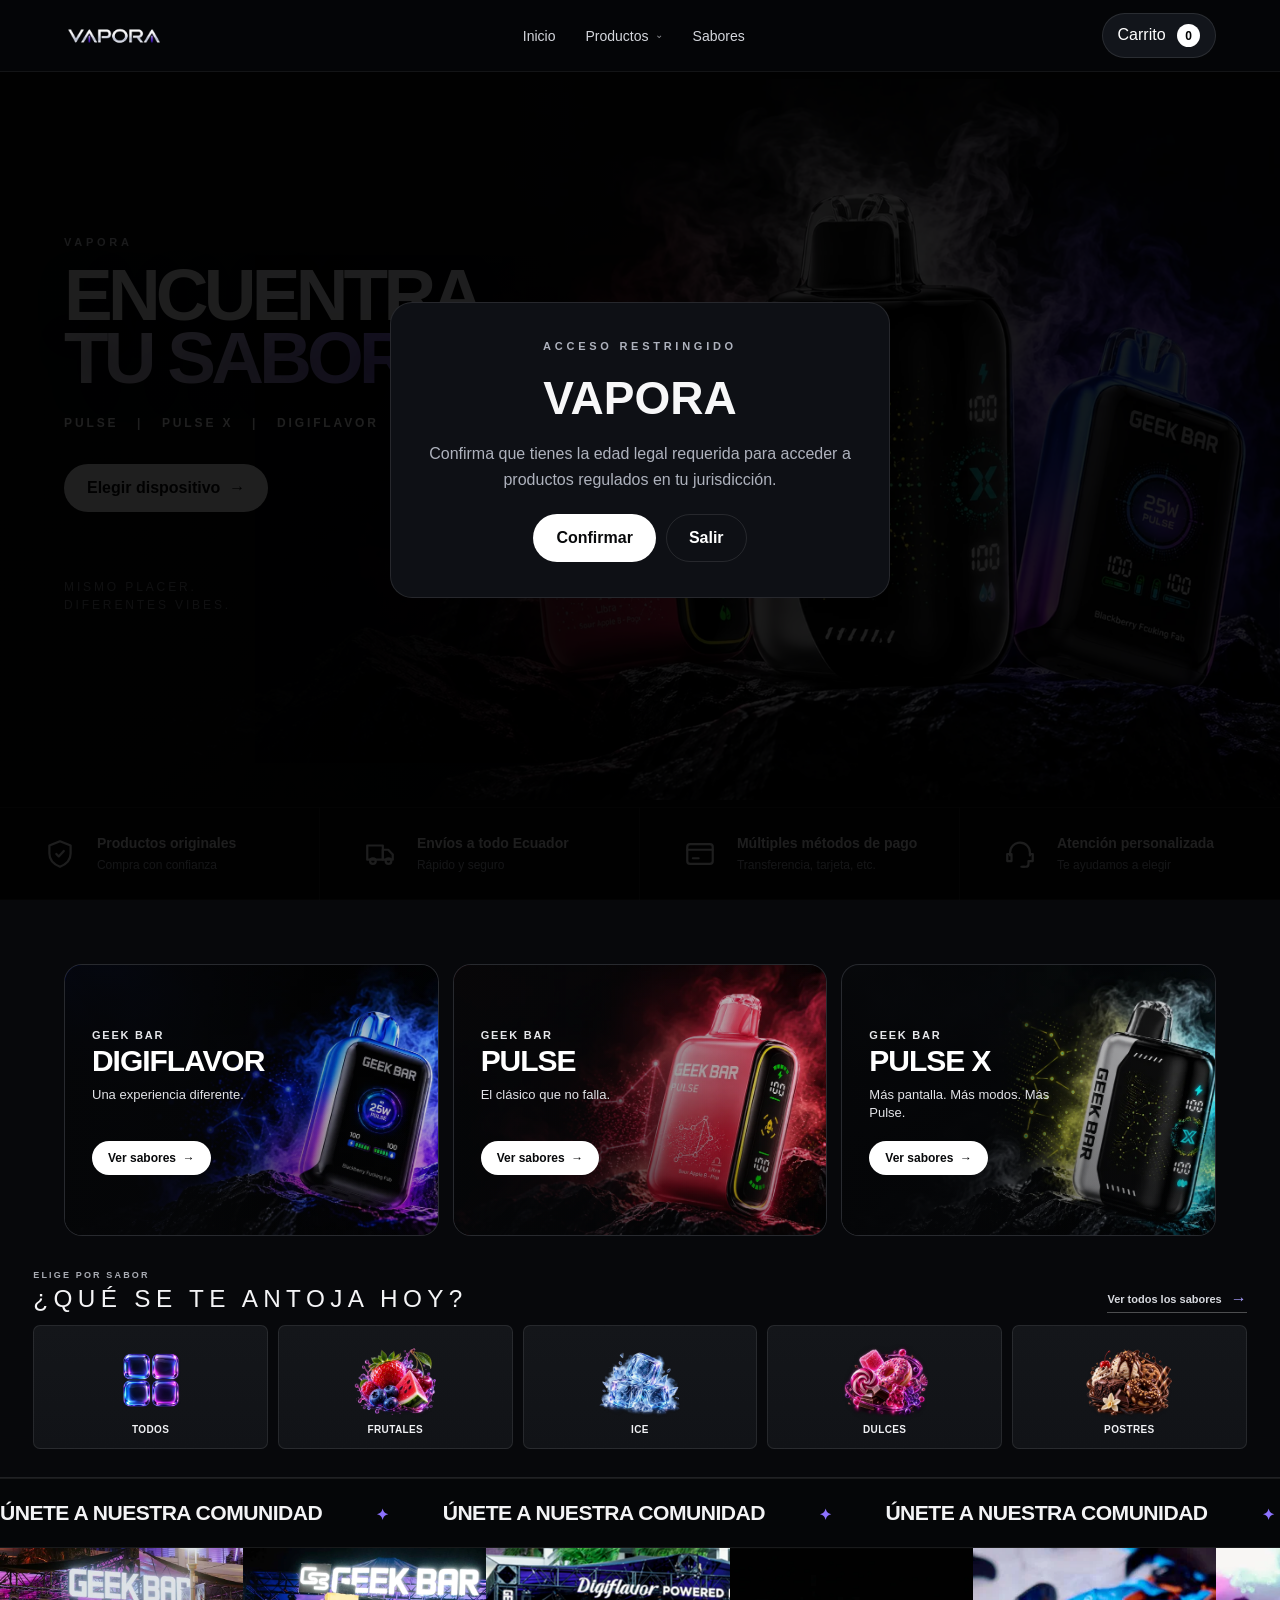
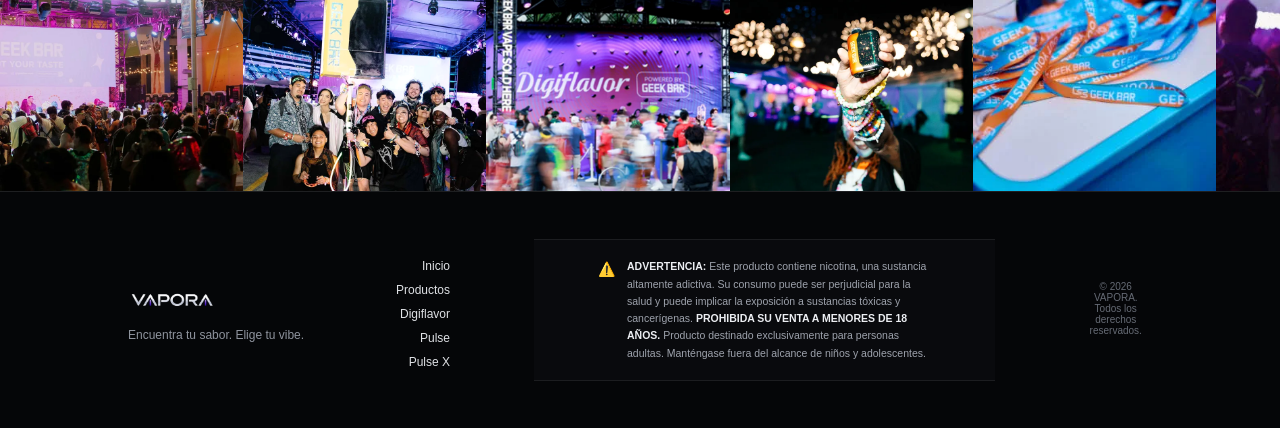
==== commit eff5e76d: "Update index.html" ====
--- a/index.html
+++ b/index.html
@@ -1,44 +1,2106 @@
-<!doctype html>
+<!DOCTYPE html>
 <html lang="es">
 <head>
-<meta charset="utf-8">
-<meta name="viewport" content="width=device-width,initial-scale=1">
-<title>DIGIFLAVOR | VAPORA</title>
-<link rel="icon" type="image/png" href="../favicon.png">
+  <link rel="icon" type="image/png" href="favicon.png">
+<link rel="preload" as="image" href="BANNER.webp" fetchpriority="high">
+<meta charset="UTF-8">
+<meta name="viewport" content="width=device-width, initial-scale=1.0">
+<title>VAPORA</title>
+<meta name="description" content="VAPORA - Pulse, Pulse X y Digiflavor. Encuentra tu sabor.">
+
 <style>
-*{box-sizing:border-box} html{scroll-behavior:smooth} body{margin:0;background:#050608;color:#f7f7f8;font-family:Arial,Helvetica,sans-serif}
-a{color:inherit;text-decoration:none} button{font:inherit}
-header{height:68px;position:sticky;top:0;z-index:20;display:flex;align-items:center;justify-content:space-between;padding:0 4.5vw;background:rgba(6,7,10,.68);border-bottom:1px solid rgba(255,255,255,.10);backdrop-filter:blur(8px) saturate(130%);-webkit-backdrop-filter:blur(8px) saturate(130%)}
-.logo{height:23px;width:auto} nav{display:flex;gap:34px;font-size:13px;color:#d8d9df} nav a:hover{color:white}
-.cart-button{border:1px solid rgba(255,255,255,.14);background:rgba(255,255,255,.055);color:white;border-radius:999px;padding:10px 15px;cursor:pointer}
-.cart-count{display:inline-grid;place-items:center;margin-left:7px;background:white;color:#08090c;border-radius:50%;width:21px;height:21px;font-size:11px;font-weight:800}
-.hero{padding:72px 5vw 48px;border-bottom:1px solid #24262d;position:relative;overflow:hidden}
-.hero:before{content:"";position:absolute;width:520px;height:260px;right:4vw;top:-110px;background:radial-gradient(circle,#38cfff55 0%,transparent 68%);filter:blur(35px);opacity:.45;pointer-events:none}
-.back{font-size:11px;letter-spacing:.16em;color:#9ea1aa;text-transform:uppercase} .hero h1{font-size:clamp(52px,8vw,116px);letter-spacing:-.075em;line-height:.82;margin:28px 0 18px;font-weight:900}
-.hero p{margin:0;color:#c4c6cc;font-size:14px;letter-spacing:.08em} .hero p b{color:white}
-.catalog{padding:34px 4.5vw 80px} .catalog-head{display:flex;justify-content:space-between;align-items:end;margin-bottom:22px}
-.catalog-head p{margin:0;color:#8f929a;font-size:11px;letter-spacing:.14em;text-transform:uppercase} .catalog-head strong{font-size:13px}
-.grid{display:grid;grid-template-columns:repeat(4,minmax(0,1fr));gap:14px}
-.product-card{background:#101216;border:1px solid #292c33;border-radius:12px;overflow:hidden;min-width:0;transition:transform .2s,border-color .2s}
-.product-card:hover{transform:translateY(-3px);border-color:#424650}
-.product-visual{height:225px;position:relative;display:grid;place-items:center;background:radial-gradient(circle at 50% 45%,color-mix(in srgb,#38cfff 22%,transparent),transparent 45%),linear-gradient(155deg,#151820,#090a0d);overflow:hidden}
-.visual-orb{position:absolute;width:105px;height:105px;border-radius:50%;background:#38cfff;filter:blur(55px);opacity:.18}
-.product-visual span{position:relative;text-align:center;font-size:10px;line-height:1.55;letter-spacing:.19em;color:#5e626c}
-.product-info{padding:17px} .eyebrow{font-size:9px;letter-spacing:.13em;color:#737780;margin:0 0 8px}
-.product-info h2{font-size:17px;line-height:1.1;margin:0 0 20px;min-height:38px;text-transform:uppercase}
-.meta{display:flex;justify-content:space-between;gap:10px;align-items:center;margin-bottom:15px} .meta strong{font-size:20px}
-.stock{font-size:9px;color:#9ba0a8;text-align:right} .stock.low{color:#ffb36b}
-.add{width:100%;border:0;border-radius:999px;background:white;color:#07080a;padding:12px 14px;font-size:11px;font-weight:800;display:flex;justify-content:space-between;cursor:pointer} .add:hover{opacity:.88} .add:disabled{opacity:.35;cursor:not-allowed}
-.drawer-overlay{position:fixed;inset:0;background:rgba(0,0,0,.55);opacity:0;pointer-events:none;transition:.25s;z-index:39} .drawer-overlay.open{opacity:1;pointer-events:auto}
-.drawer{position:fixed;right:0;top:0;height:100%;width:min(420px,92vw);background:#0b0c10;border-left:1px solid #292c33;z-index:40;transform:translateX(100%);transition:.28s;padding:22px;display:flex;flex-direction:column} .drawer.open{transform:none}
-.drawer-head{display:flex;justify-content:space-between;align-items:center;border-bottom:1px solid #26282f;padding-bottom:18px} .drawer-head button{background:none;border:0;color:white;font-size:24px;cursor:pointer}
-.cart-items{flex:1;overflow:auto;padding:12px 0} .cart-item{display:flex;justify-content:space-between;gap:12px;padding:14px 0;border-bottom:1px solid #202229} .cart-item strong{font-size:12px;text-transform:uppercase} .cart-item p{font-size:10px;color:#8f929a;margin:5px 0 0}
-.qty{display:flex;align-items:center;gap:8px} .qty button{width:26px;height:26px;border:1px solid #30333b;background:#15171c;color:white;border-radius:50%;cursor:pointer} .qty span{font-size:12px;min-width:14px;text-align:center}
-.cart-footer{border-top:1px solid #292c33;padding-top:17px} .total{display:flex;justify-content:space-between;font-size:18px;margin-bottom:13px} .checkout{width:100%;border:0;border-radius:999px;background:white;color:black;padding:14px;font-weight:800;cursor:pointer}
-.notice{font-size:9px;color:#777b84;line-height:1.5;margin-top:10px}
-@media(max-width:1050px){.grid{grid-template-columns:repeat(3,1fr)}}
-@media(max-width:760px){nav{display:none} .hero{padding-top:48px} .grid{grid-template-columns:repeat(2,1fr)} .product-visual{height:180px}}
-@media(max-width:480px){.grid{grid-template-columns:1fr} .product-visual{height:210px}}
+:root{
+  --bg:#07080b;
+  --panel:#101217;
+  --panel2:#151820;
+  --text:#f7f7f8;
+  --muted:#aeb2bd;
+  --line:rgba(255,255,255,.10);
+  --purple:#9b82ff;
+  --purple2:#d8ccff;
+}
+*{box-sizing:border-box}
+html{scroll-behavior:smooth}
+body{
+  margin:0;
+  background:var(--bg);
+  color:var(--text);
+  font-family:Arial,Helvetica,sans-serif;
+}
+a{color:inherit;text-decoration:none}
+button{font:inherit}
+
+/* HEADER */
+header{
+  height:72px;
+  position:sticky;
+  top:0;
+  z-index:50;
+  display:flex;
+  align-items:center;
+  justify-content:space-between;
+  padding:0 5vw;
+  background:rgba(7,8,11,.88);
+  backdrop-filter:blur(18px);
+  border-bottom:1px solid var(--line);
+}
+.logo{
+  display:flex;
+  align-items:center;
+  text-decoration:none;
+}
+.logo img{
+  display:block;
+  width:auto;
+  height:34px;
+  max-width:190px;
+  object-fit:contain;
+}
+nav{
+  display:flex;
+  align-items:center;
+  gap:30px;
+  font-size:14px;
+  color:#d4d6dc;
+}
+nav a:hover{color:white}
+.cart-button{
+  color:white;
+  background:#12151b;
+  border:1px solid var(--line);
+  border-radius:999px;
+  padding:10px 15px;
+  cursor:pointer;
+}
+.cart-count{
+  display:inline-grid;
+  place-items:center;
+  min-width:23px;
+  height:23px;
+  margin-left:7px;
+  padding:0 6px;
+  border-radius:999px;
+  background:white;
+  color:black;
+  font-size:12px;
+  font-weight:800;
+}
+
+/* HERO AJUSTADO PARA PARECERSE A LA REFERENCIA */
+.hero{
+  position:relative;
+  min-height:calc(100vh - 72px - 92px);
+  height:calc(100vh - 72px - 92px);
+  display:flex;
+  align-items:center;
+  overflow:hidden;
+  border-bottom:1px solid var(--line);
+  background:#050608;
+}
+
+/* La imagen ocupa el hero completo sin zoom agresivo */
+.hero-bg{
+  position:absolute;
+  inset:0;
+  overflow:hidden;
+}
+.hero-bg img{
+  width:100%;
+  height:100%;
+  object-fit:contain;
+  object-position:center right;
+  display:block;
+}
+
+/* Sombra suave solo para asegurar lectura a la izquierda */
+.hero-bg:after{
+  content:"";
+  position:absolute;
+  inset:0;
+  background:
+    linear-gradient(90deg,
+      rgba(5,6,8,.98) 0%,
+      rgba(5,6,8,.92) 24%,
+      rgba(5,6,8,.64) 39%,
+      rgba(5,6,8,.20) 52%,
+      rgba(5,6,8,0) 66%);
+  pointer-events:none;
+}
+
+.hero-content{
+  position:relative;
+  z-index:2;
+  width:42%;
+  max-width:610px;
+  padding-left:5vw;
+  transform:translateY(-8px);
+}
+
+.eyebrow{
+  margin:0 0 16px;
+  font-size:11px;
+  font-weight:800;
+  letter-spacing:.34em;
+  color:#d7d9df;
+}
+
+.hero h1{
+  margin:0;
+  font-size:clamp(54px,5.7vw,88px);
+  line-height:.89;
+  letter-spacing:-.055em;
+  font-weight:800;
+  max-width:600px;
+  text-shadow:0 10px 28px rgba(0,0,0,.35);
+}
+.hero h1 span{
+  background:linear-gradient(90deg,#f8f7ff 0%,#d7c9ff 46%,#9477ff 100%);
+  -webkit-background-clip:text;
+  background-clip:text;
+  color:transparent;
+}
+
+.hero-models{
+  margin:26px 0 0;
+  font-size:12px;
+  font-weight:800;
+  letter-spacing:.24em;
+  color:#fff;
+}
+
+.hero .btn{
+  margin-top:34px;
+}
+
+.hero-note{
+  margin-top:66px;
+  color:#80838b;
+  font-size:12px;
+  line-height:1.55;
+  letter-spacing:.24em;
+  text-transform:uppercase;
+}
+
+/* BUTTON */
+.btn{
+  display:inline-flex;
+  align-items:center;
+  justify-content:center;
+  padding:15px 23px;
+  border-radius:999px;
+  background:white;
+  color:#08090b;
+  font-weight:800;
+  border:0;
+  cursor:pointer;
+}
+
+/* TRUST */
+.trust{
+  display:grid;
+  grid-template-columns:repeat(4,1fr);
+  height:92px;
+  border-bottom:1px solid var(--line);
+}
+.trust-item{
+  min-height:92px;
+  height:92px;
+  padding:18px clamp(22px,3.2vw,52px);
+  border-right:1px solid var(--line);
+  display:flex;
+  flex-direction:row;
+  align-items:center;
+  justify-content:flex-start;
+  gap:18px;
+}
+.trust-item:last-child{border-right:0}
+.trust-icon{
+  width:38px;
+  height:38px;
+  flex:0 0 38px;
+  display:grid;
+  place-items:center;
+  color:#f4f4f6;
+}
+.trust-icon svg{
+  width:34px;
+  height:34px;
+  fill:none;
+  stroke:currentColor;
+  stroke-width:1.55;
+  stroke-linecap:round;
+  stroke-linejoin:round;
+}
+.trust-copy{
+  min-width:0;
+  display:flex;
+  flex-direction:column;
+  justify-content:center;
+}
+.trust-item strong{
+  font-size:14px;
+  line-height:1.25;
+  white-space:nowrap;
+}
+.trust-item span{
+  color:var(--muted);
+  margin-top:5px;
+  font-size:12px;
+  line-height:1.25;
+  white-space:nowrap;
+}
+
+/* SECTIONS */
+section.content{
+  padding:78px 5vw;
+}
+.section-title{
+  margin-bottom:30px;
+}
+.section-title p{
+  margin:0 0 10px;
+  color:#b9bdc7;
+  font-size:11px;
+  font-weight:800;
+  letter-spacing:.32em;
+}
+.section-title h2{
+  margin:0;
+  font-size:clamp(34px,4vw,62px);
+  letter-spacing:-.05em;
+}
+
+/* COLLECTIONS */
+.collections{
+  display:grid;
+  grid-template-columns:repeat(3,1fr);
+  gap:14px;
+}
+
+.collection{
+  position:relative;
+  display:block;
+  text-decoration:none;
+  min-height:270px;
+  overflow:hidden;
+  padding:0;
+  border:1px solid var(--line);
+  border-radius:18px;
+  background:#101217;
+  color:white;
+  text-align:left;
+  cursor:pointer;
+  transition:transform .25s ease,border-color .25s ease,box-shadow .25s ease;
+}
+
+.collection:hover{
+  transform:translateY(-4px);
+  border-color:rgba(255,255,255,.24);
+  box-shadow:0 20px 50px rgba(0,0,0,.32);
+}
+
+.collection-image img{
+  position:absolute;
+  inset:0;
+  width:100%;
+  height:100%;
+  object-fit:cover;
+  object-position:center;
+  display:block;
+  transition:transform .45s ease;
+}
+
+.collection:hover img{
+  transform:scale(1.025);
+}
+
+.collection-shade{
+  position:absolute;
+  inset:0;
+  background:
+    linear-gradient(90deg,
+      rgba(5,6,8,.94) 0%,
+      rgba(5,6,8,.82) 34%,
+      rgba(5,6,8,.42) 58%,
+      rgba(5,6,8,.08) 100%),
+    linear-gradient(0deg,rgba(5,6,8,.32),transparent 55%);
+}
+
+.collection-copy{
+  position:relative;
+  z-index:2;
+  width:58%;
+  min-height:270px;
+  padding:31px 0 27px 27px;
+  display:flex;
+  flex-direction:column;
+  align-items:flex-start;
+  justify-content:center;
+}
+
+.collection small{
+  display:block;
+  margin-bottom:5px;
+  color:#e6e7eb;
+  letter-spacing:.16em;
+  font-size:11px;
+  font-weight:700;
+}
+
+.collection strong{
+  display:block;
+  margin:0 0 10px;
+  font-size:30px;
+  line-height:1;
+  letter-spacing:-.035em;
+}
+
+.collection p{
+  margin:0;
+  min-height:35px;
+  color:#e2e3e7;
+  font-size:13px;
+  line-height:1.35;
+}
+
+.collection-cta{
+  display:inline-flex;
+  align-items:center;
+  justify-content:center;
+  margin-top:20px;
+  padding:10px 16px;
+  border-radius:999px;
+  background:#fff;
+  color:#08090b;
+  font-size:12px;
+  font-weight:800;
+}
+
+.content#productos{
+  padding-bottom:72px;
+  border-bottom:0;
+}
+
+/* PRODUCTS */
+.products-head{
+  display:flex;
+  align-items:flex-end;
+  justify-content:space-between;
+  gap:30px;
+  margin-bottom:28px;
+}
+.filters{
+  display:flex;
+  flex-wrap:wrap;
+  gap:8px;
+}
+.filter{
+  padding:10px 15px;
+  border-radius:999px;
+  border:1px solid var(--line);
+  background:transparent;
+  color:#d3d5db;
+  cursor:pointer;
+}
+.filter.active{
+  background:white;
+  color:black;
+}
+.product-grid{
+  display:grid;
+  grid-template-columns:repeat(4,1fr);
+  gap:14px;
+}
+.product{
+  overflow:hidden;
+  border:1px solid var(--line);
+  border-radius:18px;
+  background:#101217;
+}
+.product-visual{
+  height:230px;
+  display:grid;
+  place-items:center;
+  background:
+    radial-gradient(circle at 50% 40%,rgba(155,130,255,.18),transparent 35%),
+    #0b0d11;
+}
+.fake-device{
+  width:92px;
+  height:165px;
+  border-radius:25px;
+  display:grid;
+  place-items:center;
+  padding:10px;
+  text-align:center;
+  color:white;
+  font-size:11px;
+  font-weight:800;
+  letter-spacing:.07em;
+  box-shadow:0 25px 50px rgba(0,0,0,.45);
+  transform:rotate(-4deg);
+}
+.product-info{padding:18px}
+.product-info h3{
+  margin:0;
+  font-size:16px;
+}
+.product-info .model{
+  margin:6px 0 18px;
+  color:var(--muted);
+  font-size:13px;
+}
+.product-bottom{
+  display:flex;
+  align-items:center;
+  justify-content:space-between;
+}
+.add{
+  width:42px;
+  height:42px;
+  border-radius:13px;
+  border:1px solid var(--line);
+  background:#1a1d24;
+  color:white;
+  font-size:20px;
+  cursor:pointer;
+}
+
+/* ABOUT */
+.about{
+  display:grid;
+  grid-template-columns:1fr 1fr;
+  gap:60px;
+  align-items:center;
+  padding:78px 5vw;
+  border-top:1px solid var(--line);
+  border-bottom:1px solid var(--line);
+  background:linear-gradient(135deg,rgba(255,255,255,.035),transparent);
+}
+.about h2{
+  margin:0;
+  font-size:clamp(38px,4vw,64px);
+  line-height:1;
+  letter-spacing:-.05em;
+}
+.about h2 span{color:var(--purple)}
+.about>p{
+  color:var(--muted);
+  line-height:1.8;
+  max-width:620px;
+}
+
+/* FOOTER */
+.footer-logo img{
+  display:block;
+  width:auto;
+  height:30px;
+  max-width:180px;
+  object-fit:contain;
+}
+
+footer{
+  min-height:100px;
+  display:flex;
+  align-items:center;
+  justify-content:space-between;
+  gap:20px;
+  padding:30px 5vw;
+  color:#9fa3ad;
+  font-size:13px;
+  border-top:1px solid var(--line);
+}
+
+/* CART */
+.overlay{
+  position:fixed;
+  inset:0;
+  z-index:70;
+  background:rgba(0,0,0,.65);
+  opacity:0;
+  pointer-events:none;
+  transition:.2s;
+}
+.overlay.show{
+  opacity:1;
+  pointer-events:auto;
+}
+.drawer{
+  position:fixed;
+  top:0;
+  right:0;
+  z-index:80;
+  width:min(440px,100%);
+  height:100vh;
+  display:flex;
+  flex-direction:column;
+  padding:25px;
+  background:#0c0e12;
+  border-left:1px solid var(--line);
+  transform:translateX(100%);
+  transition:.25s;
+}
+.drawer.open{transform:translateX(0)}
+.drawer-head{
+  display:flex;
+  justify-content:space-between;
+  align-items:center;
+  padding-bottom:18px;
+  border-bottom:1px solid var(--line);
+}
+.drawer-head h2{margin:0;font-size:32px}
+.close{
+  border:0;
+  background:none;
+  color:white;
+  font-size:32px;
+  cursor:pointer;
+}
+.cart-items{
+  flex:1;
+  overflow:auto;
+  padding:15px 0;
+}
+.cart-item{
+  display:grid;
+  grid-template-columns:1fr auto;
+  gap:12px;
+  padding:15px 0;
+  border-bottom:1px solid var(--line);
+}
+.cart-item p{
+  margin:5px 0 0;
+  color:var(--muted);
+  font-size:12px;
+}
+.qty{
+  display:flex;
+  align-items:center;
+  gap:8px;
+}
+.qty button{
+  width:29px;
+  height:29px;
+  border:1px solid var(--line);
+  border-radius:8px;
+  background:#171a21;
+  color:white;
+  cursor:pointer;
+}
+.drawer-footer{
+  padding-top:18px;
+  border-top:1px solid var(--line);
+}
+.total{
+  display:flex;
+  justify-content:space-between;
+  margin-bottom:16px;
+  font-size:18px;
+}
+.checkout{
+  width:100%;
+  padding:15px;
+  border:0;
+  border-radius:999px;
+  background:linear-gradient(90deg,#a58cff,#fff);
+  color:#08090b;
+  font-weight:800;
+  cursor:pointer;
+}
+.note{
+  color:#8f939e;
+  text-align:center;
+  font-size:11px;
+  line-height:1.5;
+}
+
+/* AGE MODAL */
+.age-modal{
+  position:fixed;
+  inset:0;
+  z-index:100;
+  display:none;
+  place-items:center;
+  padding:20px;
+  background:rgba(0,0,0,.88);
+}
+.age-modal.show{display:grid}
+.age-box{
+  width:min(500px,100%);
+  padding:35px;
+  border:1px solid var(--line);
+  border-radius:22px;
+  background:#0e1015;
+  text-align:center;
+}
+.age-box h2{
+  margin:0 0 15px;
+  font-size:46px;
+}
+.age-box p{
+  color:#aeb2bd;
+  line-height:1.6;
+}
+.age-actions{
+  display:flex;
+  justify-content:center;
+  gap:10px;
+  margin-top:22px;
+}
+.secondary{
+  padding:14px 22px;
+  border:1px solid var(--line);
+  border-radius:999px;
+  background:transparent;
+  color:white;
+  font-weight:700;
+  cursor:pointer;
+}
+
+/* RESPONSIVE */
+@media(max-width:1100px){
+  nav{display:none}
+  .hero{
+    min-height:530px;
+    height:auto;
+  }
+  .trust{height:auto}
+  .trust-item{height:auto;min-height:92px}
+  .trust-item strong,.trust-item span{white-space:normal}
+  .hero-content{width:48%}
+  .hero h1{font-size:clamp(52px,6vw,76px)}
+  .hero-note{margin-top:48px}
+  .trust{grid-template-columns:repeat(2,1fr)}
+  .collections{grid-template-columns:1fr}
+  .collection,.collection-copy{min-height:235px}
+  .collection-copy{width:62%}
+  .product-grid{grid-template-columns:repeat(2,1fr)}
+  .about{grid-template-columns:1fr}
+}
+
+@media(max-width:760px){
+  header{height:64px}
+  .logo img{height:28px;max-width:155px}
+  .hero{
+    min-height:720px;
+    align-items:flex-end;
+  }
+
+  .hero-bg img{
+    object-fit:cover;
+    object-position:72% center;
+  }
+
+  .hero-bg:after{
+    background:linear-gradient(180deg,
+      rgba(5,6,8,.08) 0%,
+      rgba(5,6,8,.22) 38%,
+      rgba(5,6,8,.86) 66%,
+      rgba(5,6,8,1) 100%);
+  }
+
+  .hero-content{
+    width:100%;
+    max-width:none;
+    padding:0 24px 48px;
+    transform:none;
+  }
+
+  .hero h1{
+    font-size:clamp(50px,15vw,78px);
+  }
+
+  .hero-models{
+    font-size:11px;
+  }
+
+  .hero-note{
+    margin-top:34px;
+  }
+
+  .trust{grid-template-columns:1fr}
+  .trust-item{border-right:0;border-bottom:1px solid var(--line)}
+  section.content{padding:60px 24px}
+  .products-head{align-items:flex-start;flex-direction:column}
+  .product-grid{grid-template-columns:1fr}
+  .about{padding:60px 24px}
+  footer{flex-direction:column;align-items:flex-start}
+}
+
+.site-footer{
+  margin-top:0;
+  border-top:1px solid var(--line);
+  background:#050608;
+}
+.footer-top{
+  display:grid;
+  grid-template-columns:1.35fr .8fr .9fr 1.1fr;
+  gap:56px;
+  padding:48px 5vw 42px;
+  align-items:start;
+}
+.footer-brand img{
+  display:block;
+  width:auto;
+  height:31px;
+  max-width:180px;
+  object-fit:contain;
+}
+.footer-brand p{
+  margin:14px 0 0;
+  color:#8e929c;
+  font-size:12px;
+  line-height:1.45;
+}
+.footer-group,
+.footer-legal{
+  display:flex;
+  flex-direction:column;
+  align-items:flex-start;
+  gap:10px;
+}
+.footer-title{
+  margin-bottom:4px;
+  color:#707580;
+  font-size:10px;
+  font-weight:800;
+  letter-spacing:.22em;
+}
+.footer-group a{
+  color:#f0f1f3;
+  text-decoration:none;
+  font-size:12px;
+  line-height:1.3;
+  transition:opacity .2s ease;
+}
+.footer-group a:hover{opacity:.65}
+.footer-legal{
+  color:#8e929c;
+  font-size:11px;
+  line-height:1.45;
+}
+.footer-legal p{
+  margin:0;
+}
+.nicotine-warning{
+  display:flex;
+  align-items:flex-start;
+  gap:14px;
+  padding:20px 5vw 22px;
+  border-top:1px solid var(--line);
+  background:#090a0d;
+}
+.warning-icon{
+  flex:0 0 auto;
+  font-size:15px;
+  line-height:1.45;
+}
+.nicotine-warning p{
+  margin:0;
+  max-width:1300px;
+  color:#969aa4;
+  font-size:10.5px;
+  line-height:1.65;
+}
+.nicotine-warning strong{
+  color:#dfe1e5;
+  font-weight:800;
+}
+@media(max-width:900px){
+  .footer-top{
+    grid-template-columns:1.3fr 1fr 1fr;
+    gap:34px;
+  }
+  .footer-legal{
+    grid-column:1/-1;
+    padding-top:6px;
+    flex-direction:row;
+    justify-content:space-between;
+    width:100%;
+  }
+}
+@media(max-width:620px){
+  .footer-top{
+    grid-template-columns:1fr 1fr;
+    gap:28px 22px;
+    padding:36px 24px 30px;
+  }
+  .footer-brand{
+    grid-column:1/-1;
+  }
+  .footer-legal{
+    grid-column:1/-1;
+    flex-direction:column;
+    gap:8px;
+  }
+  .nicotine-warning{
+    padding:18px 24px 20px;
+  }
+  .nicotine-warning p{
+    font-size:10px;
+  }
+}
+
+
+/* ===== VAPORA FOOTER FINAL ===== */
+.vapora-footer{
+  width:100%;
+  border-top:1px solid rgba(255,255,255,.10);
+  background:#050608;
+  color:#fff;
+}
+.vapora-footer-main{
+  max-width:1440px;
+  margin:0 auto;
+  padding:38px 5vw 30px;
+  display:flex;
+  align-items:center;
+  justify-content:space-between;
+  gap:48px;
+}
+.vapora-footer-brand{
+  min-width:220px;
+}
+.vapora-footer-brand img{
+  display:block;
+  height:30px;
+  width:auto;
+  max-width:180px;
+  object-fit:contain;
+}
+.vapora-footer-brand p{
+  margin:11px 0 0;
+  color:#8f949e;
+  font-size:12px;
+  line-height:1.5;
+}
+.vapora-footer-nav{
+  display:flex;
+  align-items:center;
+  justify-content:flex-end;
+  flex-wrap:wrap;
+  gap:12px 28px;
+}
+.vapora-footer-nav a{
+  color:#dfe1e5;
+  text-decoration:none;
+  font-size:12px;
+  line-height:1;
+}
+.vapora-footer-nav a:hover{
+  color:#fff;
+}
+.vapora-warning{
+  width:100%;
+  padding:18px 5vw;
+  border-top:1px solid rgba(255,255,255,.08);
+  border-bottom:1px solid rgba(255,255,255,.08);
+  background:#090a0d;
+  display:flex;
+  align-items:flex-start;
+  justify-content:center;
+  gap:12px;
+}
+.vapora-warning-icon{
+  flex:0 0 auto;
+  font-size:14px;
+  line-height:1.6;
+}
+.vapora-warning p{
+  margin:0;
+  max-width:1200px;
+  color:#9ea3ad;
+  font-size:10.5px;
+  line-height:1.65;
+  text-align:left;
+}
+.vapora-warning strong{
+  color:#eceef2;
+  font-weight:800;
+}
+.vapora-footer-bottom{
+  max-width:1440px;
+  margin:0 auto;
+  padding:16px 5vw 20px;
+  display:flex;
+  align-items:center;
+  justify-content:center;
+  text-align:center;
+  color:#666b75;
+  font-size:10px;
+}
+@media(max-width:760px){
+  .vapora-footer-main{
+    padding:32px 24px 26px;
+    flex-direction:column;
+    align-items:flex-start;
+    gap:24px;
+  }
+  .vapora-footer-nav{
+    justify-content:flex-start;
+    gap:14px 22px;
+  }
+  .vapora-warning{
+    padding:18px 24px;
+  }
+  .vapora-footer-bottom{
+    padding:16px 24px 20px;
+    align-items:center;
+    justify-content:center;
+    text-align:center;
+  }
+}
+
+
+/* ===== COMMUNITY MARQUEE ===== */
+.community-strip{
+  width:100%;
+  overflow:hidden;
+  background:#050608;
+  border-top:1px solid rgba(255,255,255,.08);
+}
+.community-title-marquee{
+  overflow:hidden;
+  border-bottom:1px solid rgba(255,255,255,.08);
+}
+.community-title-track{
+  width:max-content;
+  display:flex;
+  align-items:center;
+  gap:54px;
+  padding:22px 0;
+  animation:vaporaTitleMove 28s linear infinite;
+}
+.community-title-track span{
+  flex:0 0 auto;
+  color:#f3f3f5;
+  font-size:clamp(18px,1.65vw,28px);
+  font-weight:800;
+  letter-spacing:-.025em;
+  white-space:nowrap;
+}
+.community-title-track span::after{
+  content:"✦";
+  margin-left:54px;
+  color:#8d72ff;
+  font-size:.72em;
+}
+.community-gallery{
+  width:100%;
+  overflow:hidden;
+}
+.community-track{
+  width:max-content;
+  display:flex;
+  will-change:transform;
+  animation:vaporaGalleryMove 42s linear infinite;
+}
+.community-group{
+  flex:0 0 auto;
+  display:flex;
+  gap:0;
+}
+.community-group img{
+  display:block;
+  width:clamp(220px,19vw,310px);
+  height:clamp(220px,19vw,310px);
+  object-fit:cover;
+  flex:0 0 auto;
+  filter:saturate(.98) contrast(1.02);
+}
+.community-gallery:hover .community-track{
+  animation-play-state:paused;
+}
+@keyframes vaporaGalleryMove{
+  from{transform:translateX(0)}
+  to{transform:translateX(-50%)}
+}
+@keyframes vaporaTitleMove{
+  from{transform:translateX(0)}
+  to{transform:translateX(-25%)}
+}
+@media(max-width:760px){
+  .community-title-track{
+    gap:34px;
+    padding:17px 0;
+  }
+  .community-title-track span::after{
+    margin-left:34px;
+  }
+  .community-group img{
+    width:240px;
+    height:240px;
+  }
+}
+@media(prefers-reduced-motion:reduce){
+  .community-track,
+  .community-title-track{
+    animation:none;
+  }
+}
+
+
+/* ===== FLAVOR EXPLORER ===== */
+.flavor-explorer{
+  padding:58px 5vw 62px;
+  background:
+    radial-gradient(circle at 50% -25%,rgba(122,92,255,.12),transparent 44%),
+    #07080b;
+  border-bottom:1px solid var(--line);
+}
+.flavor-heading{
+  display:flex;
+  align-items:flex-end;
+  justify-content:space-between;
+  gap:32px;
+  margin-bottom:26px;
+}
+.flavor-heading p{
+  margin:0 0 10px;
+  color:#a6a9b2;
+  font-size:11px;
+  font-weight:800;
+  letter-spacing:.28em;
+}
+.flavor-heading h2{
+  margin:0;
+  color:#f5f5f7;
+  font-size:clamp(36px,4vw,62px);
+  line-height:.98;
+  letter-spacing:-.045em;
+}
+.flavor-all-link{
+  display:inline-flex;
+  align-items:center;
+  gap:10px;
+  padding-bottom:7px;
+  border-bottom:1px solid rgba(255,255,255,.28);
+  color:#d7d9df;
+  text-decoration:none;
+  font-size:12px;
+  font-weight:700;
+  white-space:nowrap;
+}
+.flavor-all-link span{
+  color:#9c84ff;
+  font-size:18px;
+  line-height:1;
+}
+.flavor-grid{
+  display:grid;
+  grid-template-columns:repeat(5,minmax(0,1fr));
+  gap:12px;
+}
+.flavor-card{
+  position:relative;
+  min-height:208px;
+  padding:16px 14px 18px;
+  overflow:hidden;
+  border:1px solid rgba(255,255,255,.11);
+  border-radius:16px;
+  background:
+    linear-gradient(180deg,rgba(22,24,30,.96),rgba(11,12,16,.96));
+  color:#fff;
+  cursor:pointer;
+  display:flex;
+  flex-direction:column;
+  align-items:center;
+  justify-content:flex-end;
+  transition:
+    transform .25s ease,
+    border-color .25s ease,
+    box-shadow .25s ease,
+    background .25s ease;
+}
+.flavor-card::before{
+  content:"";
+  position:absolute;
+  inset:-35% 10% 34%;
+  background:radial-gradient(circle,rgba(122,91,255,.17),transparent 68%);
+  opacity:0;
+  transition:opacity .25s ease;
+}
+.flavor-card:hover{
+  transform:translateY(-5px);
+  border-color:rgba(155,128,255,.48);
+  box-shadow:0 20px 45px rgba(0,0,0,.30),0 0 28px rgba(119,83,255,.10);
+}
+.flavor-card:hover::before{
+  opacity:1;
+}
+.flavor-icon-wrap{
+  position:relative;
+  z-index:1;
+  width:100%;
+  height:145px;
+  display:grid;
+  place-items:center;
+  margin-bottom:4px;
+}
+.flavor-icon-wrap img{
+  display:block;
+  width:150px;
+  height:150px;
+  max-width:90%;
+  object-fit:contain;
+  filter:drop-shadow(0 12px 18px rgba(0,0,0,.36));
+  transition:transform .3s ease,filter .3s ease;
+}
+.flavor-card:hover .flavor-icon-wrap img{
+  transform:scale(1.055);
+  filter:drop-shadow(0 14px 22px rgba(76,49,170,.28));
+}
+.flavor-card span{
+  position:relative;
+  z-index:1;
+  color:#f0f1f4;
+  font-size:11px;
+  font-weight:800;
+  letter-spacing:.20em;
+}
+.flavor-note{
+  margin:18px 0 0;
+  color:#666b75;
+  font-size:10px;
+  letter-spacing:.08em;
+}
+@media(max-width:1000px){
+  .flavor-grid{
+    grid-template-columns:repeat(3,minmax(0,1fr));
+  }
+}
+@media(max-width:680px){
+  .flavor-explorer{
+    padding:44px 24px 48px;
+  }
+  .flavor-heading{
+    align-items:flex-start;
+    flex-direction:column;
+    gap:18px;
+  }
+  .flavor-grid{
+    grid-template-columns:repeat(2,minmax(0,1fr));
+  }
+  .flavor-card{
+    min-height:190px;
+  }
+  .flavor-icon-wrap{
+    height:132px;
+  }
+  .flavor-icon-wrap img{
+    width:138px;
+    height:138px;
+  }
+}
+
+
+/* ===== FLAVOR EXPLORER COMPACT ===== */
+.flavor-explorer{
+  padding:34px 2.6vw 38px;
+  background:#07080b;
+  border-bottom:1px solid var(--line);
+}
+.flavor-heading{
+  display:flex;
+  align-items:flex-end;
+  justify-content:space-between;
+  gap:24px;
+  margin-bottom:14px;
+}
+.flavor-heading p{
+  margin:0 0 7px;
+  color:#a8abb3;
+  font-size:10px;
+  font-weight:800;
+  letter-spacing:.30em;
+}
+.flavor-heading h2{
+  margin:0;
+  color:#f4f4f6;
+  font-size:clamp(25px,2.3vw,36px);
+  line-height:1;
+  letter-spacing:.01em;
+  font-weight:600;
+}
+.flavor-all-link{
+  display:inline-flex;
+  align-items:center;
+  gap:9px;
+  padding-bottom:5px;
+  color:#d7d9df;
+  text-decoration:none;
+  font-size:11px;
+  font-weight:700;
+  white-space:nowrap;
+}
+.flavor-all-link span{
+  color:#aaa0ff;
+  font-size:16px;
+  line-height:1;
+}
+.flavor-grid{
+  display:grid;
+  grid-template-columns:repeat(5,minmax(0,1fr));
+  gap:10px;
+}
+.flavor-card{
+  position:relative;
+  height:112px;
+  padding:10px 8px 9px;
+  overflow:hidden;
+  border:1px solid rgba(255,255,255,.09);
+  border-radius:7px;
+  background:linear-gradient(180deg,#14161a 0%,#111317 100%);
+  color:#fff;
+  cursor:pointer;
+  display:flex;
+  flex-direction:column;
+  align-items:center;
+  justify-content:center;
+  transition:transform .2s ease,border-color .2s ease,background .2s ease;
+}
+.flavor-card:hover{
+  transform:translateY(-2px);
+  border-color:rgba(255,255,255,.18);
+  background:linear-gradient(180deg,#181a1f 0%,#121419 100%);
+}
+.flavor-icon-wrap{
+  width:100%;
+  height:70px;
+  display:grid;
+  place-items:center;
+  margin:0 0 2px;
+}
+.flavor-icon-wrap img{
+  display:block;
+  width:66px;
+  height:66px;
+  object-fit:contain;
+  filter:none;
+  transition:transform .2s ease;
+}
+.flavor-card:hover .flavor-icon-wrap img{
+  transform:scale(1.04);
+}
+.flavor-card span{
+  color:#f0f1f4;
+  font-size:10px;
+  font-weight:700;
+  letter-spacing:0;
+}
+.flavor-note{
+  display:none;
+}
+@media(max-width:900px){
+  .flavor-grid{
+    grid-template-columns:repeat(3,minmax(0,1fr));
+  }
+}
+@media(max-width:620px){
+  .flavor-explorer{
+    padding:28px 18px 32px;
+  }
+  .flavor-heading{
+    align-items:flex-start;
+    flex-direction:column;
+    gap:10px;
+  }
+  .flavor-grid{
+    grid-template-columns:repeat(2,minmax(0,1fr));
+  }
+  .flavor-card{
+    height:108px;
+  }
+}
+
+
+/* Ajuste solicitado: 3 líneas primero, categorías inmediatamente debajo */
+.flavor-explorer{padding-top:24px!important;padding-bottom:34px!important;}
+
+
+/* ===== AJUSTE FINAL: CATEGORÍAS COMPACTAS ===== */
+
+/* Menos aire alrededor de las tres tarjetas */
+.content#productos{
+  padding-top:34px !important;
+  padding-bottom:20px !important;
+}
+
+/* Categorías inmediatamente después de las tres líneas */
+.flavor-explorer{
+  padding:14px 2.6vw 28px !important;
+  margin:0 !important;
+}
+
+/* Encabezado compacto, como la referencia */
+.flavor-heading{
+  margin-bottom:12px !important;
+}
+.flavor-heading p{
+  margin-bottom:5px !important;
+  font-size:9px !important;
+}
+.flavor-heading h2{
+  font-size:clamp(25px,2.2vw,34px) !important;
+}
+
+/* Tarjetas bastante más bajas */
+.flavor-grid{
+  gap:10px !important;
+}
+.flavor-card{
+  height:124px !important;
+  min-height:124px !important;
+  padding:8px 8px 10px !important;
+  border-radius:7px !important;
+  justify-content:center !important;
+}
+
+/* Icono protagonista sin agrandar la tarjeta */
+.flavor-icon-wrap{
+  width:100% !important;
+  height:86px !important;
+  margin:0 0 1px !important;
+}
+.flavor-icon-wrap img{
+  width:92px !important;
+  height:92px !important;
+  max-width:none !important;
+  object-fit:contain !important;
+}
+
+/* TODOS es más geométrico, visualmente necesita apenas menos escala */
+.flavor-card[data-category="todos"] .flavor-icon-wrap img{
+  width:78px !important;
+  height:78px !important;
+}
+
+.flavor-card span{
+  font-size:10px !important;
+  letter-spacing:.04em !important;
+}
+
+/* El bloque no debe crear espacio extra debajo */
+.flavor-note{
+  display:none !important;
+}
+
+@media(max-width:900px){
+  .content#productos{
+    padding-bottom:18px !important;
+  }
+  .flavor-explorer{
+    padding-top:12px !important;
+  }
+}
+@media(max-width:620px){
+  .flavor-card{
+    height:118px !important;
+    min-height:118px !important;
+  }
+  .flavor-icon-wrap{
+    height:80px !important;
+  }
+  .flavor-icon-wrap img{
+    width:84px !important;
+    height:84px !important;
+  }
+}
+
+
+/* ===== TIPOGRAFÍA VAPORA ===== */
+:root{
+  --font-display:"Arial Black","Avenir Next Heavy","Helvetica Neue",Arial,sans-serif;
+  --font-editorial:"Trebuchet MS","Avenir Next","Segoe UI",Arial,sans-serif;
+}
+
+/* Hero principal */
+.hero h1{
+  font-family:var(--font-display) !important;
+  font-weight:900 !important;
+  letter-spacing:-.065em !important;
+  line-height:.86 !important;
+  text-transform:uppercase;
+}
+
+/* Título de categorías */
+.flavor-heading h2{
+  font-family:var(--font-editorial) !important;
+  font-weight:700 !important;
+  letter-spacing:-.035em !important;
+}
+
+/* Eyebrows / subtítulos pequeños */
+.hero-kicker,
+.flavor-heading p,
+.content .eyebrow,
+.section-kicker{
+  font-family:var(--font-editorial) !important;
+  font-weight:700 !important;
+  letter-spacing:.24em !important;
+}
+
+
+/* ===== TÍTULO SABORES: ESTILO TRACKED EDITORIAL ===== */
+.flavor-heading h2{
+  font-family:"Avenir Next","Montserrat","Century Gothic","Trebuchet MS",Arial,sans-serif !important;
+  font-size:clamp(20px,1.9vw,29px) !important;
+  font-weight:500 !important;
+  text-transform:uppercase !important;
+  letter-spacing:.22em !important;
+  line-height:1.15 !important;
+  white-space:nowrap;
+}
+
+
+/* ===== HEADER GLASS AL HACER SCROLL ===== */
+header{
+  transition:
+    background-color .32s ease,
+    backdrop-filter .32s ease,
+    -webkit-backdrop-filter .32s ease,
+    border-color .32s ease,
+    box-shadow .32s ease !important;
+}
+
+header.header-scrolled{
+  background:rgba(7,8,11,.66) !important;
+  -webkit-backdrop-filter:blur(18px) saturate(135%);
+  backdrop-filter:blur(18px) saturate(135%);
+  border-bottom-color:rgba(255,255,255,.10) !important;
+  box-shadow:0 10px 32px rgba(0,0,0,.18);
+}
+
+
+/* ===== VAPORA LIQUID GLASS HEADER ===== */
+header{
+  position:sticky;
+  top:0;
+  z-index:1000;
+  isolation:isolate;
+  overflow:hidden;
+  background:rgba(5,6,8,.94) !important;
+  border-bottom:1px solid rgba(255,255,255,.07) !important;
+  transition:
+    background .35s ease,
+    border-color .35s ease,
+    box-shadow .35s ease,
+    transform .35s ease;
+}
+
+header::before{
+  content:"";
+  position:absolute;
+  inset:-1px;
+  z-index:-2;
+  pointer-events:none;
+  opacity:0;
+  background:
+    radial-gradient(80% 140% at var(--glass-x,50%) -10%,
+      rgba(255,255,255,.22) 0%,
+      rgba(255,255,255,.08) 16%,
+      transparent 45%),
+    linear-gradient(115deg,
+      rgba(155,126,255,.10),
+      rgba(89,222,255,.05) 36%,
+      rgba(255,255,255,.06) 54%,
+      rgba(255,111,207,.06) 72%,
+      transparent 100%);
+  filter:blur(14px);
+  transform:scale(1.03);
+  transition:opacity .35s ease;
+}
+
+header::after{
+  content:"";
+  position:absolute;
+  inset:0;
+  z-index:-1;
+  pointer-events:none;
+  opacity:0;
+  background:
+    linear-gradient(180deg,
+      rgba(255,255,255,.12) 0%,
+      rgba(255,255,255,.025) 18%,
+      rgba(255,255,255,.015) 70%,
+      rgba(255,255,255,.06) 100%);
+  box-shadow:
+    inset 0 1px 0 rgba(255,255,255,.20),
+    inset 0 -1px 0 rgba(255,255,255,.06);
+  transition:opacity .35s ease;
+}
+
+header.header-scrolled{
+  background:linear-gradient(
+    180deg,
+    rgba(12,13,17,.56) 0%,
+    rgba(7,8,12,.46) 100%
+  ) !important;
+  -webkit-backdrop-filter:
+    blur(24px)
+    saturate(165%)
+    contrast(108%);
+  backdrop-filter:
+    blur(24px)
+    saturate(165%)
+    contrast(108%);
+  border-bottom-color:rgba(255,255,255,.14) !important;
+  box-shadow:
+    0 14px 38px rgba(0,0,0,.22),
+    inset 0 1px 0 rgba(255,255,255,.05);
+}
+
+header.header-scrolled::before,
+header.header-scrolled::after{
+  opacity:1;
+}
+
+header.header-scrolled .logo img,
+header.header-scrolled nav a,
+header.header-scrolled .cart-btn{
+  position:relative;
+  z-index:2;
+}
+
+header.header-scrolled .cart-btn{
+  background:linear-gradient(
+    180deg,
+    rgba(255,255,255,.08),
+    rgba(255,255,255,.035)
+  ) !important;
+  border-color:rgba(255,255,255,.16) !important;
+  box-shadow:
+    inset 0 1px 0 rgba(255,255,255,.10),
+    0 8px 20px rgba(0,0,0,.14);
+  -webkit-backdrop-filter:blur(14px);
+  backdrop-filter:blur(14px);
+}
+
+/* brillo líquido que cruza sutilmente */
+header .liquid-glass-sheen{
+  position:absolute;
+  top:-35%;
+  left:var(--sheen-left,-18%);
+  width:22%;
+  height:170%;
+  z-index:1;
+  pointer-events:none;
+  opacity:0;
+  transform:rotate(14deg);
+  background:linear-gradient(
+    90deg,
+    transparent 0%,
+    rgba(255,255,255,.03) 20%,
+    rgba(255,255,255,.16) 49%,
+    rgba(255,255,255,.035) 78%,
+    transparent 100%
+  );
+  filter:blur(8px);
+  transition:opacity .28s ease;
+}
+
+header.header-scrolled .liquid-glass-sheen{
+  opacity:.65;
+}
+
+@media (prefers-reduced-motion:reduce){
+  header,
+  header::before,
+  header::after,
+  header .liquid-glass-sheen{
+    transition:none !important;
+  }
+}
+
+
+/* ===== VAPORA LIQUID GLASS — EXPERIMENTAL ===== */
+header{
+  --mx:50%;
+  --my:50%;
+  --scroll-glow:.35;
+  position:sticky;
+  top:0;
+  z-index:1000;
+  isolation:isolate;
+  overflow:hidden;
+  background:rgba(5,6,8,.96) !important;
+  border-bottom:1px solid rgba(255,255,255,.06) !important;
+  transition:background .35s ease,border-color .35s ease,box-shadow .35s ease;
+}
+
+/* Main refractive glass body */
+header.header-scrolled{
+  background:
+    linear-gradient(180deg,rgba(20,22,29,.46),rgba(6,7,11,.34)) !important;
+  -webkit-backdrop-filter:
+    blur(28px)
+    saturate(190%)
+    contrast(112%)
+    brightness(108%);
+  backdrop-filter:
+    blur(28px)
+    saturate(190%)
+    contrast(112%)
+    brightness(108%);
+  border-bottom-color:rgba(255,255,255,.18) !important;
+  box-shadow:
+    0 18px 46px rgba(0,0,0,.24),
+    inset 0 1px 0 rgba(255,255,255,.14),
+    inset 0 -1px 0 rgba(255,255,255,.04);
+}
+
+/* Color caustics / pseudo-refraction */
+header::before{
+  content:"";
+  position:absolute;
+  inset:-35% -8%;
+  z-index:-2;
+  pointer-events:none;
+  opacity:0;
+  background:
+    radial-gradient(circle at var(--mx) 20%,
+      rgba(255,255,255,.20) 0 4%,
+      rgba(190,170,255,.12) 9%,
+      transparent 24%),
+    radial-gradient(circle at calc(var(--mx) + 18%) 65%,
+      rgba(90,225,255,.12),
+      transparent 27%),
+    radial-gradient(circle at calc(var(--mx) - 22%) 58%,
+      rgba(179,104,255,.12),
+      transparent 26%),
+    linear-gradient(115deg,
+      rgba(255,255,255,.03) 0%,
+      rgba(144,112,255,.08) 26%,
+      rgba(91,210,255,.06) 48%,
+      rgba(255,255,255,.05) 58%,
+      rgba(255,110,220,.06) 76%,
+      transparent 100%);
+  filter:url(#vaporaLiquidWarp) blur(10px);
+  transform:scale(1.08);
+  transition:opacity .35s ease;
+}
+
+header.header-scrolled::before{opacity:1}
+
+/* Specular top and bottom edges */
+header::after{
+  content:"";
+  position:absolute;
+  inset:0;
+  z-index:-1;
+  pointer-events:none;
+  opacity:0;
+  background:
+    linear-gradient(180deg,
+      rgba(255,255,255,.20) 0,
+      rgba(255,255,255,.05) 1px,
+      transparent 13%,
+      transparent 72%,
+      rgba(255,255,255,.035) 88%,
+      rgba(255,255,255,.10) 100%);
+  box-shadow:
+    inset 0 1px 0 rgba(255,255,255,.22),
+    inset 0 -1px 0 rgba(255,255,255,.08);
+  transition:opacity .35s ease;
+}
+
+header.header-scrolled::after{opacity:1}
+
+/* Moving highlight */
+header .liquid-glass-sheen{
+  position:absolute;
+  top:-55%;
+  left:calc(var(--mx) - 14%);
+  width:28%;
+  height:210%;
+  z-index:1;
+  pointer-events:none;
+  opacity:0;
+  transform:rotate(13deg);
+  background:
+    linear-gradient(90deg,
+      transparent 0%,
+      rgba(255,255,255,.025) 22%,
+      rgba(255,255,255,.20) 48%,
+      rgba(255,255,255,.055) 64%,
+      transparent 100%);
+  filter:blur(8px);
+  mix-blend-mode:screen;
+  transition:opacity .25s ease,left .12s linear;
+}
+header.header-scrolled .liquid-glass-sheen{opacity:.80}
+
+/* Edge lens highlights */
+header .glass-edge-left,
+header .glass-edge-right{
+  position:absolute;
+  top:8px;
+  bottom:8px;
+  width:44px;
+  z-index:1;
+  pointer-events:none;
+  opacity:0;
+  filter:blur(7px);
+  transition:opacity .3s ease;
+}
+header .glass-edge-left{
+  left:-18px;
+  background:radial-gradient(circle at right,rgba(174,139,255,.16),transparent 66%);
+}
+header .glass-edge-right{
+  right:-18px;
+  background:radial-gradient(circle at left,rgba(100,220,255,.14),transparent 66%);
+}
+header.header-scrolled .glass-edge-left,
+header.header-scrolled .glass-edge-right{opacity:1}
+
+/* Make header controls feel like they sit inside the glass */
+header.header-scrolled nav a{
+  text-shadow:0 1px 14px rgba(255,255,255,.07);
+}
+header.header-scrolled .cart-btn{
+  background:
+    linear-gradient(180deg,rgba(255,255,255,.11),rgba(255,255,255,.045)) !important;
+  border-color:rgba(255,255,255,.18) !important;
+  box-shadow:
+    inset 0 1px 0 rgba(255,255,255,.15),
+    inset 0 -1px 0 rgba(255,255,255,.03),
+    0 8px 22px rgba(0,0,0,.18);
+  -webkit-backdrop-filter:blur(16px) saturate(145%);
+  backdrop-filter:blur(16px) saturate(145%);
+}
+
+/* small breathing effect only while scrolled */
+@keyframes vaporaGlassBreath{
+  0%,100%{filter:brightness(1)}
+  50%{filter:brightness(1.025)}
+}
+header.header-scrolled{
+  animation:vaporaGlassBreath 6s ease-in-out infinite;
+}
+
+@media (prefers-reduced-motion:reduce){
+  header.header-scrolled{animation:none}
+  header .liquid-glass-sheen{transition:none}
+}
+
+
+/* ===== VAPORA LIQUID GLASS — REFINED / LOW BLUR ===== */
+header{
+  --mx:50%;
+  --my:50%;
+  position:sticky;
+  top:0;
+  z-index:1000;
+  isolation:isolate;
+  overflow:hidden;
+  background:rgba(5,6,8,.93) !important;
+  border-bottom:1px solid rgba(255,255,255,.06) !important;
+  transition:
+    background .32s ease,
+    border-color .32s ease,
+    box-shadow .32s ease;
+}
+
+/* Much clearer glass: preserve what is behind it */
+header.header-scrolled{
+  background:
+    linear-gradient(
+      180deg,
+      rgba(18,20,26,.24) 0%,
+      rgba(8,9,13,.18) 100%
+    ) !important;
+  -webkit-backdrop-filter:
+    blur(10px)
+    saturate(155%)
+    contrast(108%)
+    brightness(104%);
+  backdrop-filter:
+    blur(10px)
+    saturate(155%)
+    contrast(108%)
+    brightness(104%);
+  border-bottom-color:rgba(255,255,255,.16) !important;
+  box-shadow:
+    0 12px 30px rgba(0,0,0,.16),
+    inset 0 1px 0 rgba(255,255,255,.12),
+    inset 0 -1px 0 rgba(255,255,255,.035);
+}
+
+/* restrained color refraction */
+header::before{
+  content:"";
+  position:absolute;
+  inset:-24% -5%;
+  z-index:-2;
+  pointer-events:none;
+  opacity:0;
+  background:
+    radial-gradient(circle at var(--mx) 18%,
+      rgba(255,255,255,.15) 0 3%,
+      rgba(178,156,255,.08) 8%,
+      transparent 21%),
+    radial-gradient(circle at calc(var(--mx) + 19%) 62%,
+      rgba(80,210,255,.07),
+      transparent 24%),
+    radial-gradient(circle at calc(var(--mx) - 20%) 60%,
+      rgba(184,94,255,.07),
+      transparent 23%),
+    linear-gradient(115deg,
+      rgba(255,255,255,.02),
+      rgba(142,110,255,.045) 30%,
+      rgba(83,202,255,.035) 50%,
+      rgba(255,255,255,.04) 58%,
+      rgba(255,100,214,.035) 77%,
+      transparent 100%);
+  filter:url(#vaporaLiquidWarpSoft) blur(4px);
+  transform:scale(1.035);
+  transition:opacity .3s ease;
+}
+header.header-scrolled::before{opacity:1}
+
+/* crisp liquid-glass edges */
+header::after{
+  content:"";
+  position:absolute;
+  inset:0;
+  z-index:-1;
+  pointer-events:none;
+  opacity:0;
+  background:
+    linear-gradient(
+      180deg,
+      rgba(255,255,255,.17) 0,
+      rgba(255,255,255,.06) 1px,
+      rgba(255,255,255,.015) 10%,
+      transparent 32%,
+      transparent 74%,
+      rgba(255,255,255,.025) 90%,
+      rgba(255,255,255,.075) 100%
+    );
+  box-shadow:
+    inset 0 1px 0 rgba(255,255,255,.16),
+    inset 0 -1px 0 rgba(255,255,255,.07);
+  transition:opacity .3s ease;
+}
+header.header-scrolled::after{opacity:1}
+
+/* narrower, cleaner specular highlight */
+header .liquid-glass-sheen{
+  position:absolute;
+  top:-50%;
+  left:calc(var(--mx) - 9%);
+  width:18%;
+  height:200%;
+  z-index:1;
+  pointer-events:none;
+  opacity:0;
+  transform:rotate(12deg);
+  background:
+    linear-gradient(
+      90deg,
+      transparent 0%,
+      rgba(255,255,255,.015) 20%,
+      rgba(255,255,255,.11) 48%,
+      rgba(255,255,255,.035) 66%,
+      transparent 100%
+    );
+  filter:blur(3px);
+  mix-blend-mode:screen;
+  transition:opacity .22s ease,left .1s linear;
+}
+header.header-scrolled .liquid-glass-sheen{opacity:.56}
+
+/* very subtle edge caustics */
+header .glass-edge-left,
+header .glass-edge-right{
+  position:absolute;
+  top:9px;
+  bottom:9px;
+  width:34px;
+  z-index:1;
+  pointer-events:none;
+  opacity:0;
+  filter:blur(4px);
+  transition:opacity .28s ease;
+}
+header .glass-edge-left{
+  left:-15px;
+  background:radial-gradient(circle at right,rgba(165,130,255,.10),transparent 66%);
+}
+header .glass-edge-right{
+  right:-15px;
+  background:radial-gradient(circle at left,rgba(92,217,255,.09),transparent 66%);
+}
+header.header-scrolled .glass-edge-left,
+header.header-scrolled .glass-edge-right{opacity:1}
+
+header.header-scrolled .cart-btn{
+  background:
+    linear-gradient(
+      180deg,
+      rgba(255,255,255,.075),
+      rgba(255,255,255,.028)
+    ) !important;
+  border-color:rgba(255,255,255,.15) !important;
+  box-shadow:
+    inset 0 1px 0 rgba(255,255,255,.10),
+    0 7px 18px rgba(0,0,0,.13);
+  -webkit-backdrop-filter:blur(7px) saturate(130%);
+  backdrop-filter:blur(7px) saturate(130%);
+}
+
+@media (prefers-reduced-motion:reduce){
+  header,
+  header::before,
+  header::after,
+  header .liquid-glass-sheen{
+    transition:none !important;
+  }
+}
+
+
+/* ===== VAPORA LIQUID GLASS V3 — CLEAR GLASS ===== */
+/* Prioridad: nitidez + reflejo/refracción. Mucho menos "frosted glass". */
+header.header-scrolled{
+  background:
+    linear-gradient(180deg,
+      rgba(13,14,19,.13) 0%,
+      rgba(6,7,10,.09) 100%) !important;
+  -webkit-backdrop-filter:
+    blur(4px)
+    saturate(128%)
+    contrast(105%)
+    brightness(102%);
+  backdrop-filter:
+    blur(4px)
+    saturate(128%)
+    contrast(105%)
+    brightness(102%);
+  border-bottom-color:rgba(255,255,255,.14) !important;
+  box-shadow:
+    0 9px 24px rgba(0,0,0,.12),
+    inset 0 1px 0 rgba(255,255,255,.17),
+    inset 0 -1px 0 rgba(255,255,255,.045);
+}
+
+/* Quitamos los halos azul/rojo grandes.
+   Solo queda una caústica blanca muy tenue alrededor del puntero. */
+header.header-scrolled::before{
+  opacity:.52 !important;
+  inset:-12% -3% !important;
+  transform:scale(1.015) !important;
+  background:
+    radial-gradient(ellipse at var(--mx) 5%,
+      rgba(255,255,255,.105) 0%,
+      rgba(255,255,255,.038) 10%,
+      transparent 27%),
+    linear-gradient(110deg,
+      transparent 0%,
+      rgba(255,255,255,.018) 37%,
+      rgba(255,255,255,.045) 50%,
+      rgba(255,255,255,.012) 63%,
+      transparent 100%) !important;
+  filter:url(#vaporaLiquidWarpClear) blur(1px) !important;
+}
+
+/* El "material" ahora se define principalmente por sus bordes. */
+header.header-scrolled::after{
+  opacity:1 !important;
+  background:
+    linear-gradient(180deg,
+      rgba(255,255,255,.20) 0,
+      rgba(255,255,255,.065) 1px,
+      rgba(255,255,255,.018) 8%,
+      transparent 27%,
+      transparent 76%,
+      rgba(255,255,255,.018) 91%,
+      rgba(255,255,255,.085) 100%) !important;
+  box-shadow:
+    inset 0 1px 0 rgba(255,255,255,.18),
+    inset 0 -1px 0 rgba(255,255,255,.065) !important;
+}
+
+/* Reflejo más fino, menos nube luminosa. */
+header.header-scrolled .liquid-glass-sheen{
+  opacity:.38 !important;
+  width:12% !important;
+  left:calc(var(--mx) - 6%) !important;
+  background:
+    linear-gradient(90deg,
+      transparent,
+      rgba(255,255,255,.018) 30%,
+      rgba(255,255,255,.105) 49%,
+      rgba(255,255,255,.022) 68%,
+      transparent) !important;
+  filter:blur(1.5px) !important;
+}
+
+/* Los halos laterales desaparecen casi por completo. */
+header.header-scrolled .glass-edge-left,
+header.header-scrolled .glass-edge-right{
+  opacity:.18 !important;
+  filter:blur(2px) !important;
+}
+
+/* Botón del carrito también más cristalino y menos frosted. */
+header.header-scrolled .cart-btn{
+  background:
+    linear-gradient(180deg,
+      rgba(255,255,255,.065),
+      rgba(255,255,255,.022)) !important;
+  border-color:rgba(255,255,255,.14) !important;
+  -webkit-backdrop-filter:blur(3px) saturate(120%) !important;
+  backdrop-filter:blur(3px) saturate(120%) !important;
+  box-shadow:
+    inset 0 1px 0 rgba(255,255,255,.11),
+    inset 0 -1px 0 rgba(255,255,255,.025),
+    0 6px 16px rgba(0,0,0,.11) !important;
+}
+
+/* Anula la respiración de brillo de la versión experimental. */
+header.header-scrolled{
+  animation:none !important;
+}
+
+
+/* ===== VAPORA LIQUID GLASS V4 — EDGE LENS / DEPTH ===== */
+header{--mx:50%;}
+header.header-scrolled{
+  background:linear-gradient(180deg,rgba(12,13,18,.105),rgba(5,6,9,.075))!important;
+  -webkit-backdrop-filter:blur(3.5px) saturate(126%) contrast(104%) brightness(102%);
+  backdrop-filter:blur(3.5px) saturate(126%) contrast(104%) brightness(102%);
+  border-bottom-color:rgba(255,255,255,.11)!important;
+  box-shadow:0 8px 22px rgba(0,0,0,.10),inset 0 1px 0 rgba(255,255,255,.15),inset 0 -1px 0 rgba(255,255,255,.04)!important;
+}
+header.header-scrolled::before{
+  opacity:.68!important;inset:-6px -18px!important;transform:none!important;
+  background:linear-gradient(90deg,rgba(255,255,255,.055),rgba(255,255,255,.015) 2.2%,transparent 7%,transparent 93%,rgba(255,255,255,.015) 97.8%,rgba(255,255,255,.055)),
+  radial-gradient(ellipse 15% 145% at var(--mx) 0%,rgba(255,255,255,.075),rgba(255,255,255,.018) 35%,transparent 72%)!important;
+  filter:url(#vaporaEdgeLens)!important;
+}
+header.header-scrolled::after{
+  opacity:1!important;
+  background:linear-gradient(180deg,rgba(255,255,255,.24) 0,rgba(255,255,255,.085) 1px,rgba(255,255,255,.018) 4px,transparent 10px,transparent calc(100% - 9px),rgba(255,255,255,.018) calc(100% - 4px),rgba(255,255,255,.105) 100%)!important;
+  box-shadow:inset 0 1px 0 rgba(255,255,255,.20),inset 0 2px 7px rgba(255,255,255,.025),inset 0 -1px 0 rgba(255,255,255,.085),inset 0 -5px 12px rgba(0,0,0,.035)!important;
+}
+header.header-scrolled .liquid-glass-sheen{
+  opacity:.48!important;width:9%!important;left:calc(var(--mx) - 4.5%)!important;top:-45%!important;height:190%!important;
+  background:linear-gradient(90deg,transparent,rgba(255,255,255,.012) 30%,rgba(255,255,255,.085) 45%,rgba(255,255,255,.15) 50%,rgba(255,255,255,.045) 57%,transparent)!important;
+  filter:blur(.8px)!important;mix-blend-mode:screen;
+}
+header.header-scrolled .glass-edge-left,header.header-scrolled .glass-edge-right{
+  top:0!important;bottom:0!important;width:28px!important;opacity:.78!important;filter:url(#vaporaEdgeMicroWarp) blur(.4px)!important;mix-blend-mode:screen;
+}
+header.header-scrolled .glass-edge-left{left:-7px!important;background:linear-gradient(90deg,rgba(255,255,255,.14),rgba(255,255,255,.045) 35%,transparent)!important;}
+header.header-scrolled .glass-edge-right{right:-7px!important;background:linear-gradient(270deg,rgba(255,255,255,.14),rgba(255,255,255,.045) 35%,transparent)!important;}
+header.header-scrolled .cart-btn{
+  background:linear-gradient(180deg,rgba(255,255,255,.055),rgba(255,255,255,.018))!important;
+  border:1px solid rgba(255,255,255,.17)!important;
+  -webkit-backdrop-filter:blur(2.5px) saturate(118%)!important;backdrop-filter:blur(2.5px) saturate(118%)!important;
+  box-shadow:inset 0 1px 0 rgba(255,255,255,.15),inset 0 -1px 0 rgba(255,255,255,.045),0 5px 14px rgba(0,0,0,.10)!important;
+}
+
 
 /* ===== PRODUCTOS DROPDOWN ===== */
 nav .nav-products{position:relative;display:flex;align-items:center}
@@ -225,1181 +2287,605 @@
   transform:translate(-50%,0) !important;
 }
 
-
-/* ===== DIGIFLAVOR VIDEO HERO ===== */
-.hero{
-  min-height:430px !important;
-  padding:0 !important;
-  display:flex;
-  align-items:flex-end;
-  position:relative;
-  overflow:hidden;
-  isolation:isolate;
-  background:#050608;
-}
-.hero-video{
-  position:absolute;
-  inset:0;
-  width:100%;
-  height:100%;
-  object-fit:cover;
-  z-index:-3;
-}
-.hero::before{
-  content:"";
-  position:absolute;
-  inset:0;
-  z-index:-2;
-  background:
-    linear-gradient(90deg,rgba(5,6,8,.92) 0%,rgba(5,6,8,.55) 43%,rgba(5,6,8,.12) 72%,rgba(5,6,8,.30) 100%),
-    linear-gradient(180deg,rgba(5,6,8,.12),rgba(5,6,8,.16) 52%,#050608 100%) !important;
-  filter:none !important;
-  opacity:1 !important;
-  width:auto !important;
-  height:auto !important;
-  right:0 !important;
-  top:0 !important;
-}
-.hero-content{
-  position:relative;
-  z-index:2;
-  width:100%;
-  padding:72px 5vw 58px;
-}
-.hero h1{
-  margin:25px 0 18px !important;
-  text-shadow:0 12px 40px rgba(0,0,0,.32);
-}
-.hero p{
-  color:#e1e2e6 !important;
-}
-.product-visual.real-product{
-  background:#08090c !important;
-  height:255px !important;
-}
-.product-visual.real-product img{
-  width:100%;
-  height:100%;
-  object-fit:contain;
-  display:block;
-  transform:scale(.94);
-  transition:transform .28s ease;
-}
-.product-card:hover .product-visual.real-product img{
-  transform:scale(.985);
-}
-@media(max-width:760px){
-  .hero{min-height:360px !important}
-  .hero-content{padding:58px 5vw 42px}
-  .product-visual.real-product{height:210px !important}
-}
-@media(prefers-reduced-motion:reduce){
-  .hero-video{display:none}
-}
-
-
-/* ===== SUBBANNER DE ESPECIFICACIONES ===== */
-.specs-strip{
-  width:100%;
-  padding:26px clamp(18px,3vw,46px) 18px;
-  background:#050608;
-  border-top:1px solid rgba(255,255,255,.055);
-  border-bottom:1px solid rgba(255,255,255,.055);
-  overflow:hidden;
-}
-.specs-strip img{
-  display:block;
-  width:min(100%,1500px);
-  height:auto;
-  margin:0 auto;
-  object-fit:contain;
-}
-
-/* ===== PRODUCT CARDS V2 ===== */
-.products-grid{
-  gap:18px !important;
-}
-.product-card{
-  position:relative !important;
-  overflow:hidden !important;
-  border:1px solid rgba(255,255,255,.10) !important;
-  border-radius:22px !important;
-  background:
-    radial-gradient(circle at 50% 18%,rgba(121,83,255,.09),transparent 34%),
-    linear-gradient(180deg,#0c0e12 0%,#08090c 100%) !important;
-  box-shadow:0 18px 45px rgba(0,0,0,.22) !important;
-  transition:transform .28s ease,border-color .28s ease,box-shadow .28s ease !important;
-}
-.product-card::before{
-  content:"";
-  position:absolute;
-  inset:0;
-  pointer-events:none;
-  border-radius:inherit;
-  background:linear-gradient(125deg,rgba(255,255,255,.075),transparent 22%,transparent 75%,rgba(103,73,255,.06));
-  opacity:.8;
-}
-.product-card:hover{
-  transform:translateY(-5px) !important;
-  border-color:rgba(255,255,255,.20) !important;
-  box-shadow:0 24px 60px rgba(0,0,0,.36),0 0 32px rgba(93,68,255,.07) !important;
-}
-.product-visual.real-product{
-  height:300px !important;
-  padding:10px 10px 0 !important;
-  background:
-    radial-gradient(circle at 50% 70%,rgba(111,84,255,.13),transparent 44%),
-    #07080b !important;
-  border-bottom:1px solid rgba(255,255,255,.07);
-}
-.product-visual.real-product img{
-  width:100% !important;
-  height:100% !important;
-  object-fit:contain !important;
-  transform:scale(.96) !important;
-  filter:drop-shadow(0 22px 24px rgba(0,0,0,.34));
-}
-.product-card:hover .product-visual.real-product img{
-  transform:scale(1.015) !important;
-}
-.product-info{
-  padding:20px 18px 18px !important;
-  position:relative;
-}
-.product-info .eyebrow{
-  font-size:10px !important;
-  letter-spacing:.15em !important;
-  opacity:.58 !important;
-}
-.product-info h3{
-  font-size:22px !important;
-  letter-spacing:-.035em !important;
-  margin:7px 0 18px !important;
-}
-.price-row{
-  align-items:flex-end !important;
-  margin-top:8px !important;
-  padding-top:16px !important;
-  border-top:1px solid rgba(255,255,255,.07);
-}
-.price{
-  font-size:25px !important;
-  letter-spacing:-.04em !important;
-}
-.stock{
-  padding:6px 9px !important;
-  border:1px solid rgba(255,255,255,.08);
-  border-radius:999px;
-  background:rgba(255,255,255,.035);
-  font-size:10px !important;
-}
-.add-btn{
-  margin-top:14px !important;
-  min-height:46px !important;
-  border-radius:14px !important;
-  border:1px solid rgba(255,255,255,.12) !important;
-  background:rgba(255,255,255,.94) !important;
-  color:#090a0d !important;
-  transition:transform .2s ease,background .2s ease !important;
-}
-.add-btn:hover{
-  transform:translateY(-1px);
-  background:#fff !important;
-}
-@media(max-width:760px){
-  .specs-strip{
-    padding:18px 14px 12px;
-    overflow-x:auto;
-    scrollbar-width:none;
-  }
-  .specs-strip::-webkit-scrollbar{display:none}
-  .specs-strip img{
-    width:1000px;
-    max-width:none;
-  }
-  .product-visual.real-product{height:270px !important}
-}
-
-
-/* ===== DIGIFLAVOR APPROVED LOOK ===== */
-.hero{
-  min-height:330px !important;
-}
-.hero-content{
-  padding:62px 5vw 46px !important;
-}
-.hero h1{
-  font-size:clamp(58px,7.2vw,108px) !important;
-  margin:26px 0 14px !important;
-}
-.hero-slogan{
-  color:#f1f2f5 !important;
-  font-size:clamp(12px,1.05vw,16px) !important;
-  font-weight:500 !important;
-  letter-spacing:.34em !important;
-  text-transform:uppercase;
-}
-
-/* Compact specs row */
-.specs-strip{
-  padding:10px clamp(20px,3.5vw,54px) 12px !important;
-  min-height:0 !important;
-  display:flex;
-  align-items:center;
-}
-.specs-strip img{
-  width:min(100%,1450px) !important;
-  max-height:190px !important;
-  object-fit:contain !important;
-}
-
-/* Five cards on desktop, like the approved concept */
-.catalog{
-  padding-top:28px !important;
-}
-.grid{
-  grid-template-columns:repeat(5,minmax(0,1fr)) !important;
-  gap:14px !important;
-}
-.product-card{
-  border-radius:18px !important;
-  background:
-    linear-gradient(180deg,rgba(11,13,17,.98),rgba(8,10,14,.98)) !important;
-  border:1px solid rgba(255,255,255,.13) !important;
-  box-shadow:0 14px 34px rgba(0,0,0,.28) !important;
-}
-.product-visual.real-product{
-  height:255px !important;
-  padding:0 !important;
-  background:
-    radial-gradient(circle at 50% 72%,rgba(60,190,255,.09),transparent 48%),
-    #07090c !important;
-}
-.product-visual.real-product img{
-  width:100% !important;
-  height:100% !important;
-  object-fit:cover !important;
-  transform:scale(1.01) !important;
-  filter:none !important;
-}
-.product-card:hover .product-visual.real-product img{
-  transform:scale(1.045) !important;
-}
-.product-info{
-  padding:16px 17px 17px !important;
-  min-height:214px;
-  display:flex;
-  flex-direction:column;
-}
-.product-info h2{
-  font-size:16px !important;
-  line-height:1.04 !important;
-  min-height:34px !important;
-  margin:0 0 8px !important;
-  letter-spacing:-.025em;
-}
-.flavor-copy{
-  margin:0 0 16px;
-  min-height:34px;
-  color:#aeb2bb;
-  font-size:11px;
-  line-height:1.45;
-}
-.meta{
-  margin-top:auto !important;
-  margin-bottom:13px !important;
-  padding-top:12px !important;
-  border-top:1px solid rgba(255,255,255,.065);
-}
-.meta strong{
-  font-size:21px !important;
-}
-.stock{
-  white-space:nowrap;
-  font-size:8px !important;
-  padding:6px 8px !important;
-}
-.add{
-  border-radius:999px !important;
-  min-height:42px;
-  padding:11px 14px !important;
-}
-@media(max-width:1200px){
-  .grid{grid-template-columns:repeat(3,minmax(0,1fr)) !important}
-}
-@media(max-width:760px){
-  .hero{min-height:300px !important}
-  .hero-content{padding:50px 5vw 38px !important}
-  .specs-strip{
-    overflow-x:auto !important;
-    padding:8px 12px !important;
-  }
-  .specs-strip img{
-    width:920px !important;
-    max-width:none !important;
-    max-height:145px !important;
-  }
-  .grid{grid-template-columns:repeat(2,minmax(0,1fr)) !important}
-  .product-visual.real-product{height:230px !important}
-}
-@media(max-width:520px){
-  .grid{grid-template-columns:1fr !important}
-  .product-visual.real-product{height:300px !important}
-}
-
-
-/* ===== SPACING + SPECS SIZE FIX ===== */
-.hero{
-  min-height:300px !important;
-}
-.specs-strip{
-  height:auto !important;
-  min-height:0 !important;
-  padding:8px 24px 10px !important;
-  margin:0 !important;
-  display:flex !important;
-  align-items:center !important;
-  justify-content:center !important;
-}
-.specs-strip img{
-  display:block !important;
-  width:min(94vw,1320px) !important;
-  max-width:1320px !important;
-  max-height:none !important;
-  height:auto !important;
-  margin:0 auto !important;
-}
-.catalog{
-  padding-top:18px !important;
-}
-.catalog-head{
-  margin-bottom:16px !important;
-}
-@media(max-width:760px){
-  .specs-strip{
-    padding:6px 12px 8px !important;
-    justify-content:flex-start !important;
-    overflow-x:auto !important;
-  }
-  .specs-strip img{
-    width:900px !important;
-    max-width:none !important;
-  }
-  .catalog{padding-top:14px !important}
-}
-
-
-/* ===== SPECS BALANCED SPACING FINAL ===== */
-.specs-strip{
-  height:auto !important;
-  min-height:0 !important;
-  padding:34px 24px 36px !important;
-  margin:0 !important;
-  display:flex !important;
-  align-items:center !important;
-  justify-content:center !important;
-}
-.specs-strip img{
-  display:block !important;
-  width:min(86vw,1190px) !important;
-  max-width:1190px !important;
-  max-height:none !important;
-  height:auto !important;
-  margin:0 auto !important;
-}
-.catalog{
-  padding-top:34px !important;
-}
-.catalog-head{
-  margin-bottom:16px !important;
-}
-@media(max-width:760px){
-  .specs-strip{
-    padding:26px 12px 28px !important;
-    justify-content:flex-start !important;
-    overflow-x:auto !important;
-  }
-  .specs-strip img{
-    width:820px !important;
-    max-width:none !important;
-  }
-  .catalog{
-    padding-top:28px !important;
-  }
-}
-
-
-/* ===== SUBBANNER CANVAS FIX ===== */
-.specs-strip{
-  height:245px !important;
-  min-height:245px !important;
-  padding:0 24px !important;
-  margin:0 !important;
-  position:relative !important;
-  overflow:hidden !important;
-  display:flex !important;
-  align-items:center !important;
-  justify-content:center !important;
-}
-.specs-strip img{
-  position:absolute !important;
-  left:50% !important;
-  top:50% !important;
-  width:min(86vw,1190px) !important;
-  max-width:1190px !important;
-  height:auto !important;
-  max-height:none !important;
-  margin:0 !important;
-  transform:translate(-50%,-50%) scale(1.62) !important;
-  transform-origin:center center !important;
-}
-.catalog{
-  padding-top:28px !important;
-}
-@media(max-width:760px){
-  .specs-strip{
-    height:205px !important;
-    min-height:205px !important;
-    padding:0 !important;
-    overflow-x:hidden !important;
-  }
-  .specs-strip img{
-    width:760px !important;
-    max-width:none !important;
-    transform:translate(-50%,-50%) scale(1.42) !important;
-  }
-  .catalog{padding-top:24px !important}
-}
-
-
-/* ===== SUBBANNER FINAL CLEAN FIX ===== */
-.specs-strip{
-  height:auto !important;
-  min-height:0 !important;
-  padding:28px 32px 30px !important;
-  margin:0 !important;
-  overflow:hidden !important;
-  display:flex !important;
-  align-items:center !important;
-  justify-content:center !important;
-}
-.specs-strip img{
-  position:static !important;
-  display:block !important;
-  width:min(88vw,1240px) !important;
-  max-width:1240px !important;
-  height:auto !important;
-  max-height:none !important;
-  margin:0 auto !important;
-  transform:none !important;
-}
-.catalog{
-  padding-top:28px !important;
-}
-@media(max-width:760px){
-  .specs-strip{
-    height:auto !important;
-    min-height:0 !important;
-    padding:22px 14px 24px !important;
-    overflow-x:auto !important;
-    justify-content:flex-start !important;
-  }
-  .specs-strip img{
-    position:static !important;
-    width:820px !important;
-    max-width:none !important;
-    transform:none !important;
-  }
-  .catalog{padding-top:24px !important}
-}
-
-
-/* ===== DIGIFLAVOR COMPACT FEATURE STRIP ===== */
-.feature-strip{
-  background:#06070a;
-  border-top:1px solid rgba(255,255,255,.055);
-  border-bottom:1px solid rgba(255,255,255,.055);
-  padding:22px clamp(24px,4vw,64px);
-  overflow-x:auto;
-  scrollbar-width:none;
-}
-.feature-strip::-webkit-scrollbar{display:none}
-.feature-track{
-  width:min(100%,1320px);
-  margin:0 auto;
-  display:flex;
-  align-items:center;
-  justify-content:space-between;
-  gap:24px;
-}
-.feature-item{
-  flex:0 0 auto;
-  display:flex;
-  align-items:center;
-  gap:10px;
-  color:#f4f5f7;
-  white-space:nowrap;
-}
-.feature-icon{
-  width:46px;
-  height:46px;
-  flex:0 0 46px;
-  border-radius:50%;
-  display:grid;
-  place-items:center;
-  position:relative;
-  overflow:hidden;
-  color:#eef4ff;
-  font-size:18px;
-  font-weight:700;
-  letter-spacing:-.04em;
-  background:
-    radial-gradient(circle at 35% 25%,rgba(255,255,255,.15),transparent 34%),
-    linear-gradient(145deg,rgba(25,31,40,.96),rgba(10,13,18,.98));
-  border:1px solid rgba(175,205,255,.24);
-  box-shadow:
-    inset 0 1px 0 rgba(255,255,255,.12),
-    0 0 14px rgba(80,160,255,.10);
-}
-.feature-icon::after{
-  content:"";
-  position:absolute;
-  inset:-1px;
-  border-radius:inherit;
-  pointer-events:none;
-  box-shadow:inset 0 -1px 5px rgba(116,78,255,.22);
-}
-.feature-icon.vpu{
-  font-size:12px;
-  letter-spacing:.01em;
-}
-.feature-icon.mesh{font-size:25px;font-weight:400}
-.feature-icon.screen,
-.feature-icon.battery{font-size:22px;font-weight:400}
-.feature-icon.nicotine{font-size:17px}
-.feature-item b{
-  display:block;
-  font-size:12px;
-  line-height:1.15;
-  font-weight:650;
-  letter-spacing:-.01em;
-}
-.feature-item small{
-  display:block;
-  margin-top:3px;
-  color:#9298a3;
-  font-size:10px;
-  line-height:1.1;
-  font-weight:400;
-}
-.catalog{
-  padding-top:30px !important;
-}
-@media(max-width:1100px){
-  .feature-track{
-    width:max-content;
-    justify-content:flex-start;
-    padding-right:20px;
-  }
-}
-@media(max-width:760px){
-  .feature-strip{
-    padding:16px 16px;
-  }
-  .feature-track{gap:20px}
-  .feature-icon{
-    width:42px;
-    height:42px;
-    flex-basis:42px;
-  }
-  .feature-item b{font-size:11px}
-  .feature-item small{font-size:9px}
-  .catalog{padding-top:24px !important}
-}
-
-
-/* ===== REAL SVG FEATURE ICONS ===== */
-.feature-icon svg{
-  width:25px;
-  height:25px;
-  overflow:visible;
-}
-.feature-icon svg path,
-.feature-icon svg rect,
-.feature-icon svg circle{
-  fill:none;
-  stroke:currentColor;
-  stroke-width:1.75;
-  stroke-linecap:round;
-  stroke-linejoin:round;
-}
-.feature-icon svg text{
-  fill:currentColor;
-  stroke:none;
-  font-family:Arial,sans-serif;
-  font-size:7px;
-  font-weight:800;
-  letter-spacing:-.03em;
-}
-.feature-icon.battery svg path:last-child{
-  fill:currentColor;
-  stroke:none;
-}
-.feature-icon.nicotine svg text{
-  font-size:11px;
-}
-.feature-icon.nicotine svg path:first-child{
-  fill:rgba(238,244,255,.06);
-}
-.feature-icon.mode svg{width:23px;height:23px}
-.feature-icon.mesh svg{width:24px;height:24px}
-.feature-icon.vpu svg{width:27px;height:27px}
-
-
-/* ===== VAPORA FLAVOR CARDS V4 ===== */
-.grid{
-  gap:14px !important;
-}
-.product-card{
-  --accent: 120,190,255;
-  position:relative !important;
-  overflow:hidden !important;
-  border-radius:20px !important;
-  border:1px solid rgba(255,255,255,.11) !important;
-  background:linear-gradient(180deg,#090b0f 0%,#07090d 100%) !important;
-  box-shadow:0 16px 40px rgba(0,0,0,.24) !important;
-  transition:transform .28s ease,border-color .28s ease,box-shadow .28s ease !important;
-}
-.product-card:nth-child(1){--accent:84,255,170}
-.product-card:nth-child(2){--accent:255,191,70}
-.product-card:nth-child(3){--accent:70,196,255}
-.product-card:nth-child(4){--accent:255,110,95}
-.product-card:nth-child(5){--accent:255,105,135}
-.product-card::after{
-  content:"";
-  position:absolute;
-  left:12%;
-  right:12%;
-  top:42%;
-  height:32%;
-  z-index:0;
-  pointer-events:none;
-  background:radial-gradient(ellipse,rgba(var(--accent),.10),transparent 68%);
-  filter:blur(20px);
-}
-.product-card:hover{
-  transform:translateY(-5px) !important;
-  border-color:rgba(var(--accent),.28) !important;
-  box-shadow:0 22px 55px rgba(0,0,0,.38),0 0 26px rgba(var(--accent),.055) !important;
-}
-.product-visual.real-product{
-  position:relative;
-  z-index:1;
-  height:255px !important;
-  padding:0 !important;
-  overflow:hidden;
-  background:
-    radial-gradient(circle at 50% 72%,rgba(var(--accent),.09),transparent 46%),
-    #07090c !important;
-  border-bottom:1px solid rgba(255,255,255,.07);
-}
-.product-visual.real-product img{
-  width:100% !important;
-  height:100% !important;
-  object-fit:cover !important;
-  transform:scale(1.01) !important;
-  transition:transform .35s cubic-bezier(.2,.7,.2,1) !important;
-}
-.product-card:hover .product-visual.real-product img{
-  transform:scale(1.045) !important;
-}
-.product-info{
-  position:relative;
-  z-index:2;
-  min-height:218px !important;
-  padding:16px 17px 17px !important;
-  display:flex !important;
-  flex-direction:column !important;
-  background:linear-gradient(180deg,rgba(10,12,16,.93),rgba(8,10,14,.98));
-}
-.product-info .eyebrow,
-.product-eyebrow{
-  width:max-content;
-  margin:0 0 8px !important;
-  padding:5px 8px !important;
-  border:1px solid rgba(var(--accent),.18);
-  border-radius:999px;
-  background:rgba(var(--accent),.055);
-  color:rgba(235,240,247,.72) !important;
-  font-size:8px !important;
-  font-weight:650 !important;
-  line-height:1 !important;
-  letter-spacing:.13em !important;
-}
-.product-info h2{
-  min-height:0 !important;
-  margin:0 0 6px !important;
-  color:#f6f7f9;
-  font-size:16px !important;
-  line-height:1.04 !important;
-  font-weight:800 !important;
-  letter-spacing:-.025em !important;
-}
-.flavor-copy{
-  min-height:30px !important;
-  margin:0 0 13px !important;
-  color:#9298a3 !important;
-  font-size:10px !important;
-  line-height:1.45 !important;
-}
-.meta{
-  margin-top:auto !important;
-  margin-bottom:12px !important;
-  padding-top:12px !important;
-  border-top:1px solid rgba(255,255,255,.065) !important;
-}
-.meta strong{
-  font-size:21px !important;
-  letter-spacing:-.035em !important;
-}
-.stock{
-  padding:6px 8px !important;
-  border-radius:999px !important;
-  border:1px solid rgba(255,255,255,.09) !important;
-  background:rgba(255,255,255,.035) !important;
-  color:#aeb3bd !important;
-  font-size:8px !important;
-}
-.add{
-  min-height:42px !important;
-  padding:10px 14px !important;
-  border-radius:999px !important;
-  background:#f5f6f8 !important;
-  color:#090a0d !important;
-  border:1px solid rgba(255,255,255,.9) !important;
-  transition:transform .2s ease,box-shadow .2s ease,background .2s ease !important;
-}
-.add:hover{
-  transform:translateY(-1px);
-  background:#fff !important;
-  box-shadow:0 7px 20px rgba(255,255,255,.08);
-}
-.add.added{
-  background:rgba(var(--accent),.12) !important;
-  color:#f7f8fa !important;
-  border-color:rgba(var(--accent),.32) !important;
-}
-@media(max-width:760px){
-  .product-visual.real-product{height:250px !important}
-}
-
-
-/* ===== DROPDOWN VAPORA: ESTRUCTURA CANÓNICA ===== */
-header{overflow:visible!important;z-index:9999!important}
-header nav{overflow:visible!important}
-header .nav-products{
- position:relative!important;display:inline-flex!important;align-items:center!important;
- padding:18px 0!important;margin:-18px 0!important;overflow:visible!important
-}
-header .nav-products>a:first-child{display:inline-flex!important;align-items:center!important;gap:5px!important}
-header .nav-products>a:first-child::after{content:"⌄";font-size:10px;opacity:.65}
-header .nav-products .products-menu{
- position:absolute!important;top:100%!important;left:50%!important;margin-top:0!important;
- min-width:225px!important;display:flex!important;flex-direction:column!important;
- opacity:0!important;visibility:hidden!important;pointer-events:none!important;
- transform:translate(-50%,8px)!important;z-index:10050!important
-}
-header .nav-products::before{
- content:""!important;position:absolute!important;top:100%!important;left:-55px!important;
- width:calc(100% + 110px)!important;height:16px!important;background:transparent!important;
- pointer-events:auto!important
-}
-header .nav-products:hover>.products-menu,
-header .nav-products:focus-within>.products-menu,
-header .nav-products>.products-menu:hover{
- opacity:1!important;visibility:visible!important;pointer-events:auto!important;
- transform:translate(-50%,0)!important
-}
-header .products-menu>a{display:block!important;width:100%!important}
-
 </style>
+
+<script>
+  if ("scrollRestoration" in history) {
+    history.scrollRestoration = "manual";
+  }
+
+  window.addEventListener("pageshow", function () {
+    setTimeout(function () {
+      window.scrollTo(0, 0);
+    }, 0);
+  });
+
+  window.addEventListener("load", function () {
+    setTimeout(function () {
+      window.scrollTo(0, 0);
+    }, 0);
+  });
+
+document.querySelectorAll(".flavor-card").forEach(card=>{
+  card.addEventListener("click",()=>{
+    document.getElementById("productos")?.scrollIntoView({behavior:"smooth"});
+  });
+});
+
+</script>
+
 </head>
+
 <body>
+<svg width="0" height="0" style="position:absolute;visibility:hidden" aria-hidden="true">
+<filter id="vaporaEdgeLens" x="-8%" y="-30%" width="116%" height="160%"><feTurbulence type="fractalNoise" baseFrequency="0.006 0.045" numOctaves="1" seed="17" result="edgeNoise"/><feDisplacementMap in="SourceGraphic" in2="edgeNoise" scale="3.2" xChannelSelector="R" yChannelSelector="G"/></filter>
+<filter id="vaporaEdgeMicroWarp" x="-60%" y="-20%" width="220%" height="140%"><feTurbulence type="fractalNoise" baseFrequency="0.018 0.06" numOctaves="1" seed="21" result="microNoise"/><feDisplacementMap in="SourceGraphic" in2="microNoise" scale="4" xChannelSelector="R" yChannelSelector="G"/></filter>
+</svg>
+
+<svg width="0" height="0" style="position:absolute;visibility:hidden" aria-hidden="true">
+  <filter id="vaporaLiquidWarpClear" x="-12%" y="-35%" width="124%" height="170%">
+    <feTurbulence type="fractalNoise"
+                  baseFrequency="0.012 0.030"
+                  numOctaves="1"
+                  seed="11"
+                  result="noise">
+      <animate attributeName="baseFrequency"
+               dur="14s"
+               values="0.012 0.030;0.014 0.027;0.012 0.030"
+               repeatCount="indefinite"/>
+    </feTurbulence>
+    <feDisplacementMap in="SourceGraphic"
+                       in2="noise"
+                       scale="5"
+                       xChannelSelector="R"
+                       yChannelSelector="G"/>
+  </filter>
+</svg>
+
+
+<svg width="0" height="0" style="position:absolute;visibility:hidden" aria-hidden="true">
+  <filter id="vaporaLiquidWarpSoft" x="-20%" y="-60%" width="140%" height="220%">
+    <feTurbulence type="fractalNoise" baseFrequency="0.010 0.026" numOctaves="2" seed="7" result="noise">
+      <animate attributeName="baseFrequency"
+               dur="11s"
+               values="0.010 0.026;0.012 0.022;0.010 0.026"
+               repeatCount="indefinite"/>
+    </feTurbulence>
+    <feDisplacementMap in="SourceGraphic" in2="noise" scale="9"
+                       xChannelSelector="R" yChannelSelector="G"/>
+  </filter>
+</svg>
+
+
+<svg width="0" height="0" style="position:absolute;visibility:hidden" aria-hidden="true">
+  <filter id="vaporaLiquidWarp" x="-30%" y="-80%" width="160%" height="260%">
+    <feTurbulence type="fractalNoise" baseFrequency="0.008 0.03" numOctaves="2" seed="7" result="noise">
+      <animate attributeName="baseFrequency"
+               dur="9s"
+               values="0.008 0.03;0.012 0.024;0.008 0.03"
+               repeatCount="indefinite"/>
+    </feTurbulence>
+    <feDisplacementMap in="SourceGraphic" in2="noise" scale="18"
+                       xChannelSelector="R" yChannelSelector="G"/>
+  </filter>
+</svg>
+
+
 <header>
-  <a href="../index.html"><img class="logo" src="../LOGO.png" alt="VAPORA"></a>
+  <a class="logo" href="#inicio" aria-label="VAPORA - Inicio"><img src="LOGO.png" alt="VAPORA" decoding="async"></a>
+
   <nav>
-<a href="../index.html">Inicio</a>
-<div class="nav-products">
-  <a href="../productos.html">Productos</a>
-  <div class="products-menu">
-    <a class="all-products" href="../productos.html">Todos los productos</a>
-    <div class="divider"></div>
-    <a href="../digiflavor/">Digiflavor</a>
-    <a href="../pulse/">Geek Bar Pulse</a>
-    <a href="../pulse-x/">Geek Bar Pulse X</a>
+    <a href="#inicio">Inicio</a>
+    <div class="nav-products">
+<a href="productos.html">Productos</a>
+<div class="products-menu">
+<a class="all-products" href="productos.html">Todos los productos</a>
+<div class="divider"></div>
+<a href="digiflavor/">Digiflavor</a>
+<a href="pulse/">Geek Bar Pulse</a>
+<a href="pulse-x/">Geek Bar Pulse X</a>
+</div>
+</div>
+    <a href="#sabores">Sabores</a>
+  </nav>
+
+  <button class="cart-button" id="cartButton">
+    Carrito <span class="cart-count" id="cartCount">0</span>
+  </button>
+</header>
+
+<main>
+
+<section class="hero" id="inicio">
+  <div class="hero-bg">
+    <img src="BANNER.webp" fetchpriority="high" decoding="async" alt="Pulse, Pulse X y Digiflavor">
+  </div>
+
+  <div class="hero-content">
+    <p class="eyebrow">VAPORA</p>
+
+    <h1>
+      ENCUENTRA<br>
+      <span>TU SABOR</span>
+    </h1>
+
+    <p class="hero-models">PULSE &nbsp; | &nbsp; PULSE X &nbsp; | &nbsp; DIGIFLAVOR</p>
+
+    <a class="btn" href="#productos">Elegir dispositivo&nbsp;&nbsp;→</a>
+
+    <p class="hero-note">
+      MISMO PLACER.<br>
+      DIFERENTES VIBES.
+    </p>
+  </div>
+</section>
+
+<section class="trust">
+  <div class="trust-item">
+    <div class="trust-icon" aria-hidden="true">
+      <svg viewBox="0 0 24 24"><path d="M12 3 4.5 6v5.6c0 4.6 3.1 7.6 7.5 9.4 4.4-1.8 7.5-4.8 7.5-9.4V6L12 3Z"/><path d="m9.4 12 1.7 1.7 3.6-3.8"/></svg>
+    </div>
+    <div class="trust-copy">
+      <strong>Productos originales</strong>
+      <span>Compra con confianza</span>
+    </div>
+  </div>
+
+  <div class="trust-item">
+    <div class="trust-icon" aria-hidden="true">
+      <svg viewBox="0 0 24 24"><path d="M3 6h11v10H3z"/><path d="M14 9h3.8l3.2 3.3V16h-7z"/><circle cx="7" cy="17" r="2"/><circle cx="18" cy="17" r="2"/></svg>
+    </div>
+    <div class="trust-copy">
+      <strong>Envíos a todo Ecuador</strong>
+      <span>Rápido y seguro</span>
+    </div>
+  </div>
+
+  <div class="trust-item">
+    <div class="trust-icon" aria-hidden="true">
+      <svg viewBox="0 0 24 24"><rect x="3" y="5" width="18" height="14" rx="2"/><path d="M3 9h18"/><path d="M7 15h4"/></svg>
+    </div>
+    <div class="trust-copy">
+      <strong>Múltiples métodos de pago</strong>
+      <span>Transferencia, tarjeta, etc.</span>
+    </div>
+  </div>
+
+  <div class="trust-item">
+    <div class="trust-icon" aria-hidden="true">
+      <svg viewBox="0 0 24 24"><path d="M5 13v-2a7 7 0 0 1 14 0v2"/><path d="M5 12H3v5h3v-5Z"/><path d="M19 12h2v5h-3v2c0 1.1-.9 2-2 2h-2"/><path d="M13 21h2"/></svg>
+    </div>
+    <div class="trust-copy">
+      <strong>Atención personalizada</strong>
+      <span>Te ayudamos a elegir</span>
+    </div>
+  </div>
+</section>
+
+
+
+
+<section class="content" id="productos">
+  <div class="section-title">
+    
+  </div>
+
+  <div class="collections">
+    <a class="collection collection-image" href="digiflavor/" aria-label="Ver sabores Digiflavor">
+      <img src="DIGIFLAVOR.webp" loading="lazy" decoding="async" alt="Geek Bar Digiflavor">
+      <div class="collection-shade"></div>
+      <div class="collection-copy">
+        <small>GEEK BAR</small>
+        <strong>DIGIFLAVOR</strong>
+        <p>Una experiencia diferente.</p>
+        <span class="collection-cta">Ver sabores&nbsp;&nbsp;→</span>
+      </div>
+    </a>
+
+    <a class="collection collection-image" href="pulse/" aria-label="Ver sabores Geek Bar Pulse">
+      <img src="PULSE.webp" loading="lazy" decoding="async" alt="Geek Bar Pulse">
+      <div class="collection-shade"></div>
+      <div class="collection-copy">
+        <small>GEEK BAR</small>
+        <strong>PULSE</strong>
+        <p>El clásico que no falla.</p>
+        <span class="collection-cta">Ver sabores&nbsp;&nbsp;→</span>
+      </div>
+    </a>
+
+    <a class="collection collection-image" href="pulse-x/" aria-label="Ver sabores Geek Bar Pulse X">
+      <img src="PULSE-X.webp" loading="lazy" decoding="async" alt="Geek Bar Pulse X">
+      <div class="collection-shade"></div>
+      <div class="collection-copy">
+        <small>GEEK BAR</small>
+        <strong>PULSE X</strong>
+        <p>Más pantalla. Más modos. Más Pulse.</p>
+        <span class="collection-cta">Ver sabores&nbsp;&nbsp;→</span>
+      </div>
+    </a>
+  </div>
+</section>
+<section class="flavor-explorer" id="sabores">
+  <div class="flavor-heading">
+    <div>
+      <p>ELIGE POR SABOR</p>
+      <h2>¿Qué se te antoja hoy?</h2>
+    </div>
+    <a class="flavor-all-link" href="productos.html?categoria=todos">Ver todos los sabores <span>→</span></a>
+  </div>
+
+  <div class="flavor-grid">
+    <a class="flavor-card" href="productos.html?categoria=todos" data-category="todos" aria-label="Ver todos los sabores">
+      <div class="flavor-icon-wrap">
+        <img src="TODOS.webp" alt="" loading="lazy" decoding="async">
+      </div>
+      <span>TODOS</span>
+    </a>
+
+    <a class="flavor-card" href="productos.html?categoria=frutales" data-category="frutales" aria-label="Ver sabores frutales">
+      <div class="flavor-icon-wrap">
+        <img src="FRUTALES.webp" alt="" loading="lazy" decoding="async">
+      </div>
+      <span>FRUTALES</span>
+    </a>
+
+    <a class="flavor-card" href="productos.html?categoria=ice" data-category="ice" aria-label="Ver sabores ice">
+      <div class="flavor-icon-wrap">
+        <img src="ICE.webp" alt="" loading="lazy" decoding="async">
+      </div>
+      <span>ICE</span>
+    </a>
+
+    <a class="flavor-card" href="productos.html?categoria=dulces" data-category="dulces" aria-label="Ver sabores dulces">
+      <div class="flavor-icon-wrap">
+        <img src="DULCES.webp" alt="" loading="lazy" decoding="async">
+      </div>
+      <span>DULCES</span>
+    </a>
+
+    <a class="flavor-card" href="productos.html?categoria=postres" data-category="postres" aria-label="Ver sabores de postres">
+      <div class="flavor-icon-wrap">
+        <img src="POSTRES.webp" alt="" loading="lazy" decoding="async">
+      </div>
+      <span>POSTRES</span>
+    </a>
+  </div>
+</section>
+
+</main>
+
+
+
+<section class="community-strip" aria-label="Comunidad VAPORA">
+  <div class="community-title-marquee" aria-hidden="true">
+    <div class="community-title-track">
+      <span>ÚNETE A NUESTRA COMUNIDAD</span>
+      <span>ÚNETE A NUESTRA COMUNIDAD</span>
+      <span>ÚNETE A NUESTRA COMUNIDAD</span>
+      <span>ÚNETE A NUESTRA COMUNIDAD</span>
+      <span>ÚNETE A NUESTRA COMUNIDAD</span>
+      <span>ÚNETE A NUESTRA COMUNIDAD</span>
+    </div>
+  </div>
+
+  <div class="community-gallery">
+    <div class="community-track">
+      <div class="community-group">
+        <img src="F1.webp" alt="Comunidad Geek Bar en evento" loading="lazy" decoding="async">
+        <img src="F2.webp" alt="Comunidad Geek Bar" loading="lazy" decoding="async">
+        <img src="F3.webp" alt="Evento Digiflavor" loading="lazy" decoding="async">
+        <img src="F4.webp" alt="Geek Bar en evento nocturno" loading="lazy" decoding="async">
+        <img src="F5.webp" alt="Accesorios Geek Bar" loading="lazy" decoding="async">
+        <img src="F6.webp" alt="Comunidad en evento" loading="lazy" decoding="async">
+        <img src="F7.webp" alt="Geek Bar en festival" loading="lazy" decoding="async">
+        <img src="F8.webp" alt="Comunidad Geek Bar" loading="lazy" decoding="async">
+        <img src="F9.webp" alt="Experiencia Geek Bar" loading="lazy" decoding="async">
+        <img src="F10.webp" alt="Accesorios de la comunidad Geek Bar" loading="lazy" decoding="async">
+      </div>
+      <div class="community-group" aria-hidden="true">
+        <img src="F1.webp" alt="">
+        <img src="F2.webp" alt="">
+        <img src="F3.webp" alt="">
+        <img src="F4.webp" alt="">
+        <img src="F5.webp" alt="">
+        <img src="F6.webp" alt="">
+        <img src="F7.webp" alt="">
+        <img src="F8.webp" alt="">
+        <img src="F9.webp" alt="">
+        <img src="F10.webp" alt="">
+      </div>
+    </div>
+  </div>
+</section>
+
+<footer class="vapora-footer">
+  <div class="vapora-footer-main">
+    <div class="vapora-footer-brand">
+      <img src="LOGO.png" alt="VAPORA" decoding="async">
+      <p>Encuentra tu sabor. Elige tu vibe.</p>
+    </div>
+
+    <nav class="vapora-footer-nav" aria-label="Navegación del pie de página">
+      <a href="#inicio">Inicio</a>
+      <a href="#productos">Productos</a>
+      <a href="digiflavor/">Digiflavor</a>
+      <a href="pulse/">Pulse</a>
+      <a href="pulse-x/">Pulse X</a>
+    </nav>
+  </div>
+
+  <div class="vapora-warning">
+    <span class="vapora-warning-icon" aria-hidden="true">⚠️</span>
+    <p>
+      <strong>ADVERTENCIA:</strong> Este producto contiene nicotina, una sustancia altamente adictiva.
+      Su consumo puede ser perjudicial para la salud y puede implicar la exposición a sustancias tóxicas y cancerígenas.
+      <strong>PROHIBIDA SU VENTA A MENORES DE 18 AÑOS.</strong>
+      Producto destinado exclusivamente para personas adultas. Manténgase fuera del alcance de niños y adolescentes.
+    </p>
+  </div>
+
+  <div class="vapora-footer-bottom">
+    <span>© 2026 VAPORA. Todos los derechos reservados.</span>
+  </div>
+</footer>
+
+
+
+
+<div class="overlay" id="overlay"></div>
+
+<aside class="drawer" id="drawer">
+  <div class="drawer-head">
+    <div>
+      <p class="eyebrow">TU PEDIDO</p>
+      <h2>Carrito</h2>
+    </div>
+    <button class="close" id="closeCart">×</button>
+  </div>
+
+  <div class="cart-items" id="cartItems"></div>
+
+  <div class="drawer-footer">
+    <div class="total">
+      <span>Total</span>
+      <strong id="cartTotal">$0.00</strong>
+    </div>
+    <button class="checkout" id="checkoutButton">Finalizar compra</button>
+    <p class="note">El checkout seguro se conectará a una pasarela compatible.</p>
+  </div>
+</aside>
+
+<div class="age-modal" id="ageModal">
+  <div class="age-box">
+    <p class="eyebrow">ACCESO RESTRINGIDO</p>
+    <h2>VAPORA</h2>
+    <p>
+      Confirma que tienes la edad legal requerida para acceder a productos regulados
+      en tu jurisdicción.
+    </p>
+    <div class="age-actions">
+      <button class="btn" id="confirmAge">Confirmar</button>
+      <button class="secondary" id="leaveSite">Salir</button>
+    </div>
   </div>
 </div>
-<a href="../index.html#sabores">Sabores</a>
-</nav>
-  <button class="cart-button" id="cartButton">Carrito <span class="cart-count" id="cartCount">0</span></button>
-</header>
-
-<section class="hero">
-  <video class="hero-video" autoplay muted loop playsinline preload="metadata" aria-hidden="true">
-    <source src="VideoBanner.mp4" type="video/mp4">
-  </video>
-  <div class="hero-content">
-    <a class="back" href="../index.html#productos">← Volver a dispositivos</a>
-    <h1>DIGIFLAVOR</h1>
-    <p class="hero-slogan">MÁS SABOR. MÁS ACTITUD.</p>
-  </div>
-</section>
-
-
-<section class="feature-strip" aria-label="Características de Digiflavor">
-  <div class="feature-track">
-    <div class="feature-item"><span class="feature-icon mode"><svg viewBox="0 0 32 32" aria-hidden="true"><path d="M8 7v18M16 7v18M24 7v18"/><path d="M5.5 11H10.5M13.5 20H18.5M21.5 14H26.5"/></svg></span><span><b>3 modos</b><small>de uso</small></span></div>
-    <div class="feature-item"><span class="feature-icon screen"><svg viewBox="0 0 32 32" aria-hidden="true"><rect x="9" y="6.5" width="14" height="19" rx="2"/><path d="M6 11V7h4M22 7h4v4M26 21v4h-4M10 25H6v-4"/></svg></span><span><b>Pantalla 1.8"</b><small>inteligente</small></span></div>
-    <div class="feature-item"><span class="feature-icon puff"><svg viewBox="0 0 32 32" aria-hidden="true"><path d="M8 19c-3.5 0-4-5.5-.4-6.4A6.3 6.3 0 0 1 19 10.8a4.7 4.7 0 0 1 5.2 4.6c0 2.6-2.1 4.6-4.7 4.6H8Z"/><path d="M6 23h10M10 26h8"/></svg></span><span><b>Hasta 25.000</b><small>caladas</small></span></div>
-    <div class="feature-item"><span class="feature-icon mesh"><svg viewBox="0 0 32 32" aria-hidden="true"><path d="M6 9c2.5-4 5 4 7.5 0s5 4 7.5 0 5 4 5 4M6 16c2.5-4 5 4 7.5 0s5 4 7.5 0 5 4 5 4M6 23c2.5-4 5 4 7.5 0s5 4 7.5 0 5 4 5 4"/></svg></span><span><b>Doble malla</b><small>de resistencia</small></span></div>
-    <div class="feature-item"><span class="feature-icon vpu"><svg viewBox="0 0 32 32" aria-hidden="true"><circle cx="16" cy="16" r="11"/><text x="16" y="19" text-anchor="middle">VPU</text></svg></span><span><b>Tecnología VPU</b><small>integrada</small></span></div>
-    <div class="feature-item"><span class="feature-icon battery"><svg viewBox="0 0 32 32" aria-hidden="true"><rect x="10" y="7" width="12" height="19" rx="2"/><path d="M14 4.5h4V7M17.5 11l-4 7h4l-3 5 6-8h-4l1-4Z"/></svg></span><span><b>800 mAh</b><small>batería</small></span></div>
-    <div class="feature-item"><span class="feature-icon nicotine"><svg viewBox="0 0 32 32" aria-hidden="true"><path d="M11 8h10l2 4v13H9V12l2-4Z"/><path d="M12 5h8v3"/><text x="16" y="21" text-anchor="middle">N</text></svg></span><span><b>5% nicotina</b><small>concentración</small></span></div>
-    <div class="feature-item"><span class="feature-icon liquid"><svg viewBox="0 0 32 32" aria-hidden="true"><path d="M16 5S9 13.2 9 18.2a7 7 0 0 0 14 0C23 13.2 16 5 16 5Z"/><path d="M12.5 19.5c.7 2 2 3 4 3"/></svg></span><span><b>16 mL</b><small>de e-líquido</small></span></div>
-  </div>
-</section>
-
-
-
-<main class="catalog">
-  <div class="catalog-head">
-    <p>Sabores disponibles</p>
-    
-  </div>
-  <div class="grid">
-        <article class="product-card">
-          <div class="product-visual real-product" aria-label="Miami Mint"><img src="MiamiMint.png" alt="Digiflavor Miami Mint" loading="lazy" decoding="async"></div>
-          <div class="product-info">
-            <p class="eyebrow">MENTA · ICE</p>
-            <h2>Miami Mint</h2>
-            <p class="flavor-copy">Menta fresca · toque helado</p>
-            <div class="meta">
-              <strong>$25.00</strong>
-              <span class="stock">6 unidades disponibles</span>
-            </div>
-            <button class="add" onclick="addToCart(100)">Agregar al carrito <span>＋</span></button>
-          </div>
-        </article>
-
-        <article class="product-card">
-          <div class="product-visual real-product" aria-label="Sky Strawberry Banana"><img src="StrawberryBanana.png" alt="Digiflavor Sky Strawberry Banana" loading="lazy" decoding="async"></div>
-          <div class="product-info">
-            <p class="eyebrow">FRUTAL · DULCE</p>
-            <h2>Sky Strawberry Banana</h2>
-            <p class="flavor-copy">Fresa dulce · banana cremosa</p>
-            <div class="meta">
-              <strong>$25.00</strong>
-              <span class="stock">4 unidades disponibles</span>
-            </div>
-            <button class="add" onclick="addToCart(101)">Agregar al carrito <span>＋</span></button>
-          </div>
-        </article>
-
-        <article class="product-card">
-          <div class="product-visual real-product" aria-label="Sour Watermelon Razz Ice"><img src="SourWatermelonBlueRazz.png" alt="Digiflavor Sour Watermelon Razz Ice" loading="lazy" decoding="async"></div>
-          <div class="product-info">
-            <p class="eyebrow">FRUTAL · ICE</p>
-            <h2>Sour Watermelon Razz Ice</h2>
-            <p class="flavor-copy">Sandía ácida · blue razz · ice</p>
-            <div class="meta">
-              <strong>$25.00</strong>
-              <span class="stock">6 unidades disponibles</span>
-            </div>
-            <button class="add" onclick="addToCart(102)">Agregar al carrito <span>＋</span></button>
-          </div>
-        </article>
-
-        <article class="product-card">
-          <div class="product-visual real-product" aria-label="Strawberry Watermelon Coconut"><img src="StrawberryWatermelonCoconut.png" alt="Digiflavor Strawberry Watermelon Coconut" loading="lazy" decoding="async"></div>
-          <div class="product-info">
-            <p class="eyebrow">FRUTAL · TROPICAL</p>
-            <h2>Strawberry Watermelon Coconut</h2>
-            <p class="flavor-copy">Fresa · sandía · coco</p>
-            <div class="meta">
-              <strong>$25.00</strong>
-              <span class="stock low">2 unidades disponibles</span>
-            </div>
-            <button class="add" onclick="addToCart(103)">Agregar al carrito <span>＋</span></button>
-          </div>
-        </article>
-
-        <article class="product-card">
-          <div class="product-visual real-product" aria-label="Twisted B Pop"><img src="TwistedB-Pop.png" alt="Digiflavor Twisted B Pop" loading="lazy" decoding="async"></div>
-          <div class="product-info">
-            <p class="eyebrow">DULCE · CANDY</p>
-            <h2>Twisted B Pop</h2>
-            <p class="flavor-copy">Dulce intenso · candy pop</p>
-            <div class="meta">
-              <strong>$25.00</strong>
-              <span class="stock">4 unidades disponibles</span>
-            </div>
-            <button class="add" onclick="addToCart(104)">Agregar al carrito <span>＋</span></button>
-          </div>
-        </article></div>
-</main>
-
-<div class="drawer-overlay" id="overlay"></div>
-<aside class="drawer" id="drawer">
-  <div class="drawer-head"><strong>Tu carrito</strong><button id="closeCart">×</button></div>
-  <div class="cart-items" id="cartItems"></div>
-  <div class="cart-footer">
-    <div class="total"><span>Total</span><strong id="cartTotal">$0.00</strong></div>
-    <button class="checkout" type="button">Continuar compra</button>
-    <p class="notice">La disponibilidad se controla según el inventario cargado en el catálogo.</p>
-  </div>
-</aside>
 
 <script>
-const products=[{id:100,name:"Miami Mint",model:"DIGIFLAVOR",price:25.00,stock:6},{id:101,name:"Sky Strawberry Banana",model:"DIGIFLAVOR",price:25.00,stock:4},{id:102,name:"Sour Watermelon Razz Ice",model:"DIGIFLAVOR",price:25.00,stock:6},{id:103,name:"Strawberry Watermelon Coconut",model:"DIGIFLAVOR",price:25.00,stock:2},{id:104,name:"Twisted B Pop",model:"DIGIFLAVOR",price:25.00,stock:4},{id:105,name:"Blackberry Blueberry",model:"PULSE X",price:30.00,stock:4},{id:106,name:"Blue Rancher",model:"PULSE X",price:30.00,stock:6},{id:107,name:"Blue Razz Ice",model:"PULSE X",price:30.00,stock:4},{id:108,name:"Lemon Heads",model:"PULSE X",price:30.00,stock:1},{id:109,name:"Miami Mint",model:"PULSE X",price:30.00,stock:4},{id:110,name:"Orange Fcuking",model:"PULSE X",price:30.00,stock:2},{id:111,name:"Pink & Blue",model:"PULSE X",price:30.00,stock:6},{id:112,name:"Sour Apple Ice",model:"PULSE X",price:30.00,stock:7},{id:113,name:"Strawberry Kiwi Ice",model:"PULSE X",price:30.00,stock:4},{id:114,name:"Banana Taffy Freeze",model:"PULSE X",price:30.00,stock:2},{id:115,name:"Strawberry Watermelon",model:"PULSE X",price:30.00,stock:4},{id:116,name:"Black Cherry",model:"PULSE",price:23.00,stock:2},{id:117,name:"Blue Razz Ice",model:"PULSE",price:23.00,stock:3},{id:118,name:"Cherry Bomb",model:"PULSE",price:23.00,stock:2},{id:119,name:"Frozen Blackberry Fab",model:"PULSE",price:23.00,stock:2},{id:120,name:"Sour Watermelon Drop",model:"PULSE",price:23.00,stock:2},{id:121,name:"Stone Freeze",model:"PULSE",price:23.00,stock:1},{id:122,name:"Watermelon Ice",model:"PULSE",price:23.00,stock:4}];
+const products=[{id:100,name:"Miami Mint",model:"DIGIFLAVOR",price:25.00,stock:6},{id:101,name:"Sky Strawberry Banana",model:"DIGIFLAVOR",price:25.00,stock:4},{id:102,name:"Sour Watermelon Razz Ice",model:"DIGIFLAVOR",price:25.00,stock:6},{id:103,name:"Strawberry Watermelon Coconut",model:"DIGIFLAVOR",price:25.00,stock:2},{id:104,name:"Twisted B Pop",model:"DIGIFLAVOR",price:25.00,stock:4},{id:105,name:"Blackberry Blueberry",model:"PULSE X",price:30.00,stock:4},{id:106,name:"Blue Rancher",model:"PULSE X",price:30.00,stock:6},{id:107,name:"Blue Razz Ice",model:"PULSE X",price:30.00,stock:4},{id:108,name:"Lemon Heads",model:"PULSE X",price:30.00,stock:1},{id:109,name:"Miami Mint",model:"PULSE X",price:30.00,stock:4},{id:110,name:"Orange Fcuking",model:"PULSE X",price:30.00,stock:2},{id:111,name:"Pink & Blue",model:"PULSE X",price:30.00,stock:6},{id:112,name:"Sour Apple Ice",model:"PULSE X",price:30.00,stock:7},{id:113,name:"Strawberry Kiwi Ice",model:"PULSE X",price:30.00,stock:4},{id:114,name:"Banana Taffy Freeze",model:"PULSE X",price:30.00,stock:2},{id:115,name:"Strawberry Watermelon",model:"PULSE X",price:30.00,stock:4},{id:116,name:"Black Cherry",model:"PULSE",price:23.00,stock:2},{id:117,name:"Blue Razz Ice",model:"PULSE",price:23.00,stock:3},{id:118,name:"Cherry Bomb",model:"PULSE",price:23.00,stock:2},{id:119,name:"Frozen Blackberry Fab",model:"PULSE",price:23.00,stock:2},{id:120,name:"Sour Watermelon Drop",model:"PULSE",price:23.00,stock:2},{id:121,name:"Stone Freeze",model:"PULSE",price:23.00,stock:1},{id:122,name:"Watermelon Ice",model:"PULSE",price:23.00,stock:4}]
+
 let cart=JSON.parse(localStorage.getItem("vaporaCart")||"{}");
-const drawer=document.getElementById("drawer"),overlay=document.getElementById("overlay"),cartItems=document.getElementById("cartItems"),cartTotal=document.getElementById("cartTotal"),cartCount=document.getElementById("cartCount");
-function money(n){return new Intl.NumberFormat("en-US",{style:"currency",currency:"USD"}).format(n)}
-function product(id){return products.find(p=>p.id===Number(id))}
+
+const cartButton=document.getElementById("cartButton");
+const drawer=document.getElementById("drawer");
+const overlay=document.getElementById("overlay");
+const closeCart=document.getElementById("closeCart");
+const cartItems=document.getElementById("cartItems");
+const cartTotal=document.getElementById("cartTotal");
+const cartCount=document.getElementById("cartCount");
+
+function money(n){
+  return new Intl.NumberFormat("en-US",{style:"currency",currency:"USD"}).format(n);
+}
+
 function addToCart(id){
-  const p=product(id); if(!p)return;
-  const current=cart[id]||0;
-  if(current>=p.stock){alert("No hay más unidades disponibles de este sabor.");return}
-  cart[id]=current+1;saveCart();openCart();
-}
+  cart[id]=(cart[id]||0)+1;
+  saveCart();
+  openCart();
+}
+
 function changeQty(id,delta){
-  const p=product(id);if(!p)return;
-  const next=(cart[id]||0)+delta;
-  if(next<=0)delete cart[id]; else if(next<=p.stock)cart[id]=next;
-  else alert("Has alcanzado el stock disponible.");
+  cart[id]=(cart[id]||0)+delta;
+  if(cart[id]<=0)delete cart[id];
   saveCart();
 }
-function saveCart(){localStorage.setItem("vaporaCart",JSON.stringify(cart));renderCart()}
+
+function saveCart(){
+  localStorage.setItem("vaporaCart",JSON.stringify(cart));
+  renderCart();
+}
+
 function renderCart(){
-  let total=0,count=0;
-  const valid=Object.entries(cart).filter(([id])=>product(id));
-  if(!valid.length)cartItems.innerHTML='<p style="color:#8f929a">Tu carrito está vacío.</p>';
-  else cartItems.innerHTML=valid.map(([id,qty])=>{
-    const p=product(id);total+=p.price*qty;count+=qty;
-    return `<div class="cart-item"><div><strong>${p.name}</strong><p>${p.model} · ${money(p.price)} · Stock ${p.stock}</p></div><div class="qty"><button onclick="changeQty(${p.id},-1)">−</button><span>${qty}</span><button onclick="changeQty(${p.id},1)">+</button></div></div>`;
+  const entries=Object.entries(cart);
+  let total=0;
+  let count=0;
+
+  if(!entries.length){
+    cartItems.innerHTML='<p style="color:#9fa3ad">Tu carrito está vacío.</p>';
+    cartTotal.textContent=money(0);
+    cartCount.textContent="0";
+    return;
+  }
+
+  cartItems.innerHTML=entries.map(([id,qty])=>{
+    const p=products.find(x=>x.id===Number(id));
+    total+=p.price*qty;
+    count+=qty;
+
+    return `
+      <div class="cart-item">
+        <div>
+          <strong>${p.name}</strong>
+          <p>${p.model} · ${money(p.price)}</p>
+        </div>
+        <div class="qty">
+          <button onclick="changeQty(${p.id},-1)">−</button>
+          <span>${qty}</span>
+          <button onclick="changeQty(${p.id},1)">+</button>
+        </div>
+      </div>
+    `;
   }).join("");
-  cartTotal.textContent=money(total);cartCount.textContent=count;
-}
-function openCart(){drawer.classList.add("open");overlay.classList.add("open")}
-function closeDrawer(){drawer.classList.remove("open");overlay.classList.remove("open")}
-document.getElementById("cartButton").onclick=openCart;document.getElementById("closeCart").onclick=closeDrawer;overlay.onclick=closeDrawer;renderCart();
+
+  cartTotal.textContent=money(total);
+  cartCount.textContent=count;
+}
+
+function openCart(){
+  drawer.classList.add("open");
+  overlay.classList.add("show");
+}
+
+function closeDrawer(){
+  drawer.classList.remove("open");
+  overlay.classList.remove("show");
+}
+
+cartButton.addEventListener("click",openCart);
+closeCart.addEventListener("click",closeDrawer);
+overlay.addEventListener("click",closeDrawer);
+
+document.getElementById("checkoutButton").addEventListener("click",()=>{
+  if(!Object.keys(cart).length){
+    alert("Tu carrito está vacío.");
+    return;
+  }
+  alert("El carrito está listo. El siguiente paso es conectar la pasarela de pago.");
+});
+
+/* Control de acceso */
+const ageModal=document.getElementById("ageModal");
+
+if(!localStorage.getItem("vaporaAgeConfirmed")){
+  ageModal.classList.add("show");
+}
+
+document.getElementById("confirmAge").addEventListener("click",()=>{
+  localStorage.setItem("vaporaAgeConfirmed","yes");
+  ageModal.classList.remove("show");
+});
+
+document.getElementById("leaveSite").addEventListener("click",()=>{
+  window.location.href="https://www.google.com";
+});
+
+renderCart();
+
+window.addToCart=addToCart;
+window.changeQty=changeQty;
 </script>
 
+
 <script>
-document.addEventListener('click', function(e){
-  const btn = e.target.closest('.add');
-  if(!btn) return;
-  const original = btn.innerHTML;
-  setTimeout(function(){
-    btn.classList.add('added');
-    btn.innerHTML = '<span>✓ Agregado</span><span>✓</span>';
-    setTimeout(function(){
-      btn.classList.remove('added');
-      btn.innerHTML = original;
-    }, 1100);
-  }, 0);
-});
+(function(){
+  const header = document.querySelector("header");
+  if (!header) return;
+
+  function updateGlassHeader(){
+    header.classList.toggle("header-scrolled", window.scrollY > 8);
+  }
+
+  updateGlassHeader();
+  window.addEventListener("scroll", updateGlassHeader, {passive:true});
+})();
 </script>
 
 
-
-<script id="vapora-payphone-checkout">
-(() => {
-  const API = "https://vapora-payments.dalexmendoza20.workers.dev";
-  const checkout = document.querySelector('.checkout');
-  if (!checkout) return;
-
-  checkout.removeAttribute('onclick');
-  checkout.type = 'button';
-
-  const style = document.createElement('style');
-  style.textContent = `
-    .vapora-pay-overlay{
-      position:fixed!important;inset:0!important;z-index:2147483647!important;
-      display:grid!important;place-items:center!important;padding:20px!important;
-      background:rgba(2,4,8,.78)!important;
-      -webkit-backdrop-filter:blur(18px) saturate(120%)!important;
-      backdrop-filter:blur(18px) saturate(120%)!important;
-      animation:vaporaFade .22s ease both
-    }
-    .vapora-pay-box{
-      position:relative!important;z-index:1!important;
-      width:min(510px,100%)!important;
-      max-height:calc(100dvh - 28px);overflow:auto;
-      color:#f7f8fb;
-      background:
-        radial-gradient(circle at 85% 5%,rgba(133,157,202,.13),transparent 34%),
-        linear-gradient(145deg,rgba(21,25,33,.96),rgba(7,9,13,.97));
-      border:1px solid rgba(218,229,255,.24);
-      border-radius:30px;padding:30px;
-      box-shadow:0 35px 100px rgba(0,0,0,.68),inset 0 1px 0 rgba(255,255,255,.14);
-      animation:vaporaPop .28s cubic-bezier(.2,.8,.2,1) both
-    }
-    .vapora-pay-box:before{
-      content:"";position:absolute;inset:0;border-radius:inherit;pointer-events:none;
-      background:linear-gradient(125deg,rgba(255,255,255,.08),transparent 26%,transparent 74%,rgba(135,164,220,.07))
-    }
-    .vapora-pay-top{position:relative;padding-right:42px}
-    .vapora-pay-brand{font-size:11px;font-weight:800;letter-spacing:.34em;color:#dce4f2;margin-bottom:24px}
-    .vapora-pay-close{
-      position:absolute;right:0;top:-8px;width:38px;height:38px;border:0;background:transparent;
-      color:#aeb7c7;font-size:29px;font-weight:300;line-height:1;cursor:pointer;border-radius:50%;
-      transition:.18s ease
-    }
-    .vapora-pay-close:hover{background:rgba(255,255,255,.07);color:#fff;transform:rotate(5deg)}
-    .vapora-pay-box h3{margin:0 0 7px;font-size:31px;line-height:1.08;letter-spacing:-.035em}
-    .vapora-pay-sub{margin:0 0 22px!important;color:#a8afbc!important;font-size:13px!important;line-height:1.5!important}
-    .vapora-pay-total{
-      display:flex;align-items:center;justify-content:space-between;gap:20px;
-      padding:16px 18px;margin:0 0 18px;border:1px solid rgba(255,255,255,.09);
-      border-radius:17px;background:rgba(255,255,255,.025)
-    }
-    .vapora-pay-total span{font-size:13px;color:#aeb5c1}
-    .vapora-pay-total strong{font-size:24px;letter-spacing:-.03em}
-    .vapora-pay-total small{font-size:11px;color:#929aa8;margin-left:5px;font-weight:600}
-    .vapora-pay-options{display:grid;gap:11px}
-    .vapora-pay-option{
-      width:100%;display:grid;grid-template-columns:48px 1fr 22px;align-items:center;gap:15px;
-      text-align:left;border:1px solid rgba(255,255,255,.12);border-radius:20px;padding:17px 18px;
-      color:#f7f8fb;background:rgba(255,255,255,.035);cursor:pointer;
-      transition:transform .18s ease,border-color .18s ease,background .18s ease,box-shadow .18s ease
-    }
-    .vapora-pay-option:hover{
-      transform:translateY(-2px);border-color:rgba(210,224,255,.38);
-      background:rgba(255,255,255,.075);box-shadow:0 12px 32px rgba(0,0,0,.24)
-    }
-    .vapora-pay-card{background:linear-gradient(135deg,rgba(228,236,252,.16),rgba(255,255,255,.055))}
-    .vapora-pay-icon{
-      width:48px;height:48px;display:grid;place-items:center;border-radius:14px;
-      background:rgba(255,255,255,.07);border:1px solid rgba(255,255,255,.08)
-    }
-    .vapora-pay-icon svg{width:27px;height:27px;fill:none;stroke:currentColor;stroke-width:1.7}
-    .vapora-pay-copy strong{display:block;font-size:15px;margin-bottom:3px}
-    .vapora-pay-copy small{display:block;color:#9ca4b1;font-size:11px;font-weight:500}
-    .vapora-pay-copy em{display:block;margin-top:7px;color:#e9edf5;font-size:11px;font-style:normal;font-weight:800;letter-spacing:.03em}
-    .vapora-pay-arrow{font-size:25px;font-weight:300;color:#d8deea}
-    .vapora-pay-secure{
-      display:flex;align-items:center;justify-content:center;gap:8px;
-      margin:18px 0 14px;color:#8f98a8;font-size:10px;line-height:1.4;text-align:center
-    }
-    .vapora-pay-secure svg{width:14px;height:14px;fill:none;stroke:currentColor;stroke-width:1.8}
-    .vapora-pay-cancel{
-      width:100%;border:1px solid rgba(255,255,255,.13)!important;border-radius:16px!important;
-      padding:13px 16px!important;background:rgba(255,255,255,.025)!important;
-      color:#9fa7b5!important;font-weight:700!important;cursor:pointer!important;transition:.18s ease
-    }
-    .vapora-pay-cancel:hover{background:rgba(255,255,255,.06)!important;color:#fff!important}
-    .checkout[disabled]{opacity:.55;cursor:wait}
-    @keyframes vaporaFade{from{opacity:0}to{opacity:1}}
-    @keyframes vaporaPop{from{opacity:0;transform:translateY(12px) scale(.975)}to{opacity:1;transform:none}}
-    @media(max-width:560px){
-      .vapora-pay-overlay{padding:12px!important}
-      .vapora-pay-box{border-radius:24px;padding:23px 18px}
-      .vapora-pay-box h3{font-size:26px}
-      .vapora-pay-brand{margin-bottom:20px}
-      .vapora-pay-option{grid-template-columns:44px 1fr 18px;padding:15px 14px}
-      .vapora-pay-icon{width:44px;height:44px}
-    }
-  `;
-  document.head.appendChild(style);
-
-  function showPaymentChoice(data){
-    document.querySelectorAll('.vapora-pay-overlay').forEach(n=>n.remove());
-    const amount=(Number(data.amount||0)/100).toLocaleString('en-US',{style:'currency',currency:'USD'});
-    const el=document.createElement('div');
-    el.className='vapora-pay-overlay';
-    el.innerHTML=`
-      <div class="vapora-pay-box" role="dialog" aria-modal="true" aria-label="Elige cómo pagar">
-        <div class="vapora-pay-top">
-          <div class="vapora-pay-brand">VAPORA</div>
-          <button class="vapora-pay-close" type="button" aria-label="Cerrar">×</button>
-          <h3>Elige cómo pagar</h3>
-          <p class="vapora-pay-sub">Tu pago será procesado de forma segura por PayPhone.</p>
-        </div>
-
-        <div class="vapora-pay-total">
-          <span>Total de tu compra</span>
-          <strong>${amount}<small>USD</small></strong>
-        </div>
-
-        <div class="vapora-pay-options">
-          <button class="vapora-pay-option vapora-pay-card" type="button">
-            <span class="vapora-pay-icon">
-              <svg viewBox="0 0 24 24" aria-hidden="true"><rect x="2.5" y="5" width="19" height="14" rx="2.5"/><path d="M2.5 9h19M6 15h3"/></svg>
-            </span>
-            <span class="vapora-pay-copy">
-              <strong>Pagar con tarjeta</strong>
-              <small>Crédito o débito</small>
-              <em>VISA · MASTERCARD · AMEX</em>
-            </span>
-            <span class="vapora-pay-arrow">›</span>
-          </button>
-
-          <button class="vapora-pay-option vapora-pay-phone" type="button">
-            <span class="vapora-pay-icon">
-              <svg viewBox="0 0 24 24" aria-hidden="true"><rect x="6.5" y="2.5" width="11" height="19" rx="2.5"/><path d="M10 18.5h4"/></svg>
-            </span>
-            <span class="vapora-pay-copy">
-              <strong>Pagar con PayPhone</strong>
-              <small>Paga desde tu aplicación</small>
-              <em>PayPhone</em>
-            </span>
-            <span class="vapora-pay-arrow">›</span>
-          </button>
-        </div>
-
-        <div class="vapora-pay-secure">
-          <svg viewBox="0 0 24 24" aria-hidden="true"><rect x="5" y="10" width="14" height="10" rx="2"/><path d="M8 10V7a4 4 0 0 1 8 0v3"/></svg>
-          <span>Pago seguro procesado por PayPhone. Tus datos están protegidos.</span>
-        </div>
-
-        <button class="vapora-pay-cancel" type="button">Cancelar</button>
-      </div>`;
-
-    document.body.appendChild(el);
-
-    const close=()=>el.remove();
-    el.querySelector('.vapora-pay-card').onclick=()=>location.href=data.payWithCard;
-    el.querySelector('.vapora-pay-phone').onclick=()=>location.href=data.payWithPayPhone;
-    el.querySelector('.vapora-pay-cancel').onclick=close;
-    el.querySelector('.vapora-pay-close').onclick=close;
-    el.addEventListener('click',e=>{if(e.target===el)close()});
-  }
-
-  checkout.addEventListener('click', async () => {
-    const currentCart = JSON.parse(localStorage.getItem('vaporaCart') || '{}');
-    if (!Object.keys(currentCart).length) { alert('Tu carrito está vacío.'); return; }
-    const original = checkout.textContent;
-    checkout.disabled = true;
-    checkout.textContent = 'Preparando pago…';
-    try {
-      const res = await fetch(API + '/prepare', {
-        method:'POST',
-        headers:{'Content-Type':'application/json'},
-        body:JSON.stringify({cart:currentCart})
-      });
-      const data = await res.json();
-      if (!res.ok || !data.ok) throw new Error(data.error || 'No fue posible preparar el pago.');
-      sessionStorage.setItem('vaporaPendingPayment', JSON.stringify({clientTransactionId:data.clientTransactionId,amount:data.amount,createdAt:Date.now()}));
-      showPaymentChoice(data);
-    } catch (err) {
-      alert(err.message || 'No fue posible conectar con el sistema de pagos.');
-    } finally {
-      checkout.disabled = false;
-      checkout.textContent = original;
-    }
+<script>
+(function(){
+  const header = document.querySelector("header");
+  if(!header) return;
+
+  if(!header.querySelector(".liquid-glass-sheen")){
+    const sheen = document.createElement("span");
+    sheen.className = "liquid-glass-sheen";
+    header.appendChild(sheen);
+  }
+
+  const updateHeader = () => {
+    header.classList.toggle("header-scrolled", window.scrollY > 8);
+  };
+
+  updateHeader();
+  window.addEventListener("scroll", updateHeader, {passive:true});
+
+  let raf = null;
+  header.addEventListener("pointermove", (e)=>{
+    if(!header.classList.contains("header-scrolled")) return;
+    if(raf) cancelAnimationFrame(raf);
+    raf = requestAnimationFrame(()=>{
+      const r = header.getBoundingClientRect();
+      const x = ((e.clientX - r.left) / r.width) * 100;
+      header.style.setProperty("--glass-x", x + "%");
+      header.style.setProperty("--sheen-left", (x - 11) + "%");
+    });
+  });
+
+  header.addEventListener("pointerleave", ()=>{
+    header.style.setProperty("--glass-x","50%");
+    header.style.setProperty("--sheen-left","-18%");
   });
 })();
 </script>
 
+
+<script>
+(function(){
+  const header = document.querySelector("header");
+  if(!header) return;
+
+  if(!header.querySelector(".liquid-glass-sheen")){
+    const sheen = document.createElement("span");
+    sheen.className = "liquid-glass-sheen";
+    header.appendChild(sheen);
+  }
+
+  if(!header.querySelector(".glass-edge-left")){
+    const l = document.createElement("span");
+    l.className = "glass-edge-left";
+    const r = document.createElement("span");
+    r.className = "glass-edge-right";
+    header.appendChild(l);
+    header.appendChild(r);
+  }
+
+  const syncScroll = () => {
+    header.classList.toggle("header-scrolled", window.scrollY > 8);
+    const glow = Math.min(.7, .26 + window.scrollY / 1600);
+    header.style.setProperty("--scroll-glow", glow);
+  };
+
+  syncScroll();
+  window.addEventListener("scroll", syncScroll, {passive:true});
+
+  let raf = 0;
+  header.addEventListener("pointermove", e=>{
+    if(!header.classList.contains("header-scrolled")) return;
+    cancelAnimationFrame(raf);
+    raf = requestAnimationFrame(()=>{
+      const rect = header.getBoundingClientRect();
+      const x = ((e.clientX - rect.left) / rect.width) * 100;
+      const y = ((e.clientY - rect.top) / rect.height) * 100;
+      header.style.setProperty("--mx", x + "%");
+      header.style.setProperty("--my", y + "%");
+    });
+  });
+
+  header.addEventListener("pointerleave", ()=>{
+    header.style.setProperty("--mx","50%");
+    header.style.setProperty("--my","50%");
+  });
+})();
+</script>
+
 </body>
 </html>
